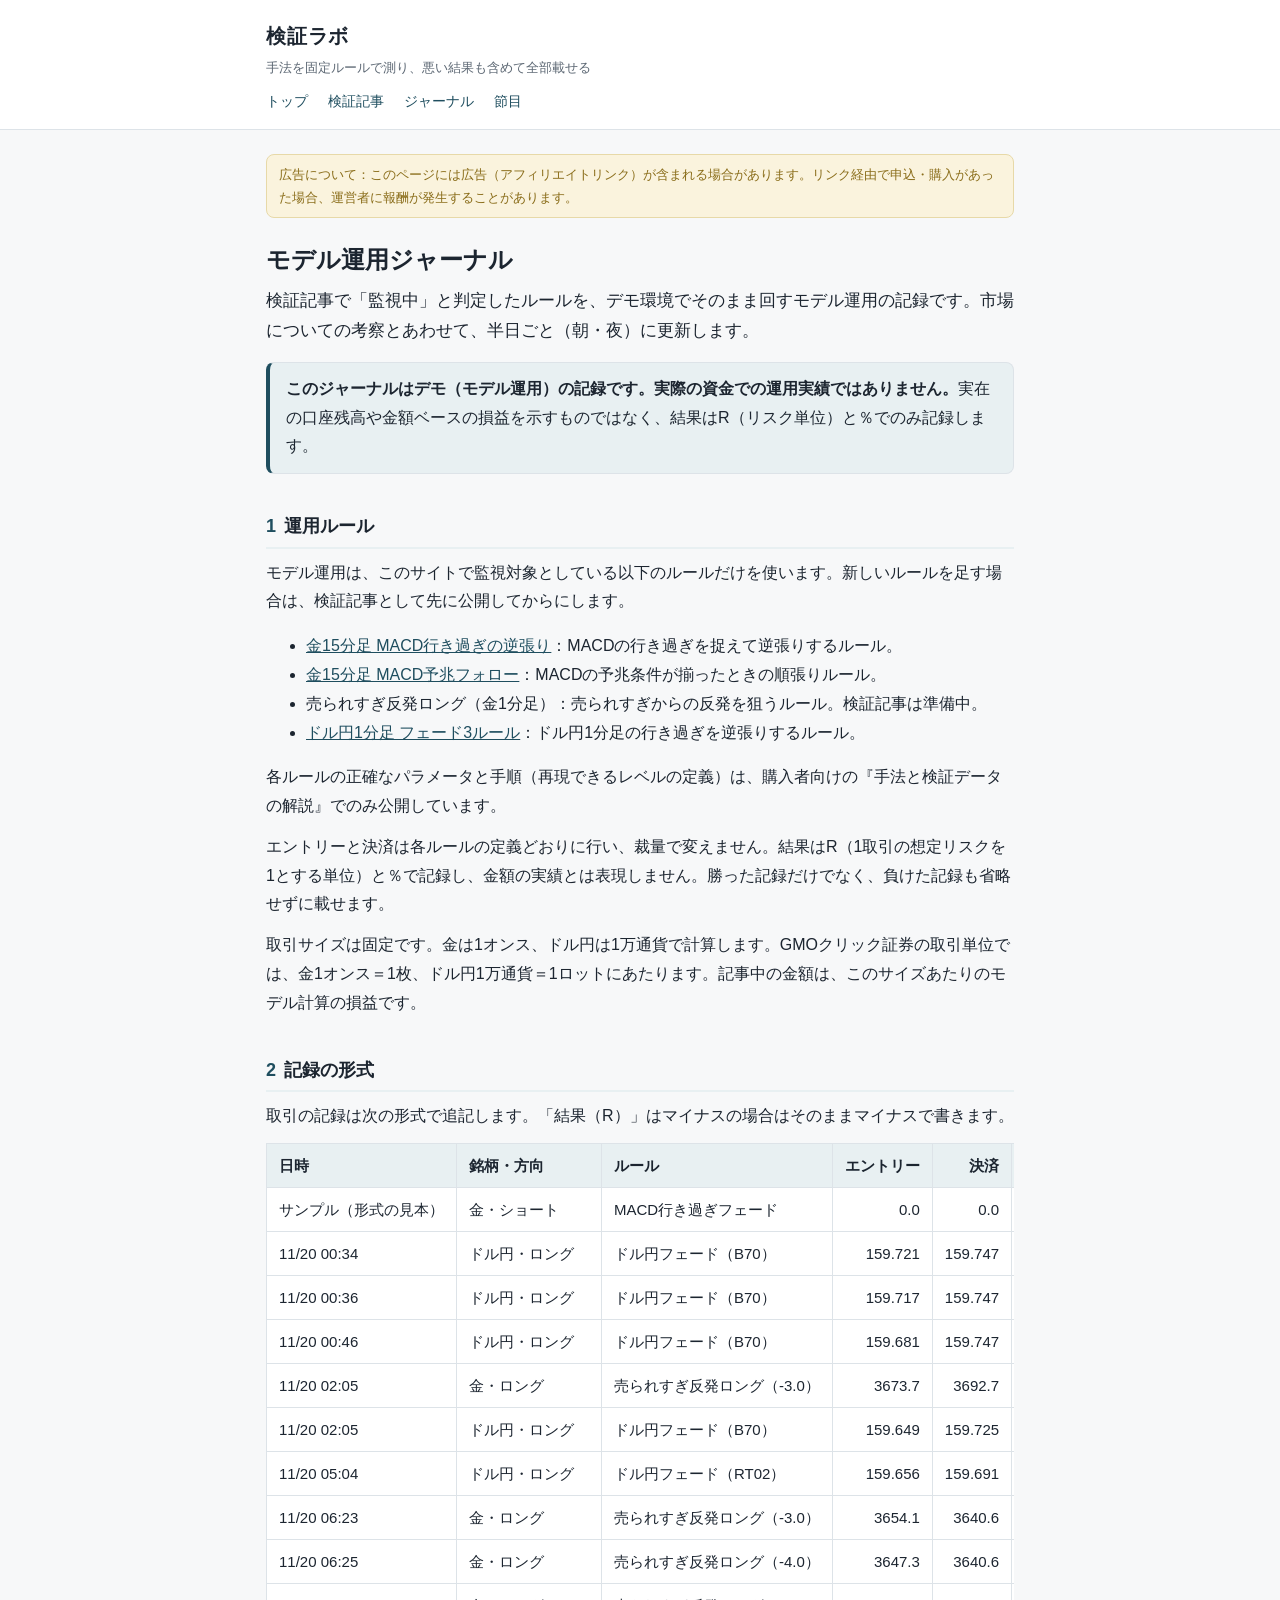
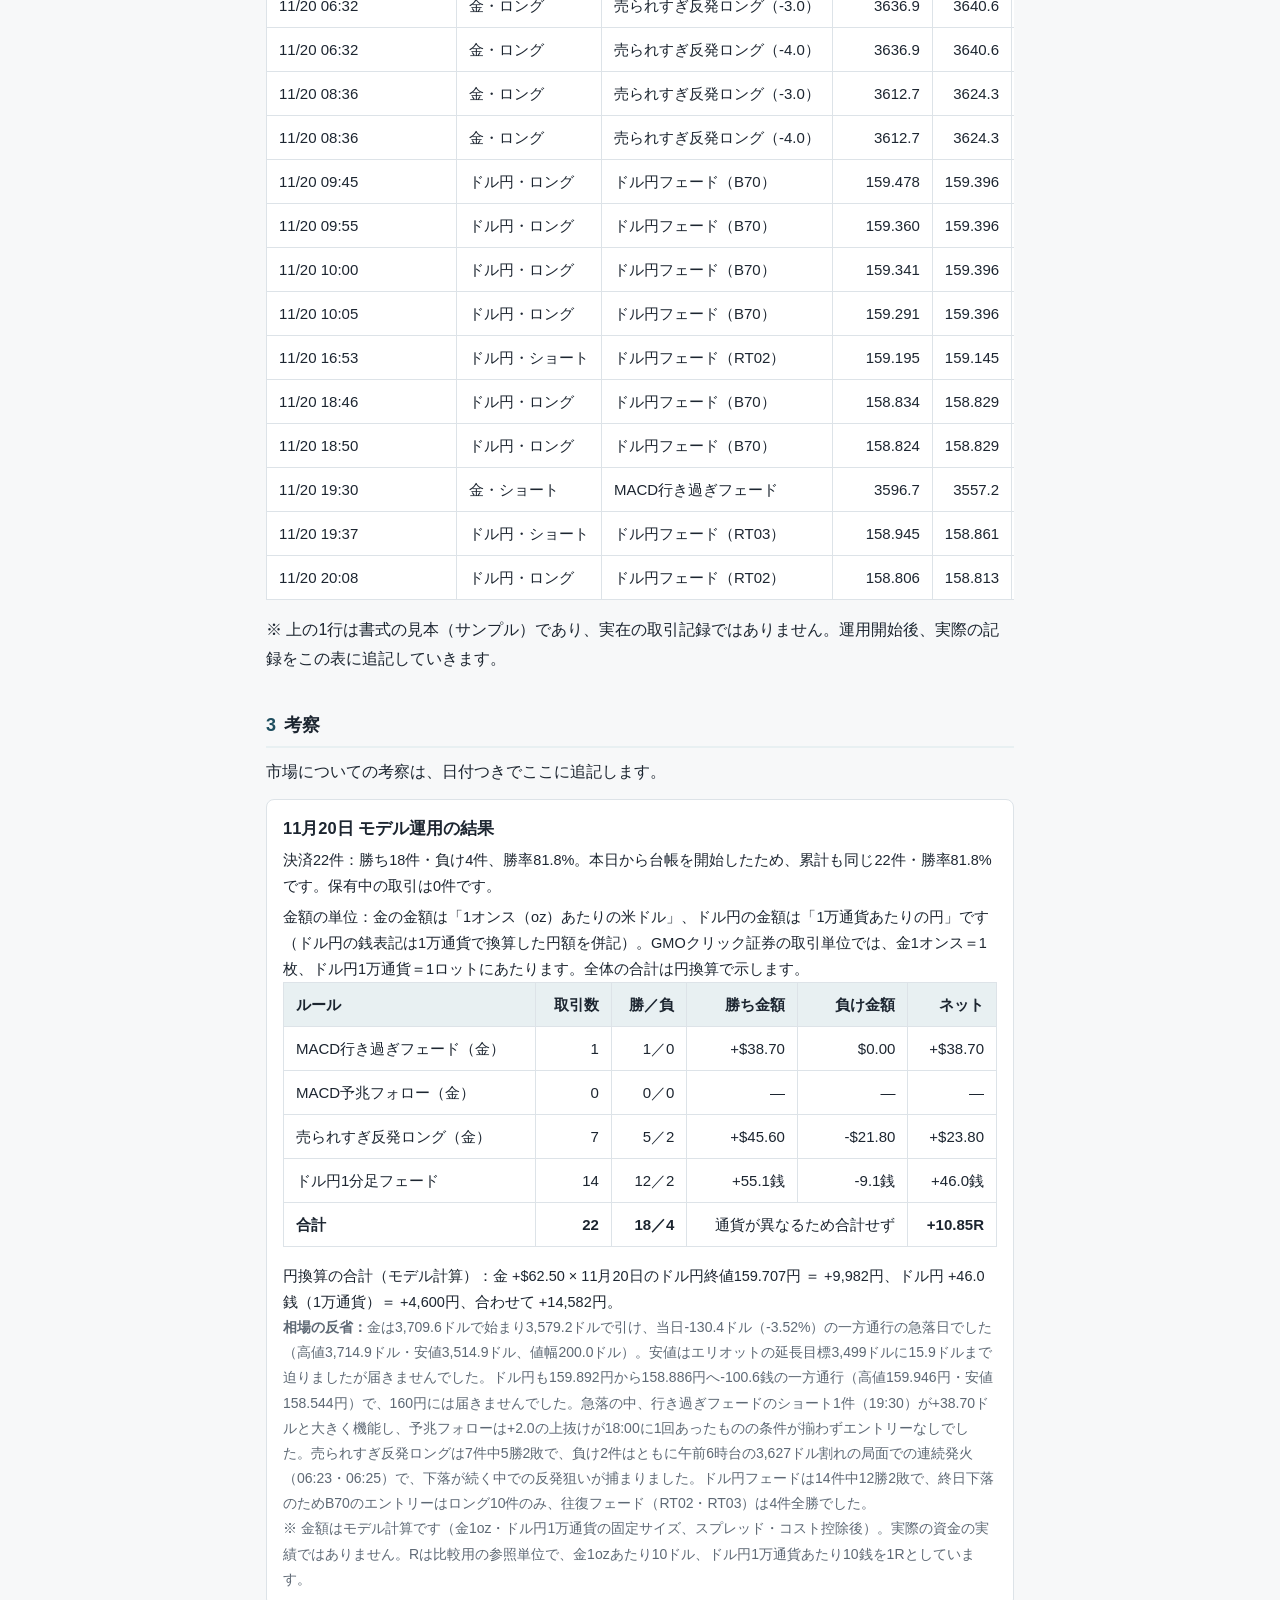
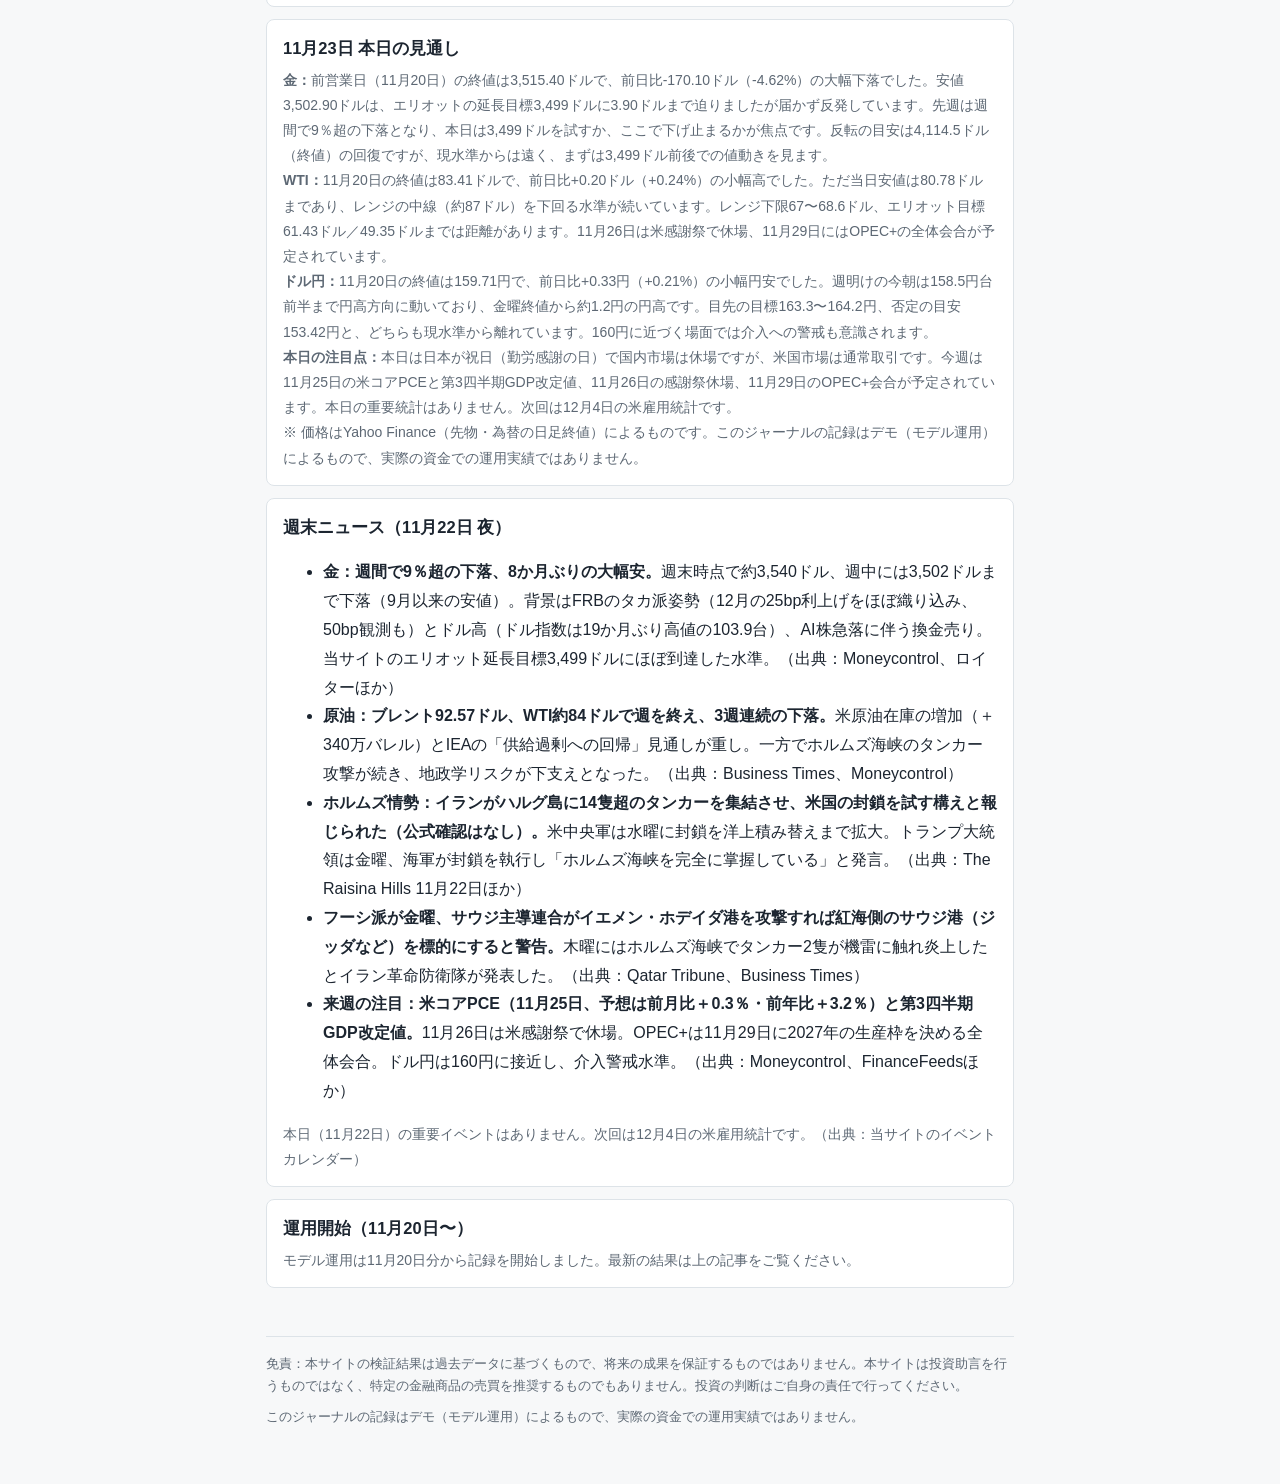
==== journal.html @ 7cff54c5 "Initial site publish" ====
<!DOCTYPE html>
<html lang="ja">
<head>
<meta charset="utf-8">
<meta name="viewport" content="width=device-width, initial-scale=1">
<title>モデル運用ジャーナル | 検証ラボ</title>
<meta name="description" content="検証ラボの「監視中」ルールをデモで回すモデル運用の記録と市場考察。半日ごとに更新。実際の資金での運用実績ではありません。">
<link rel="stylesheet" href="style.css">
</head>
<body>

<header class="site-header">
  <div class="wrap">
    <a class="site-name" href="index.html">検証ラボ</a>
    <p class="site-tagline">手法を固定ルールで測り、悪い結果も含めて全部載せる</p>
    <nav class="site-nav">
      <a href="index.html">トップ</a>
      <a href="index.html#articles">検証記事</a>
      <a href="journal.html">ジャーナル</a>
      <a href="index.html#levels">節目</a>
    </nav>
  </div>
</header>

<div class="wrap">

  <p class="pr-note">広告について：このページには広告（アフィリエイトリンク）が含まれる場合があります。リンク経由で申込・購入があった場合、運営者に報酬が発生することがあります。</p>

  <h1>モデル運用ジャーナル</h1>
  <p class="lead">検証記事で「監視中」と判定したルールを、デモ環境でそのまま回すモデル運用の記録です。市場についての考察とあわせて、半日ごと（朝・夜）に更新します。</p>

  <div class="verdict-box">
    <p><strong>このジャーナルはデモ（モデル運用）の記録です。実際の資金での運用実績ではありません。</strong>実在の口座残高や金額ベースの損益を示すものではなく、結果はR（リスク単位）と％でのみ記録します。</p>
  </div>

  <h2><span class="sec-no">1</span>運用ルール</h2>
  <p>モデル運用は、このサイトで監視対象としている以下のルールだけを使います。新しいルールを足す場合は、検証記事として先に公開してからにします。</p>
  <ul>
    <li><a href="macd-fade.html">金15分足 MACD行き過ぎの逆張り</a>：MACDの行き過ぎを捉えて逆張りするルール。</li>
    <li><a href="macd-precursor.html">金15分足 MACD予兆フォロー</a>：MACDの予兆条件が揃ったときの順張りルール。</li>
    <li>売られすぎ反発ロング（金1分足）：売られすぎからの反発を狙うルール。検証記事は準備中。</li>
    <li><a href="usdjpy-1m.html">ドル円1分足 フェード3ルール</a>：ドル円1分足の行き過ぎを逆張りするルール。</li>
  </ul>
  <p>各ルールの正確なパラメータと手順（再現できるレベルの定義）は、購入者向けの『手法と検証データの解説』でのみ公開しています。</p>
  <p>エントリーと決済は各ルールの定義どおりに行い、裁量で変えません。結果はR（1取引の想定リスクを1とする単位）と％で記録し、金額の実績とは表現しません。勝った記録だけでなく、負けた記録も省略せずに載せます。</p>
  <p>取引サイズは固定です。金は1オンス、ドル円は1万通貨で計算します。GMOクリック証券の取引単位では、金1オンス＝1枚、ドル円1万通貨＝1ロットにあたります。記事中の金額は、このサイズあたりのモデル計算の損益です。</p>

  <h2><span class="sec-no">2</span>記録の形式</h2>
  <p>取引の記録は次の形式で追記します。「結果（R）」はマイナスの場合はそのままマイナスで書きます。</p>
  <div class="table-scroll">
  <table>
    <tr><th>日時</th><th>銘柄・方向</th><th>ルール</th><th class="num">エントリー</th><th class="num">決済</th><th class="num">結果（R）</th><th>地合い</th></tr>
    <tr><td>サンプル（形式の見本）</td><td>金・ショート</td><td>MACD行き過ぎフェード</td><td class="num">0.0</td><td class="num">0.0</td><td class="num">+0.0R</td><td>—</td></tr>
    <tr><td>11/20 00:34</td><td>ドル円・ロング</td><td>ドル円フェード（B70）</td><td class="num">159.721</td><td class="num">159.747</td><td class="num">+0.24R</td><td>円高日</td></tr>
    <tr><td>11/20 00:36</td><td>ドル円・ロング</td><td>ドル円フェード（B70）</td><td class="num">159.717</td><td class="num">159.747</td><td class="num">+0.28R</td><td>円高日</td></tr>
    <tr><td>11/20 00:46</td><td>ドル円・ロング</td><td>ドル円フェード（B70）</td><td class="num">159.681</td><td class="num">159.747</td><td class="num">+0.64R</td><td>円高日</td></tr>
    <tr><td>11/20 02:05</td><td>金・ロング</td><td>売られすぎ反発ロング（-3.0）</td><td class="num">3673.7</td><td class="num">3692.7</td><td class="num">+1.82R</td><td>急落日</td></tr>
    <tr><td>11/20 02:05</td><td>ドル円・ロング</td><td>ドル円フェード（B70）</td><td class="num">159.649</td><td class="num">159.725</td><td class="num">+0.74R</td><td>円高日</td></tr>
    <tr><td>11/20 05:04</td><td>ドル円・ロング</td><td>ドル円フェード（RT02）</td><td class="num">159.656</td><td class="num">159.691</td><td class="num">+0.33R</td><td>円高日</td></tr>
    <tr><td>11/20 06:23</td><td>金・ロング</td><td>売られすぎ反発ロング（-3.0）</td><td class="num">3654.1</td><td class="num">3640.6</td><td class="num">-1.43R</td><td>急落日</td></tr>
    <tr><td>11/20 06:25</td><td>金・ロング</td><td>売られすぎ反発ロング（-4.0）</td><td class="num">3647.3</td><td class="num">3640.6</td><td class="num">-0.75R</td><td>急落日</td></tr>
    <tr><td>11/20 06:32</td><td>金・ロング</td><td>売られすぎ反発ロング（-3.0）</td><td class="num">3636.9</td><td class="num">3640.6</td><td class="num">+0.29R</td><td>急落日</td></tr>
    <tr><td>11/20 06:32</td><td>金・ロング</td><td>売られすぎ反発ロング（-4.0）</td><td class="num">3636.9</td><td class="num">3640.6</td><td class="num">+0.29R</td><td>急落日</td></tr>
    <tr><td>11/20 08:36</td><td>金・ロング</td><td>売られすぎ反発ロング（-3.0）</td><td class="num">3612.7</td><td class="num">3624.3</td><td class="num">+1.08R</td><td>急落日</td></tr>
    <tr><td>11/20 08:36</td><td>金・ロング</td><td>売られすぎ反発ロング（-4.0）</td><td class="num">3612.7</td><td class="num">3624.3</td><td class="num">+1.08R</td><td>急落日</td></tr>
    <tr><td>11/20 09:45</td><td>ドル円・ロング</td><td>ドル円フェード（B70）</td><td class="num">159.478</td><td class="num">159.396</td><td class="num">-0.84R</td><td>円高日</td></tr>
    <tr><td>11/20 09:55</td><td>ドル円・ロング</td><td>ドル円フェード（B70）</td><td class="num">159.360</td><td class="num">159.396</td><td class="num">+0.34R</td><td>円高日</td></tr>
    <tr><td>11/20 10:00</td><td>ドル円・ロング</td><td>ドル円フェード（B70）</td><td class="num">159.341</td><td class="num">159.396</td><td class="num">+0.53R</td><td>円高日</td></tr>
    <tr><td>11/20 10:05</td><td>ドル円・ロング</td><td>ドル円フェード（B70）</td><td class="num">159.291</td><td class="num">159.396</td><td class="num">+1.03R</td><td>円高日</td></tr>
    <tr><td>11/20 16:53</td><td>ドル円・ショート</td><td>ドル円フェード（RT02）</td><td class="num">159.195</td><td class="num">159.145</td><td class="num">+0.48R</td><td>円高日</td></tr>
    <tr><td>11/20 18:46</td><td>ドル円・ロング</td><td>ドル円フェード（B70）</td><td class="num">158.834</td><td class="num">158.829</td><td class="num">-0.07R</td><td>円高日</td></tr>
    <tr><td>11/20 18:50</td><td>ドル円・ロング</td><td>ドル円フェード（B70）</td><td class="num">158.824</td><td class="num">158.829</td><td class="num">+0.03R</td><td>円高日</td></tr>
    <tr><td>11/20 19:30</td><td>金・ショート</td><td>MACD行き過ぎフェード</td><td class="num">3596.7</td><td class="num">3557.2</td><td class="num">+3.87R</td><td>急落日</td></tr>
    <tr><td>11/20 19:37</td><td>ドル円・ショート</td><td>ドル円フェード（RT03）</td><td class="num">158.945</td><td class="num">158.861</td><td class="num">+0.82R</td><td>円高日</td></tr>
    <tr><td>11/20 20:08</td><td>ドル円・ロング</td><td>ドル円フェード（RT02）</td><td class="num">158.806</td><td class="num">158.813</td><td class="num">+0.05R</td><td>円高日</td></tr>
  </table>
  </div>
  <p>※ 上の1行は書式の見本（サンプル）であり、実在の取引記録ではありません。運用開始後、実際の記録をこの表に追記していきます。</p>

  <h2><span class="sec-no">3</span>考察</h2>
  <p>市場についての考察は、日付つきでここに追記します。</p>
  <div class="card">
    <h3>11月20日 モデル運用の結果</h3>
    <p class="result-line">決済22件：勝ち18件・負け4件、勝率81.8%。本日から台帳を開始したため、累計も同じ22件・勝率81.8%です。保有中の取引は0件です。</p>
    <p class="result-line">金額の単位：金の金額は「1オンス（oz）あたりの米ドル」、ドル円の金額は「1万通貨あたりの円」です（ドル円の銭表記は1万通貨で換算した円額を併記）。GMOクリック証券の取引単位では、金1オンス＝1枚、ドル円1万通貨＝1ロットにあたります。全体の合計は円換算で示します。</p>
    <div class="table-scroll">
    <table>
      <tr><th>ルール</th><th class="num">取引数</th><th class="num">勝／負</th><th class="num">勝ち金額</th><th class="num">負け金額</th><th class="num">ネット</th></tr>
      <tr><td>MACD行き過ぎフェード（金）</td><td class="num">1</td><td class="num">1／0</td><td class="num">+$38.70</td><td class="num">$0.00</td><td class="num">+$38.70</td></tr>
      <tr><td>MACD予兆フォロー（金）</td><td class="num">0</td><td class="num">0／0</td><td class="num">—</td><td class="num">—</td><td class="num">—</td></tr>
      <tr><td>売られすぎ反発ロング（金）</td><td class="num">7</td><td class="num">5／2</td><td class="num">+$45.60</td><td class="num">-$21.80</td><td class="num">+$23.80</td></tr>
      <tr><td>ドル円1分足フェード</td><td class="num">14</td><td class="num">12／2</td><td class="num">+55.1銭</td><td class="num">-9.1銭</td><td class="num">+46.0銭</td></tr>
      <tr><td><strong>合計</strong></td><td class="num"><strong>22</strong></td><td class="num"><strong>18／4</strong></td><td class="num" colspan="2">通貨が異なるため合計せず</td><td class="num"><strong>+10.85R</strong></td></tr>
    </table>
    </div>
    <p class="result-line">円換算の合計（モデル計算）：金 +$62.50 × 11月20日のドル円終値159.707円 ＝ +9,982円、ドル円 +46.0銭（1万通貨）＝ +4,600円、合わせて +14,582円。</p>
    <p><strong>相場の反省：</strong>金は3,709.6ドルで始まり3,579.2ドルで引け、当日-130.4ドル（-3.52%）の一方通行の急落日でした（高値3,714.9ドル・安値3,514.9ドル、値幅200.0ドル）。安値はエリオットの延長目標3,499ドルに15.9ドルまで迫りましたが届きませんでした。ドル円も159.892円から158.886円へ-100.6銭の一方通行（高値159.946円・安値158.544円）で、160円には届きませんでした。急落の中、行き過ぎフェードのショート1件（19:30）が+38.70ドルと大きく機能し、予兆フォローは+2.0の上抜けが18:00に1回あったものの条件が揃わずエントリーなしでした。売られすぎ反発ロングは7件中5勝2敗で、負け2件はともに午前6時台の3,627ドル割れの局面での連続発火（06:23・06:25）で、下落が続く中での反発狙いが捕まりました。ドル円フェードは14件中12勝2敗で、終日下落のためB70のエントリーはロング10件のみ、往復フェード（RT02・RT03）は4件全勝でした。</p>
    <p>※ 金額はモデル計算です（金1oz・ドル円1万通貨の固定サイズ、スプレッド・コスト控除後）。実際の資金の実績ではありません。Rは比較用の参照単位で、金1ozあたり10ドル、ドル円1万通貨あたり10銭を1Rとしています。</p>
  </div>
  <div class="card">
    <h3>11月23日 本日の見通し</h3>
    <p><strong>金：</strong>前営業日（11月20日）の終値は3,515.40ドルで、前日比-170.10ドル（-4.62%）の大幅下落でした。安値3,502.90ドルは、エリオットの延長目標3,499ドルに3.90ドルまで迫りましたが届かず反発しています。先週は週間で9％超の下落となり、本日は3,499ドルを試すか、ここで下げ止まるかが焦点です。反転の目安は4,114.5ドル（終値）の回復ですが、現水準からは遠く、まずは3,499ドル前後での値動きを見ます。</p>
    <p><strong>WTI：</strong>11月20日の終値は83.41ドルで、前日比+0.20ドル（+0.24%）の小幅高でした。ただ当日安値は80.78ドルまであり、レンジの中線（約87ドル）を下回る水準が続いています。レンジ下限67〜68.6ドル、エリオット目標61.43ドル／49.35ドルまでは距離があります。11月26日は米感謝祭で休場、11月29日にはOPEC+の全体会合が予定されています。</p>
    <p><strong>ドル円：</strong>11月20日の終値は159.71円で、前日比+0.33円（+0.21%）の小幅円安でした。週明けの今朝は158.5円台前半まで円高方向に動いており、金曜終値から約1.2円の円高です。目先の目標163.3〜164.2円、否定の目安153.42円と、どちらも現水準から離れています。160円に近づく場面では介入への警戒も意識されます。</p>
    <p><strong>本日の注目点：</strong>本日は日本が祝日（勤労感謝の日）で国内市場は休場ですが、米国市場は通常取引です。今週は11月25日の米コアPCEと第3四半期GDP改定値、11月26日の感謝祭休場、11月29日のOPEC+会合が予定されています。本日の重要統計はありません。次回は12月4日の米雇用統計です。</p>
    <p>※ 価格はYahoo Finance（先物・為替の日足終値）によるものです。このジャーナルの記録はデモ（モデル運用）によるもので、実際の資金での運用実績ではありません。</p>
  </div>
  <div class="card">
    <h3>週末ニュース（11月22日 夜）</h3>
    <ul>
      <li><strong>金：週間で9％超の下落、8か月ぶりの大幅安。</strong>週末時点で約3,540ドル、週中には3,502ドルまで下落（9月以来の安値）。背景はFRBのタカ派姿勢（12月の25bp利上げをほぼ織り込み、50bp観測も）とドル高（ドル指数は19か月ぶり高値の103.9台）、AI株急落に伴う換金売り。当サイトのエリオット延長目標3,499ドルにほぼ到達した水準。（出典：Moneycontrol、ロイターほか）</li>
      <li><strong>原油：ブレント92.57ドル、WTI約84ドルで週を終え、3週連続の下落。</strong>米原油在庫の増加（＋340万バレル）とIEAの「供給過剰への回帰」見通しが重し。一方でホルムズ海峡のタンカー攻撃が続き、地政学リスクが下支えとなった。（出典：Business Times、Moneycontrol）</li>
      <li><strong>ホルムズ情勢：イランがハルグ島に14隻超のタンカーを集結させ、米国の封鎖を試す構えと報じられた（公式確認はなし）。</strong>米中央軍は水曜に封鎖を洋上積み替えまで拡大。トランプ大統領は金曜、海軍が封鎖を執行し「ホルムズ海峡を完全に掌握している」と発言。（出典：The Raisina Hills 11月22日ほか）</li>
      <li><strong>フーシ派が金曜、サウジ主導連合がイエメン・ホデイダ港を攻撃すれば紅海側のサウジ港（ジッダなど）を標的にすると警告。</strong>木曜にはホルムズ海峡でタンカー2隻が機雷に触れ炎上したとイラン革命防衛隊が発表した。（出典：Qatar Tribune、Business Times）</li>
      <li><strong>来週の注目：米コアPCE（11月25日、予想は前月比＋0.3％・前年比＋3.2％）と第3四半期GDP改定値。</strong>11月26日は米感謝祭で休場。OPEC+は11月29日に2027年の生産枠を決める全体会合。ドル円は160円に接近し、介入警戒水準。（出典：Moneycontrol、FinanceFeedsほか）</li>
    </ul>
    <p>本日（11月22日）の重要イベントはありません。次回は12月4日の米雇用統計です。（出典：当サイトのイベントカレンダー）</p>
  </div>
  <div class="card">
    <h3>運用開始（11月20日〜）</h3>
    <p>モデル運用は11月20日分から記録を開始しました。最新の結果は上の記事をご覧ください。</p>
  </div>

  <!-- AFFILIATE: book-link (未設定: 検証で言及した書籍のリンク枠) -->

  <footer class="site-footer">
    <p>免責：本サイトの検証結果は過去データに基づくもので、将来の成果を保証するものではありません。本サイトは投資助言を行うものではなく、特定の金融商品の売買を推奨するものでもありません。投資の判断はご自身の責任で行ってください。</p>
    <p>このジャーナルの記録はデモ（モデル運用）によるもので、実際の資金での運用実績ではありません。</p>
  </footer>

</div>
</body>
</html>
---- style.css ----
/* 検証ラボ — 共通スタイル
   方針: 静かで読みやすく、数字が主役。装飾は最小限。 */

:root {
  --bg: #f7f8f9;
  --surface: #ffffff;
  --ink: #1c2530;
  --muted: #5d6874;
  --line: #dde3e8;
  --accent: #1f4e5f;
  --accent-soft: #e8f0f2;
  --warn: #8a6d1a;
  --warn-soft: #faf3dd;
  --bad: #8c3a2b;
  --bad-soft: #f9ece9;
  --radius: 8px;
}

* { box-sizing: border-box; }

html { -webkit-text-size-adjust: 100%; }

body {
  margin: 0;
  background: var(--bg);
  color: var(--ink);
  font-family: "Hiragino Kaku Gothic ProN", "Hiragino Sans", "Yu Gothic UI",
    "Yu Gothic", "Noto Sans JP", sans-serif;
  font-size: 16px;
  line-height: 1.8;
}

a { color: var(--accent); }
a:hover { text-decoration-thickness: 2px; }

/* ---------- レイアウト ---------- */
.wrap {
  max-width: 780px;
  margin: 0 auto;
  padding: 0 16px 48px;
}

/* ---------- ヘッダー ---------- */
.site-header {
  background: var(--surface);
  border-bottom: 1px solid var(--line);
  margin-bottom: 24px;
}
.site-header .wrap { padding-top: 18px; padding-bottom: 14px; }
.site-name {
  font-size: 20px;
  font-weight: 700;
  letter-spacing: 0.04em;
  color: var(--ink);
  text-decoration: none;
}
.site-tagline {
  margin: 2px 0 0;
  font-size: 13px;
  color: var(--muted);
}
.site-nav { margin-top: 10px; font-size: 14px; }
.site-nav a { margin-right: 16px; text-decoration: none; }
.site-nav a:hover { text-decoration: underline; }

/* ---------- PR表記 ---------- */
.pr-note {
  background: var(--warn-soft);
  border: 1px solid #e7d9a8;
  border-radius: var(--radius);
  padding: 8px 12px;
  font-size: 13px;
  color: var(--warn);
  margin: 0 0 24px;
}

/* ---------- 見出し・本文 ---------- */
h1 {
  font-size: 24px;
  line-height: 1.5;
  margin: 0 0 8px;
}
h2 {
  font-size: 18px;
  margin: 36px 0 10px;
  padding-bottom: 4px;
  border-bottom: 2px solid var(--accent-soft);
}
h2 .sec-no { color: var(--accent); margin-right: 8px; }
p { margin: 0 0 12px; }
.lead { font-size: 16.5px; }
.meta {
  font-size: 13px;
  color: var(--muted);
  margin-bottom: 16px;
}

/* ---------- 判定バッジ ---------- */
.verdict {
  display: inline-block;
  font-size: 13px;
  font-weight: 700;
  border-radius: 999px;
  padding: 2px 12px;
  vertical-align: middle;
}
.verdict-watch { background: var(--warn-soft); color: var(--warn); border: 1px solid #e7d9a8; }
.verdict-reject { background: var(--bad-soft); color: var(--bad); border: 1px solid #e3c4bb; }
.verdict-none { background: #eef0f2; color: var(--muted); border: 1px solid var(--line); }

/* ---------- 表 ---------- */
.table-scroll { overflow-x: auto; margin: 0 0 16px; }
table {
  border-collapse: collapse;
  width: 100%;
  background: var(--surface);
  font-size: 15px;
}
th, td {
  border: 1px solid var(--line);
  padding: 8px 12px;
  text-align: left;
  white-space: nowrap;
}
th { background: var(--accent-soft); font-weight: 700; }
td.num, th.num { text-align: right; font-variant-numeric: tabular-nums; }

/* ---------- カード（一覧・節目） ---------- */
.card-list { list-style: none; margin: 0; padding: 0; }
.card {
  background: var(--surface);
  border: 1px solid var(--line);
  border-radius: var(--radius);
  padding: 14px 16px;
  margin-bottom: 12px;
}
.card h3 { margin: 0 0 4px; font-size: 16.5px; }
.card h3 a { text-decoration: none; color: var(--ink); }
.card h3 a:hover { color: var(--accent); text-decoration: underline; }
.card p { margin: 0; font-size: 14px; color: var(--muted); }
.card .result-line { color: var(--ink); font-size: 14.5px; margin-top: 4px; }
.soon {
  display: inline-block;
  font-size: 12px;
  color: var(--muted);
  border: 1px solid var(--line);
  border-radius: 999px;
  padding: 1px 10px;
  margin-left: 8px;
  vertical-align: middle;
}
.level-grid {
  display: grid;
  grid-template-columns: repeat(3, 1fr);
  gap: 12px;
}
.level-grid .card { margin-bottom: 0; text-align: center; }
.level-grid .card h3 { font-size: 17px; }

/* ---------- 判定ボックス ---------- */
.verdict-box {
  background: var(--accent-soft);
  border: 1px solid var(--line);
  border-left: 4px solid var(--accent);
  border-radius: var(--radius);
  padding: 12px 16px;
  margin: 16px 0;
}
.verdict-box p { margin: 0; }

/* ---------- フッター ---------- */
.site-footer {
  border-top: 1px solid var(--line);
  margin-top: 48px;
  padding-top: 16px;
  font-size: 12.5px;
  color: var(--muted);
}
.site-footer p { margin: 0 0 8px; }

/* ---------- モバイル ---------- */
@media (max-width: 600px) {
  body { font-size: 15px; }
  h1 { font-size: 21px; }
  h2 { font-size: 17px; }
  .level-grid { grid-template-columns: 1fr; }
  th, td { padding: 6px 8px; }
}
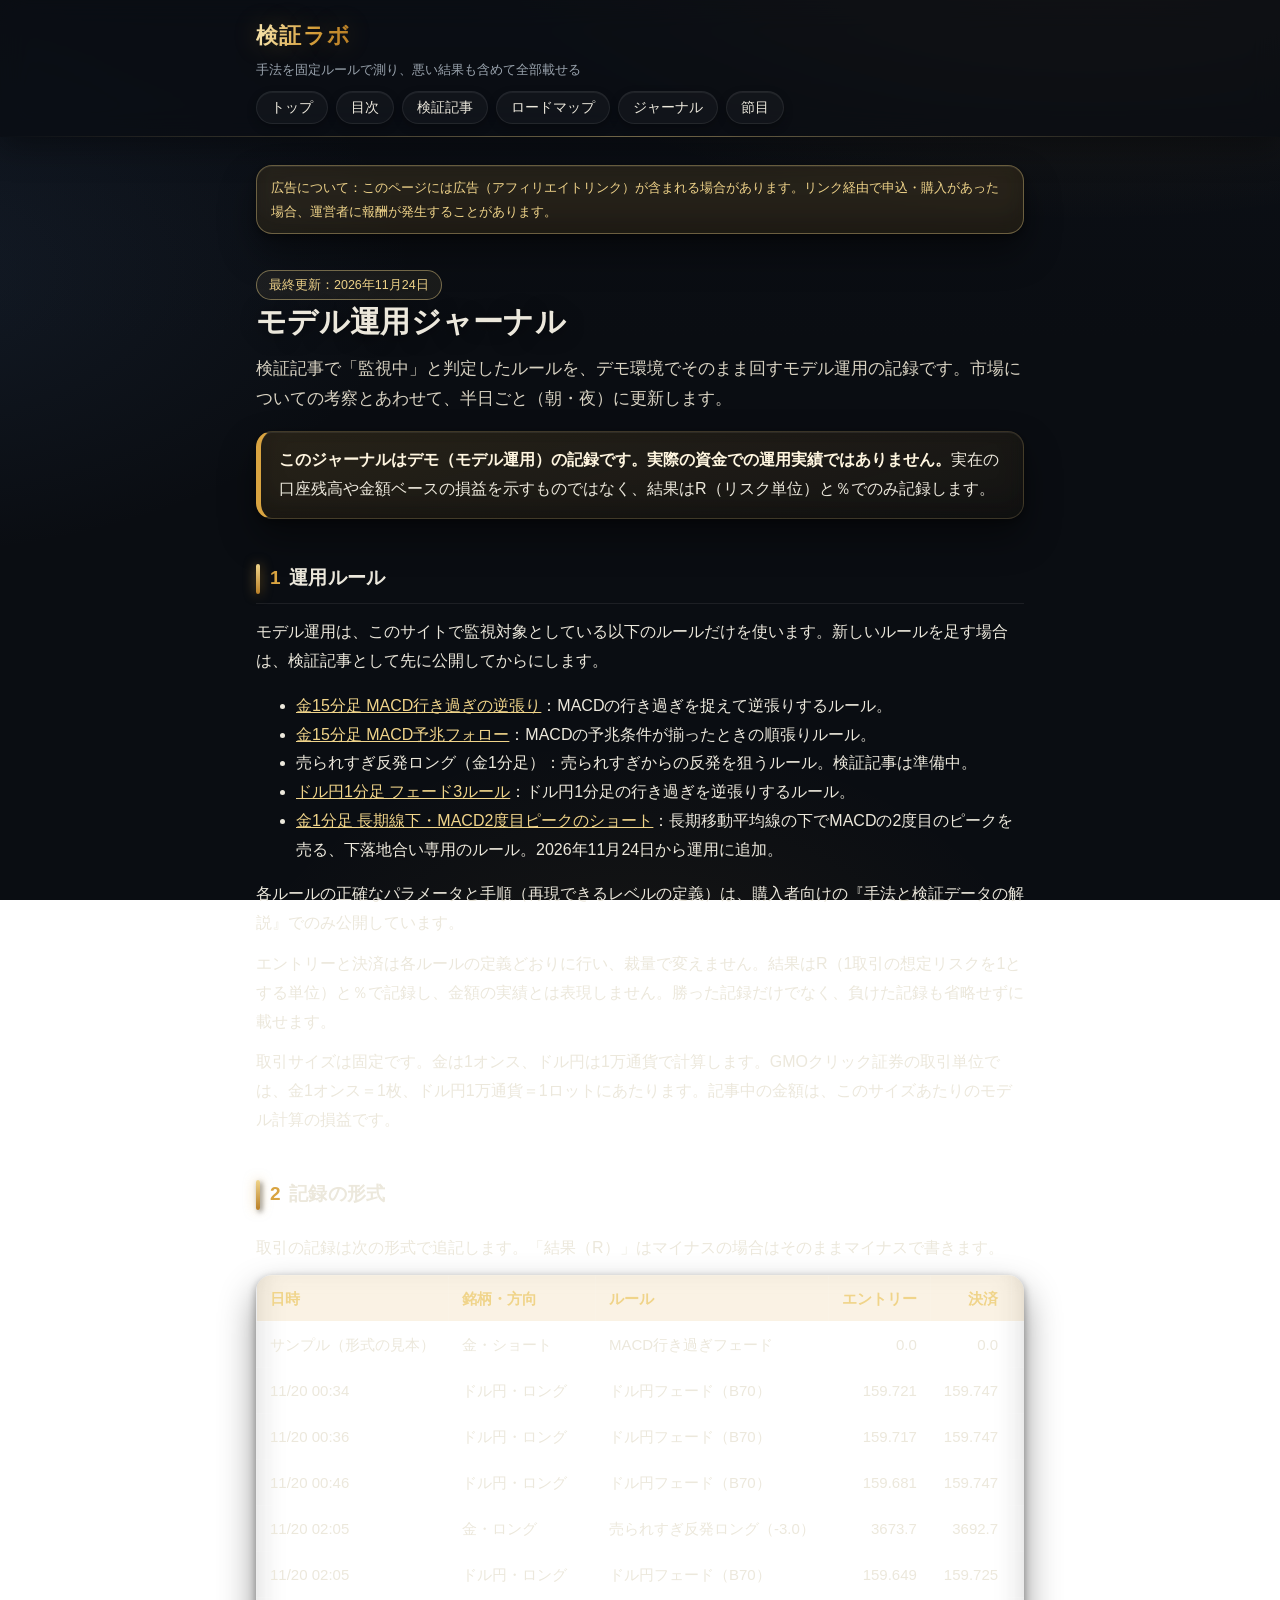
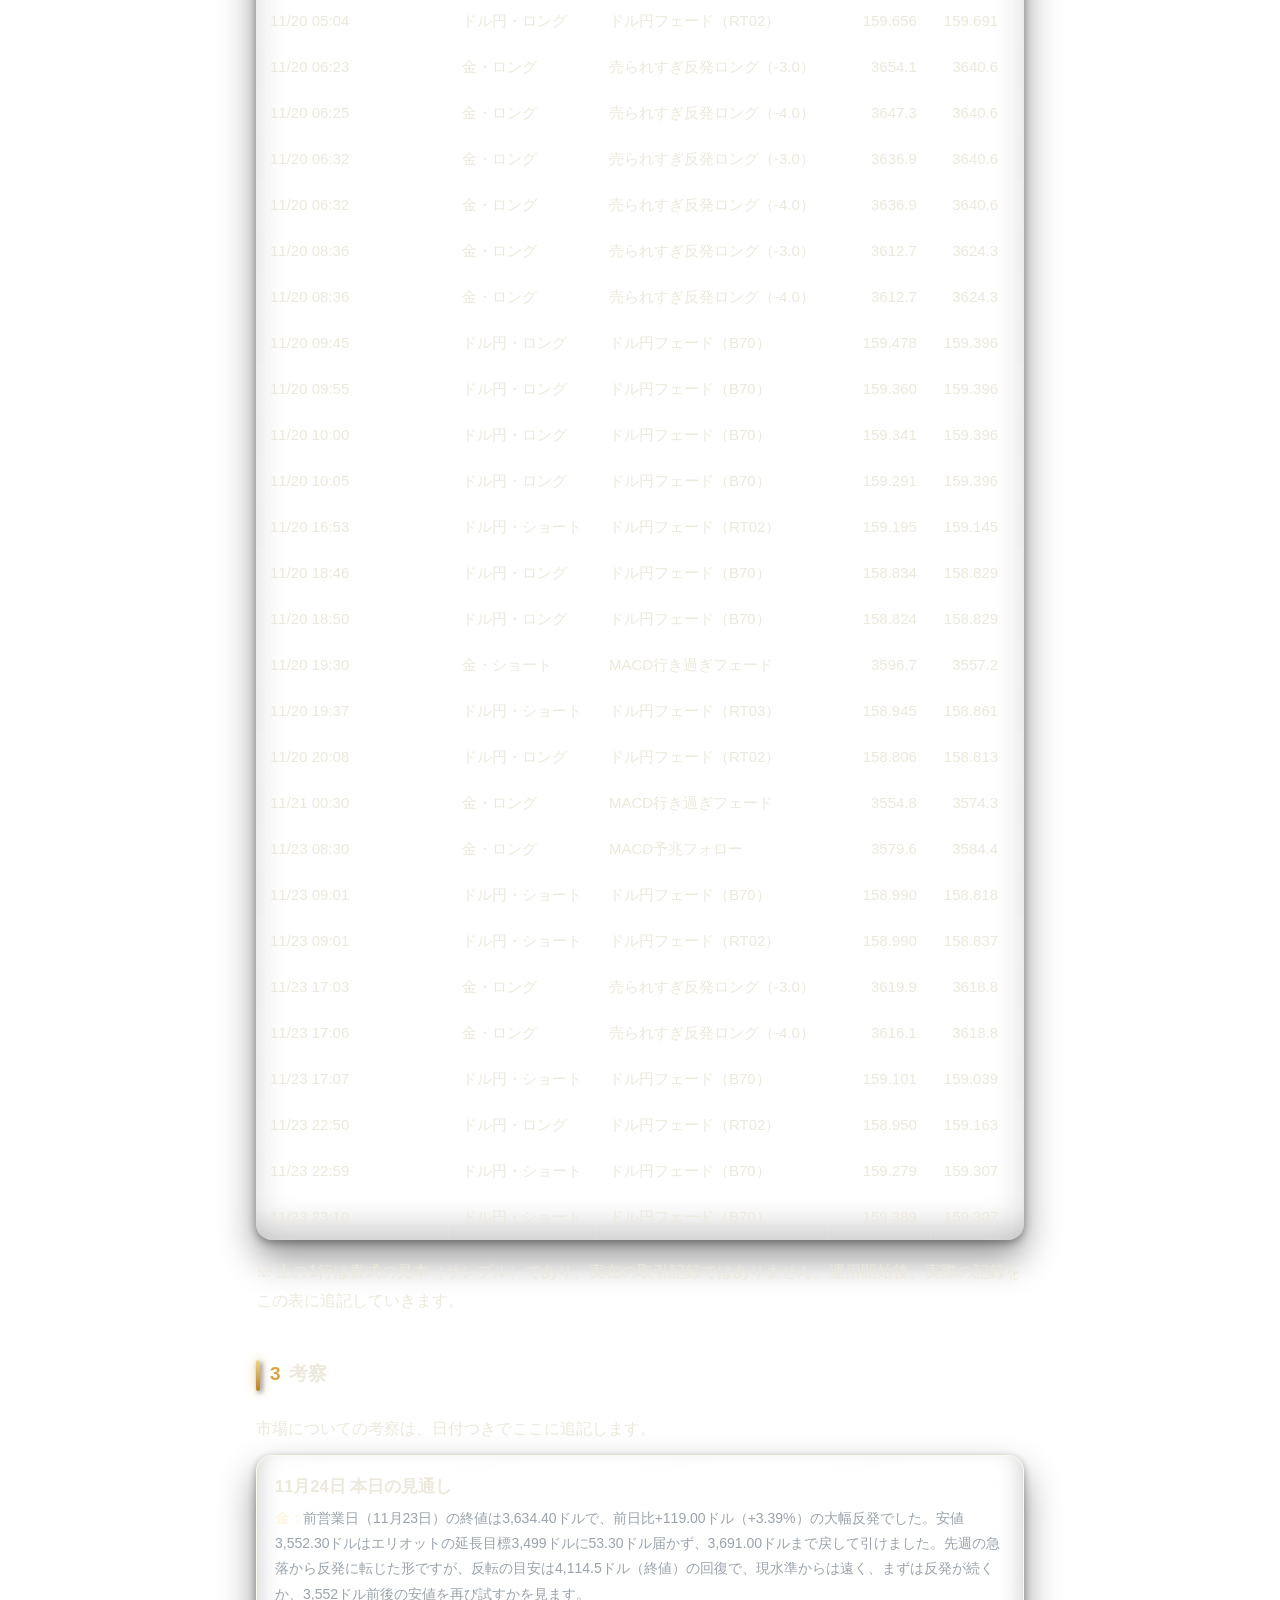
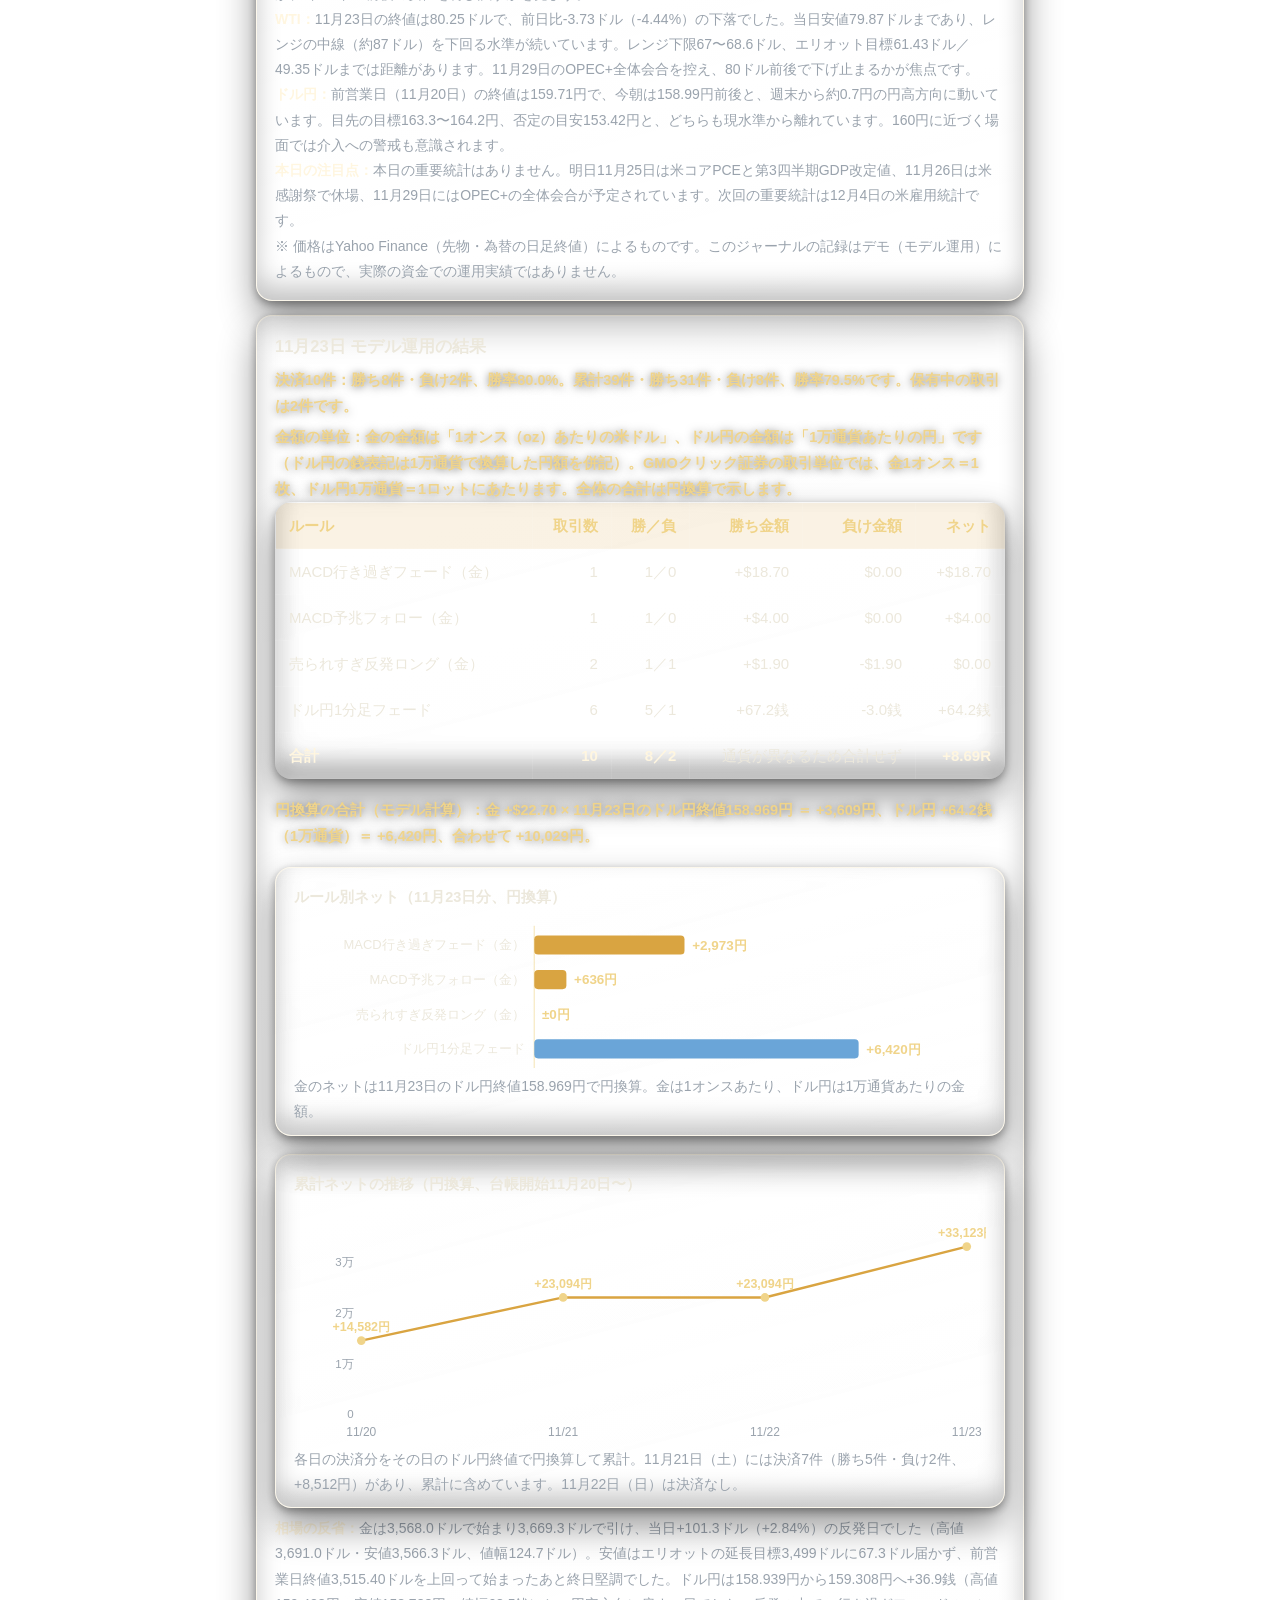
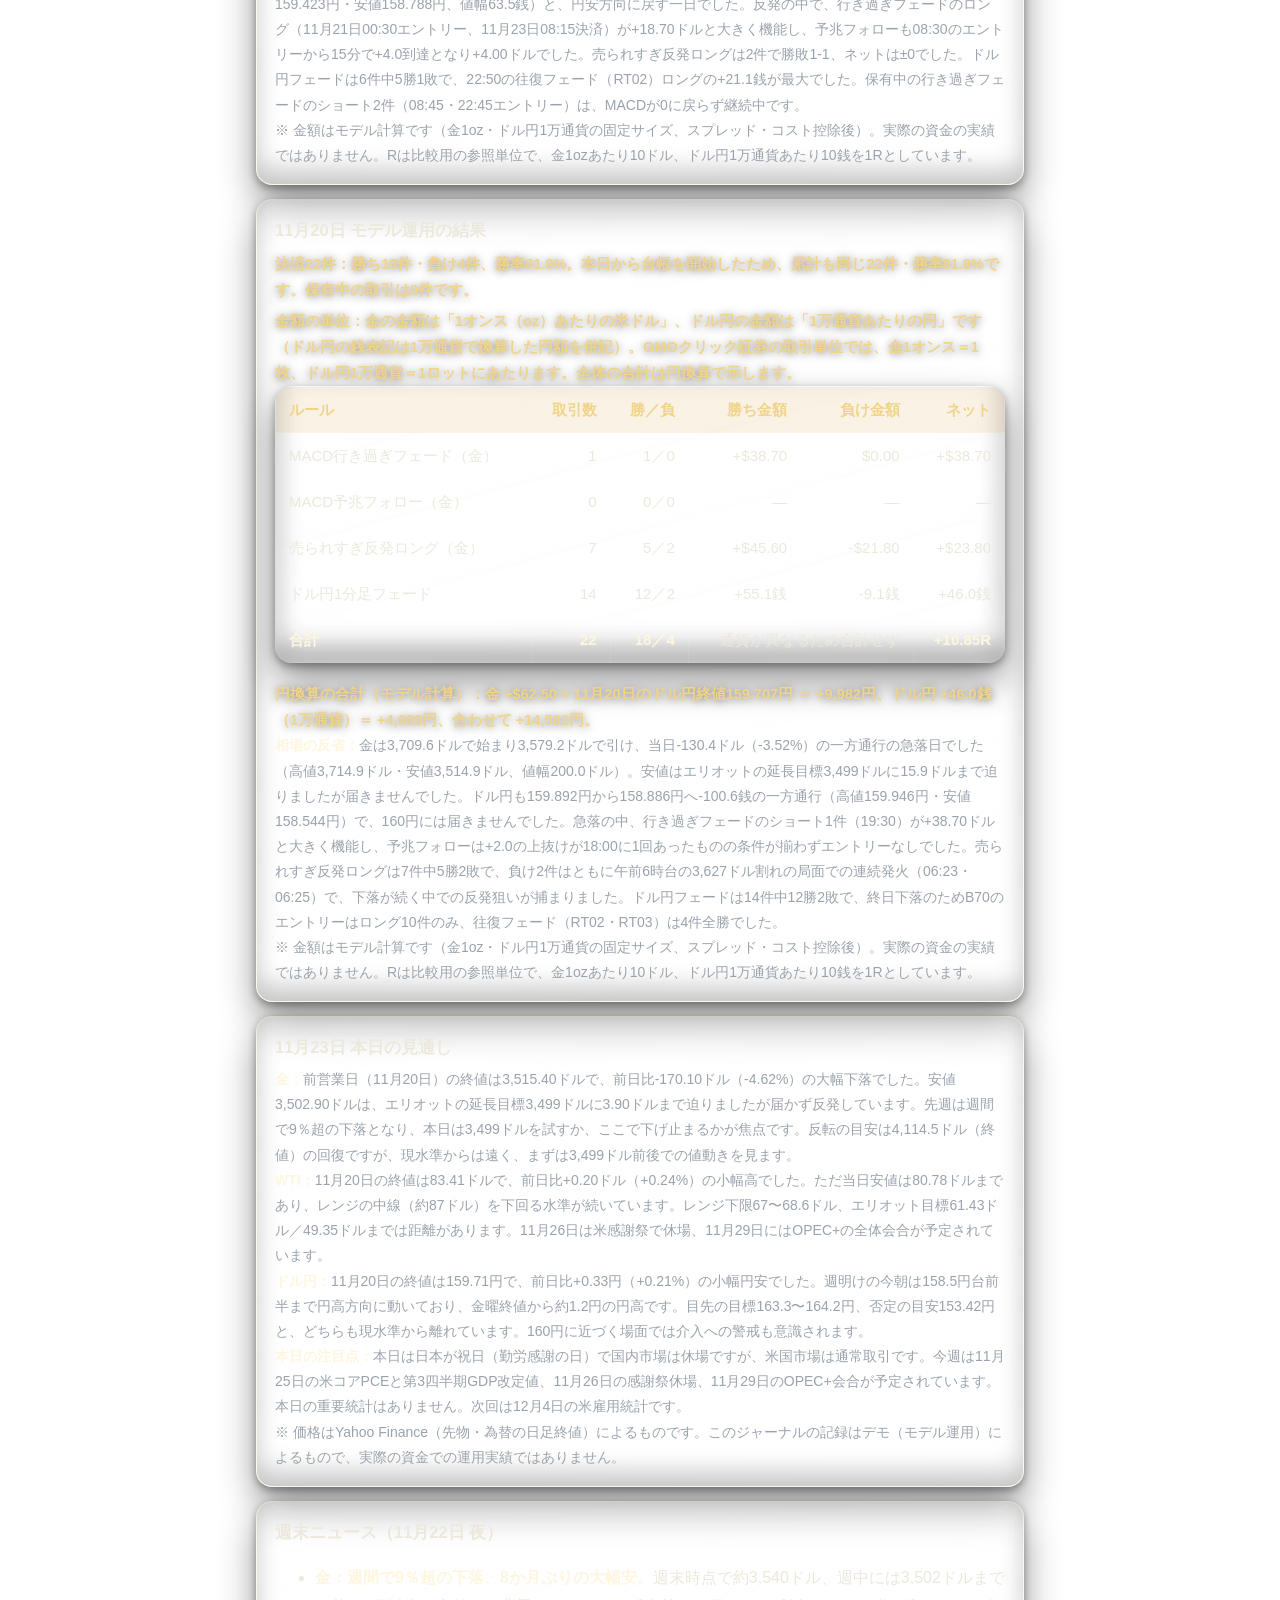
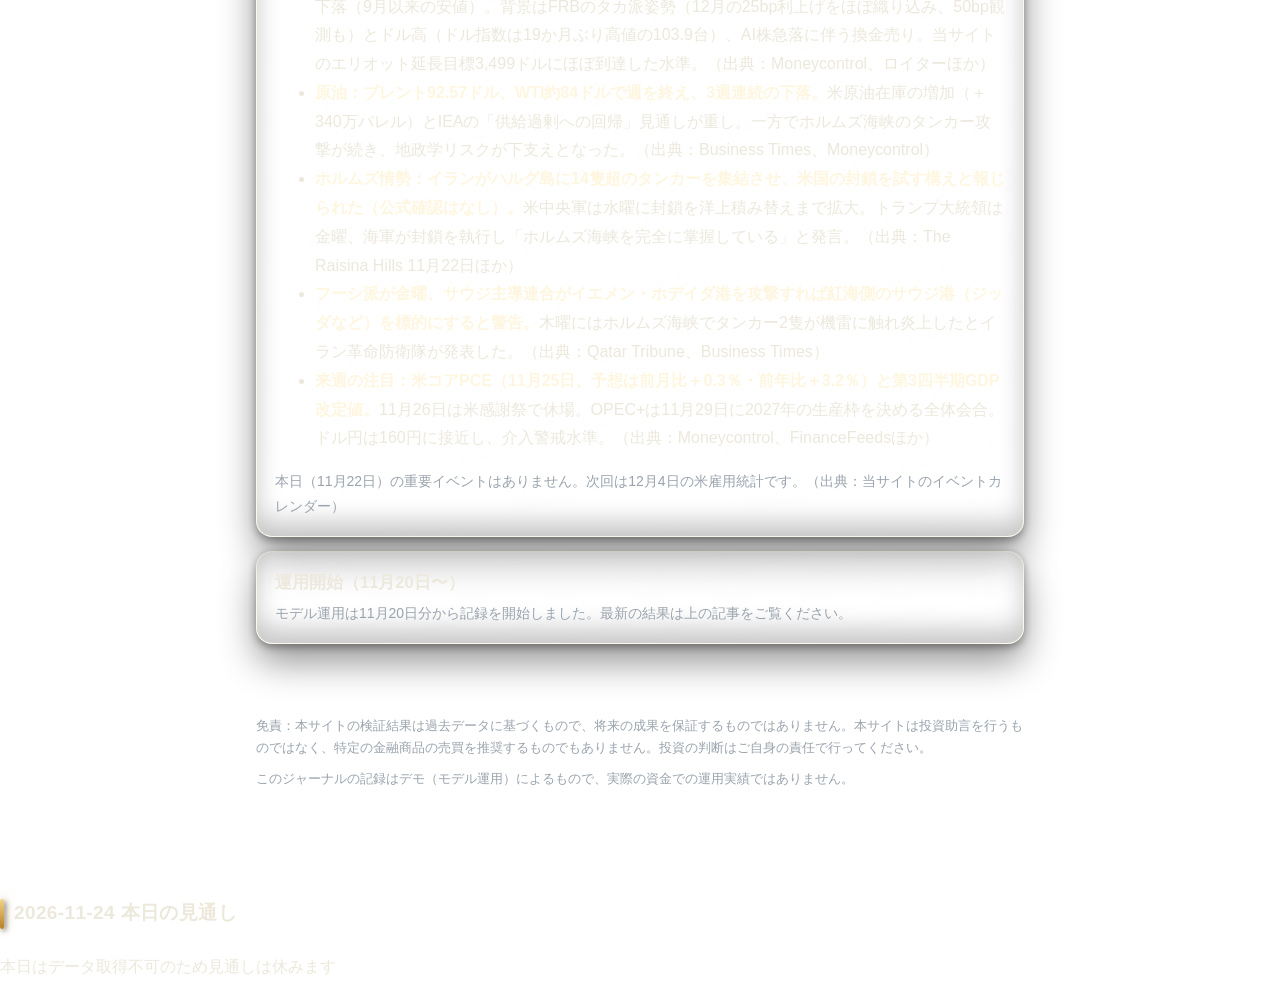
==== commit 787489ba: "Site update 2026-11-24: TOC, update markers, Williams article + roadmap" ====
--- a/journal.html
+++ b/journal.html
@@ -15,7 +15,9 @@
     <p class="site-tagline">手法を固定ルールで測り、悪い結果も含めて全部載せる</p>
     <nav class="site-nav">
       <a href="index.html">トップ</a>
+      <a href="index.html#toc">目次</a>
       <a href="index.html#articles">検証記事</a>
+      <a href="roadmap.html">ロードマップ</a>
       <a href="journal.html">ジャーナル</a>
       <a href="index.html#levels">節目</a>
     </nav>
@@ -25,6 +27,7 @@
 <div class="wrap">
 
   <p class="pr-note">広告について：このページには広告（アフィリエイトリンク）が含まれる場合があります。リンク経由で申込・購入があった場合、運営者に報酬が発生することがあります。</p>
+  <p class="page-updated">最終更新：2026年11月24日</p>
 
   <h1>モデル運用ジャーナル</h1>
   <p class="lead">検証記事で「監視中」と判定したルールを、デモ環境でそのまま回すモデル運用の記録です。市場についての考察とあわせて、半日ごと（朝・夜）に更新します。</p>
@@ -40,6 +43,7 @@
     <li><a href="macd-precursor.html">金15分足 MACD予兆フォロー</a>：MACDの予兆条件が揃ったときの順張りルール。</li>
     <li>売られすぎ反発ロング（金1分足）：売られすぎからの反発を狙うルール。検証記事は準備中。</li>
     <li><a href="usdjpy-1m.html">ドル円1分足 フェード3ルール</a>：ドル円1分足の行き過ぎを逆張りするルール。</li>
+    <li><a href="sma200-second.html">金1分足 長期線下・MACD2度目ピークのショート</a>：長期移動平均線の下でMACDの2度目のピークを売る、下落地合い専用のルール。2026年11月24日から運用に追加。</li>
   </ul>
   <p>各ルールの正確なパラメータと手順（再現できるレベルの定義）は、購入者向けの『手法と検証データの解説』でのみ公開しています。</p>
   <p>エントリーと決済は各ルールの定義どおりに行い、裁量で変えません。結果はR（1取引の想定リスクを1とする単位）と％で記録し、金額の実績とは表現しません。勝った記録だけでなく、負けた記録も省略せずに載せます。</p>
@@ -73,12 +77,58 @@
     <tr><td>11/20 19:30</td><td>金・ショート</td><td>MACD行き過ぎフェード</td><td class="num">3596.7</td><td class="num">3557.2</td><td class="num">+3.87R</td><td>急落日</td></tr>
     <tr><td>11/20 19:37</td><td>ドル円・ショート</td><td>ドル円フェード（RT03）</td><td class="num">158.945</td><td class="num">158.861</td><td class="num">+0.82R</td><td>円高日</td></tr>
     <tr><td>11/20 20:08</td><td>ドル円・ロング</td><td>ドル円フェード（RT02）</td><td class="num">158.806</td><td class="num">158.813</td><td class="num">+0.05R</td><td>円高日</td></tr>
+    <tr><td>11/21 00:30</td><td>金・ロング</td><td>MACD行き過ぎフェード</td><td class="num">3554.8</td><td class="num">3574.3</td><td class="num">+1.87R</td><td>反発日</td></tr>
+    <tr><td>11/23 08:30</td><td>金・ロング</td><td>MACD予兆フォロー</td><td class="num">3579.6</td><td class="num">3584.4</td><td class="num">+0.40R</td><td>反発日</td></tr>
+    <tr><td>11/23 09:01</td><td>ドル円・ショート</td><td>ドル円フェード（B70）</td><td class="num">158.990</td><td class="num">158.818</td><td class="num">+1.70R</td><td>円安日</td></tr>
+    <tr><td>11/23 09:01</td><td>ドル円・ショート</td><td>ドル円フェード（RT02）</td><td class="num">158.990</td><td class="num">158.837</td><td class="num">+1.51R</td><td>円安日</td></tr>
+    <tr><td>11/23 17:03</td><td>金・ロング</td><td>売られすぎ反発ロング（-3.0）</td><td class="num">3619.9</td><td class="num">3618.8</td><td class="num">-0.19R</td><td>反発日</td></tr>
+    <tr><td>11/23 17:06</td><td>金・ロング</td><td>売られすぎ反発ロング（-4.0）</td><td class="num">3616.1</td><td class="num">3618.8</td><td class="num">+0.19R</td><td>反発日</td></tr>
+    <tr><td>11/23 17:07</td><td>ドル円・ショート</td><td>ドル円フェード（B70）</td><td class="num">159.101</td><td class="num">159.039</td><td class="num">+0.60R</td><td>円安日</td></tr>
+    <tr><td>11/23 22:50</td><td>ドル円・ロング</td><td>ドル円フェード（RT02）</td><td class="num">158.950</td><td class="num">159.163</td><td class="num">+2.11R</td><td>円安日</td></tr>
+    <tr><td>11/23 22:59</td><td>ドル円・ショート</td><td>ドル円フェード（B70）</td><td class="num">159.279</td><td class="num">159.307</td><td class="num">-0.30R</td><td>円安日</td></tr>
+    <tr><td>11/23 23:10</td><td>ドル円・ショート</td><td>ドル円フェード（B70）</td><td class="num">159.389</td><td class="num">159.307</td><td class="num">+0.80R</td><td>円安日</td></tr>
   </table>
   </div>
   <p>※ 上の1行は書式の見本（サンプル）であり、実在の取引記録ではありません。運用開始後、実際の記録をこの表に追記していきます。</p>
 
   <h2><span class="sec-no">3</span>考察</h2>
   <p>市場についての考察は、日付つきでここに追記します。</p>
+  <div class="card">
+    <h3>11月24日 本日の見通し</h3>
+    <p><strong>金：</strong>前営業日（11月23日）の終値は3,634.40ドルで、前日比+119.00ドル（+3.39%）の大幅反発でした。安値3,552.30ドルはエリオットの延長目標3,499ドルに53.30ドル届かず、3,691.00ドルまで戻して引けました。先週の急落から反発に転じた形ですが、反転の目安は4,114.5ドル（終値）の回復で、現水準からは遠く、まずは反発が続くか、3,552ドル前後の安値を再び試すかを見ます。</p>
+    <p><strong>WTI：</strong>11月23日の終値は80.25ドルで、前日比-3.73ドル（-4.44%）の下落でした。当日安値79.87ドルまであり、レンジの中線（約87ドル）を下回る水準が続いています。レンジ下限67〜68.6ドル、エリオット目標61.43ドル／49.35ドルまでは距離があります。11月29日のOPEC+全体会合を控え、80ドル前後で下げ止まるかが焦点です。</p>
+    <p><strong>ドル円：</strong>前営業日（11月20日）の終値は159.71円で、今朝は158.99円前後と、週末から約0.7円の円高方向に動いています。目先の目標163.3〜164.2円、否定の目安153.42円と、どちらも現水準から離れています。160円に近づく場面では介入への警戒も意識されます。</p>
+    <p><strong>本日の注目点：</strong>本日の重要統計はありません。明日11月25日は米コアPCEと第3四半期GDP改定値、11月26日は米感謝祭で休場、11月29日にはOPEC+の全体会合が予定されています。次回の重要統計は12月4日の米雇用統計です。</p>
+    <p>※ 価格はYahoo Finance（先物・為替の日足終値）によるものです。このジャーナルの記録はデモ（モデル運用）によるもので、実際の資金での運用実績ではありません。</p>
+  </div>
+  <div class="card">
+    <h3>11月23日 モデル運用の結果</h3>
+    <p class="result-line">決済10件：勝ち8件・負け2件、勝率80.0%。累計39件・勝ち31件・負け8件、勝率79.5%です。保有中の取引は2件です。</p>
+    <p class="result-line">金額の単位：金の金額は「1オンス（oz）あたりの米ドル」、ドル円の金額は「1万通貨あたりの円」です（ドル円の銭表記は1万通貨で換算した円額を併記）。GMOクリック証券の取引単位では、金1オンス＝1枚、ドル円1万通貨＝1ロットにあたります。全体の合計は円換算で示します。</p>
+    <div class="table-scroll">
+    <table>
+      <tr><th>ルール</th><th class="num">取引数</th><th class="num">勝／負</th><th class="num">勝ち金額</th><th class="num">負け金額</th><th class="num">ネット</th></tr>
+      <tr><td>MACD行き過ぎフェード（金）</td><td class="num">1</td><td class="num">1／0</td><td class="num">+$18.70</td><td class="num">$0.00</td><td class="num">+$18.70</td></tr>
+      <tr><td>MACD予兆フォロー（金）</td><td class="num">1</td><td class="num">1／0</td><td class="num">+$4.00</td><td class="num">$0.00</td><td class="num">+$4.00</td></tr>
+      <tr><td>売られすぎ反発ロング（金）</td><td class="num">2</td><td class="num">1／1</td><td class="num">+$1.90</td><td class="num">-$1.90</td><td class="num">$0.00</td></tr>
+      <tr><td>ドル円1分足フェード</td><td class="num">6</td><td class="num">5／1</td><td class="num">+67.2銭</td><td class="num">-3.0銭</td><td class="num">+64.2銭</td></tr>
+      <tr><td><strong>合計</strong></td><td class="num"><strong>10</strong></td><td class="num"><strong>8／2</strong></td><td class="num" colspan="2">通貨が異なるため合計せず</td><td class="num"><strong>+8.69R</strong></td></tr>
+    </table>
+    </div>
+    <p class="result-line">円換算の合計（モデル計算）：金 +$22.70 × 11月23日のドル円終値158.969円 ＝ +3,609円、ドル円 +64.2銭（1万通貨）＝ +6,420円、合わせて +10,029円。</p>
+    <figure class="viz">
+      <figcaption>ルール別ネット（11月23日分、円換算）</figcaption>
+      <svg viewBox="0 0 720 160" role="img" aria-label="ルール別ネットの棒グラフ"><line x1="250.0" y1="8" x2="250.0" y2="152" stroke="rgba(255,255,255,0.08)" stroke-width="1"/><line x1="628.0" y1="8" x2="628.0" y2="152" stroke="rgba(255,255,255,0.08)" stroke-width="1"/><line x1="250.0" y1="6" x2="250.0" y2="154" stroke="rgba(240,212,138,0.45)" stroke-width="1.5"/><text x="240" y="30.5" text-anchor="end" font-size="13.5" fill="#ece8dc">MACD行き過ぎフェード（金）</text><rect x="250.0" y="16.0" width="156.3" height="20" rx="4" fill="#d9a441"/><text x="414.3" y="31.0" text-anchor="start" font-size="14" font-weight="700" fill="#f0d48a">+2,973円</text><text x="240" y="66.5" text-anchor="end" font-size="13.5" fill="#ece8dc">MACD予兆フォロー（金）</text><rect x="250.0" y="52.0" width="33.4" height="20" rx="4" fill="#d9a441"/><text x="291.4" y="67.0" text-anchor="start" font-size="14" font-weight="700" fill="#f0d48a">+636円</text><text x="240" y="102.5" text-anchor="end" font-size="13.5" fill="#ece8dc">売られすぎ反発ロング（金）</text><text x="258.0" y="103.0" text-anchor="start" font-size="14" font-weight="700" fill="#f0d48a">±0円</text><text x="240" y="138.5" text-anchor="end" font-size="13.5" fill="#ece8dc">ドル円1分足フェード</text><rect x="250.0" y="124.0" width="337.5" height="20" rx="4" fill="#6aa5d8"/><text x="595.5" y="139.0" text-anchor="start" font-size="14" font-weight="700" fill="#f0d48a">+6,420円</text></svg>
+      <p class="viz-note">金のネットは11月23日のドル円終値158.969円で円換算。金は1オンスあたり、ドル円は1万通貨あたりの金額。</p>
+    </figure>
+    <figure class="viz">
+      <figcaption>累計ネットの推移（円換算、台帳開始11月20日〜）</figcaption>
+      <svg viewBox="0 0 720 250" role="img" aria-label="累計ネットの推移"><line x1="70" y1="216.0" x2="700" y2="216.0" stroke="rgba(255,255,255,0.08)" stroke-width="1"/><text x="62" y="220.0" text-anchor="end" font-size="12" fill="#9aa3ad">0</text><line x1="70" y1="163.2" x2="700" y2="163.2" stroke="rgba(255,255,255,0.08)" stroke-width="1"/><text x="62" y="167.2" text-anchor="end" font-size="12" fill="#9aa3ad">1万</text><line x1="70" y1="110.4" x2="700" y2="110.4" stroke="rgba(255,255,255,0.08)" stroke-width="1"/><text x="62" y="114.4" text-anchor="end" font-size="12" fill="#9aa3ad">2万</text><line x1="70" y1="57.7" x2="700" y2="57.7" stroke="rgba(255,255,255,0.08)" stroke-width="1"/><text x="62" y="61.7" text-anchor="end" font-size="12" fill="#9aa3ad">3万</text><polyline points="70.0,139.0 280.0,94.1 490.0,94.1 700.0,41.2" fill="none" stroke="#d9a441" stroke-width="2.5"/><circle cx="70.0" cy="139.0" r="4.5" fill="#f0d48a"/><text x="70.0" y="129.0" text-anchor="middle" font-size="13" font-weight="700" fill="#f0d48a">+14,582円</text><text x="70.0" y="238" text-anchor="middle" font-size="12.5" fill="#9aa3ad">11/20</text><circle cx="280.0" cy="94.1" r="4.5" fill="#f0d48a"/><text x="280.0" y="84.1" text-anchor="middle" font-size="13" font-weight="700" fill="#f0d48a">+23,094円</text><text x="280.0" y="238" text-anchor="middle" font-size="12.5" fill="#9aa3ad">11/21</text><circle cx="490.0" cy="94.1" r="4.5" fill="#f0d48a"/><text x="490.0" y="84.1" text-anchor="middle" font-size="13" font-weight="700" fill="#f0d48a">+23,094円</text><text x="490.0" y="238" text-anchor="middle" font-size="12.5" fill="#9aa3ad">11/22</text><circle cx="700.0" cy="41.2" r="4.5" fill="#f0d48a"/><text x="700.0" y="31.2" text-anchor="middle" font-size="13" font-weight="700" fill="#f0d48a">+33,123円</text><text x="700.0" y="238" text-anchor="middle" font-size="12.5" fill="#9aa3ad">11/23</text></svg>
+      <p class="viz-note">各日の決済分をその日のドル円終値で円換算して累計。11月21日（土）には決済7件（勝ち5件・負け2件、+8,512円）があり、累計に含めています。11月22日（日）は決済なし。</p>
+    </figure>
+    <p><strong>相場の反省：</strong>金は3,568.0ドルで始まり3,669.3ドルで引け、当日+101.3ドル（+2.84%）の反発日でした（高値3,691.0ドル・安値3,566.3ドル、値幅124.7ドル）。安値はエリオットの延長目標3,499ドルに67.3ドル届かず、前営業日終値3,515.40ドルを上回って始まったあと終日堅調でした。ドル円は158.939円から159.308円へ+36.9銭（高値159.423円・安値158.788円、値幅63.5銭）と、円安方向に戻す一日でした。反発の中で、行き過ぎフェードのロング（11月21日00:30エントリー、11月23日08:15決済）が+18.70ドルと大きく機能し、予兆フォローも08:30のエントリーから15分で+4.0到達となり+4.00ドルでした。売られすぎ反発ロングは2件で勝敗1-1、ネットは±0でした。ドル円フェードは6件中5勝1敗で、22:50の往復フェード（RT02）ロングの+21.1銭が最大でした。保有中の行き過ぎフェードのショート2件（08:45・22:45エントリー）は、MACDが0に戻らず継続中です。</p>
+    <p>※ 金額はモデル計算です（金1oz・ドル円1万通貨の固定サイズ、スプレッド・コスト控除後）。実際の資金の実績ではありません。Rは比較用の参照単位で、金1ozあたり10ドル、ドル円1万通貨あたり10銭を1Rとしています。</p>
+  </div>
   <div class="card">
     <h3>11月20日 モデル運用の結果</h3>
     <p class="result-line">決済22件：勝ち18件・負け4件、勝率81.8%。本日から台帳を開始したため、累計も同じ22件・勝率81.8%です。保有中の取引は0件です。</p>
@@ -131,3 +181,7 @@
 </div>
 </body>
 </html>
+<section class="entry">
+<h2>2026-11-24 本日の見通し</h2>
+<p>本日はデータ取得不可のため見通しは休みます</p>
+</section>
--- a/style.css
+++ b/style.css
@@ -1,188 +1,406 @@
 /* 検証ラボ — 共通スタイル
-   方針: 静かで読みやすく、数字が主役。装飾は最小限。 */
+   方針: ダーク×ゴールドのガラス質感。カードは浮き上がらせ、数字を主役にする。 */
 
 :root {
-  --bg: #f7f8f9;
-  --surface: #ffffff;
-  --ink: #1c2530;
-  --muted: #5d6874;
-  --line: #dde3e8;
-  --accent: #1f4e5f;
-  --accent-soft: #e8f0f2;
-  --warn: #8a6d1a;
-  --warn-soft: #faf3dd;
-  --bad: #8c3a2b;
-  --bad-soft: #f9ece9;
-  --radius: 8px;
+  --bg: #0a0d12;
+  --surface: rgba(255, 255, 255, 0.045);
+  --surface-strong: rgba(255, 255, 255, 0.07);
+  --ink: #ece8dc;
+  --muted: #9aa3ad;
+  --line: rgba(240, 212, 138, 0.16);
+  --line-soft: rgba(255, 255, 255, 0.08);
+  --gold: #d9a441;
+  --gold-bright: #f0d48a;
+  --gold-deep: #b97f26;
+  --accent-soft: rgba(217, 164, 65, 0.12);
+  --warn: #f0d48a;
+  --warn-soft: rgba(217, 164, 65, 0.13);
+  --bad: #ef9a8b;
+  --bad-soft: rgba(224, 102, 82, 0.13);
+  --radius: 16px;
+  --shadow-card: 0 18px 36px rgba(0, 0, 0, 0.42),
+    0 3px 8px rgba(0, 0, 0, 0.35),
+    inset 0 1px 0 rgba(255, 255, 255, 0.07),
+    inset 0 -14px 24px rgba(0, 0, 0, 0.22);
+  --shadow-card-hover: 0 28px 52px rgba(0, 0, 0, 0.55),
+    0 6px 14px rgba(0, 0, 0, 0.4),
+    inset 0 1px 0 rgba(255, 255, 255, 0.1),
+    inset 0 -14px 24px rgba(0, 0, 0, 0.22);
 }
 
 * { box-sizing: border-box; }
 
-html { -webkit-text-size-adjust: 100%; }
+html { -webkit-text-size-adjust: 100%; scroll-behavior: smooth; }
 
 body {
   margin: 0;
-  background: var(--bg);
   color: var(--ink);
   font-family: "Hiragino Kaku Gothic ProN", "Hiragino Sans", "Yu Gothic UI",
     "Yu Gothic", "Noto Sans JP", sans-serif;
   font-size: 16px;
   line-height: 1.8;
-}
-
-a { color: var(--accent); }
+  background:
+    radial-gradient(1100px 520px at 85% -10%, rgba(217, 164, 65, 0.13), transparent 60%),
+    radial-gradient(900px 480px at -10% 30%, rgba(64, 96, 140, 0.16), transparent 60%),
+    radial-gradient(700px 500px at 50% 115%, rgba(217, 164, 65, 0.07), transparent 60%),
+    linear-gradient(180deg, #0c1017 0%, var(--bg) 340px);
+  background-attachment: fixed;
+  min-height: 100vh;
+}
+
+::selection { background: rgba(217, 164, 65, 0.4); }
+
+a { color: var(--gold-bright); }
 a:hover { text-decoration-thickness: 2px; }
+
+/* ---------- 粒子背景（tsParticles） ---------- */
+#tsparticles {
+  position: fixed;
+  inset: 0;
+  z-index: 0;
+  pointer-events: none;
+}
+.site-header, .wrap { position: relative; z-index: 1; }
 
 /* ---------- レイアウト ---------- */
 .wrap {
-  max-width: 780px;
+  max-width: 800px;
   margin: 0 auto;
-  padding: 0 16px 48px;
+  padding: 0 16px 56px;
 }
 
 /* ---------- ヘッダー ---------- */
 .site-header {
-  background: var(--surface);
-  border-bottom: 1px solid var(--line);
-  margin-bottom: 24px;
-}
-.site-header .wrap { padding-top: 18px; padding-bottom: 14px; }
+  position: sticky;
+  top: 0;
+  z-index: 20;
+  background: rgba(10, 13, 18, 0.72);
+  -webkit-backdrop-filter: blur(14px) saturate(1.3);
+  backdrop-filter: blur(14px) saturate(1.3);
+  border-bottom: 1px solid transparent;
+  border-image: linear-gradient(90deg, transparent, rgba(240, 212, 138, 0.45), transparent) 1;
+  margin-bottom: 28px;
+  box-shadow: 0 10px 30px rgba(0, 0, 0, 0.35);
+}
+.site-header .wrap { padding-top: 16px; padding-bottom: 12px; }
 .site-name {
-  font-size: 20px;
-  font-weight: 700;
-  letter-spacing: 0.04em;
-  color: var(--ink);
+  font-size: 22px;
+  font-weight: 800;
+  letter-spacing: 0.06em;
   text-decoration: none;
+  background: linear-gradient(100deg, #f6e2a8 10%, var(--gold) 55%, var(--gold-deep) 95%);
+  -webkit-background-clip: text;
+  background-clip: text;
+  color: transparent;
+  text-shadow: 0 0 26px rgba(217, 164, 65, 0.25);
 }
 .site-tagline {
   margin: 2px 0 0;
   font-size: 13px;
   color: var(--muted);
 }
-.site-nav { margin-top: 10px; font-size: 14px; }
-.site-nav a { margin-right: 16px; text-decoration: none; }
-.site-nav a:hover { text-decoration: underline; }
+.site-nav { margin-top: 10px; font-size: 14px; display: flex; flex-wrap: wrap; gap: 8px; }
+.site-nav a {
+  text-decoration: none;
+  color: var(--ink);
+  padding: 3px 14px;
+  border-radius: 999px;
+  border: 1px solid var(--line-soft);
+  background: rgba(255, 255, 255, 0.03);
+  box-shadow: inset 0 1px 0 rgba(255, 255, 255, 0.06), 0 4px 10px rgba(0, 0, 0, 0.25);
+  transition: transform 0.2s ease, border-color 0.2s ease, background 0.2s ease;
+}
+.site-nav a:hover {
+  border-color: rgba(240, 212, 138, 0.5);
+  background: rgba(217, 164, 65, 0.12);
+  transform: translateY(-1px);
+  text-decoration: none;
+}
+
+/* ---------- ヒーロー（トップのみ） ---------- */
+.hero {
+  display: flex;
+  align-items: center;
+  gap: 8px;
+  padding: 10px 0 4px;
+}
+.hero-visual { flex: 0 0 auto; filter: drop-shadow(0 24px 28px rgba(0, 0, 0, 0.55)); }
+.hero-visual canvas { display: block; }
+.hero-copy { min-width: 0; }
+.hero-copy h1 { margin-top: 0; }
 
 /* ---------- PR表記 ---------- */
 .pr-note {
   background: var(--warn-soft);
-  border: 1px solid #e7d9a8;
+  border: 1px solid rgba(240, 212, 138, 0.35);
   border-radius: var(--radius);
-  padding: 8px 12px;
+  padding: 10px 14px;
   font-size: 13px;
   color: var(--warn);
-  margin: 0 0 24px;
+  margin: 0 0 26px;
+  box-shadow: var(--shadow-card);
+  -webkit-backdrop-filter: blur(8px);
+  backdrop-filter: blur(8px);
 }
 
 /* ---------- 見出し・本文 ---------- */
 h1 {
-  font-size: 24px;
-  line-height: 1.5;
-  margin: 0 0 8px;
+  font-size: 30px;
+  line-height: 1.45;
+  margin: 0 0 10px;
+  letter-spacing: 0.01em;
+  text-shadow: 0 2px 18px rgba(0, 0, 0, 0.6);
+}
+h1 .hl {
+  background: linear-gradient(100deg, #f6e2a8, var(--gold) 60%, var(--gold-deep));
+  -webkit-background-clip: text;
+  background-clip: text;
+  color: transparent;
 }
 h2 {
-  font-size: 18px;
-  margin: 36px 0 10px;
-  padding-bottom: 4px;
-  border-bottom: 2px solid var(--accent-soft);
-}
-h2 .sec-no { color: var(--accent); margin-right: 8px; }
+  font-size: 19px;
+  margin: 42px 0 14px;
+  padding: 0 0 8px 14px;
+  position: relative;
+  border-bottom: 1px solid var(--line-soft);
+  letter-spacing: 0.02em;
+}
+h2::before {
+  content: "";
+  position: absolute;
+  left: 0;
+  top: 3px;
+  bottom: 9px;
+  width: 4px;
+  border-radius: 2px;
+  background: linear-gradient(180deg, var(--gold-bright), var(--gold-deep));
+  box-shadow: 0 0 12px rgba(217, 164, 65, 0.55), 2px 2px 5px rgba(0, 0, 0, 0.5);
+}
+h2 .sec-no { color: var(--gold); margin-right: 8px; }
 p { margin: 0 0 12px; }
-.lead { font-size: 16.5px; }
+.lead { font-size: 16.5px; color: #d8d2c2; }
 .meta {
   font-size: 13px;
   color: var(--muted);
   margin-bottom: 16px;
 }
+strong { color: #fff6e0; }
 
 /* ---------- 判定バッジ ---------- */
 .verdict {
   display: inline-block;
-  font-size: 13px;
+  font-size: 12.5px;
   font-weight: 700;
   border-radius: 999px;
   padding: 2px 12px;
   vertical-align: middle;
-}
-.verdict-watch { background: var(--warn-soft); color: var(--warn); border: 1px solid #e7d9a8; }
-.verdict-reject { background: var(--bad-soft); color: var(--bad); border: 1px solid #e3c4bb; }
-.verdict-none { background: #eef0f2; color: var(--muted); border: 1px solid var(--line); }
+  box-shadow: inset 0 1px 0 rgba(255, 255, 255, 0.12), 0 4px 10px rgba(0, 0, 0, 0.35);
+}
+.verdict-watch { background: var(--warn-soft); color: var(--warn); border: 1px solid rgba(240, 212, 138, 0.5); }
+.verdict-reject { background: var(--bad-soft); color: var(--bad); border: 1px solid rgba(239, 154, 139, 0.45); }
+.verdict-none { background: rgba(255, 255, 255, 0.06); color: var(--muted); border: 1px solid var(--line-soft); }
 
 /* ---------- 表 ---------- */
-.table-scroll { overflow-x: auto; margin: 0 0 16px; }
+.table-scroll {
+  overflow-x: auto;
+  margin: 0 0 18px;
+  border-radius: var(--radius);
+  box-shadow: var(--shadow-card);
+}
 table {
   border-collapse: collapse;
   width: 100%;
   background: var(--surface);
+  -webkit-backdrop-filter: blur(8px);
+  backdrop-filter: blur(8px);
   font-size: 15px;
 }
 th, td {
-  border: 1px solid var(--line);
-  padding: 8px 12px;
+  border: 1px solid var(--line-soft);
+  padding: 9px 13px;
   text-align: left;
   white-space: nowrap;
 }
-th { background: var(--accent-soft); font-weight: 700; }
+th {
+  background: rgba(217, 164, 65, 0.14);
+  color: var(--gold-bright);
+  font-weight: 700;
+}
+tbody tr:nth-child(even) td { background: rgba(255, 255, 255, 0.02); }
 td.num, th.num { text-align: right; font-variant-numeric: tabular-nums; }
 
 /* ---------- カード（一覧・節目） ---------- */
 .card-list { list-style: none; margin: 0; padding: 0; }
 .card {
-  background: var(--surface);
+  background: linear-gradient(165deg, var(--surface-strong), var(--surface) 55%, rgba(255, 255, 255, 0.02));
   border: 1px solid var(--line);
   border-radius: var(--radius);
-  padding: 14px 16px;
-  margin-bottom: 12px;
+  padding: 16px 18px;
+  margin-bottom: 14px;
+  box-shadow: var(--shadow-card);
+  -webkit-backdrop-filter: blur(8px);
+  backdrop-filter: blur(8px);
+  transition: transform 0.25s ease, box-shadow 0.25s ease, border-color 0.25s ease;
+  transform-style: preserve-3d;
+}
+.card:hover {
+  box-shadow: var(--shadow-card-hover);
+  border-color: rgba(240, 212, 138, 0.4);
 }
 .card h3 { margin: 0 0 4px; font-size: 16.5px; }
 .card h3 a { text-decoration: none; color: var(--ink); }
-.card h3 a:hover { color: var(--accent); text-decoration: underline; }
+.card h3 a:hover { color: var(--gold-bright); text-decoration: underline; }
 .card p { margin: 0; font-size: 14px; color: var(--muted); }
-.card .result-line { color: var(--ink); font-size: 14.5px; margin-top: 4px; }
+.card .result-line {
+  color: var(--gold-bright);
+  font-size: 14.5px;
+  font-weight: 600;
+  margin-top: 5px;
+  font-variant-numeric: tabular-nums;
+  text-shadow: 0 1px 8px rgba(0, 0, 0, 0.5);
+}
 .soon {
   display: inline-block;
   font-size: 12px;
   color: var(--muted);
-  border: 1px solid var(--line);
+  border: 1px solid var(--line-soft);
   border-radius: 999px;
   padding: 1px 10px;
   margin-left: 8px;
   vertical-align: middle;
+  background: rgba(255, 255, 255, 0.04);
 }
 .level-grid {
   display: grid;
   grid-template-columns: repeat(3, 1fr);
-  gap: 12px;
+  gap: 14px;
 }
 .level-grid .card { margin-bottom: 0; text-align: center; }
-.level-grid .card h3 { font-size: 17px; }
+.level-grid .card h3 { font-size: 18px; color: var(--gold-bright); }
 
 /* ---------- 判定ボックス ---------- */
 .verdict-box {
-  background: var(--accent-soft);
+  background: linear-gradient(165deg, rgba(217, 164, 65, 0.14), rgba(217, 164, 65, 0.05));
   border: 1px solid var(--line);
-  border-left: 4px solid var(--accent);
+  border-left: 5px solid var(--gold);
   border-radius: var(--radius);
-  padding: 12px 16px;
-  margin: 16px 0;
+  padding: 14px 18px;
+  margin: 18px 0;
+  box-shadow: var(--shadow-card);
+  -webkit-backdrop-filter: blur(8px);
+  backdrop-filter: blur(8px);
 }
 .verdict-box p { margin: 0; }
 
 /* ---------- フッター ---------- */
 .site-footer {
-  border-top: 1px solid var(--line);
-  margin-top: 48px;
-  padding-top: 16px;
+  border-top: 1px solid var(--line-soft);
+  margin-top: 52px;
+  padding-top: 18px;
   font-size: 12.5px;
   color: var(--muted);
 }
 .site-footer p { margin: 0 0 8px; }
+
+/* ---------- KPIタイル ---------- */
+.kpi-row {
+  display: grid;
+  grid-template-columns: repeat(4, 1fr);
+  gap: 12px;
+  margin: 20px 0 6px;
+}
+.kpi {
+  background: linear-gradient(165deg, var(--surface-strong), var(--surface) 60%, rgba(255, 255, 255, 0.02));
+  border: 1px solid var(--line);
+  border-radius: 14px;
+  padding: 12px 10px 10px;
+  text-align: center;
+  box-shadow: var(--shadow-card);
+  -webkit-backdrop-filter: blur(8px);
+  backdrop-filter: blur(8px);
+}
+.kpi-v {
+  display: block;
+  font-size: 24px;
+  font-weight: 800;
+  letter-spacing: 0.01em;
+  color: var(--gold-bright);
+  font-variant-numeric: tabular-nums;
+  text-shadow: 0 2px 12px rgba(0, 0, 0, 0.55);
+  line-height: 1.3;
+}
+.kpi-l {
+  display: block;
+  font-size: 11.5px;
+  color: var(--muted);
+  margin-top: 2px;
+  line-height: 1.45;
+}
+
+/* ---------- グラフ（SVG） ---------- */
+.viz {
+  margin: 18px 0 8px;
+  padding: 16px 18px 10px;
+  background: linear-gradient(165deg, var(--surface-strong), var(--surface) 60%, rgba(255, 255, 255, 0.02));
+  border: 1px solid var(--line);
+  border-radius: var(--radius);
+  box-shadow: var(--shadow-card);
+  -webkit-backdrop-filter: blur(8px);
+  backdrop-filter: blur(8px);
+}
+.viz figcaption {
+  font-size: 14.5px;
+  font-weight: 700;
+  color: var(--ink);
+  margin-bottom: 10px;
+}
+.viz svg { width: 100%; height: auto; display: block; }
+.viz svg text { font-family: inherit; }
+.viz-note {
+  font-size: 13px;
+  color: var(--muted);
+  margin: 8px 0 4px;
+}
+
+/* ---------- スクロール・リビール（fx.js） ---------- */
+.reveal { opacity: 0; transform: translateY(16px); }
+.reveal.in {
+  opacity: 1;
+  transform: translateY(0);
+  transition: opacity 0.6s ease, transform 0.6s ease;
+}
+@media (prefers-reduced-motion: reduce) {
+  .reveal { opacity: 1; transform: none; }
+  .reveal.in { transition: none; }
+  .card { transition: none; }
+  html { scroll-behavior: auto; }
+}
 
 /* ---------- モバイル ---------- */
 @media (max-width: 600px) {
   body { font-size: 15px; }
-  h1 { font-size: 21px; }
+  h1 { font-size: 24px; }
   h2 { font-size: 17px; }
+  .hero { flex-direction: column; text-align: center; gap: 0; }
+  .hero-visual canvas { width: 210px; height: 210px; }
+  .kpi-row { grid-template-columns: repeat(2, 1fr); }
+  .kpi-v { font-size: 20px; }
+  .viz { padding: 13px 12px 8px; }
   .level-grid { grid-template-columns: 1fr; }
-  th, td { padding: 6px 8px; }
-}
+  th, td { padding: 7px 9px; }
+}
+
+.page-updated {
+  display: inline-block;
+  margin: 10px 0 0;
+  padding: 3px 12px;
+  border: 1px solid rgba(240, 212, 138, 0.45);
+  border-radius: 999px;
+  font-size: 12.5px;
+  color: var(--gold-bright, #f0d48a);
+  background: rgba(240, 212, 138, 0.07);
+}
+.toc-list { list-style: none; margin: 10px 0 4px; padding: 0; }
+.toc-list li { padding: 7px 2px; border-bottom: 1px solid rgba(255,255,255,0.07); font-size: 14.5px; }
+.toc-list li:last-child { border-bottom: none; }
+.toc-list .toc-note { color: #9a958a; font-size: 12.5px; margin-left: 8px; }
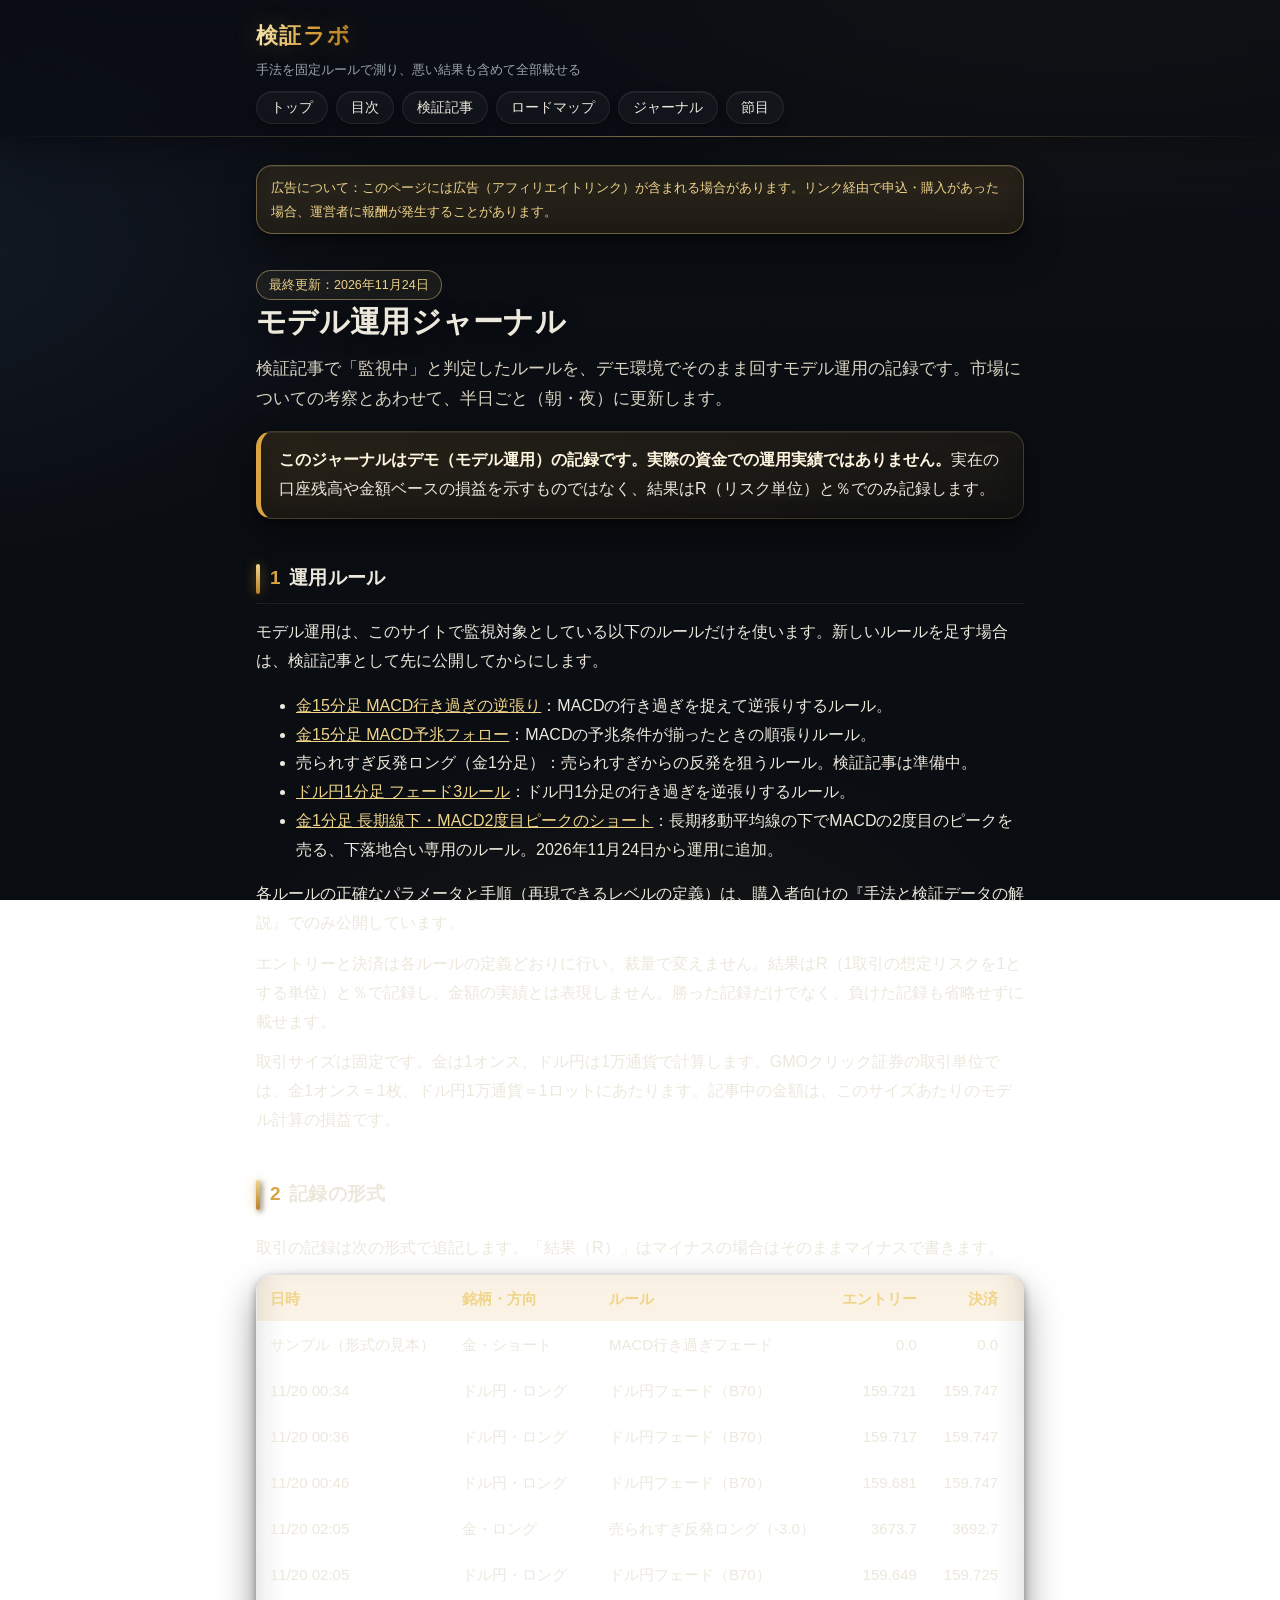
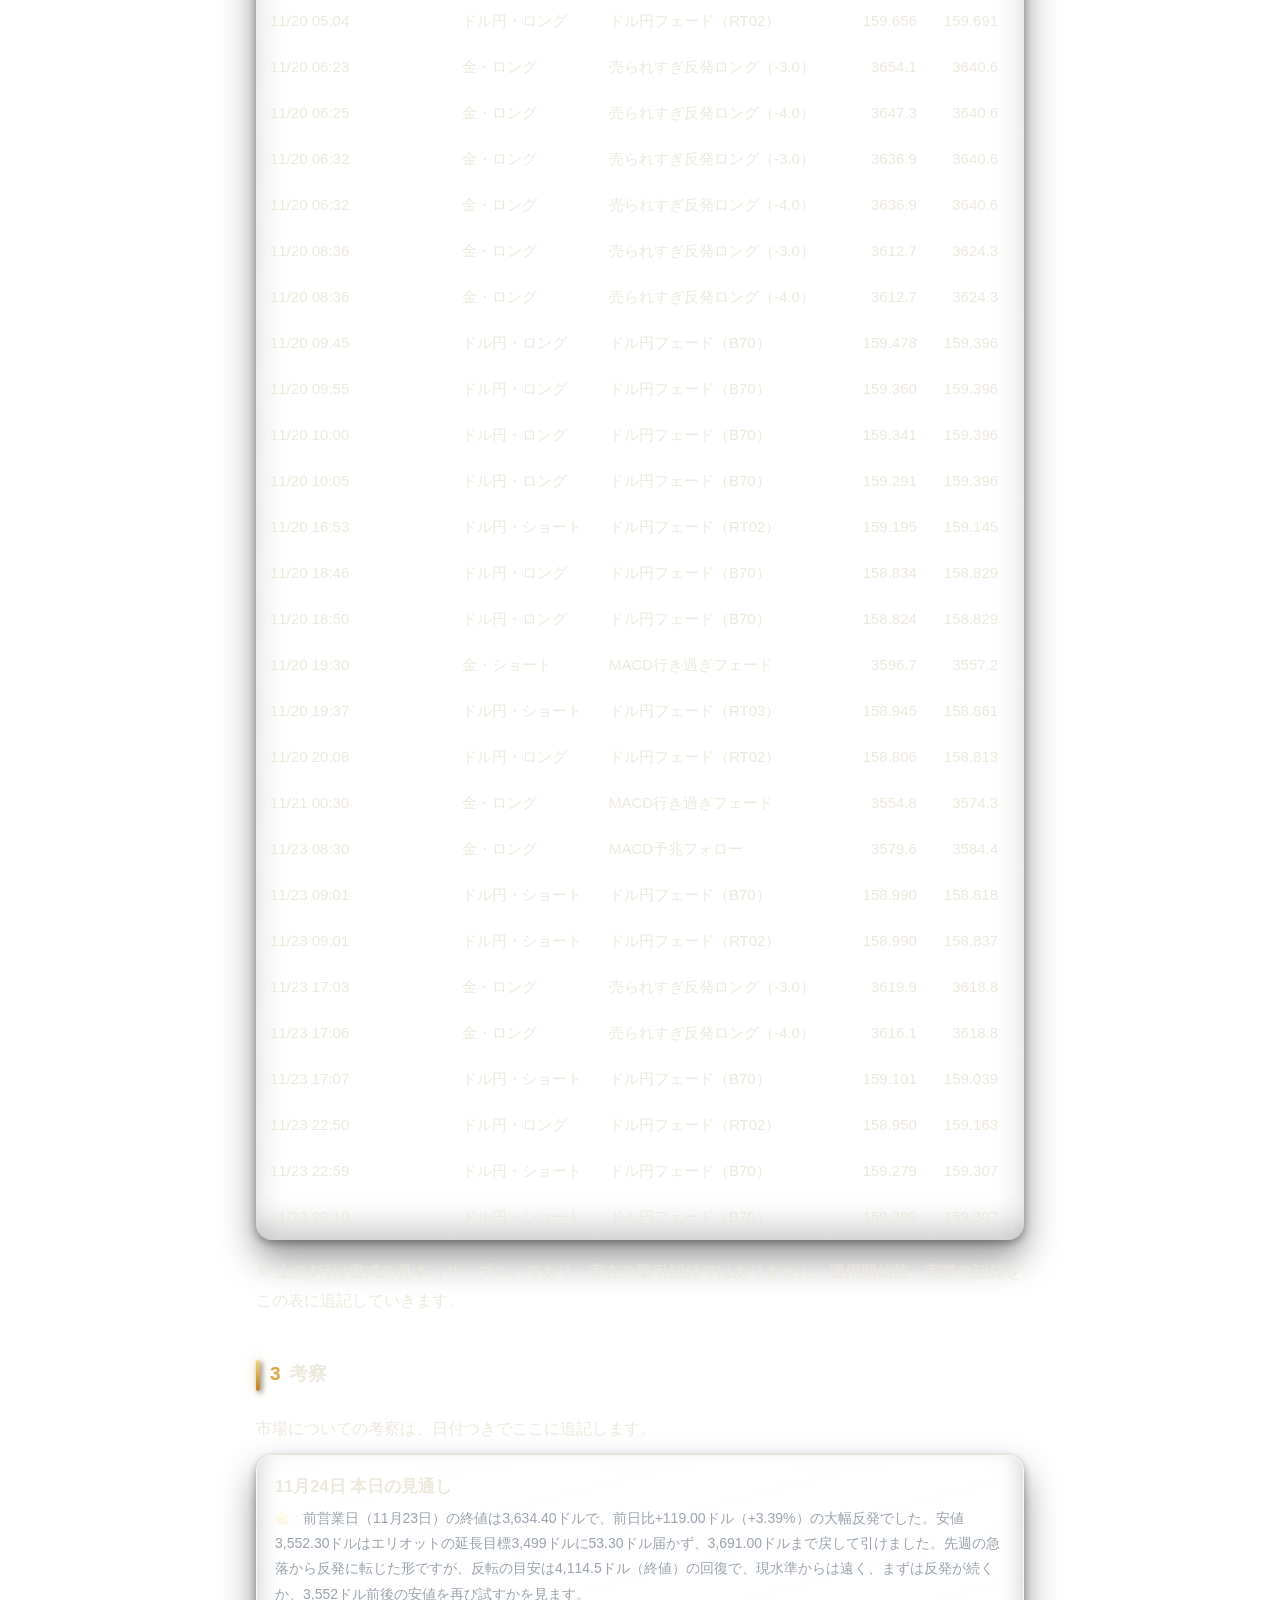
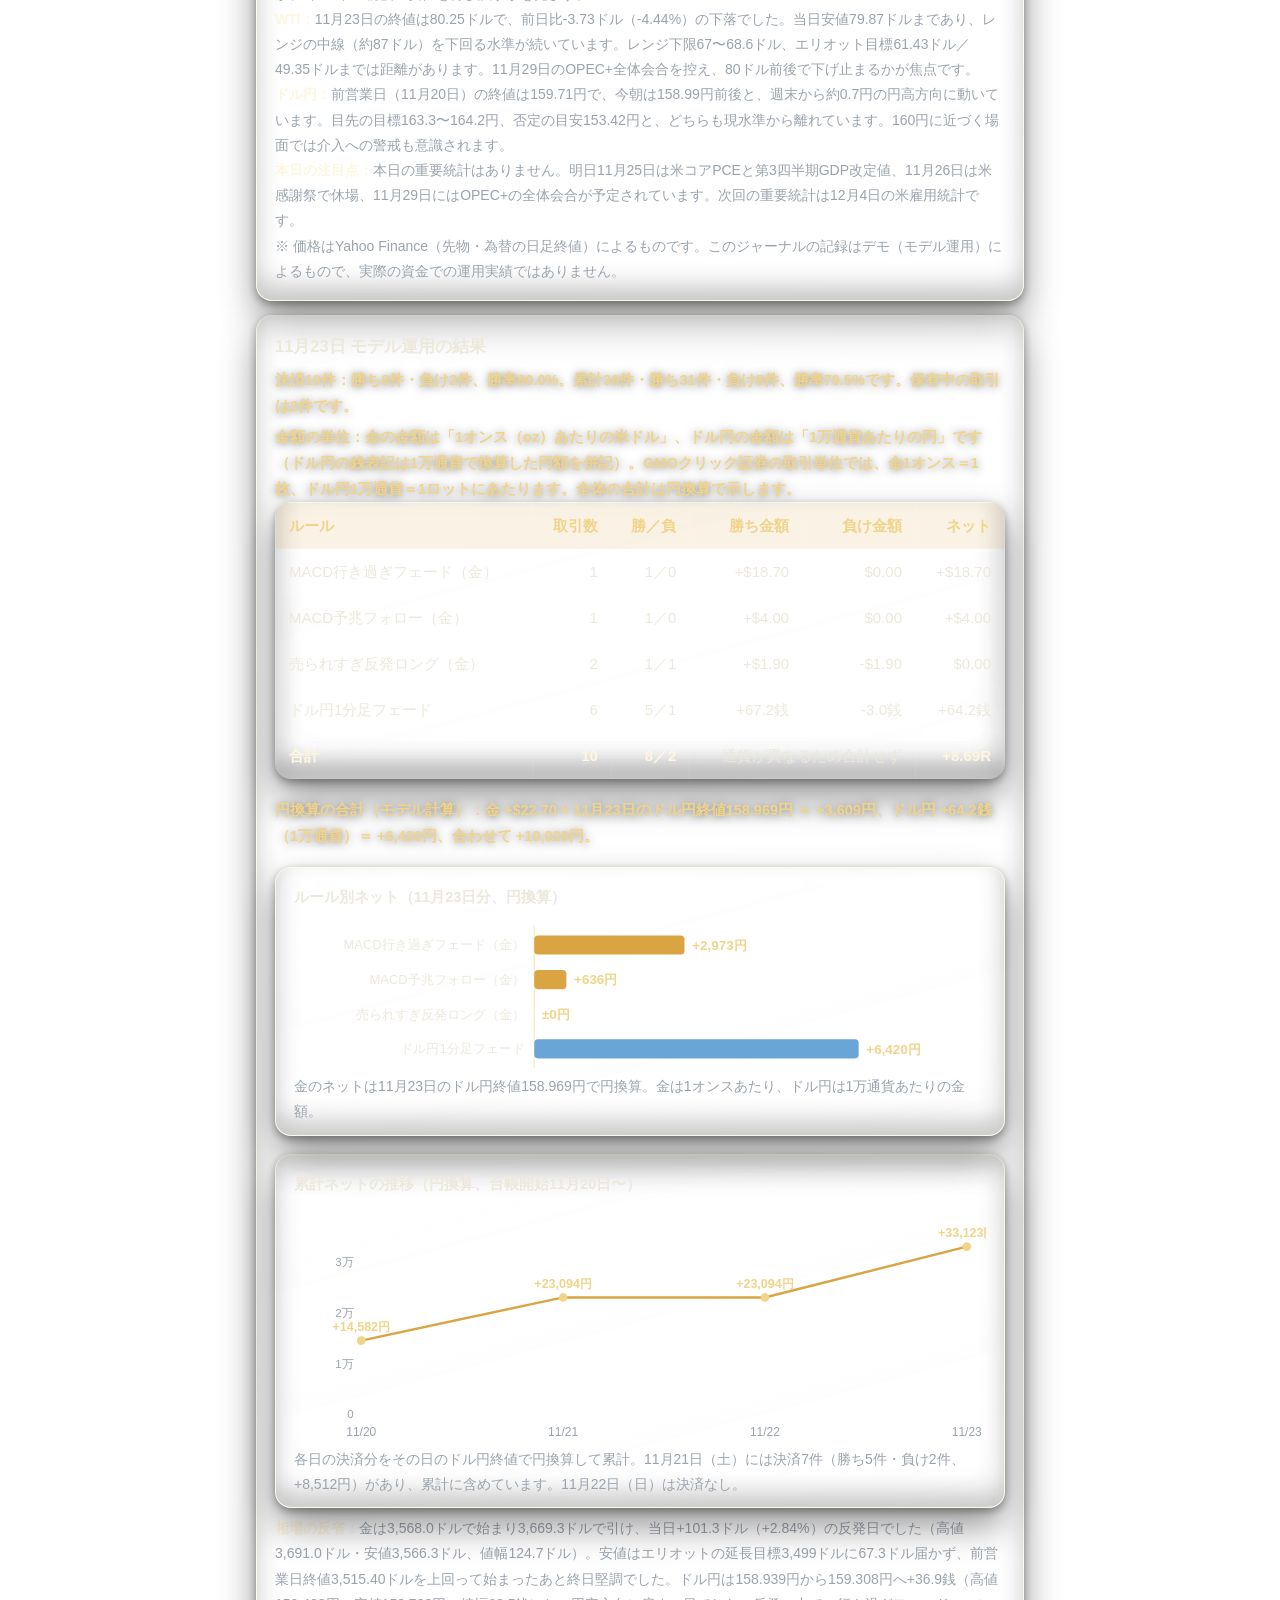
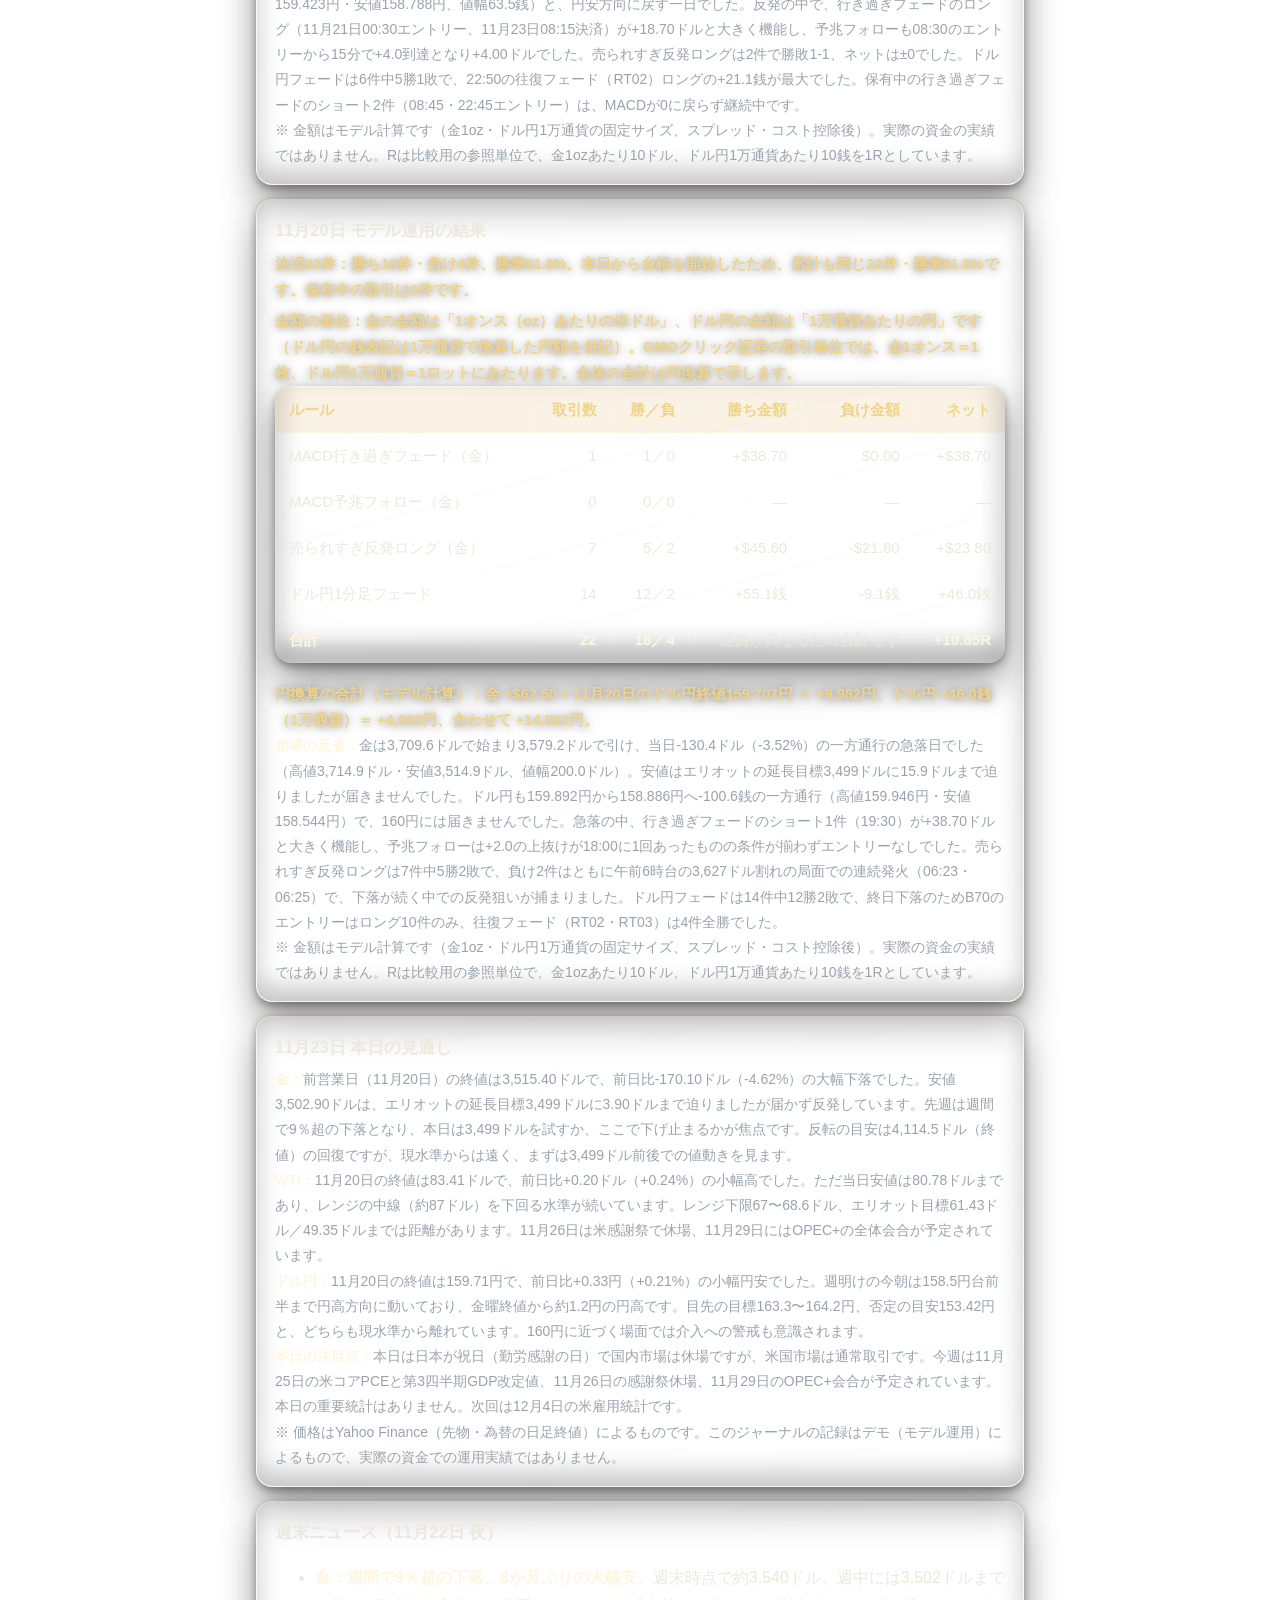
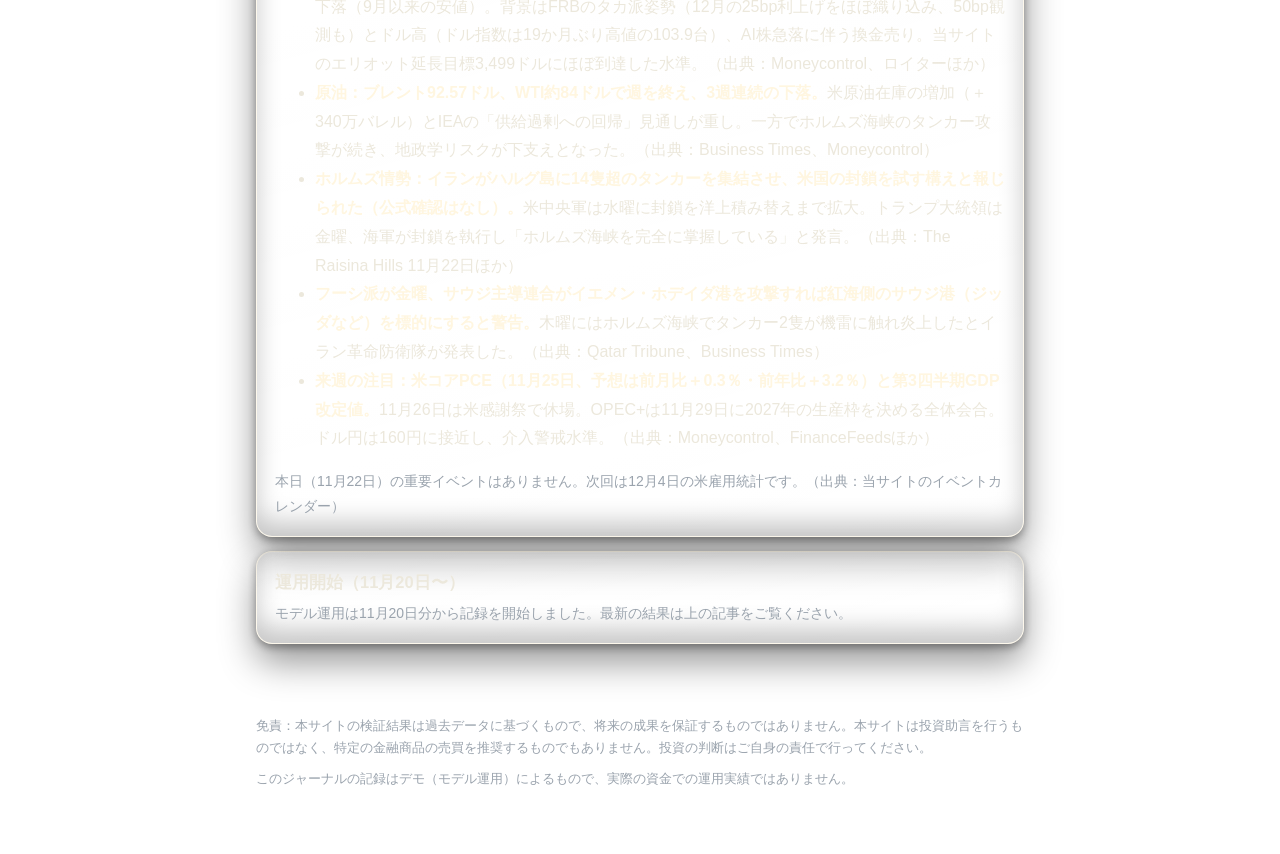
==== commit a88aa086: "Update journal.html: remove duplicate trailing section after </html>" ====
--- a/journal.html
+++ b/journal.html
@@ -181,7 +181,3 @@
 </div>
 </body>
 </html>
-<section class="entry">
-<h2>2026-11-24 本日の見通し</h2>
-<p>本日はデータ取得不可のため見通しは休みます</p>
-</section>
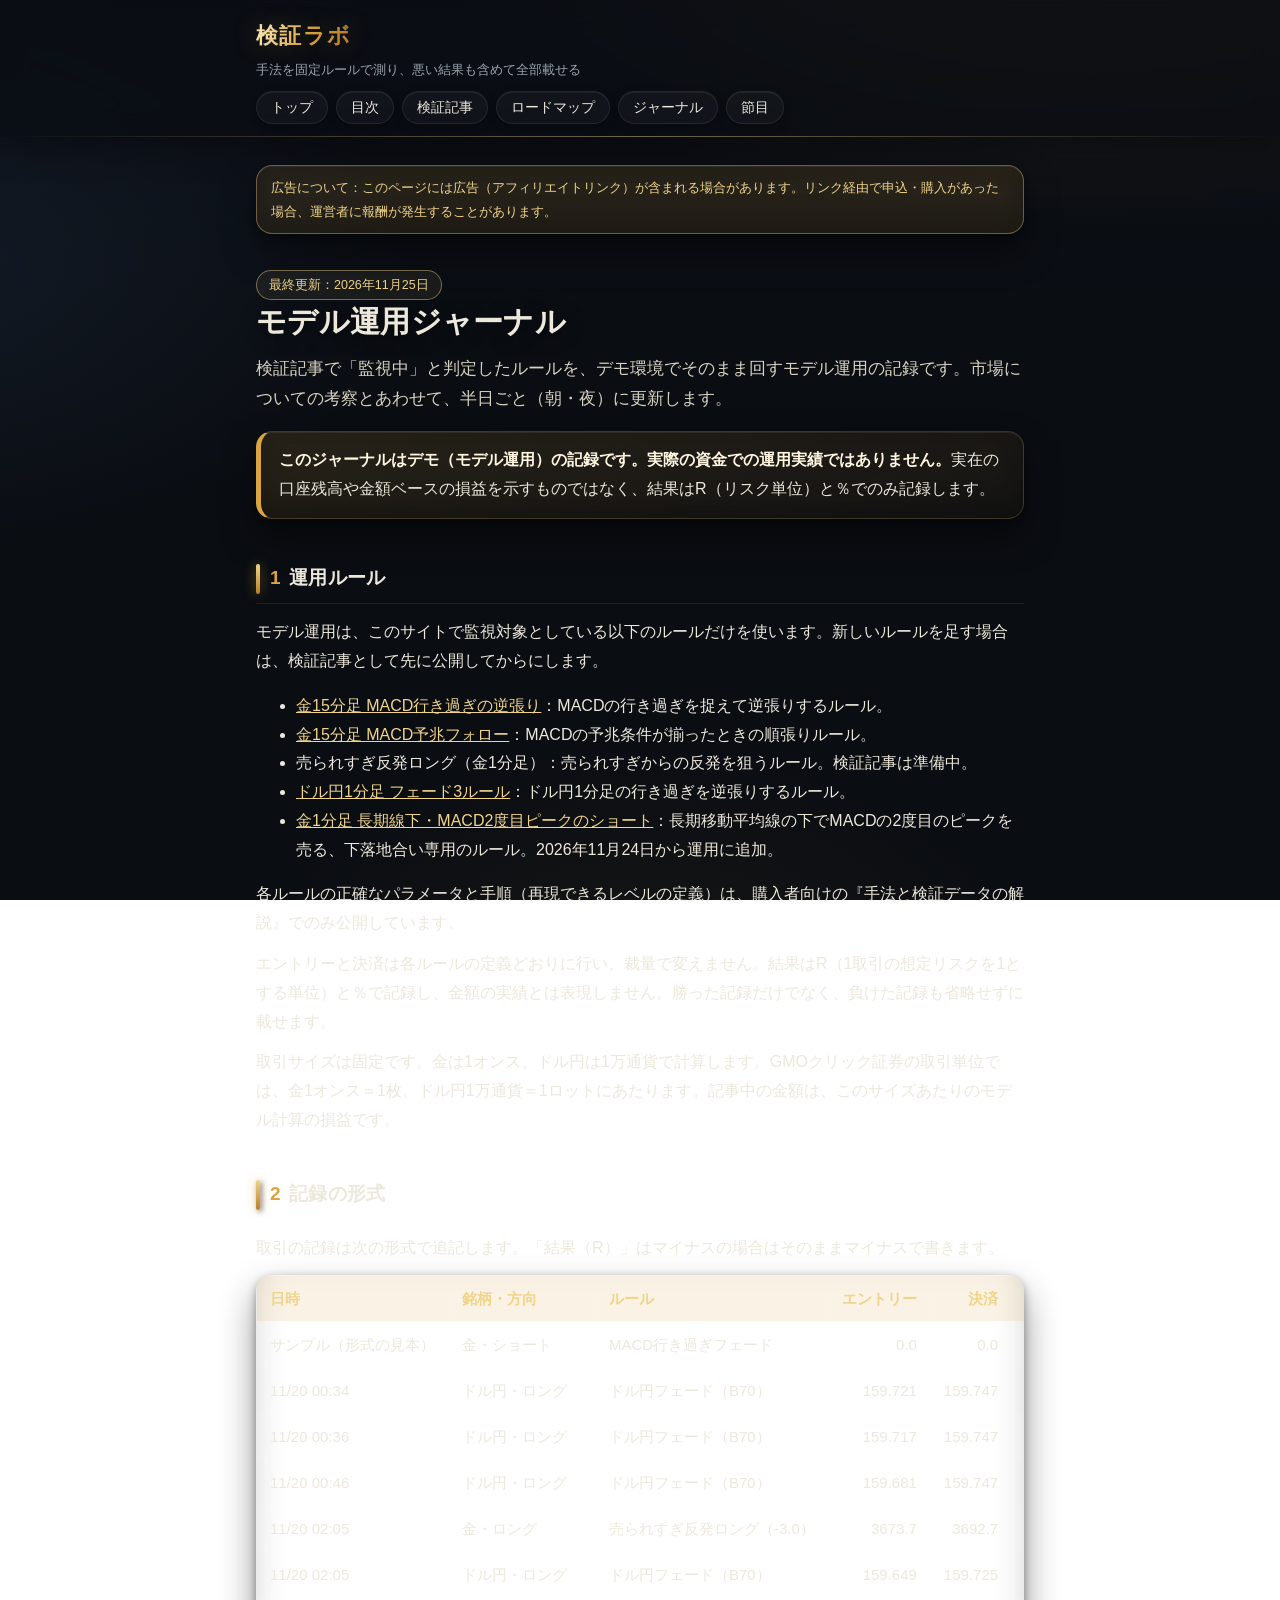
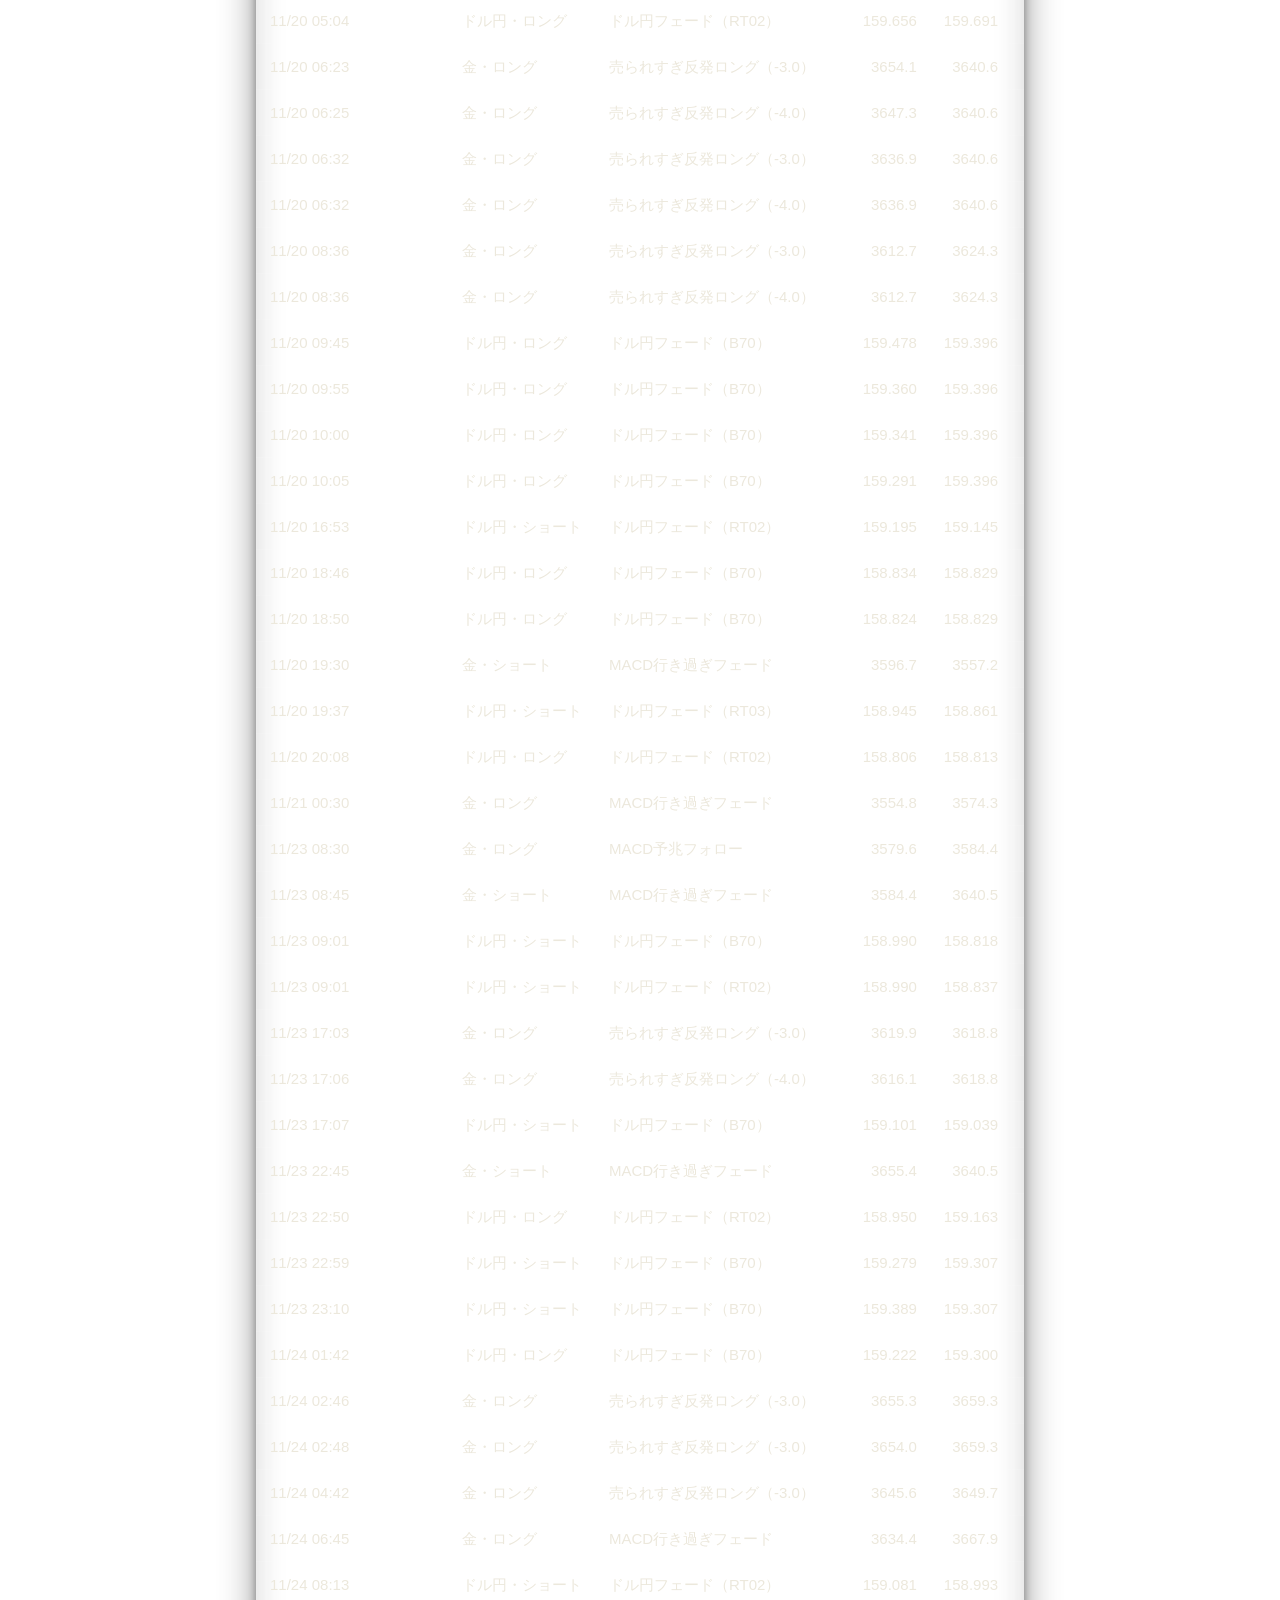
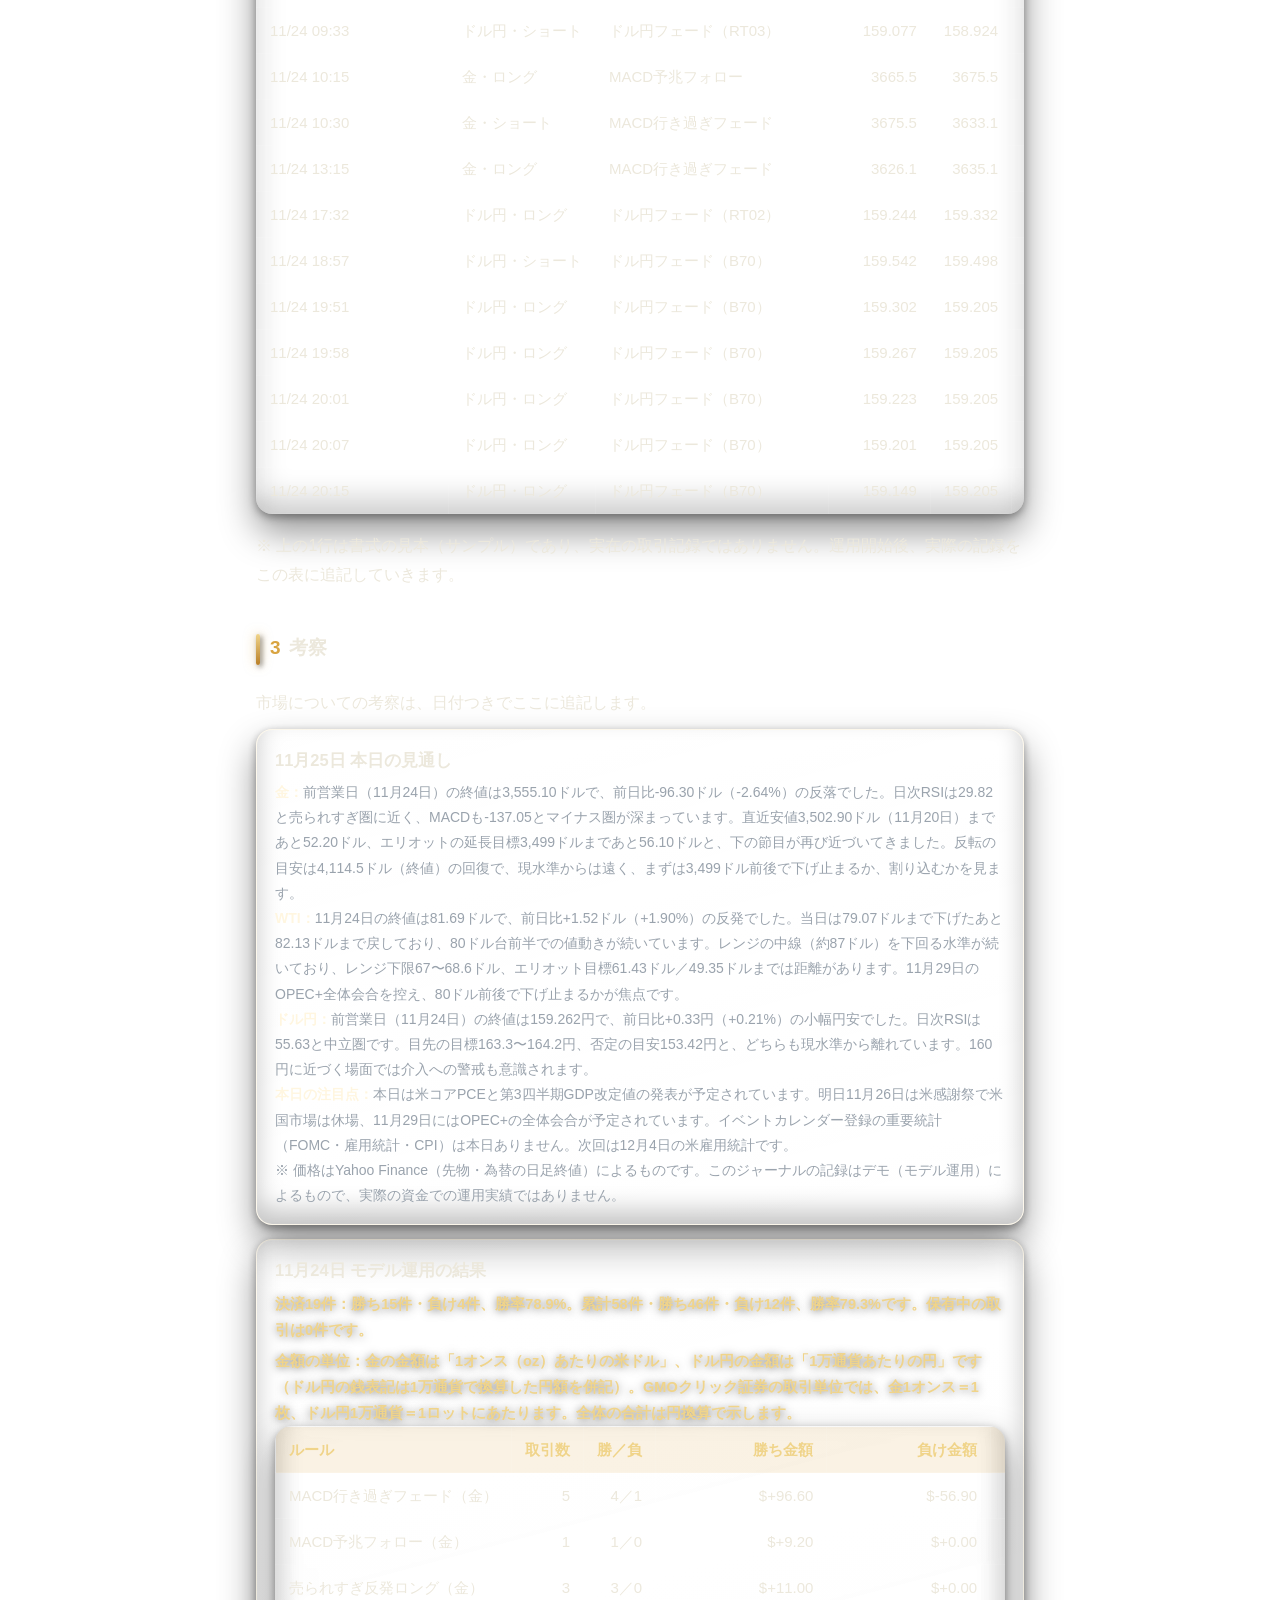
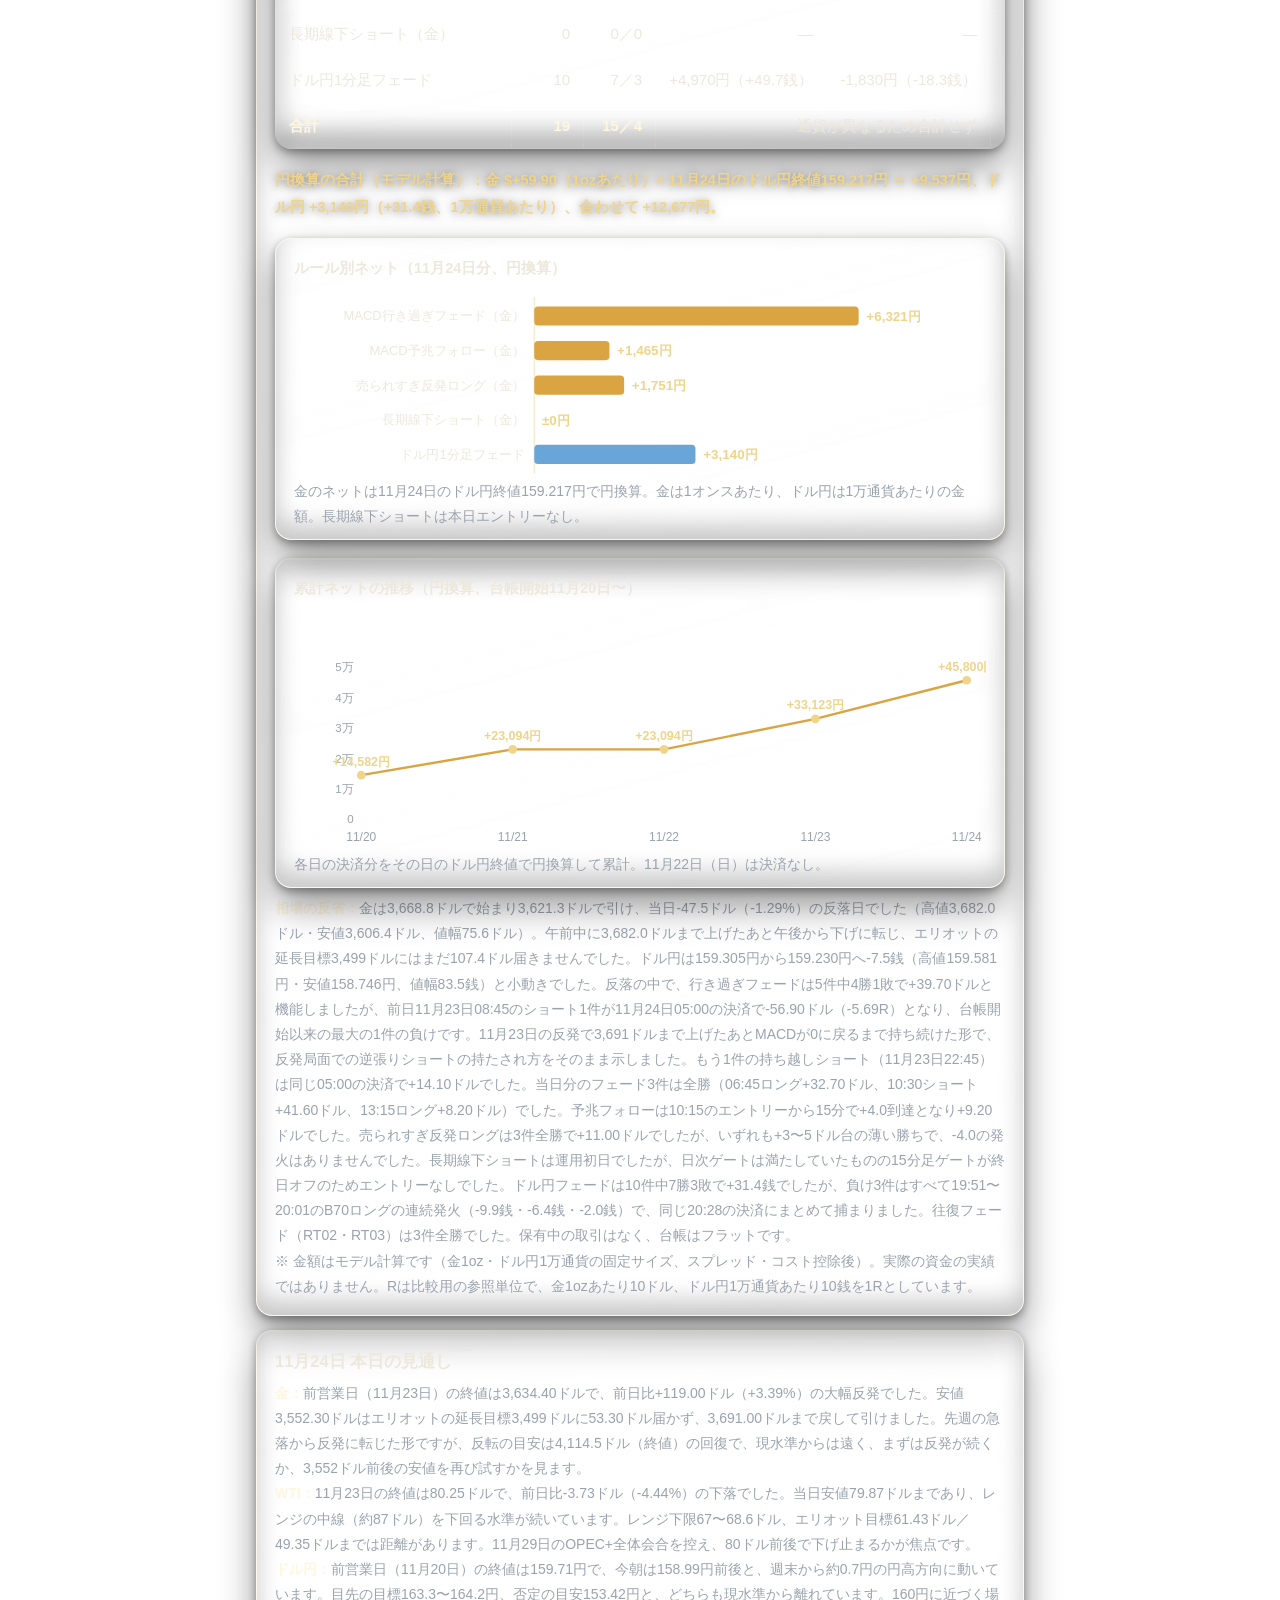
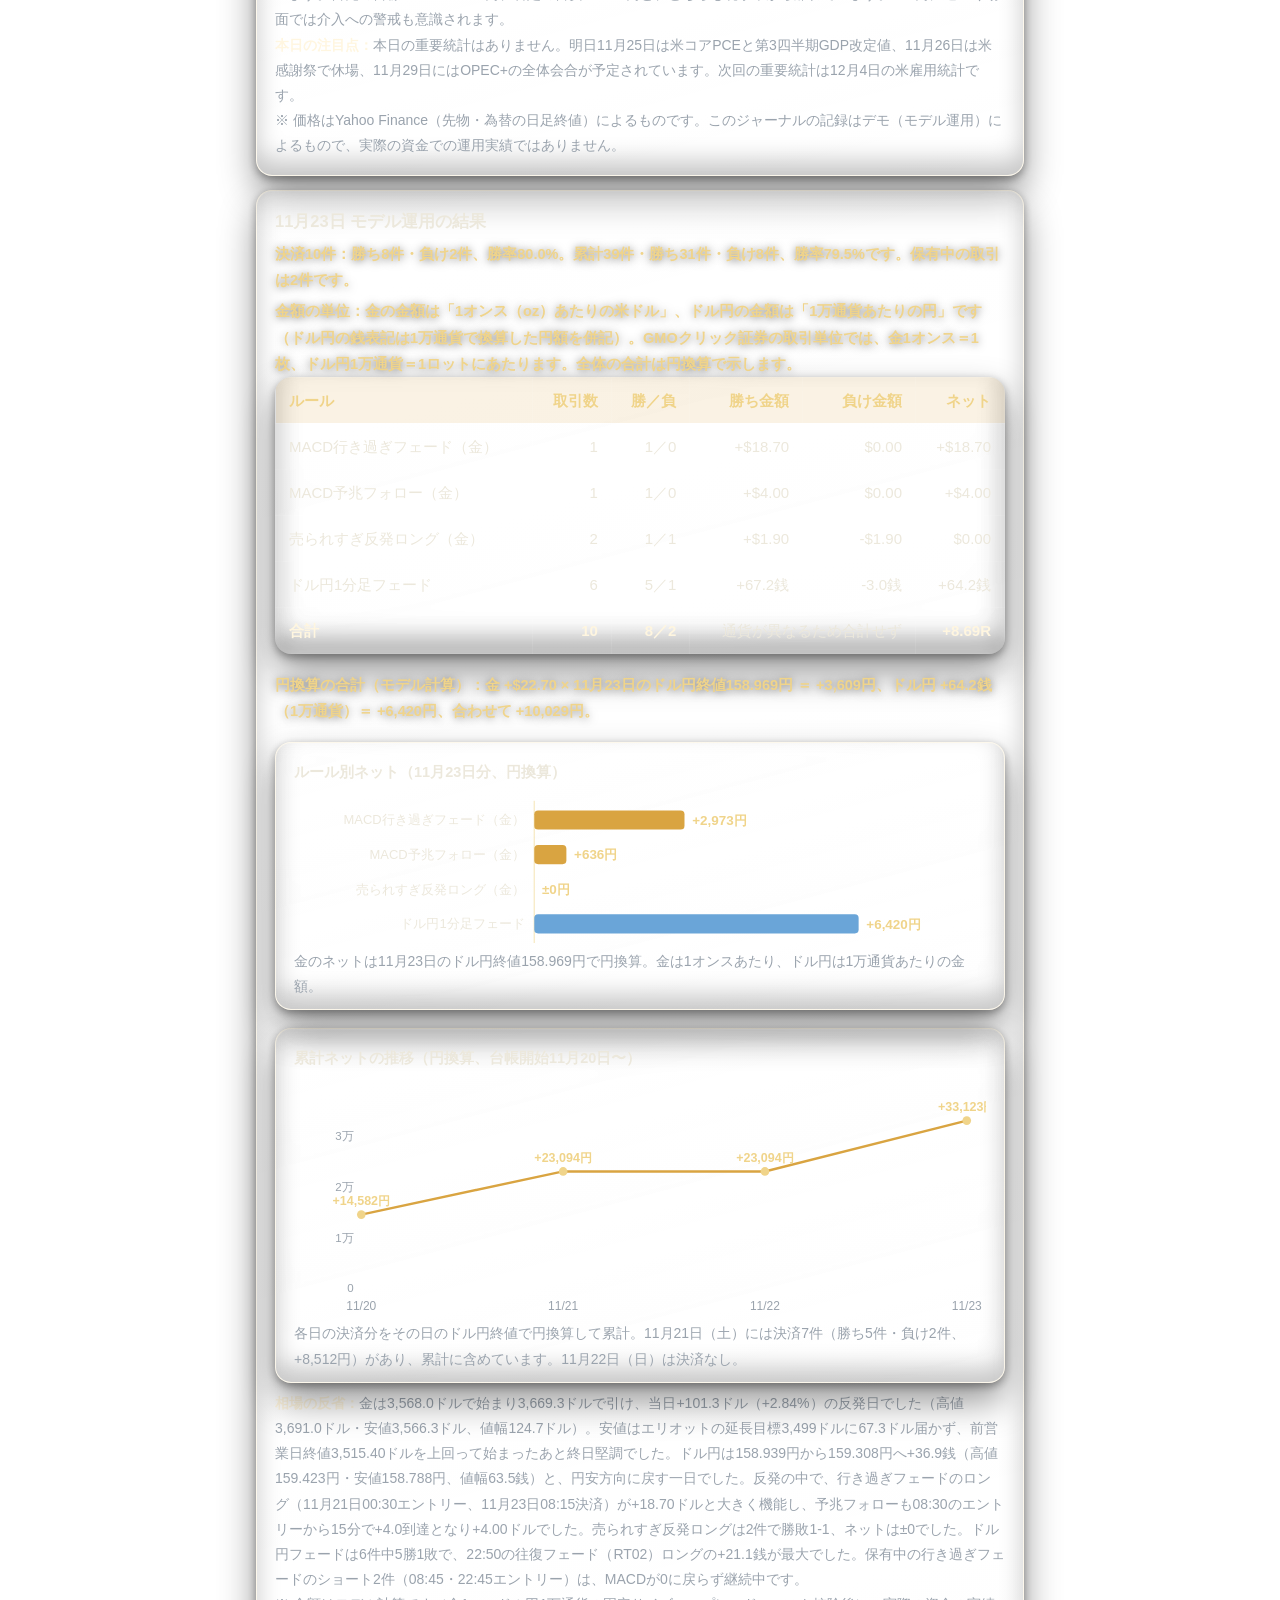
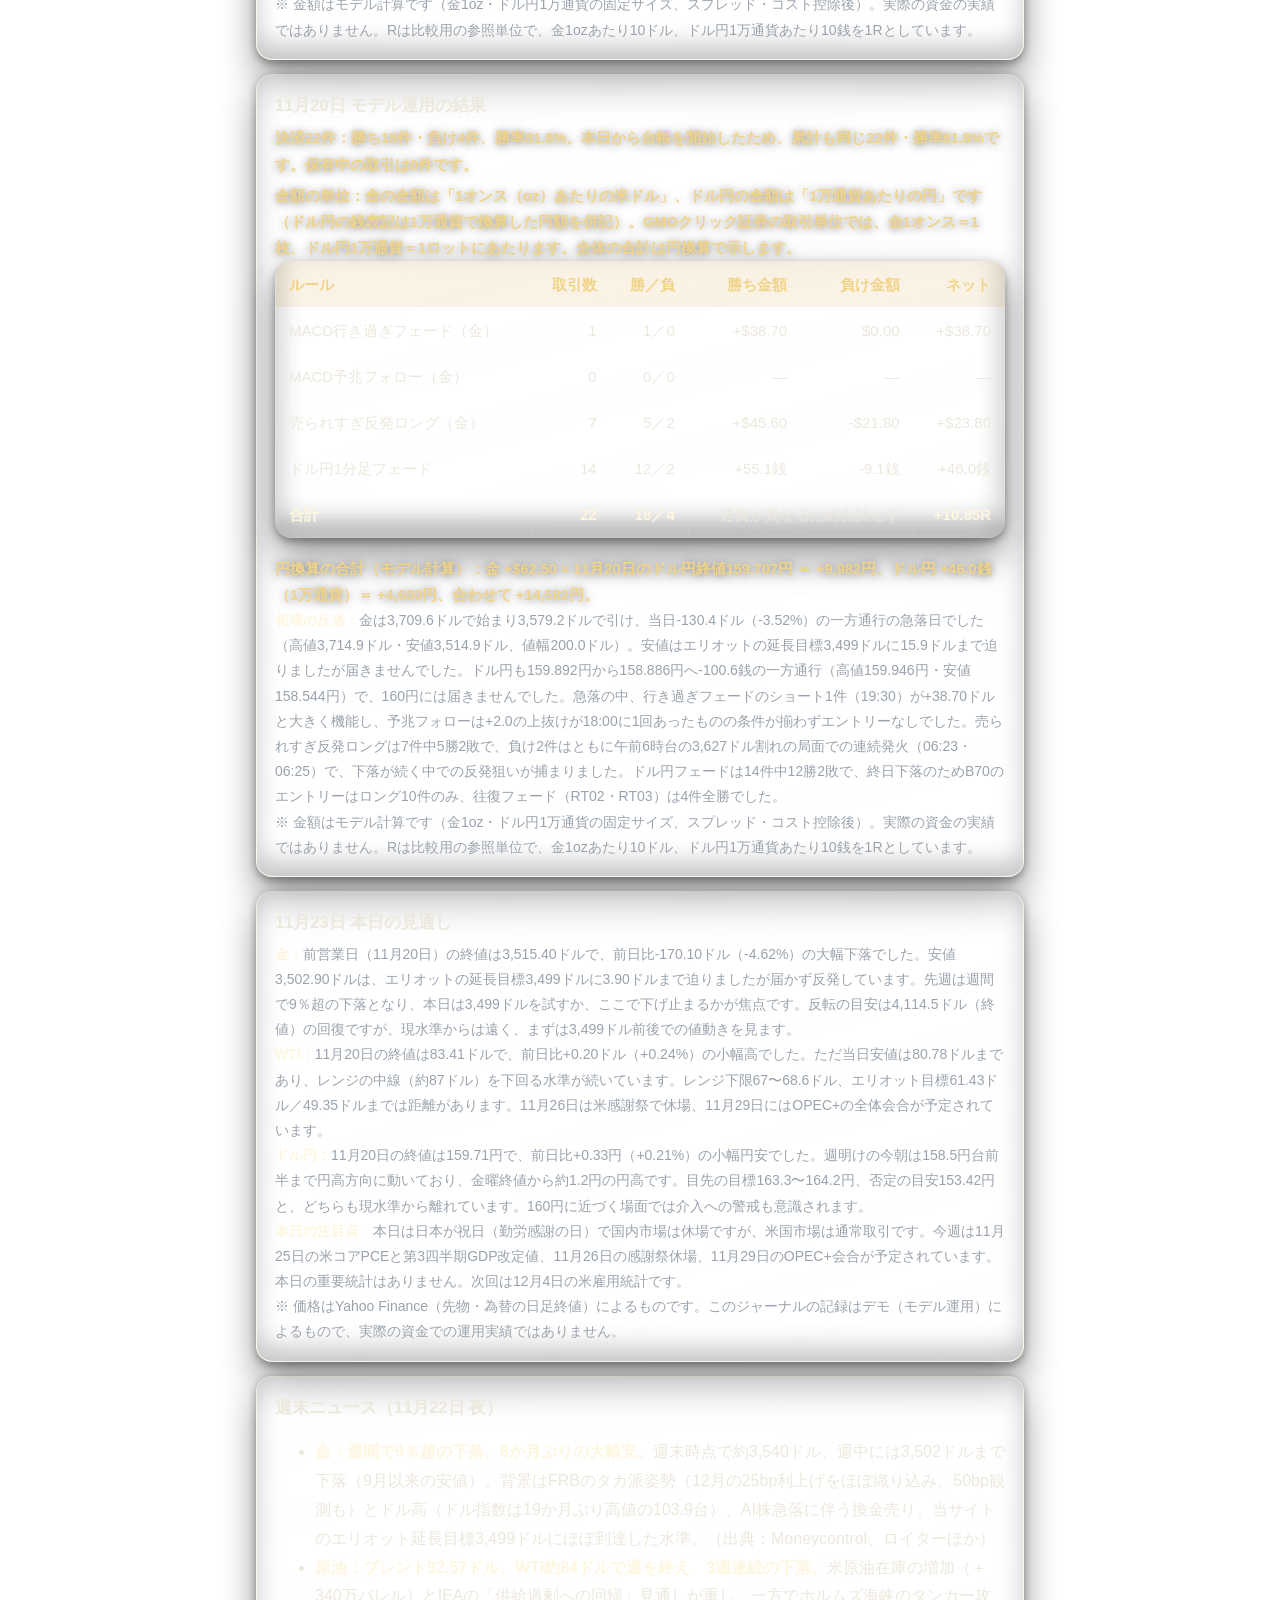
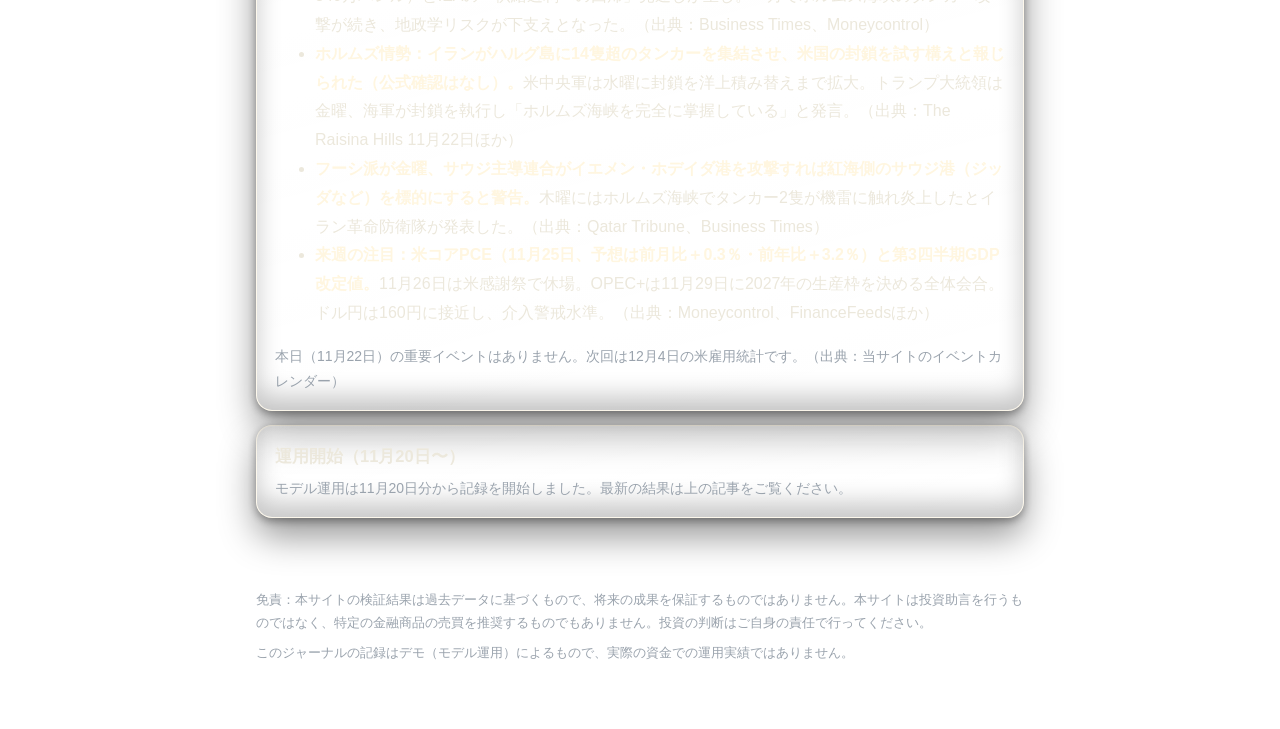
==== commit a67ee45e: "Update journal (auto)" ====
--- a/journal.html
+++ b/journal.html
@@ -27,7 +27,7 @@
 <div class="wrap">
 
   <p class="pr-note">広告について：このページには広告（アフィリエイトリンク）が含まれる場合があります。リンク経由で申込・購入があった場合、運営者に報酬が発生することがあります。</p>
-  <p class="page-updated">最終更新：2026年11月24日</p>
+  <p class="page-updated">最終更新：2026年11月25日</p>
 
   <h1>モデル運用ジャーナル</h1>
   <p class="lead">検証記事で「監視中」と判定したルールを、デモ環境でそのまま回すモデル運用の記録です。市場についての考察とあわせて、半日ごと（朝・夜）に更新します。</p>
@@ -79,20 +79,76 @@
     <tr><td>11/20 20:08</td><td>ドル円・ロング</td><td>ドル円フェード（RT02）</td><td class="num">158.806</td><td class="num">158.813</td><td class="num">+0.05R</td><td>円高日</td></tr>
     <tr><td>11/21 00:30</td><td>金・ロング</td><td>MACD行き過ぎフェード</td><td class="num">3554.8</td><td class="num">3574.3</td><td class="num">+1.87R</td><td>反発日</td></tr>
     <tr><td>11/23 08:30</td><td>金・ロング</td><td>MACD予兆フォロー</td><td class="num">3579.6</td><td class="num">3584.4</td><td class="num">+0.40R</td><td>反発日</td></tr>
+    <tr><td>11/23 08:45</td><td>金・ショート</td><td>MACD行き過ぎフェード</td><td class="num">3584.4</td><td class="num">3640.5</td><td class="num">-5.69R</td><td>反落日</td></tr>
     <tr><td>11/23 09:01</td><td>ドル円・ショート</td><td>ドル円フェード（B70）</td><td class="num">158.990</td><td class="num">158.818</td><td class="num">+1.70R</td><td>円安日</td></tr>
     <tr><td>11/23 09:01</td><td>ドル円・ショート</td><td>ドル円フェード（RT02）</td><td class="num">158.990</td><td class="num">158.837</td><td class="num">+1.51R</td><td>円安日</td></tr>
     <tr><td>11/23 17:03</td><td>金・ロング</td><td>売られすぎ反発ロング（-3.0）</td><td class="num">3619.9</td><td class="num">3618.8</td><td class="num">-0.19R</td><td>反発日</td></tr>
     <tr><td>11/23 17:06</td><td>金・ロング</td><td>売られすぎ反発ロング（-4.0）</td><td class="num">3616.1</td><td class="num">3618.8</td><td class="num">+0.19R</td><td>反発日</td></tr>
     <tr><td>11/23 17:07</td><td>ドル円・ショート</td><td>ドル円フェード（B70）</td><td class="num">159.101</td><td class="num">159.039</td><td class="num">+0.60R</td><td>円安日</td></tr>
+    <tr><td>11/23 22:45</td><td>金・ショート</td><td>MACD行き過ぎフェード</td><td class="num">3655.4</td><td class="num">3640.5</td><td class="num">+1.41R</td><td>反落日</td></tr>
     <tr><td>11/23 22:50</td><td>ドル円・ロング</td><td>ドル円フェード（RT02）</td><td class="num">158.950</td><td class="num">159.163</td><td class="num">+2.11R</td><td>円安日</td></tr>
     <tr><td>11/23 22:59</td><td>ドル円・ショート</td><td>ドル円フェード（B70）</td><td class="num">159.279</td><td class="num">159.307</td><td class="num">-0.30R</td><td>円安日</td></tr>
     <tr><td>11/23 23:10</td><td>ドル円・ショート</td><td>ドル円フェード（B70）</td><td class="num">159.389</td><td class="num">159.307</td><td class="num">+0.80R</td><td>円安日</td></tr>
+    <tr><td>11/24 01:42</td><td>ドル円・ロング</td><td>ドル円フェード（B70）</td><td class="num">159.222</td><td class="num">159.300</td><td class="num">+0.76R</td><td>小動き日</td></tr>
+    <tr><td>11/24 02:46</td><td>金・ロング</td><td>売られすぎ反発ロング（-3.0）</td><td class="num">3655.3</td><td class="num">3659.3</td><td class="num">+0.32R</td><td>反落日</td></tr>
+    <tr><td>11/24 02:48</td><td>金・ロング</td><td>売られすぎ反発ロング（-3.0）</td><td class="num">3654.0</td><td class="num">3659.3</td><td class="num">+0.45R</td><td>反落日</td></tr>
+    <tr><td>11/24 04:42</td><td>金・ロング</td><td>売られすぎ反発ロング（-3.0）</td><td class="num">3645.6</td><td class="num">3649.7</td><td class="num">+0.33R</td><td>反落日</td></tr>
+    <tr><td>11/24 06:45</td><td>金・ロング</td><td>MACD行き過ぎフェード</td><td class="num">3634.4</td><td class="num">3667.9</td><td class="num">+3.27R</td><td>反落日</td></tr>
+    <tr><td>11/24 08:13</td><td>ドル円・ショート</td><td>ドル円フェード（RT02）</td><td class="num">159.081</td><td class="num">158.993</td><td class="num">+0.86R</td><td>小動き日</td></tr>
+    <tr><td>11/24 09:33</td><td>ドル円・ショート</td><td>ドル円フェード（RT03）</td><td class="num">159.077</td><td class="num">158.924</td><td class="num">+1.51R</td><td>小動き日</td></tr>
+    <tr><td>11/24 10:15</td><td>金・ロング</td><td>MACD予兆フォロー</td><td class="num">3665.5</td><td class="num">3675.5</td><td class="num">+0.92R</td><td>反落日</td></tr>
+    <tr><td>11/24 10:30</td><td>金・ショート</td><td>MACD行き過ぎフェード</td><td class="num">3675.5</td><td class="num">3633.1</td><td class="num">+4.16R</td><td>反落日</td></tr>
+    <tr><td>11/24 13:15</td><td>金・ロング</td><td>MACD行き過ぎフェード</td><td class="num">3626.1</td><td class="num">3635.1</td><td class="num">+0.82R</td><td>反落日</td></tr>
+    <tr><td>11/24 17:32</td><td>ドル円・ロング</td><td>ドル円フェード（RT02）</td><td class="num">159.244</td><td class="num">159.332</td><td class="num">+0.86R</td><td>小動き日</td></tr>
+    <tr><td>11/24 18:57</td><td>ドル円・ショート</td><td>ドル円フェード（B70）</td><td class="num">159.542</td><td class="num">159.498</td><td class="num">+0.42R</td><td>小動き日</td></tr>
+    <tr><td>11/24 19:51</td><td>ドル円・ロング</td><td>ドル円フェード（B70）</td><td class="num">159.302</td><td class="num">159.205</td><td class="num">-0.99R</td><td>小動き日</td></tr>
+    <tr><td>11/24 19:58</td><td>ドル円・ロング</td><td>ドル円フェード（B70）</td><td class="num">159.267</td><td class="num">159.205</td><td class="num">-0.64R</td><td>小動き日</td></tr>
+    <tr><td>11/24 20:01</td><td>ドル円・ロング</td><td>ドル円フェード（B70）</td><td class="num">159.223</td><td class="num">159.205</td><td class="num">-0.20R</td><td>小動き日</td></tr>
+    <tr><td>11/24 20:07</td><td>ドル円・ロング</td><td>ドル円フェード（B70）</td><td class="num">159.201</td><td class="num">159.205</td><td class="num">+0.02R</td><td>小動き日</td></tr>
+    <tr><td>11/24 20:15</td><td>ドル円・ロング</td><td>ドル円フェード（B70）</td><td class="num">159.149</td><td class="num">159.205</td><td class="num">+0.54R</td><td>小動き日</td></tr>
   </table>
   </div>
   <p>※ 上の1行は書式の見本（サンプル）であり、実在の取引記録ではありません。運用開始後、実際の記録をこの表に追記していきます。</p>
 
   <h2><span class="sec-no">3</span>考察</h2>
   <p>市場についての考察は、日付つきでここに追記します。</p>
+  <div class="card">
+    <h3>11月25日 本日の見通し</h3>
+    <p><strong>金：</strong>前営業日（11月24日）の終値は3,555.10ドルで、前日比-96.30ドル（-2.64%）の反落でした。日次RSIは29.82と売られすぎ圏に近く、MACDも-137.05とマイナス圏が深まっています。直近安値3,502.90ドル（11月20日）まであと52.20ドル、エリオットの延長目標3,499ドルまであと56.10ドルと、下の節目が再び近づいてきました。反転の目安は4,114.5ドル（終値）の回復で、現水準からは遠く、まずは3,499ドル前後で下げ止まるか、割り込むかを見ます。</p>
+    <p><strong>WTI：</strong>11月24日の終値は81.69ドルで、前日比+1.52ドル（+1.90%）の反発でした。当日は79.07ドルまで下げたあと82.13ドルまで戻しており、80ドル台前半での値動きが続いています。レンジの中線（約87ドル）を下回る水準が続いており、レンジ下限67〜68.6ドル、エリオット目標61.43ドル／49.35ドルまでは距離があります。11月29日のOPEC+全体会合を控え、80ドル前後で下げ止まるかが焦点です。</p>
+    <p><strong>ドル円：</strong>前営業日（11月24日）の終値は159.262円で、前日比+0.33円（+0.21%）の小幅円安でした。日次RSIは55.63と中立圏です。目先の目標163.3〜164.2円、否定の目安153.42円と、どちらも現水準から離れています。160円に近づく場面では介入への警戒も意識されます。</p>
+    <p><strong>本日の注目点：</strong>本日は米コアPCEと第3四半期GDP改定値の発表が予定されています。明日11月26日は米感謝祭で米国市場は休場、11月29日にはOPEC+の全体会合が予定されています。イベントカレンダー登録の重要統計（FOMC・雇用統計・CPI）は本日ありません。次回は12月4日の米雇用統計です。</p>
+    <p>※ 価格はYahoo Finance（先物・為替の日足終値）によるものです。このジャーナルの記録はデモ（モデル運用）によるもので、実際の資金での運用実績ではありません。</p>
+  </div>
+  <div class="card">
+    <h3>11月24日 モデル運用の結果</h3>
+    <p class="result-line">決済19件：勝ち15件・負け4件、勝率78.9%。累計58件・勝ち46件・負け12件、勝率79.3%です。保有中の取引は0件です。</p>
+    <p class="result-line">金額の単位：金の金額は「1オンス（oz）あたりの米ドル」、ドル円の金額は「1万通貨あたりの円」です（ドル円の銭表記は1万通貨で換算した円額を併記）。GMOクリック証券の取引単位では、金1オンス＝1枚、ドル円1万通貨＝1ロットにあたります。全体の合計は円換算で示します。</p>
+    <div class="table-scroll">
+    <table>
+      <tr><th>ルール</th><th class="num">取引数</th><th class="num">勝／負</th><th class="num">勝ち金額</th><th class="num">負け金額</th><th class="num">ネット</th></tr>
+      <tr><td>MACD行き過ぎフェード（金）</td><td class="num">5</td><td class="num">4／1</td><td class="num">$+96.60</td><td class="num">$-56.90</td><td class="num">$+39.70</td></tr>
+      <tr><td>MACD予兆フォロー（金）</td><td class="num">1</td><td class="num">1／0</td><td class="num">$+9.20</td><td class="num">$+0.00</td><td class="num">$+9.20</td></tr>
+      <tr><td>売られすぎ反発ロング（金）</td><td class="num">3</td><td class="num">3／0</td><td class="num">$+11.00</td><td class="num">$+0.00</td><td class="num">$+11.00</td></tr>
+      <tr><td>長期線下ショート（金）</td><td class="num">0</td><td class="num">0／0</td><td class="num">—</td><td class="num">—</td><td class="num">—</td></tr>
+      <tr><td>ドル円1分足フェード</td><td class="num">10</td><td class="num">7／3</td><td class="num">+4,970円（+49.7銭）</td><td class="num">-1,830円（-18.3銭）</td><td class="num">+3,140円（+31.4銭）</td></tr>
+      <tr><td><strong>合計</strong></td><td class="num"><strong>19</strong></td><td class="num"><strong>15／4</strong></td><td class="num" colspan="2">通貨が異なるため合計せず</td><td class="num"><strong>+9.13R</strong></td></tr>
+    </table>
+    </div>
+    <p class="result-line">円換算の合計（モデル計算）：金 $+59.90（1ozあたり）× 11月24日のドル円終値159.217円 ＝ +9,537円、ドル円 +3,140円（+31.4銭、1万通貨あたり）、合わせて +12,677円。</p>
+    <figure class="viz">
+      <figcaption>ルール別ネット（11月24日分、円換算）</figcaption>
+      <svg viewBox="0 0 720 196" role="img" aria-label="ルール別ネットの棒グラフ"><line x1="250.0" y1="8" x2="250.0" y2="188" stroke="rgba(255,255,255,0.08)" stroke-width="1"/><line x1="628.0" y1="8" x2="628.0" y2="188" stroke="rgba(255,255,255,0.08)" stroke-width="1"/><line x1="250.0" y1="6" x2="250.0" y2="190" stroke="rgba(240,212,138,0.45)" stroke-width="1.5"/><text x="240" y="30.5" text-anchor="end" font-size="13.5" fill="#ece8dc">MACD行き過ぎフェード（金）</text><rect x="250.0" y="16.0" width="337.5" height="20" rx="4" fill="#d9a441"/><text x="595.5" y="31.0" text-anchor="start" font-size="14" font-weight="700" fill="#f0d48a">+6,321円</text><text x="240" y="66.5" text-anchor="end" font-size="13.5" fill="#ece8dc">MACD予兆フォロー（金）</text><rect x="250.0" y="52.0" width="78.2" height="20" rx="4" fill="#d9a441"/><text x="336.2" y="67.0" text-anchor="start" font-size="14" font-weight="700" fill="#f0d48a">+1,465円</text><text x="240" y="102.5" text-anchor="end" font-size="13.5" fill="#ece8dc">売られすぎ反発ロング（金）</text><rect x="250.0" y="88.0" width="93.5" height="20" rx="4" fill="#d9a441"/><text x="351.5" y="103.0" text-anchor="start" font-size="14" font-weight="700" fill="#f0d48a">+1,751円</text><text x="240" y="138.5" text-anchor="end" font-size="13.5" fill="#ece8dc">長期線下ショート（金）</text><text x="258.0" y="139.0" text-anchor="start" font-size="14" font-weight="700" fill="#f0d48a">±0円</text><text x="240" y="174.5" text-anchor="end" font-size="13.5" fill="#ece8dc">ドル円1分足フェード</text><rect x="250.0" y="160.0" width="167.7" height="20" rx="4" fill="#6aa5d8"/><text x="425.7" y="175.0" text-anchor="start" font-size="14" font-weight="700" fill="#f0d48a">+3,140円</text></svg>
+      <p class="viz-note">金のネットは11月24日のドル円終値159.217円で円換算。金は1オンスあたり、ドル円は1万通貨あたりの金額。長期線下ショートは本日エントリーなし。</p>
+    </figure>
+    <figure class="viz">
+      <figcaption>累計ネットの推移（円換算、台帳開始11月20日〜）</figcaption>
+      <svg viewBox="0 0 720 250" role="img" aria-label="累計ネットの推移"><line x1="70" y1="216.0" x2="700" y2="216.0" stroke="rgba(255,255,255,0.08)" stroke-width="1"/><text x="62" y="220.0" text-anchor="end" font-size="12" fill="#9aa3ad">0</text><line x1="70" y1="184.3" x2="700" y2="184.3" stroke="rgba(255,255,255,0.08)" stroke-width="1"/><text x="62" y="188.3" text-anchor="end" font-size="12" fill="#9aa3ad">1万</text><line x1="70" y1="152.7" x2="700" y2="152.7" stroke="rgba(255,255,255,0.08)" stroke-width="1"/><text x="62" y="156.7" text-anchor="end" font-size="12" fill="#9aa3ad">2万</text><line x1="70" y1="121.0" x2="700" y2="121.0" stroke="rgba(255,255,255,0.08)" stroke-width="1"/><text x="62" y="125.0" text-anchor="end" font-size="12" fill="#9aa3ad">3万</text><line x1="70" y1="89.4" x2="700" y2="89.4" stroke="rgba(255,255,255,0.08)" stroke-width="1"/><text x="62" y="93.4" text-anchor="end" font-size="12" fill="#9aa3ad">4万</text><line x1="70" y1="57.8" x2="700" y2="57.8" stroke="rgba(255,255,255,0.08)" stroke-width="1"/><text x="62" y="61.8" text-anchor="end" font-size="12" fill="#9aa3ad">5万</text><polyline points="70.0,169.8 227.5,142.9 385.0,142.9 542.5,111.2 700.0,71.0" fill="none" stroke="#d9a441" stroke-width="2.5"/><circle cx="70.0" cy="169.8" r="4.5" fill="#f0d48a"/><text x="70.0" y="159.8" text-anchor="middle" font-size="13" font-weight="700" fill="#f0d48a">+14,582円</text><text x="70.0" y="238" text-anchor="middle" font-size="12.5" fill="#9aa3ad">11/20</text><circle cx="227.5" cy="142.9" r="4.5" fill="#f0d48a"/><text x="227.5" y="132.9" text-anchor="middle" font-size="13" font-weight="700" fill="#f0d48a">+23,094円</text><text x="227.5" y="238" text-anchor="middle" font-size="12.5" fill="#9aa3ad">11/21</text><circle cx="385.0" cy="142.9" r="4.5" fill="#f0d48a"/><text x="385.0" y="132.9" text-anchor="middle" font-size="13" font-weight="700" fill="#f0d48a">+23,094円</text><text x="385.0" y="238" text-anchor="middle" font-size="12.5" fill="#9aa3ad">11/22</text><circle cx="542.5" cy="111.2" r="4.5" fill="#f0d48a"/><text x="542.5" y="101.2" text-anchor="middle" font-size="13" font-weight="700" fill="#f0d48a">+33,123円</text><text x="542.5" y="238" text-anchor="middle" font-size="12.5" fill="#9aa3ad">11/23</text><circle cx="700.0" cy="71.0" r="4.5" fill="#f0d48a"/><text x="700.0" y="61.0" text-anchor="middle" font-size="13" font-weight="700" fill="#f0d48a">+45,800円</text><text x="700.0" y="238" text-anchor="middle" font-size="12.5" fill="#9aa3ad">11/24</text></svg>
+      <p class="viz-note">各日の決済分をその日のドル円終値で円換算して累計。11月22日（日）は決済なし。</p>
+    </figure>
+    <p><strong>相場の反省：</strong>金は3,668.8ドルで始まり3,621.3ドルで引け、当日-47.5ドル（-1.29%）の反落日でした（高値3,682.0ドル・安値3,606.4ドル、値幅75.6ドル）。午前中に3,682.0ドルまで上げたあと午後から下げに転じ、エリオットの延長目標3,499ドルにはまだ107.4ドル届きませんでした。ドル円は159.305円から159.230円へ-7.5銭（高値159.581円・安値158.746円、値幅83.5銭）と小動きでした。反落の中で、行き過ぎフェードは5件中4勝1敗で+39.70ドルと機能しましたが、前日11月23日08:45のショート1件が11月24日05:00の決済で-56.90ドル（-5.69R）となり、台帳開始以来の最大の1件の負けです。11月23日の反発で3,691ドルまで上げたあとMACDが0に戻るまで持ち続けた形で、反発局面での逆張りショートの持たされ方をそのまま示しました。もう1件の持ち越しショート（11月23日22:45）は同じ05:00の決済で+14.10ドルでした。当日分のフェード3件は全勝（06:45ロング+32.70ドル、10:30ショート+41.60ドル、13:15ロング+8.20ドル）でした。予兆フォローは10:15のエントリーから15分で+4.0到達となり+9.20ドルでした。売られすぎ反発ロングは3件全勝で+11.00ドルでしたが、いずれも+3〜5ドル台の薄い勝ちで、-4.0の発火はありませんでした。長期線下ショートは運用初日でしたが、日次ゲートは満たしていたものの15分足ゲートが終日オフのためエントリーなしでした。ドル円フェードは10件中7勝3敗で+31.4銭でしたが、負け3件はすべて19:51〜20:01のB70ロングの連続発火（-9.9銭・-6.4銭・-2.0銭）で、同じ20:28の決済にまとめて捕まりました。往復フェード（RT02・RT03）は3件全勝でした。保有中の取引はなく、台帳はフラットです。</p>
+    <p>※ 金額はモデル計算です（金1oz・ドル円1万通貨の固定サイズ、スプレッド・コスト控除後）。実際の資金の実績ではありません。Rは比較用の参照単位で、金1ozあたり10ドル、ドル円1万通貨あたり10銭を1Rとしています。</p>
+  </div>
   <div class="card">
     <h3>11月24日 本日の見通し</h3>
     <p><strong>金：</strong>前営業日（11月23日）の終値は3,634.40ドルで、前日比+119.00ドル（+3.39%）の大幅反発でした。安値3,552.30ドルはエリオットの延長目標3,499ドルに53.30ドル届かず、3,691.00ドルまで戻して引けました。先週の急落から反発に転じた形ですが、反転の目安は4,114.5ドル（終値）の回復で、現水準からは遠く、まずは反発が続くか、3,552ドル前後の安値を再び試すかを見ます。</p>
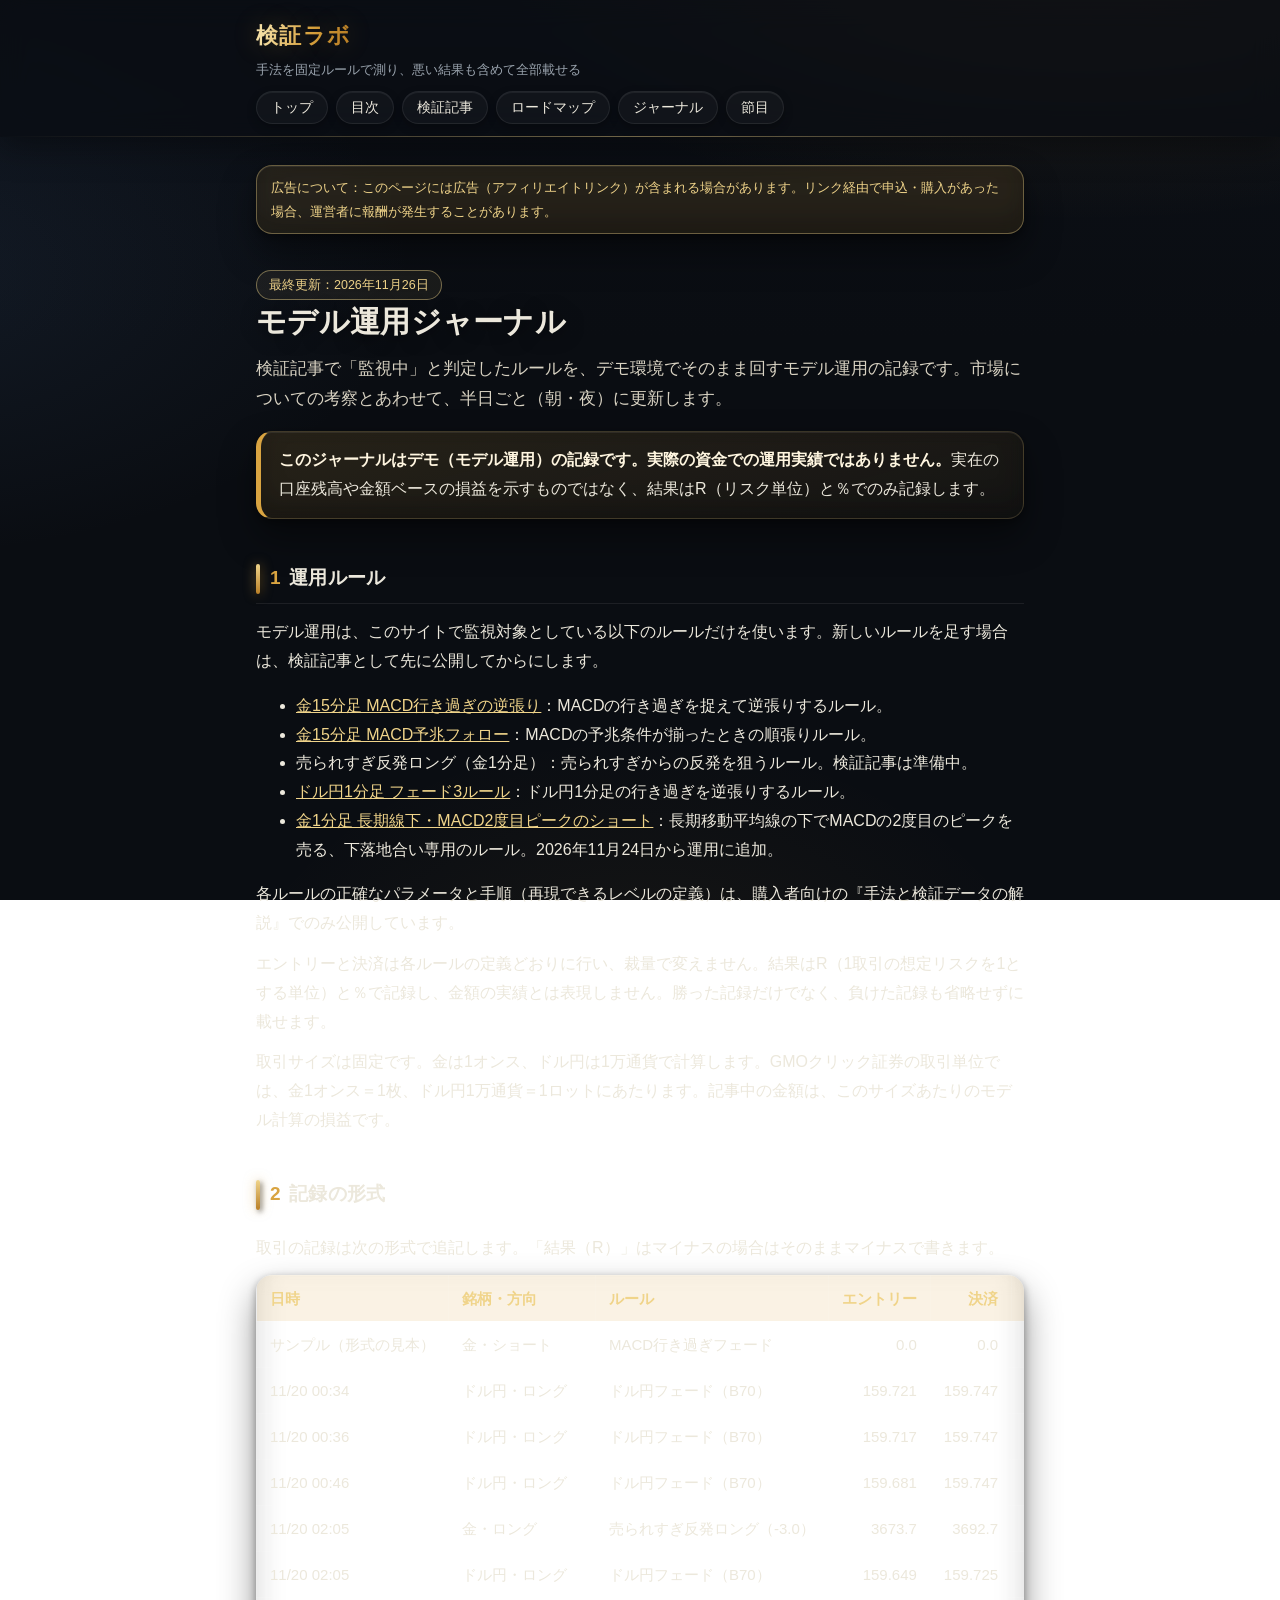
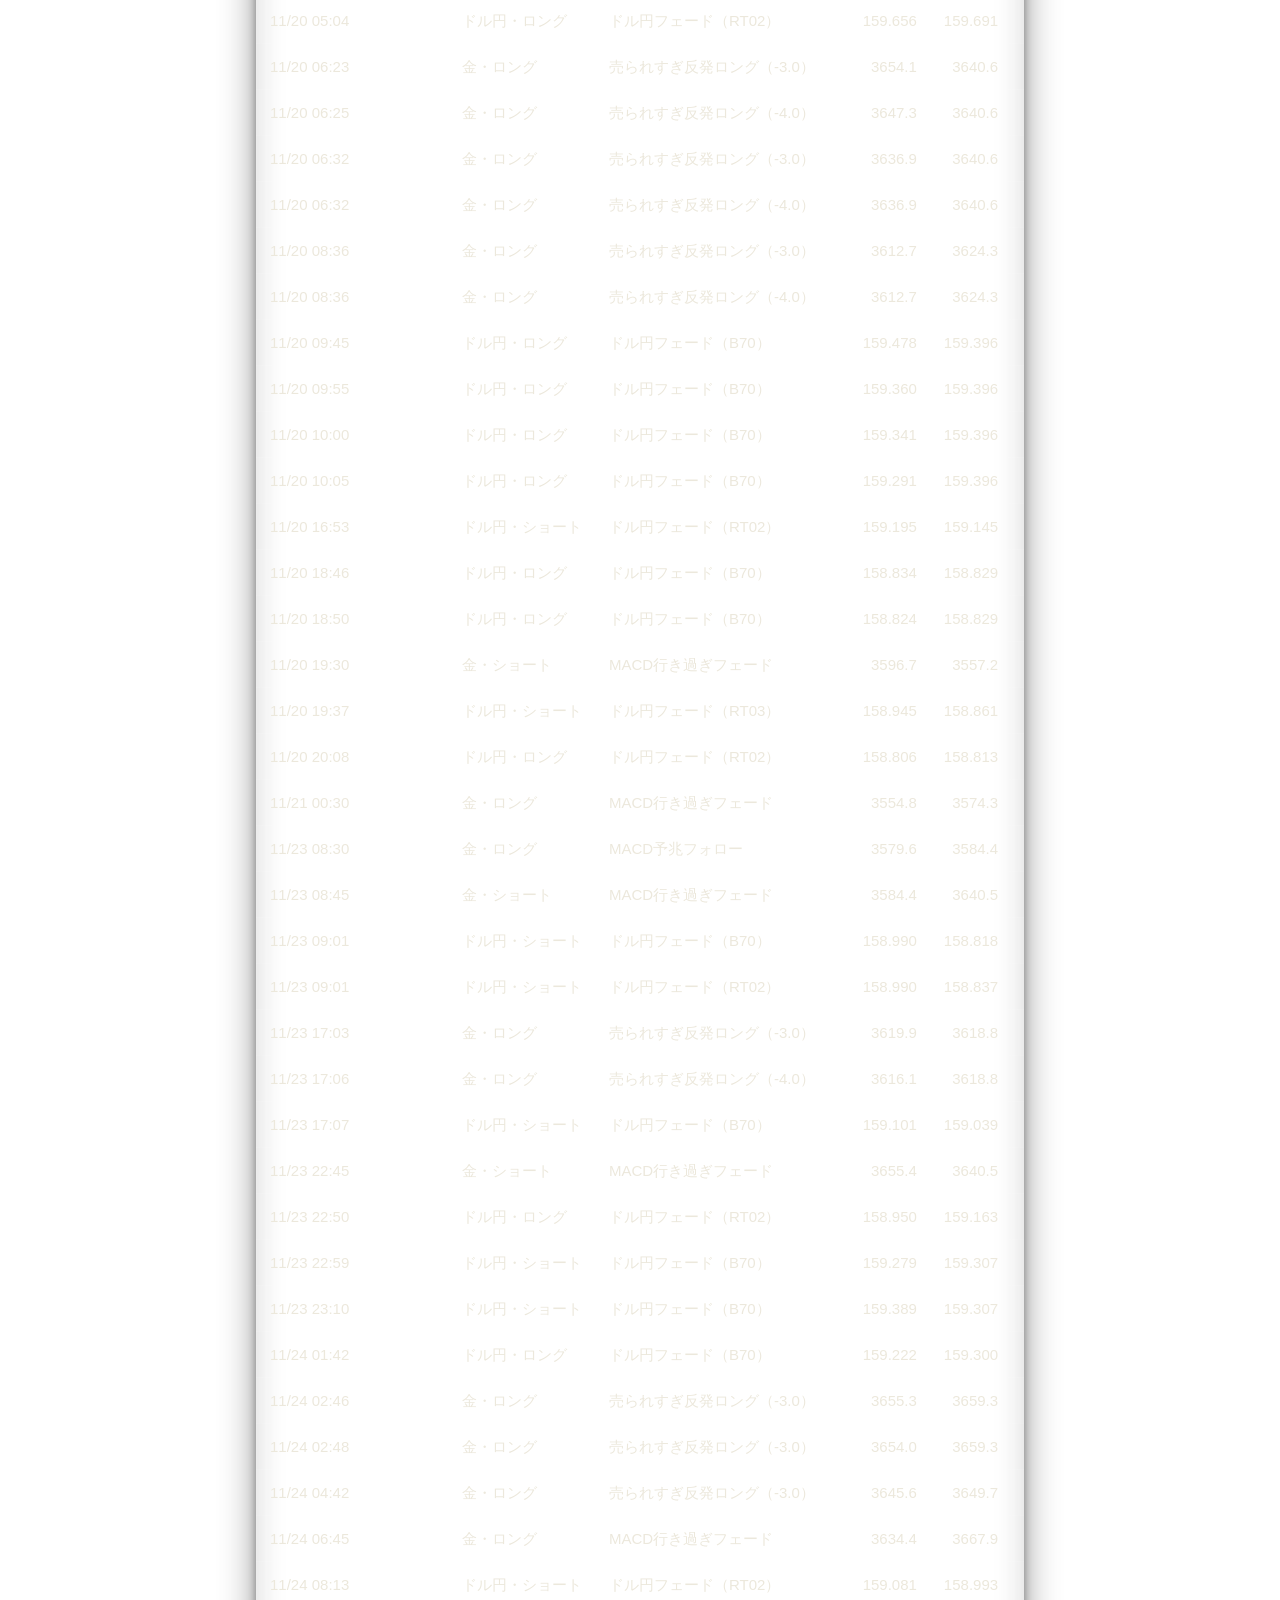
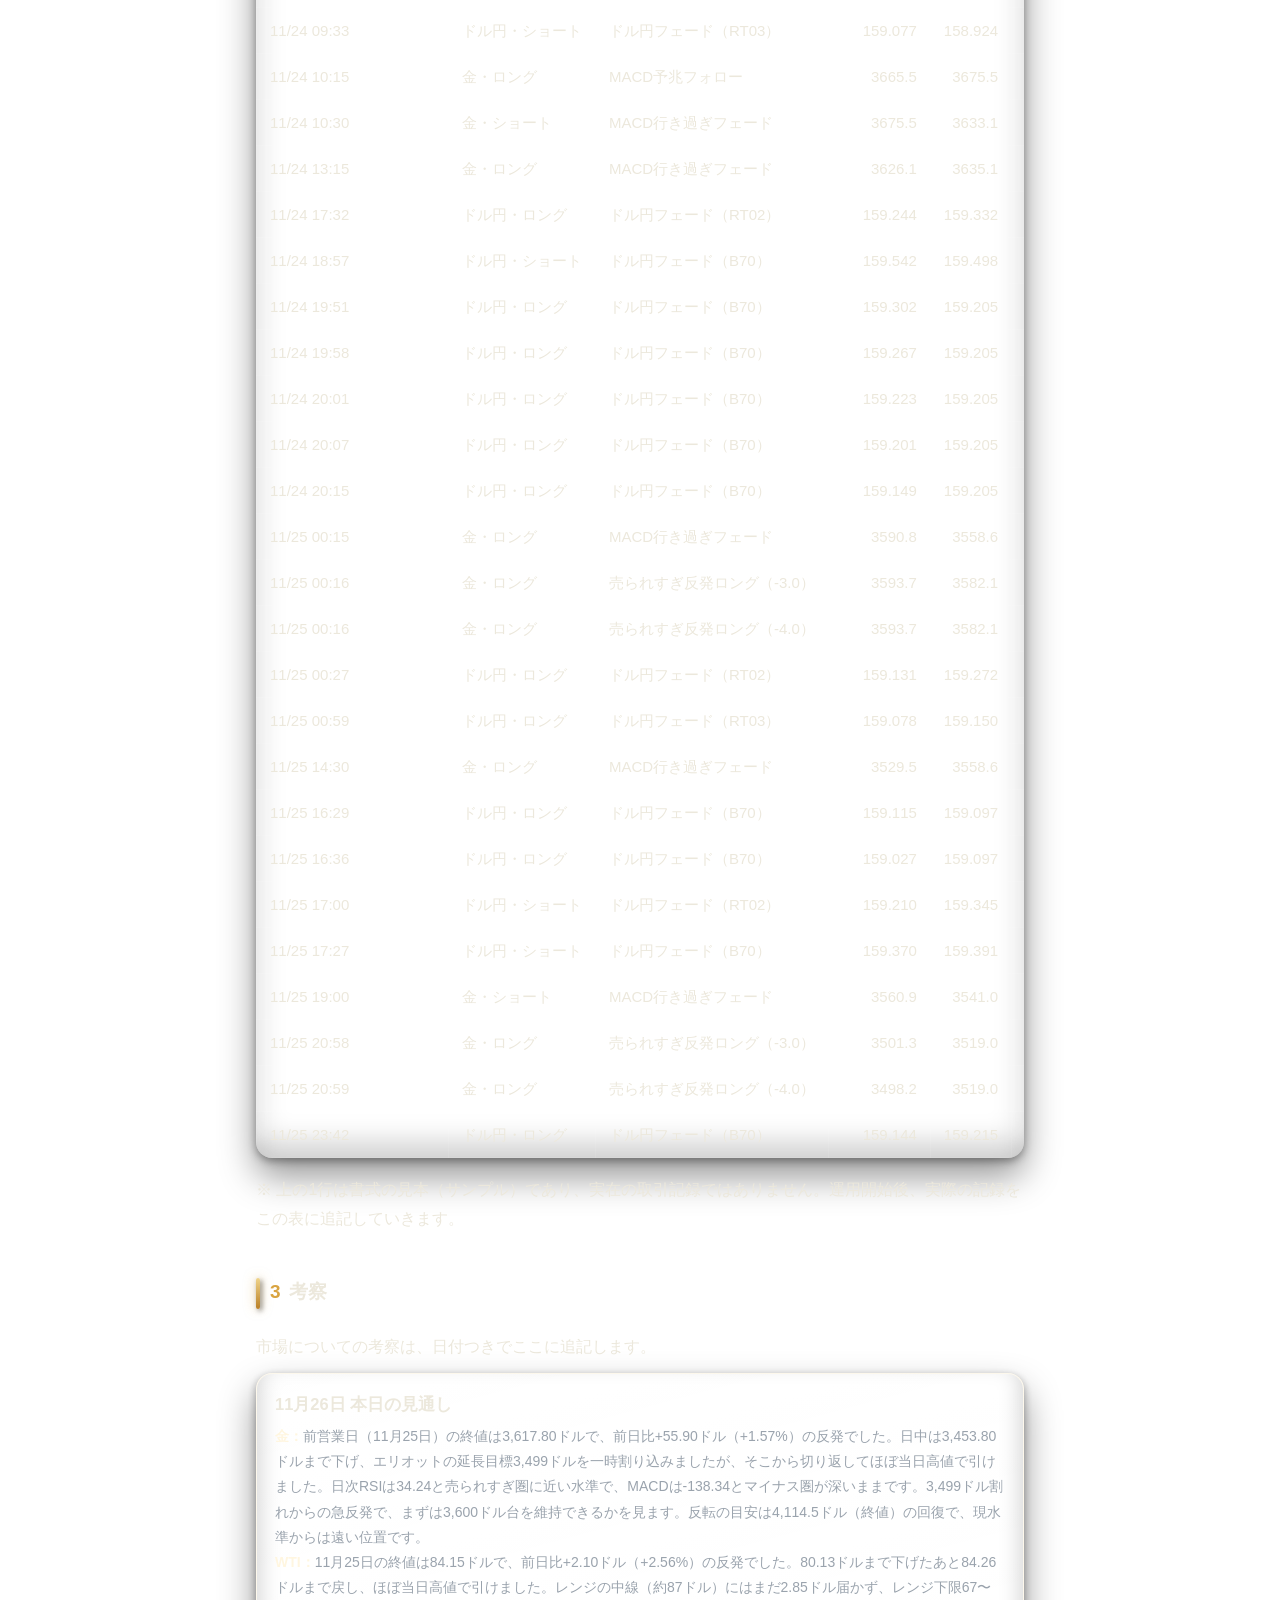
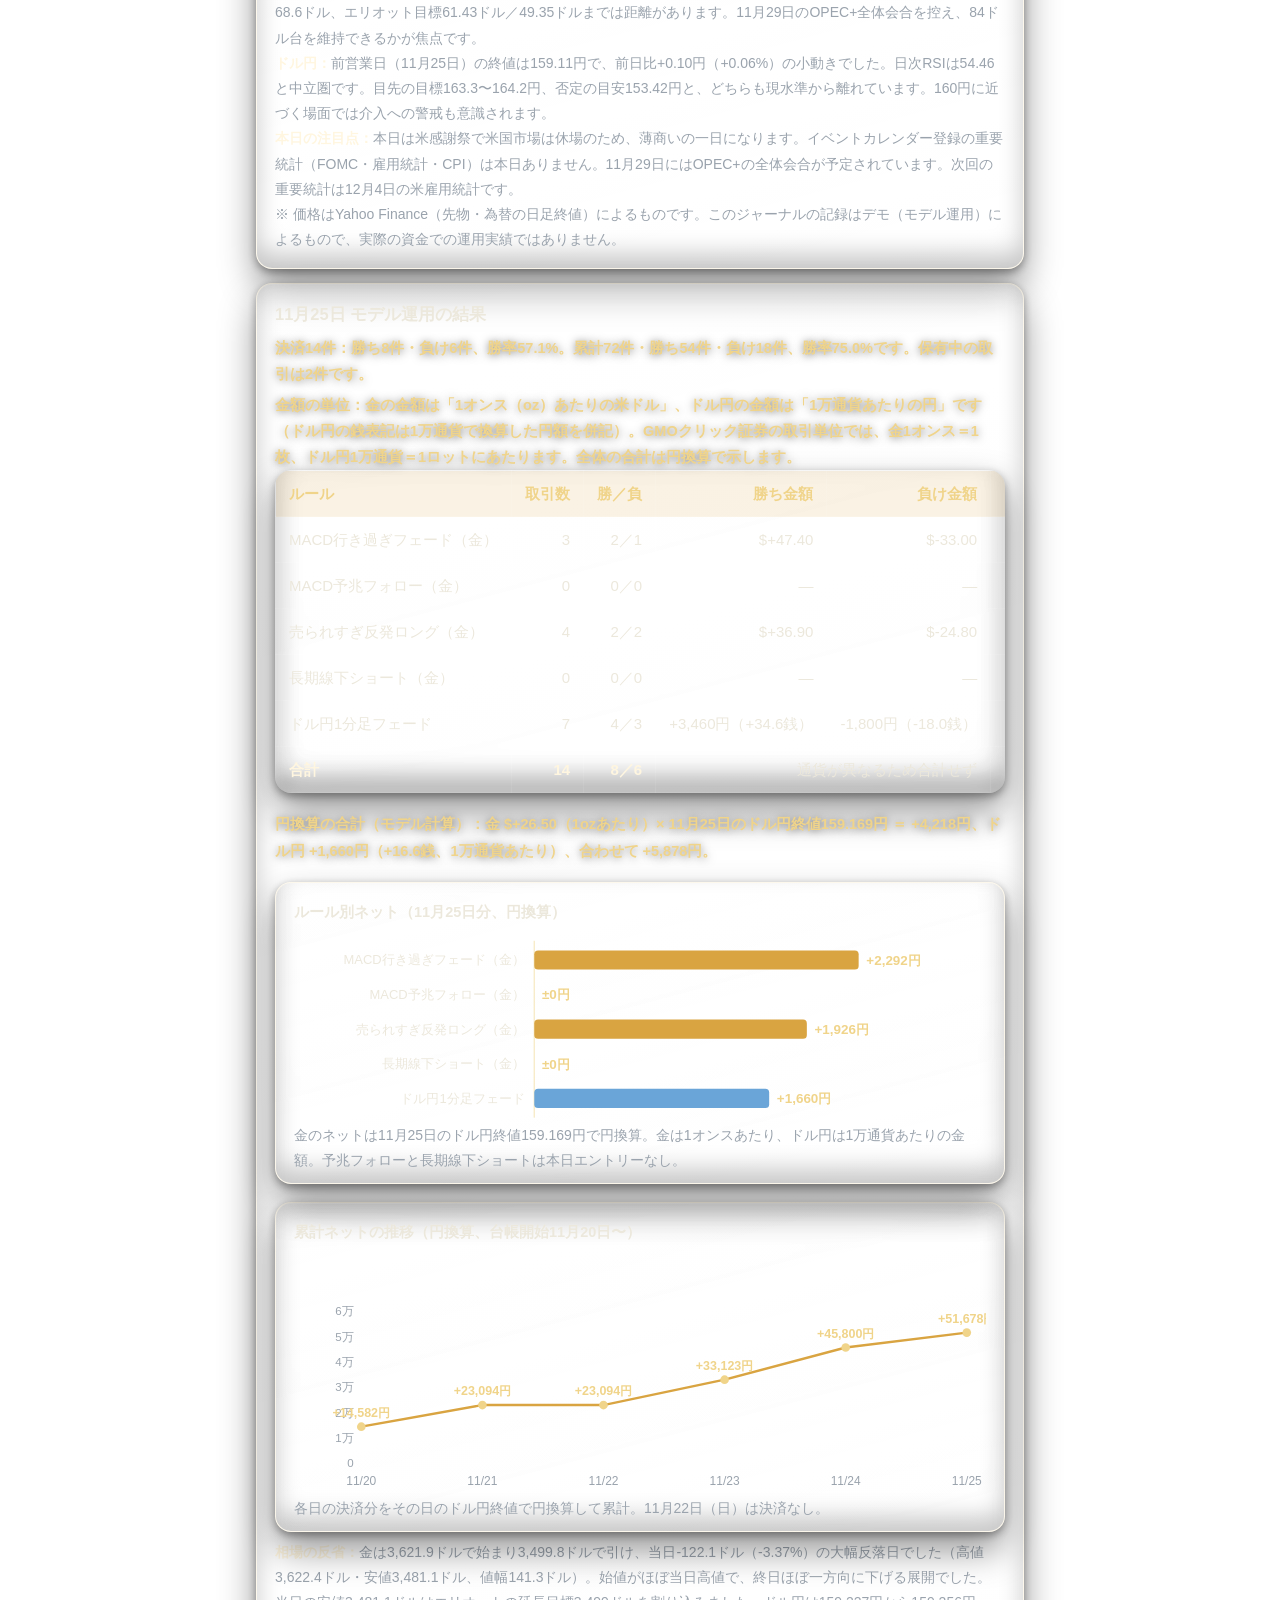
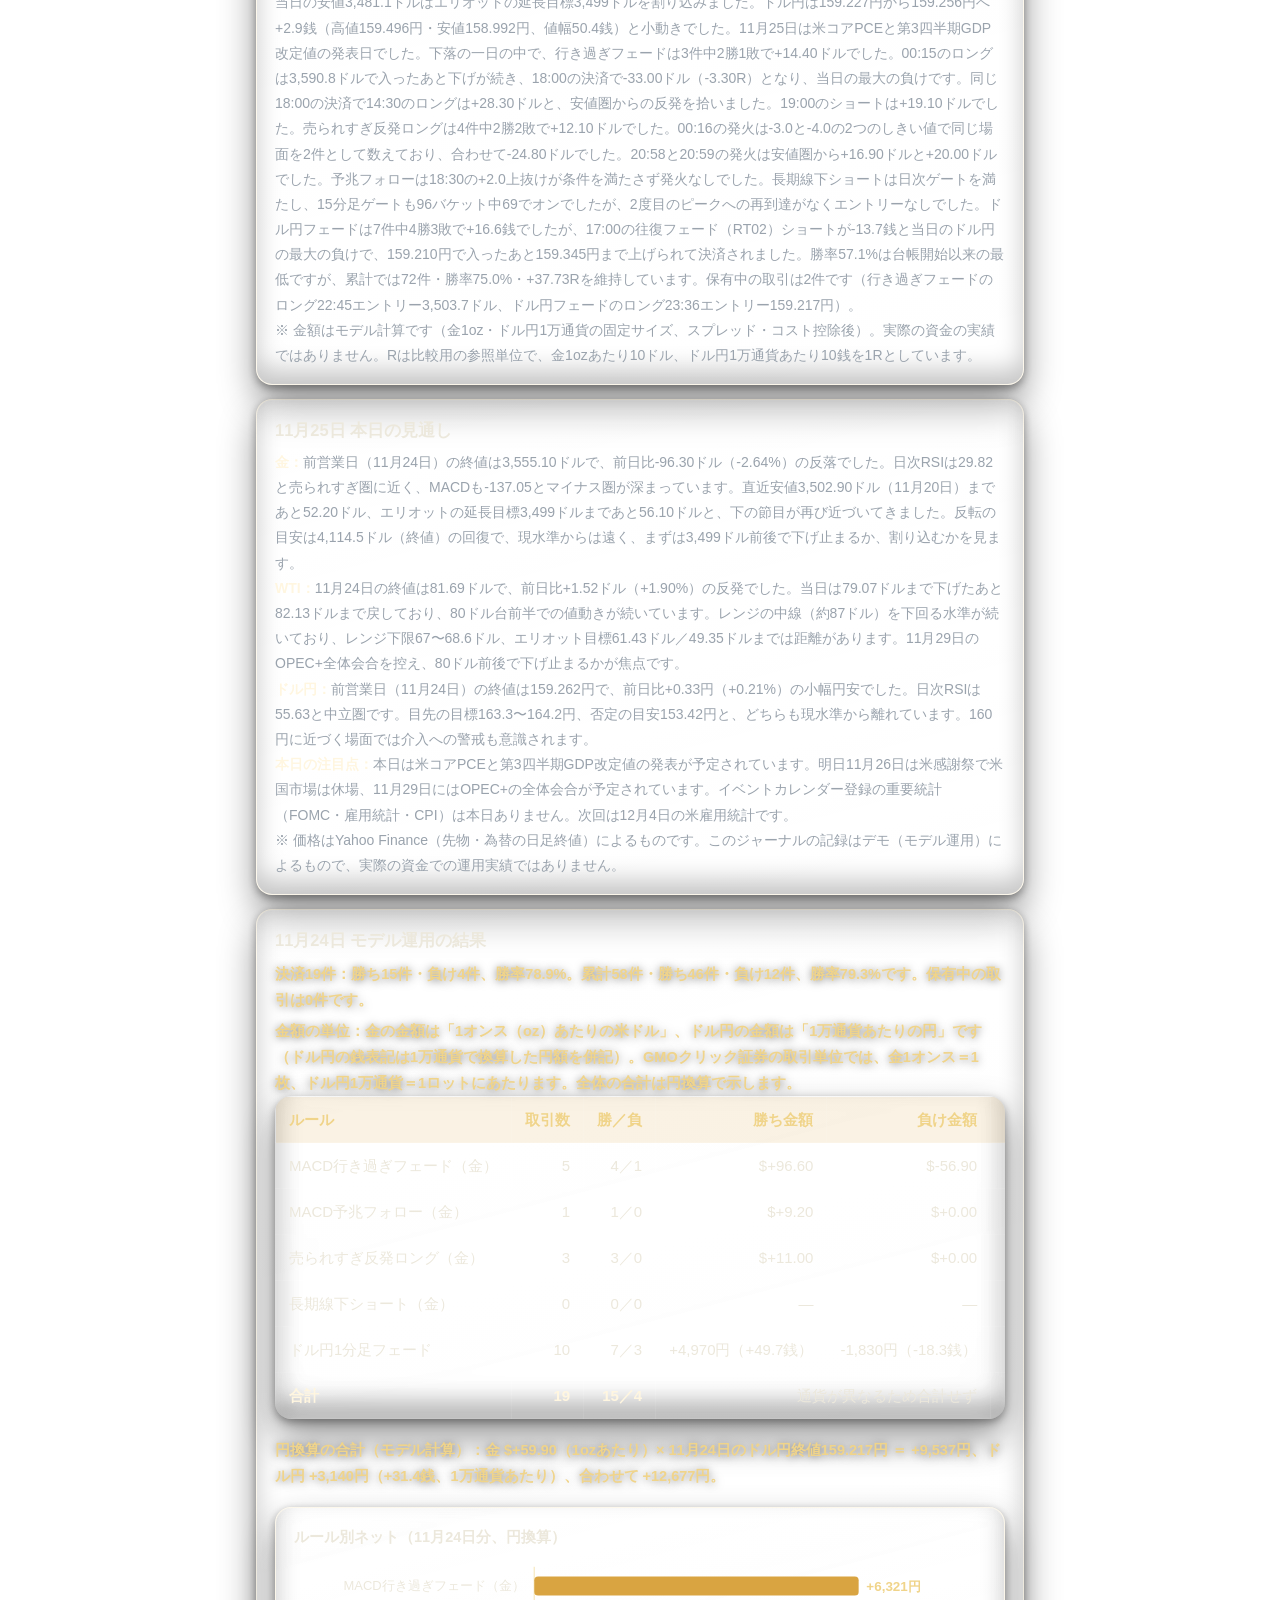
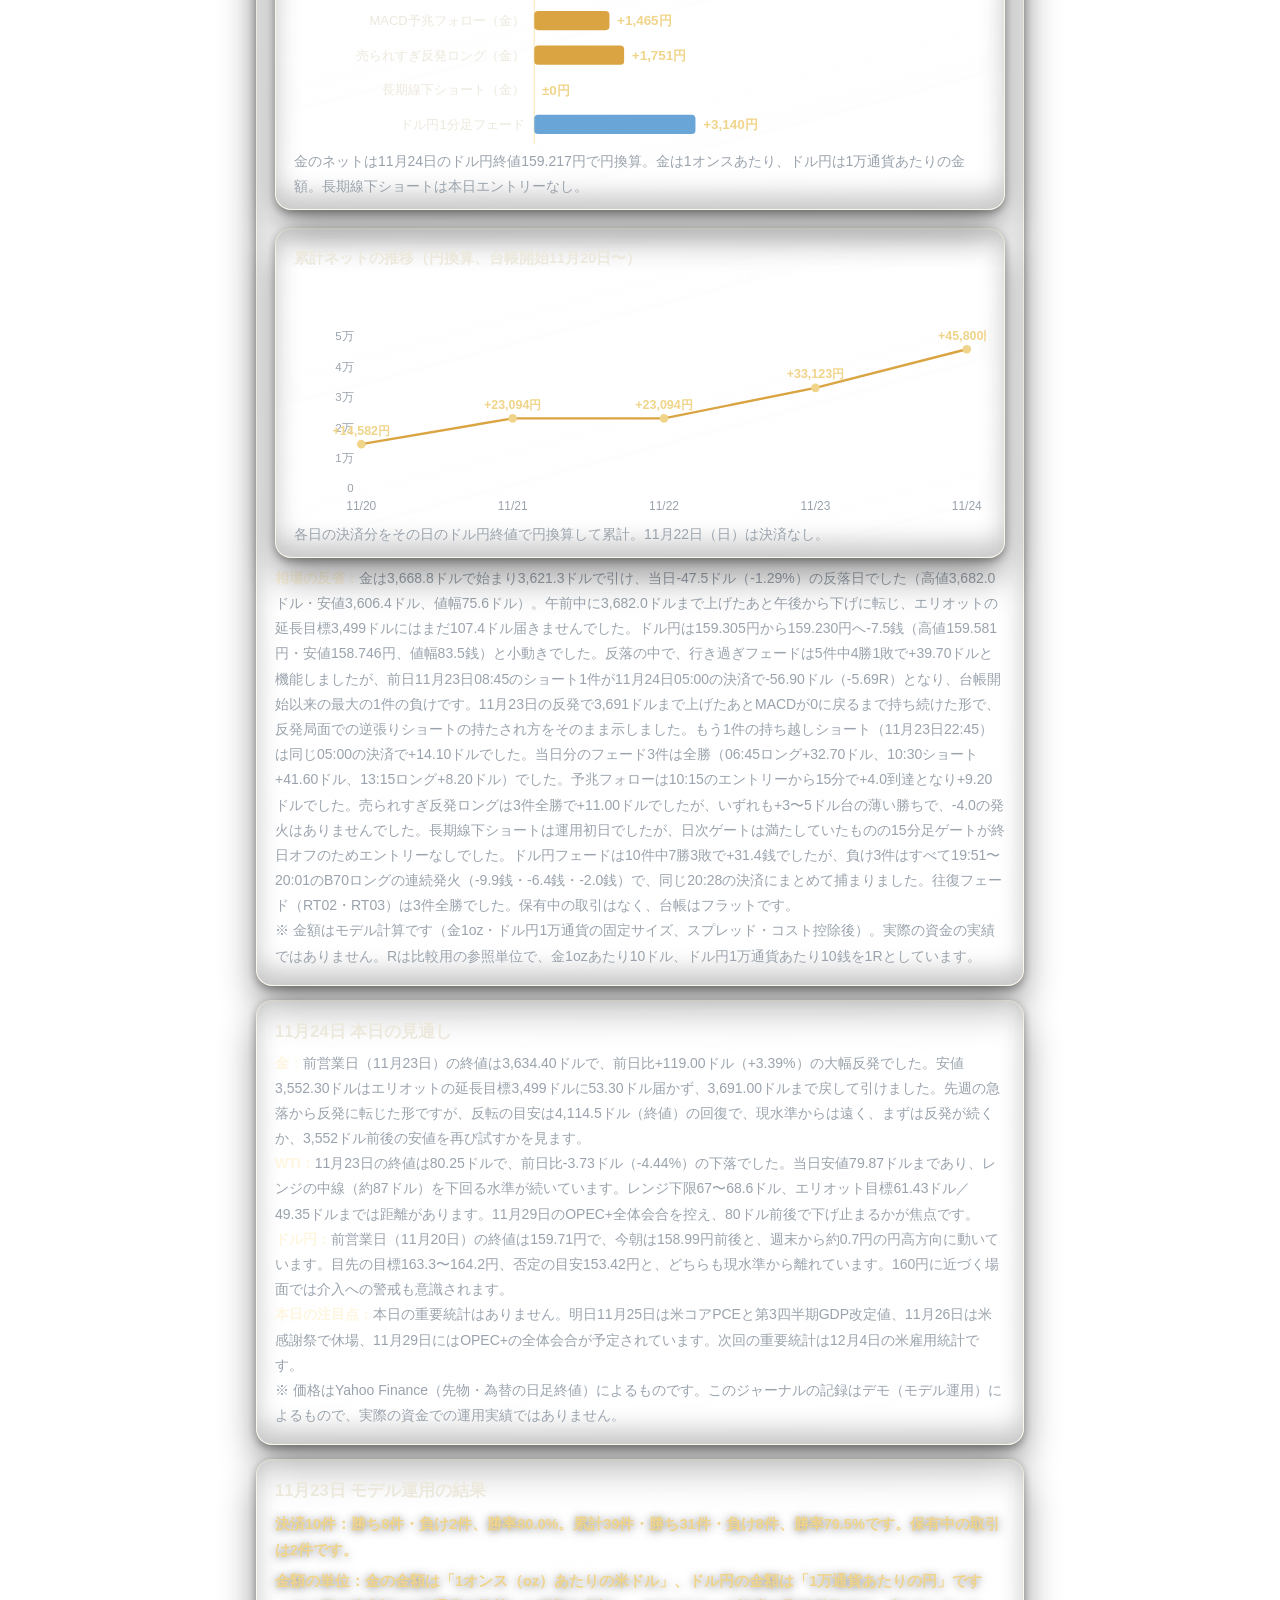
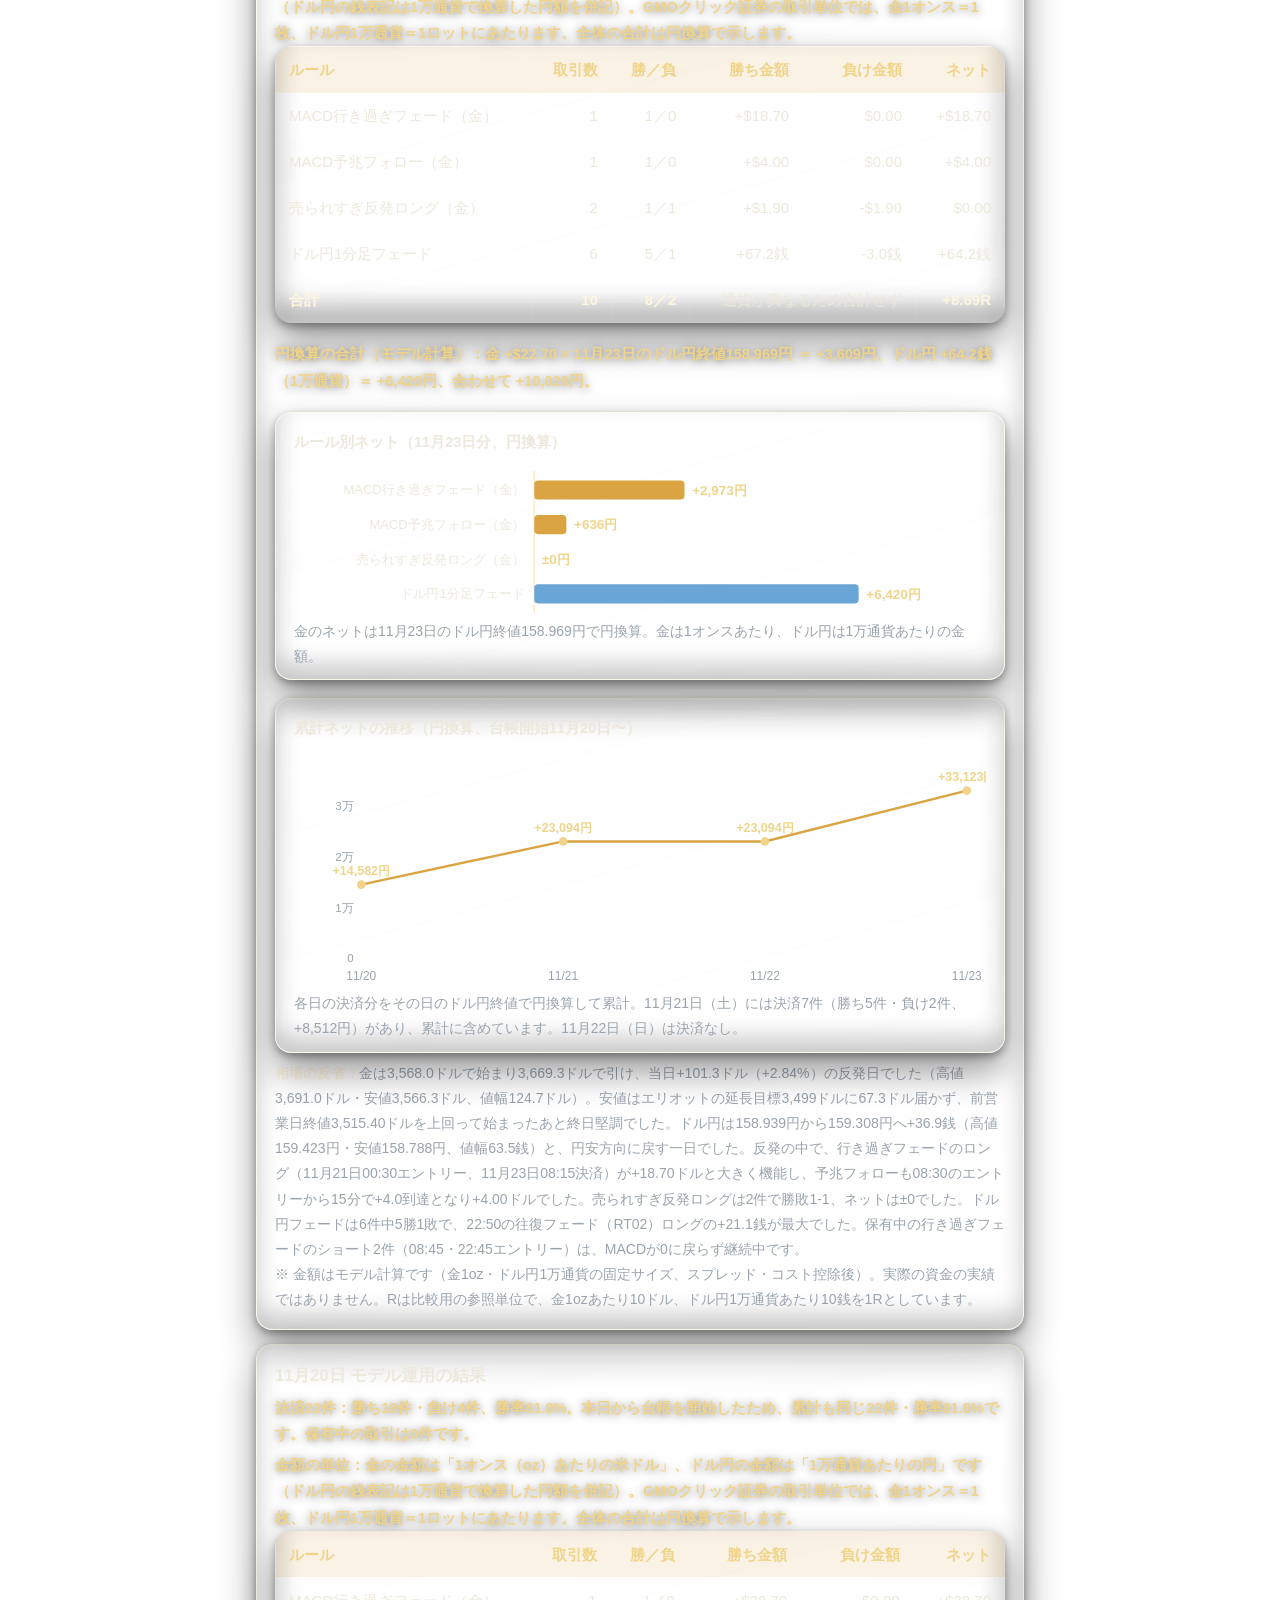
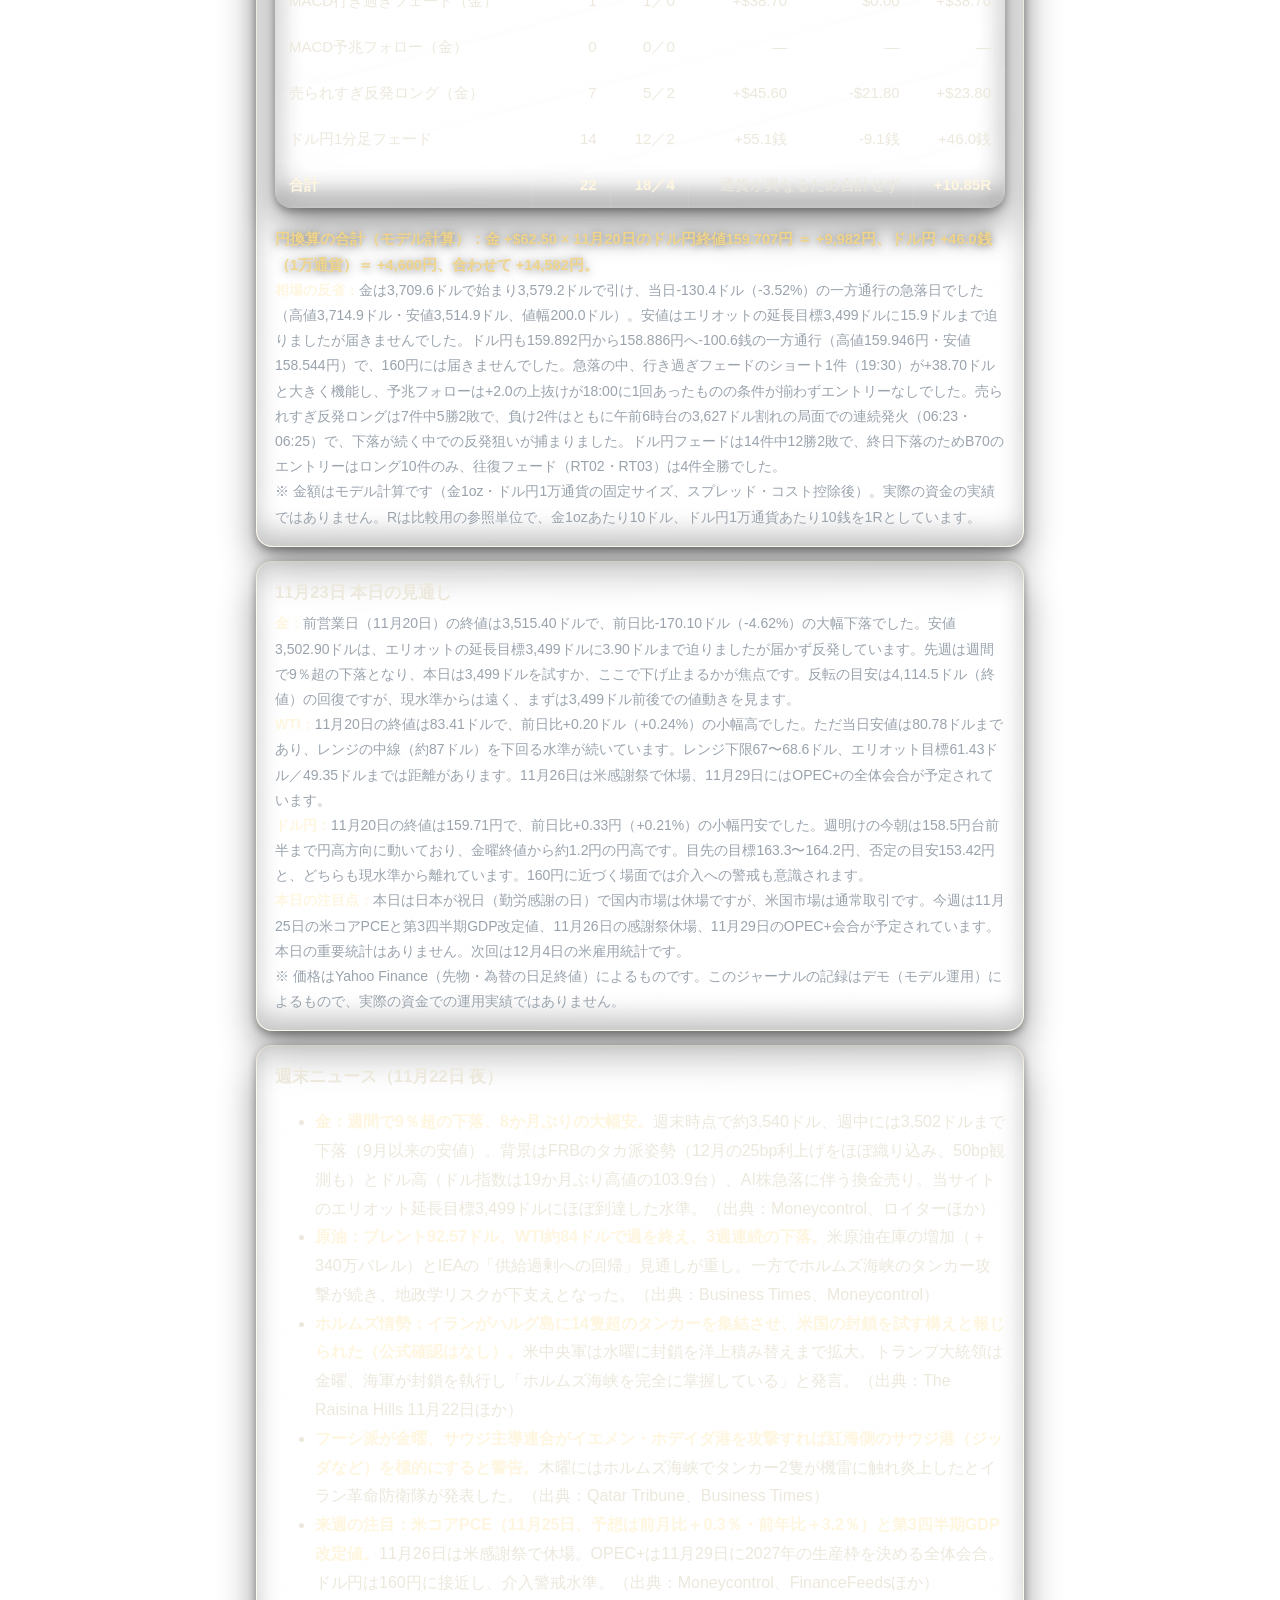
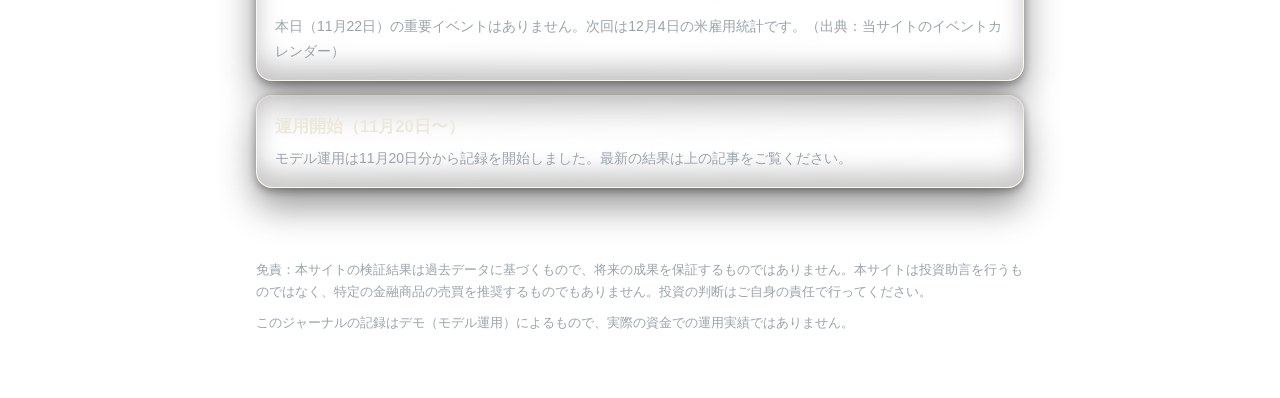
==== commit 5a6a37e0: "Update journal (auto)" ====
--- a/journal.html
+++ b/journal.html
@@ -27,7 +27,7 @@
 <div class="wrap">
 
   <p class="pr-note">広告について：このページには広告（アフィリエイトリンク）が含まれる場合があります。リンク経由で申込・購入があった場合、運営者に報酬が発生することがあります。</p>
-  <p class="page-updated">最終更新：2026年11月25日</p>
+  <p class="page-updated">最終更新：2026年11月26日</p>
 
   <h1>モデル運用ジャーナル</h1>
   <p class="lead">検証記事で「監視中」と判定したルールを、デモ環境でそのまま回すモデル運用の記録です。市場についての考察とあわせて、半日ごと（朝・夜）に更新します。</p>
@@ -106,12 +106,63 @@
     <tr><td>11/24 20:01</td><td>ドル円・ロング</td><td>ドル円フェード（B70）</td><td class="num">159.223</td><td class="num">159.205</td><td class="num">-0.20R</td><td>小動き日</td></tr>
     <tr><td>11/24 20:07</td><td>ドル円・ロング</td><td>ドル円フェード（B70）</td><td class="num">159.201</td><td class="num">159.205</td><td class="num">+0.02R</td><td>小動き日</td></tr>
     <tr><td>11/24 20:15</td><td>ドル円・ロング</td><td>ドル円フェード（B70）</td><td class="num">159.149</td><td class="num">159.205</td><td class="num">+0.54R</td><td>小動き日</td></tr>
+    <tr><td>11/25 00:15</td><td>金・ロング</td><td>MACD行き過ぎフェード</td><td class="num">3590.8</td><td class="num">3558.6</td><td class="num">-3.30R</td><td>急落日</td></tr>
+    <tr><td>11/25 00:16</td><td>金・ロング</td><td>売られすぎ反発ロング（-3.0）</td><td class="num">3593.7</td><td class="num">3582.1</td><td class="num">-1.24R</td><td>急落日</td></tr>
+    <tr><td>11/25 00:16</td><td>金・ロング</td><td>売られすぎ反発ロング（-4.0）</td><td class="num">3593.7</td><td class="num">3582.1</td><td class="num">-1.24R</td><td>急落日</td></tr>
+    <tr><td>11/25 00:27</td><td>ドル円・ロング</td><td>ドル円フェード（RT02）</td><td class="num">159.131</td><td class="num">159.272</td><td class="num">+1.39R</td><td>小動き日</td></tr>
+    <tr><td>11/25 00:59</td><td>ドル円・ロング</td><td>ドル円フェード（RT03）</td><td class="num">159.078</td><td class="num">159.150</td><td class="num">+0.70R</td><td>小動き日</td></tr>
+    <tr><td>11/25 14:30</td><td>金・ロング</td><td>MACD行き過ぎフェード</td><td class="num">3529.5</td><td class="num">3558.6</td><td class="num">+2.83R</td><td>急落日</td></tr>
+    <tr><td>11/25 16:29</td><td>ドル円・ロング</td><td>ドル円フェード（B70）</td><td class="num">159.115</td><td class="num">159.097</td><td class="num">-0.20R</td><td>小動き日</td></tr>
+    <tr><td>11/25 16:36</td><td>ドル円・ロング</td><td>ドル円フェード（B70）</td><td class="num">159.027</td><td class="num">159.097</td><td class="num">+0.68R</td><td>小動き日</td></tr>
+    <tr><td>11/25 17:00</td><td>ドル円・ショート</td><td>ドル円フェード（RT02）</td><td class="num">159.210</td><td class="num">159.345</td><td class="num">-1.37R</td><td>小動き日</td></tr>
+    <tr><td>11/25 17:27</td><td>ドル円・ショート</td><td>ドル円フェード（B70）</td><td class="num">159.370</td><td class="num">159.391</td><td class="num">-0.23R</td><td>小動き日</td></tr>
+    <tr><td>11/25 19:00</td><td>金・ショート</td><td>MACD行き過ぎフェード</td><td class="num">3560.9</td><td class="num">3541.0</td><td class="num">+1.91R</td><td>急落日</td></tr>
+    <tr><td>11/25 20:58</td><td>金・ロング</td><td>売られすぎ反発ロング（-3.0）</td><td class="num">3501.3</td><td class="num">3519.0</td><td class="num">+1.69R</td><td>急落日</td></tr>
+    <tr><td>11/25 20:59</td><td>金・ロング</td><td>売られすぎ反発ロング（-4.0）</td><td class="num">3498.2</td><td class="num">3519.0</td><td class="num">+2.00R</td><td>急落日</td></tr>
+    <tr><td>11/25 23:42</td><td>ドル円・ロング</td><td>ドル円フェード（B70）</td><td class="num">159.144</td><td class="num">159.215</td><td class="num">+0.69R</td><td>小動き日</td></tr>
   </table>
   </div>
   <p>※ 上の1行は書式の見本（サンプル）であり、実在の取引記録ではありません。運用開始後、実際の記録をこの表に追記していきます。</p>
 
   <h2><span class="sec-no">3</span>考察</h2>
   <p>市場についての考察は、日付つきでここに追記します。</p>
+  <div class="card">
+    <h3>11月26日 本日の見通し</h3>
+    <p><strong>金：</strong>前営業日（11月25日）の終値は3,617.80ドルで、前日比+55.90ドル（+1.57%）の反発でした。日中は3,453.80ドルまで下げ、エリオットの延長目標3,499ドルを一時割り込みましたが、そこから切り返してほぼ当日高値で引けました。日次RSIは34.24と売られすぎ圏に近い水準で、MACDは-138.34とマイナス圏が深いままです。3,499ドル割れからの急反発で、まずは3,600ドル台を維持できるかを見ます。反転の目安は4,114.5ドル（終値）の回復で、現水準からは遠い位置です。</p>
+    <p><strong>WTI：</strong>11月25日の終値は84.15ドルで、前日比+2.10ドル（+2.56%）の反発でした。80.13ドルまで下げたあと84.26ドルまで戻し、ほぼ当日高値で引けました。レンジの中線（約87ドル）にはまだ2.85ドル届かず、レンジ下限67〜68.6ドル、エリオット目標61.43ドル／49.35ドルまでは距離があります。11月29日のOPEC+全体会合を控え、84ドル台を維持できるかが焦点です。</p>
+    <p><strong>ドル円：</strong>前営業日（11月25日）の終値は159.11円で、前日比+0.10円（+0.06%）の小動きでした。日次RSIは54.46と中立圏です。目先の目標163.3〜164.2円、否定の目安153.42円と、どちらも現水準から離れています。160円に近づく場面では介入への警戒も意識されます。</p>
+    <p><strong>本日の注目点：</strong>本日は米感謝祭で米国市場は休場のため、薄商いの一日になります。イベントカレンダー登録の重要統計（FOMC・雇用統計・CPI）は本日ありません。11月29日にはOPEC+の全体会合が予定されています。次回の重要統計は12月4日の米雇用統計です。</p>
+    <p>※ 価格はYahoo Finance（先物・為替の日足終値）によるものです。このジャーナルの記録はデモ（モデル運用）によるもので、実際の資金での運用実績ではありません。</p>
+  </div>
+  <div class="card">
+    <h3>11月25日 モデル運用の結果</h3>
+    <p class="result-line">決済14件：勝ち8件・負け6件、勝率57.1%。累計72件・勝ち54件・負け18件、勝率75.0%です。保有中の取引は2件です。</p>
+    <p class="result-line">金額の単位：金の金額は「1オンス（oz）あたりの米ドル」、ドル円の金額は「1万通貨あたりの円」です（ドル円の銭表記は1万通貨で換算した円額を併記）。GMOクリック証券の取引単位では、金1オンス＝1枚、ドル円1万通貨＝1ロットにあたります。全体の合計は円換算で示します。</p>
+    <div class="table-scroll">
+    <table>
+      <tr><th>ルール</th><th class="num">取引数</th><th class="num">勝／負</th><th class="num">勝ち金額</th><th class="num">負け金額</th><th class="num">ネット</th></tr>
+      <tr><td>MACD行き過ぎフェード（金）</td><td class="num">3</td><td class="num">2／1</td><td class="num">$+47.40</td><td class="num">$-33.00</td><td class="num">$+14.40</td></tr>
+      <tr><td>MACD予兆フォロー（金）</td><td class="num">0</td><td class="num">0／0</td><td class="num">—</td><td class="num">—</td><td class="num">—</td></tr>
+      <tr><td>売られすぎ反発ロング（金）</td><td class="num">4</td><td class="num">2／2</td><td class="num">$+36.90</td><td class="num">$-24.80</td><td class="num">$+12.10</td></tr>
+      <tr><td>長期線下ショート（金）</td><td class="num">0</td><td class="num">0／0</td><td class="num">—</td><td class="num">—</td><td class="num">—</td></tr>
+      <tr><td>ドル円1分足フェード</td><td class="num">7</td><td class="num">4／3</td><td class="num">+3,460円（+34.6銭）</td><td class="num">-1,800円（-18.0銭）</td><td class="num">+1,660円（+16.6銭）</td></tr>
+      <tr><td><strong>合計</strong></td><td class="num"><strong>14</strong></td><td class="num"><strong>8／6</strong></td><td class="num" colspan="2">通貨が異なるため合計せず</td><td class="num"><strong>+4.31R</strong></td></tr>
+    </table>
+    </div>
+    <p class="result-line">円換算の合計（モデル計算）：金 $+26.50（1ozあたり）× 11月25日のドル円終値159.169円 ＝ +4,218円、ドル円 +1,660円（+16.6銭、1万通貨あたり）、合わせて +5,878円。</p>
+    <figure class="viz">
+      <figcaption>ルール別ネット（11月25日分、円換算）</figcaption>
+      <svg viewBox="0 0 720 196" role="img" aria-label="ルール別ネットの棒グラフ"><line x1="250.0" y1="8" x2="250.0" y2="188" stroke="rgba(255,255,255,0.08)" stroke-width="1"/><line x1="628.0" y1="8" x2="628.0" y2="188" stroke="rgba(255,255,255,0.08)" stroke-width="1"/><line x1="250.0" y1="6" x2="250.0" y2="190" stroke="rgba(240,212,138,0.45)" stroke-width="1.5"/><text x="240" y="30.5" text-anchor="end" font-size="13.5" fill="#ece8dc">MACD行き過ぎフェード（金）</text><rect x="250.0" y="16.0" width="337.5" height="20" rx="4" fill="#d9a441"/><text x="595.5" y="31.0" text-anchor="start" font-size="14" font-weight="700" fill="#f0d48a">+2,292円</text><text x="240" y="66.5" text-anchor="end" font-size="13.5" fill="#ece8dc">MACD予兆フォロー（金）</text><text x="258.0" y="67.0" text-anchor="start" font-size="14" font-weight="700" fill="#f0d48a">±0円</text><text x="240" y="102.5" text-anchor="end" font-size="13.5" fill="#ece8dc">売られすぎ反発ロング（金）</text><rect x="250.0" y="88.0" width="283.6" height="20" rx="4" fill="#d9a441"/><text x="541.6" y="103.0" text-anchor="start" font-size="14" font-weight="700" fill="#f0d48a">+1,926円</text><text x="240" y="138.5" text-anchor="end" font-size="13.5" fill="#ece8dc">長期線下ショート（金）</text><text x="258.0" y="139.0" text-anchor="start" font-size="14" font-weight="700" fill="#f0d48a">±0円</text><text x="240" y="174.5" text-anchor="end" font-size="13.5" fill="#ece8dc">ドル円1分足フェード</text><rect x="250.0" y="160.0" width="244.4" height="20" rx="4" fill="#6aa5d8"/><text x="502.4" y="175.0" text-anchor="start" font-size="14" font-weight="700" fill="#f0d48a">+1,660円</text></svg>
+      <p class="viz-note">金のネットは11月25日のドル円終値159.169円で円換算。金は1オンスあたり、ドル円は1万通貨あたりの金額。予兆フォローと長期線下ショートは本日エントリーなし。</p>
+    </figure>
+    <figure class="viz">
+      <figcaption>累計ネットの推移（円換算、台帳開始11月20日〜）</figcaption>
+      <svg viewBox="0 0 720 250" role="img" aria-label="累計ネットの推移"><line x1="70" y1="216.0" x2="700" y2="216.0" stroke="rgba(255,255,255,0.08)" stroke-width="1"/><text x="62" y="220.0" text-anchor="end" font-size="12" fill="#9aa3ad">0</text><line x1="70" y1="189.6" x2="700" y2="189.6" stroke="rgba(255,255,255,0.08)" stroke-width="1"/><text x="62" y="193.6" text-anchor="end" font-size="12" fill="#9aa3ad">1万</text><line x1="70" y1="163.3" x2="700" y2="163.3" stroke="rgba(255,255,255,0.08)" stroke-width="1"/><text x="62" y="167.3" text-anchor="end" font-size="12" fill="#9aa3ad">2万</text><line x1="70" y1="136.9" x2="700" y2="136.9" stroke="rgba(255,255,255,0.08)" stroke-width="1"/><text x="62" y="140.9" text-anchor="end" font-size="12" fill="#9aa3ad">3万</text><line x1="70" y1="110.5" x2="700" y2="110.5" stroke="rgba(255,255,255,0.08)" stroke-width="1"/><text x="62" y="114.5" text-anchor="end" font-size="12" fill="#9aa3ad">4万</text><line x1="70" y1="84.2" x2="700" y2="84.2" stroke="rgba(255,255,255,0.08)" stroke-width="1"/><text x="62" y="88.2" text-anchor="end" font-size="12" fill="#9aa3ad">5万</text><line x1="70" y1="57.8" x2="700" y2="57.8" stroke="rgba(255,255,255,0.08)" stroke-width="1"/><text x="62" y="61.8" text-anchor="end" font-size="12" fill="#9aa3ad">6万</text><polyline points="70.0,177.6 196.0,155.1 322.0,155.1 448.0,128.7 574.0,95.2 700.0,79.7" fill="none" stroke="#d9a441" stroke-width="2.5"/><circle cx="70.0" cy="177.6" r="4.5" fill="#f0d48a"/><text x="70.0" y="167.6" text-anchor="middle" font-size="13" font-weight="700" fill="#f0d48a">+14,582円</text><text x="70.0" y="238" text-anchor="middle" font-size="12.5" fill="#9aa3ad">11/20</text><circle cx="196.0" cy="155.1" r="4.5" fill="#f0d48a"/><text x="196.0" y="145.1" text-anchor="middle" font-size="13" font-weight="700" fill="#f0d48a">+23,094円</text><text x="196.0" y="238" text-anchor="middle" font-size="12.5" fill="#9aa3ad">11/21</text><circle cx="322.0" cy="155.1" r="4.5" fill="#f0d48a"/><text x="322.0" y="145.1" text-anchor="middle" font-size="13" font-weight="700" fill="#f0d48a">+23,094円</text><text x="322.0" y="238" text-anchor="middle" font-size="12.5" fill="#9aa3ad">11/22</text><circle cx="448.0" cy="128.7" r="4.5" fill="#f0d48a"/><text x="448.0" y="118.7" text-anchor="middle" font-size="13" font-weight="700" fill="#f0d48a">+33,123円</text><text x="448.0" y="238" text-anchor="middle" font-size="12.5" fill="#9aa3ad">11/23</text><circle cx="574.0" cy="95.2" r="4.5" fill="#f0d48a"/><text x="574.0" y="85.2" text-anchor="middle" font-size="13" font-weight="700" fill="#f0d48a">+45,800円</text><text x="574.0" y="238" text-anchor="middle" font-size="12.5" fill="#9aa3ad">11/24</text><circle cx="700.0" cy="79.7" r="4.5" fill="#f0d48a"/><text x="700.0" y="69.7" text-anchor="middle" font-size="13" font-weight="700" fill="#f0d48a">+51,678円</text><text x="700.0" y="238" text-anchor="middle" font-size="12.5" fill="#9aa3ad">11/25</text></svg>
+      <p class="viz-note">各日の決済分をその日のドル円終値で円換算して累計。11月22日（日）は決済なし。</p>
+    </figure>
+    <p><strong>相場の反省：</strong>金は3,621.9ドルで始まり3,499.8ドルで引け、当日-122.1ドル（-3.37%）の大幅反落日でした（高値3,622.4ドル・安値3,481.1ドル、値幅141.3ドル）。始値がほぼ当日高値で、終日ほぼ一方向に下げる展開でした。当日の安値3,481.1ドルはエリオットの延長目標3,499ドルを割り込みました。ドル円は159.227円から159.256円へ+2.9銭（高値159.496円・安値158.992円、値幅50.4銭）と小動きでした。11月25日は米コアPCEと第3四半期GDP改定値の発表日でした。下落の一日の中で、行き過ぎフェードは3件中2勝1敗で+14.40ドルでした。00:15のロングは3,590.8ドルで入ったあと下げが続き、18:00の決済で-33.00ドル（-3.30R）となり、当日の最大の負けです。同じ18:00の決済で14:30のロングは+28.30ドルと、安値圏からの反発を拾いました。19:00のショートは+19.10ドルでした。売られすぎ反発ロングは4件中2勝2敗で+12.10ドルでした。00:16の発火は-3.0と-4.0の2つのしきい値で同じ場面を2件として数えており、合わせて-24.80ドルでした。20:58と20:59の発火は安値圏から+16.90ドルと+20.00ドルでした。予兆フォローは18:30の+2.0上抜けが条件を満たさず発火なしでした。長期線下ショートは日次ゲートを満たし、15分足ゲートも96バケット中69でオンでしたが、2度目のピークへの再到達がなくエントリーなしでした。ドル円フェードは7件中4勝3敗で+16.6銭でしたが、17:00の往復フェード（RT02）ショートが-13.7銭と当日のドル円の最大の負けで、159.210円で入ったあと159.345円まで上げられて決済されました。勝率57.1%は台帳開始以来の最低ですが、累計では72件・勝率75.0%・+37.73Rを維持しています。保有中の取引は2件です（行き過ぎフェードのロング22:45エントリー3,503.7ドル、ドル円フェードのロング23:36エントリー159.217円）。</p>
+    <p>※ 金額はモデル計算です（金1oz・ドル円1万通貨の固定サイズ、スプレッド・コスト控除後）。実際の資金の実績ではありません。Rは比較用の参照単位で、金1ozあたり10ドル、ドル円1万通貨あたり10銭を1Rとしています。</p>
+  </div>
   <div class="card">
     <h3>11月25日 本日の見通し</h3>
     <p><strong>金：</strong>前営業日（11月24日）の終値は3,555.10ドルで、前日比-96.30ドル（-2.64%）の反落でした。日次RSIは29.82と売られすぎ圏に近く、MACDも-137.05とマイナス圏が深まっています。直近安値3,502.90ドル（11月20日）まであと52.20ドル、エリオットの延長目標3,499ドルまであと56.10ドルと、下の節目が再び近づいてきました。反転の目安は4,114.5ドル（終値）の回復で、現水準からは遠く、まずは3,499ドル前後で下げ止まるか、割り込むかを見ます。</p>
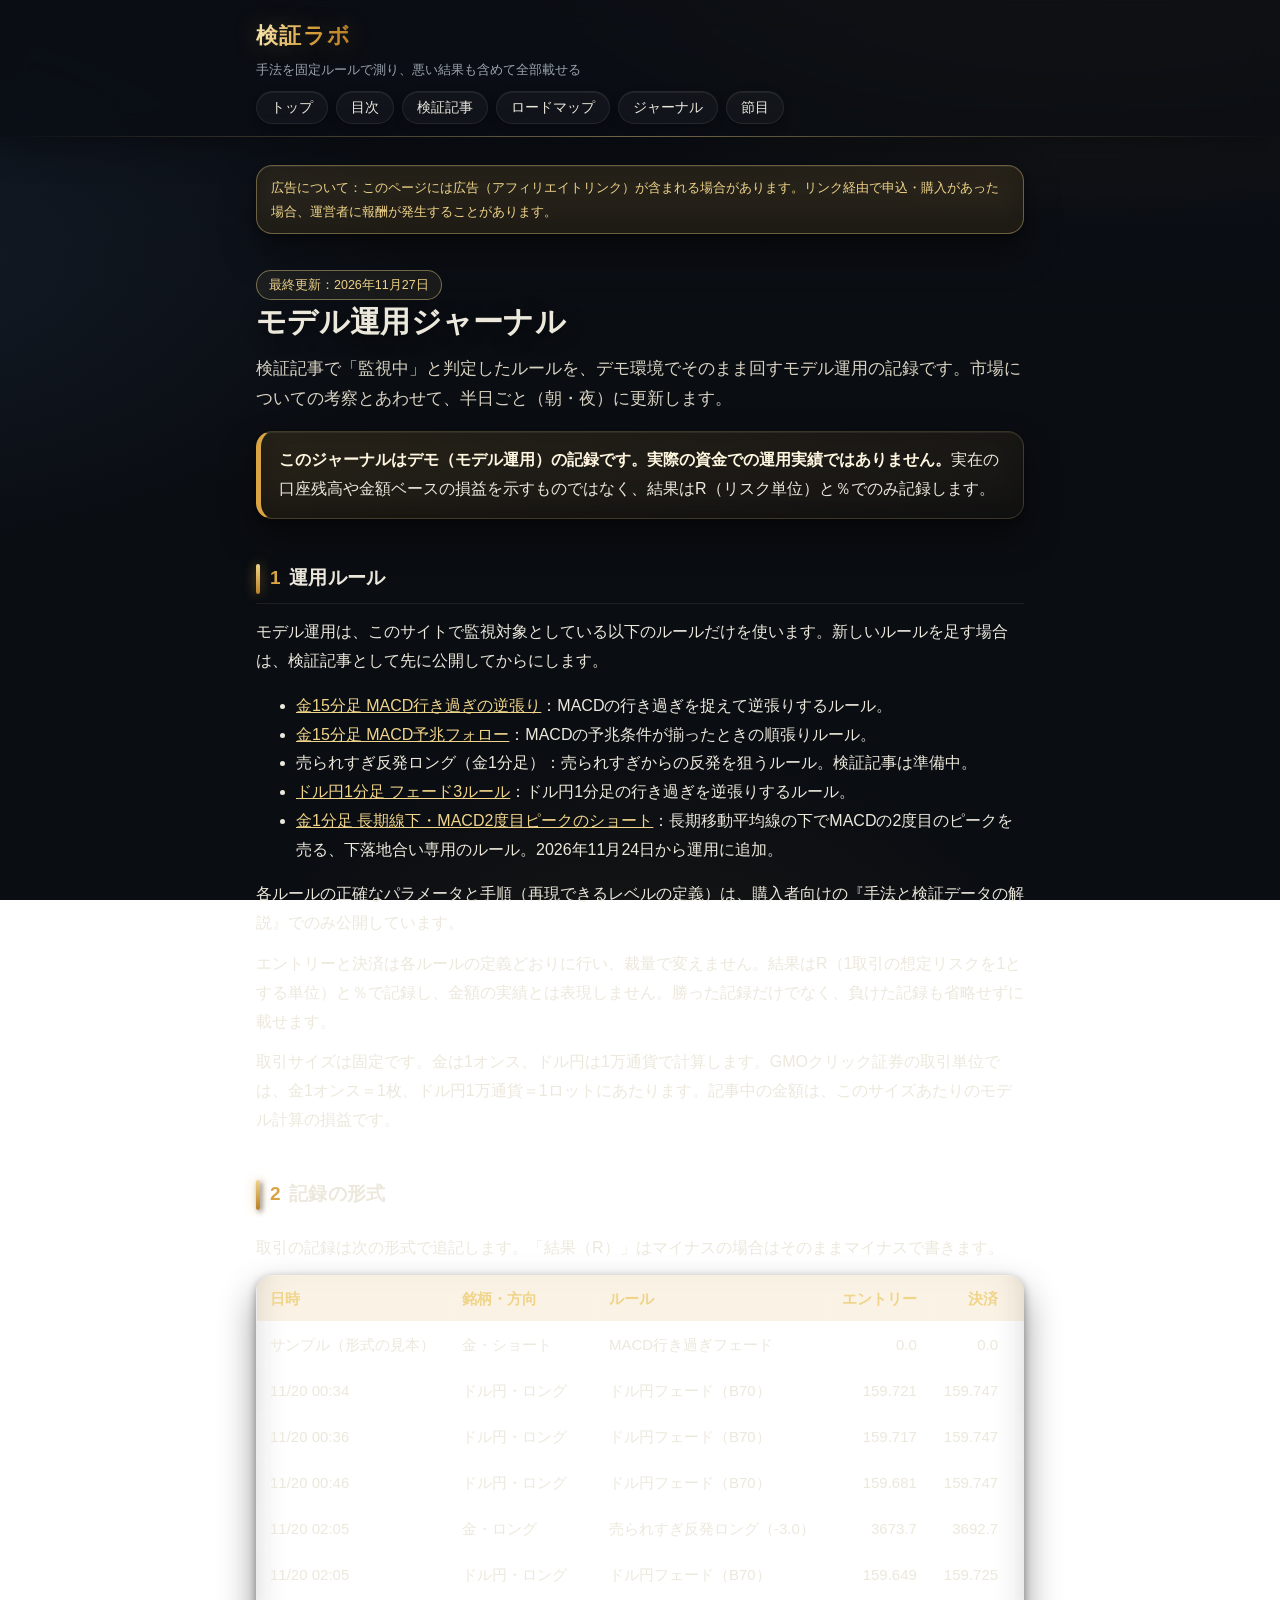
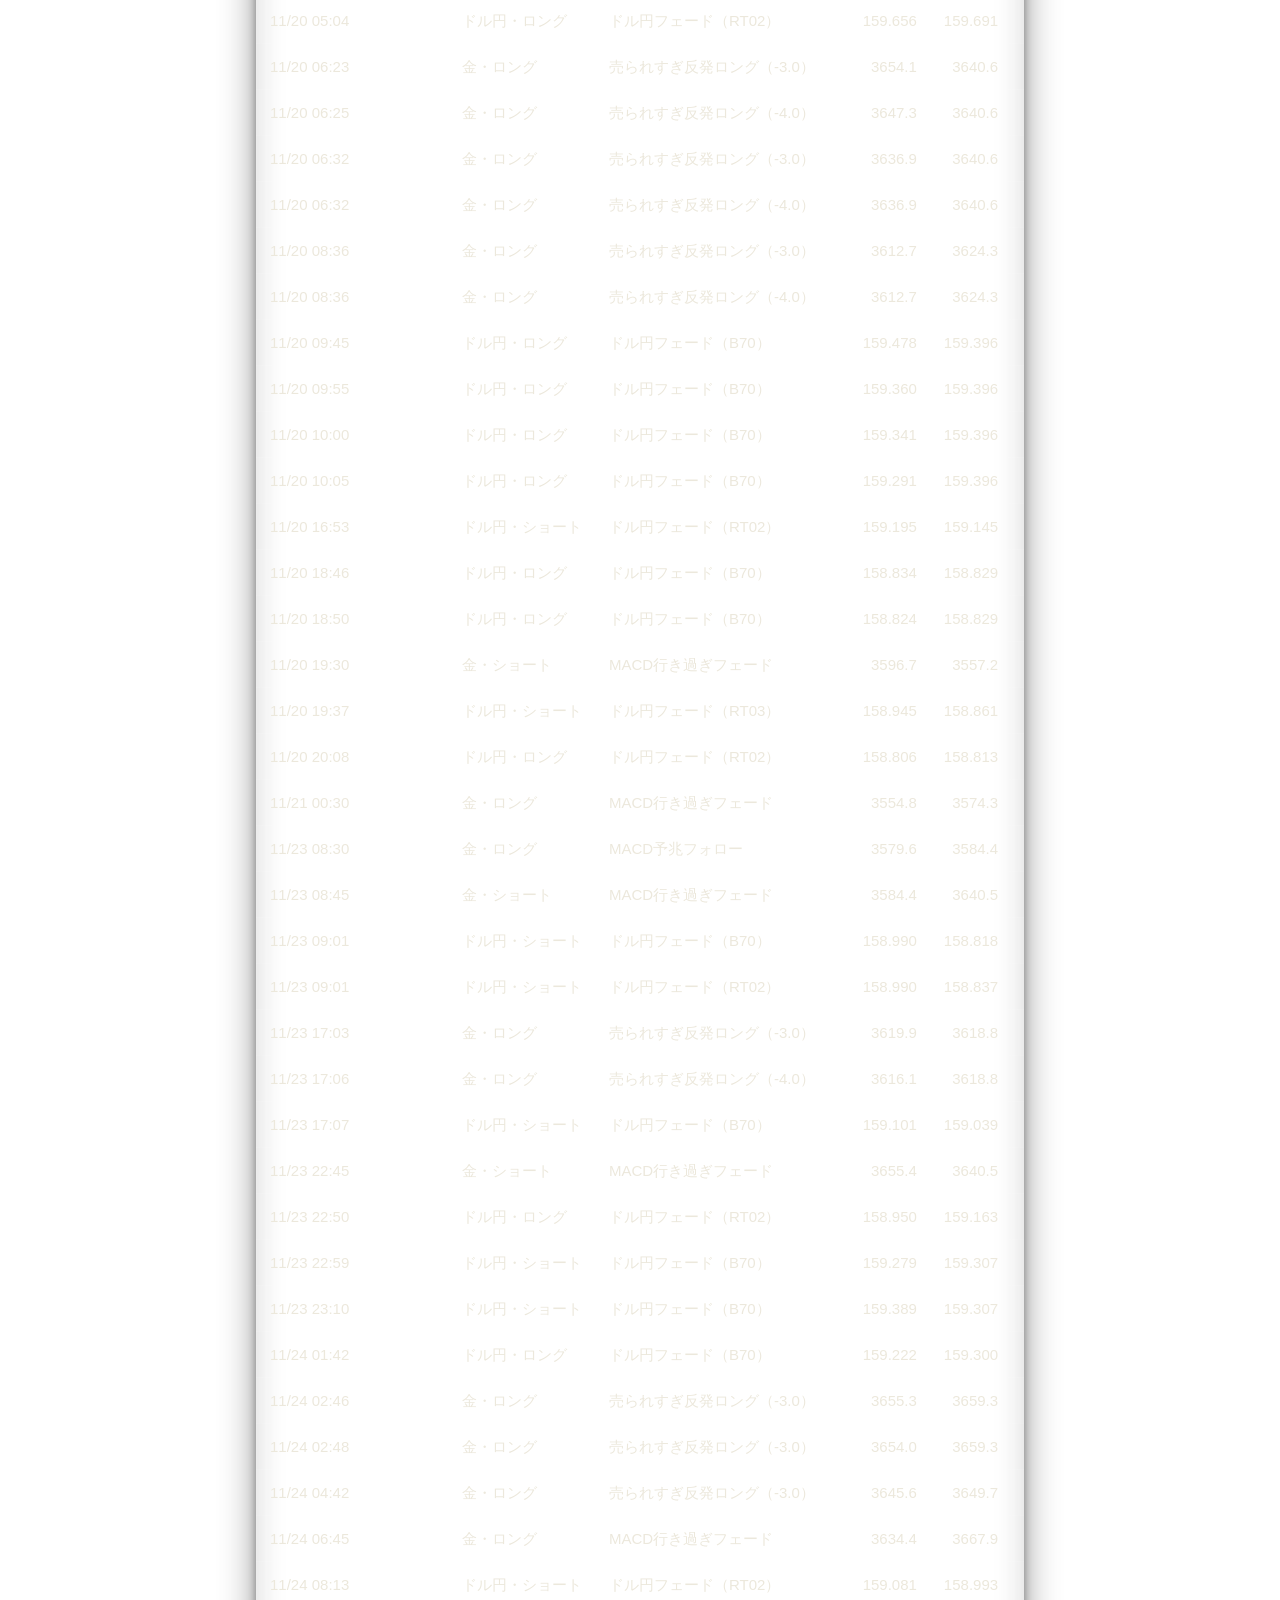
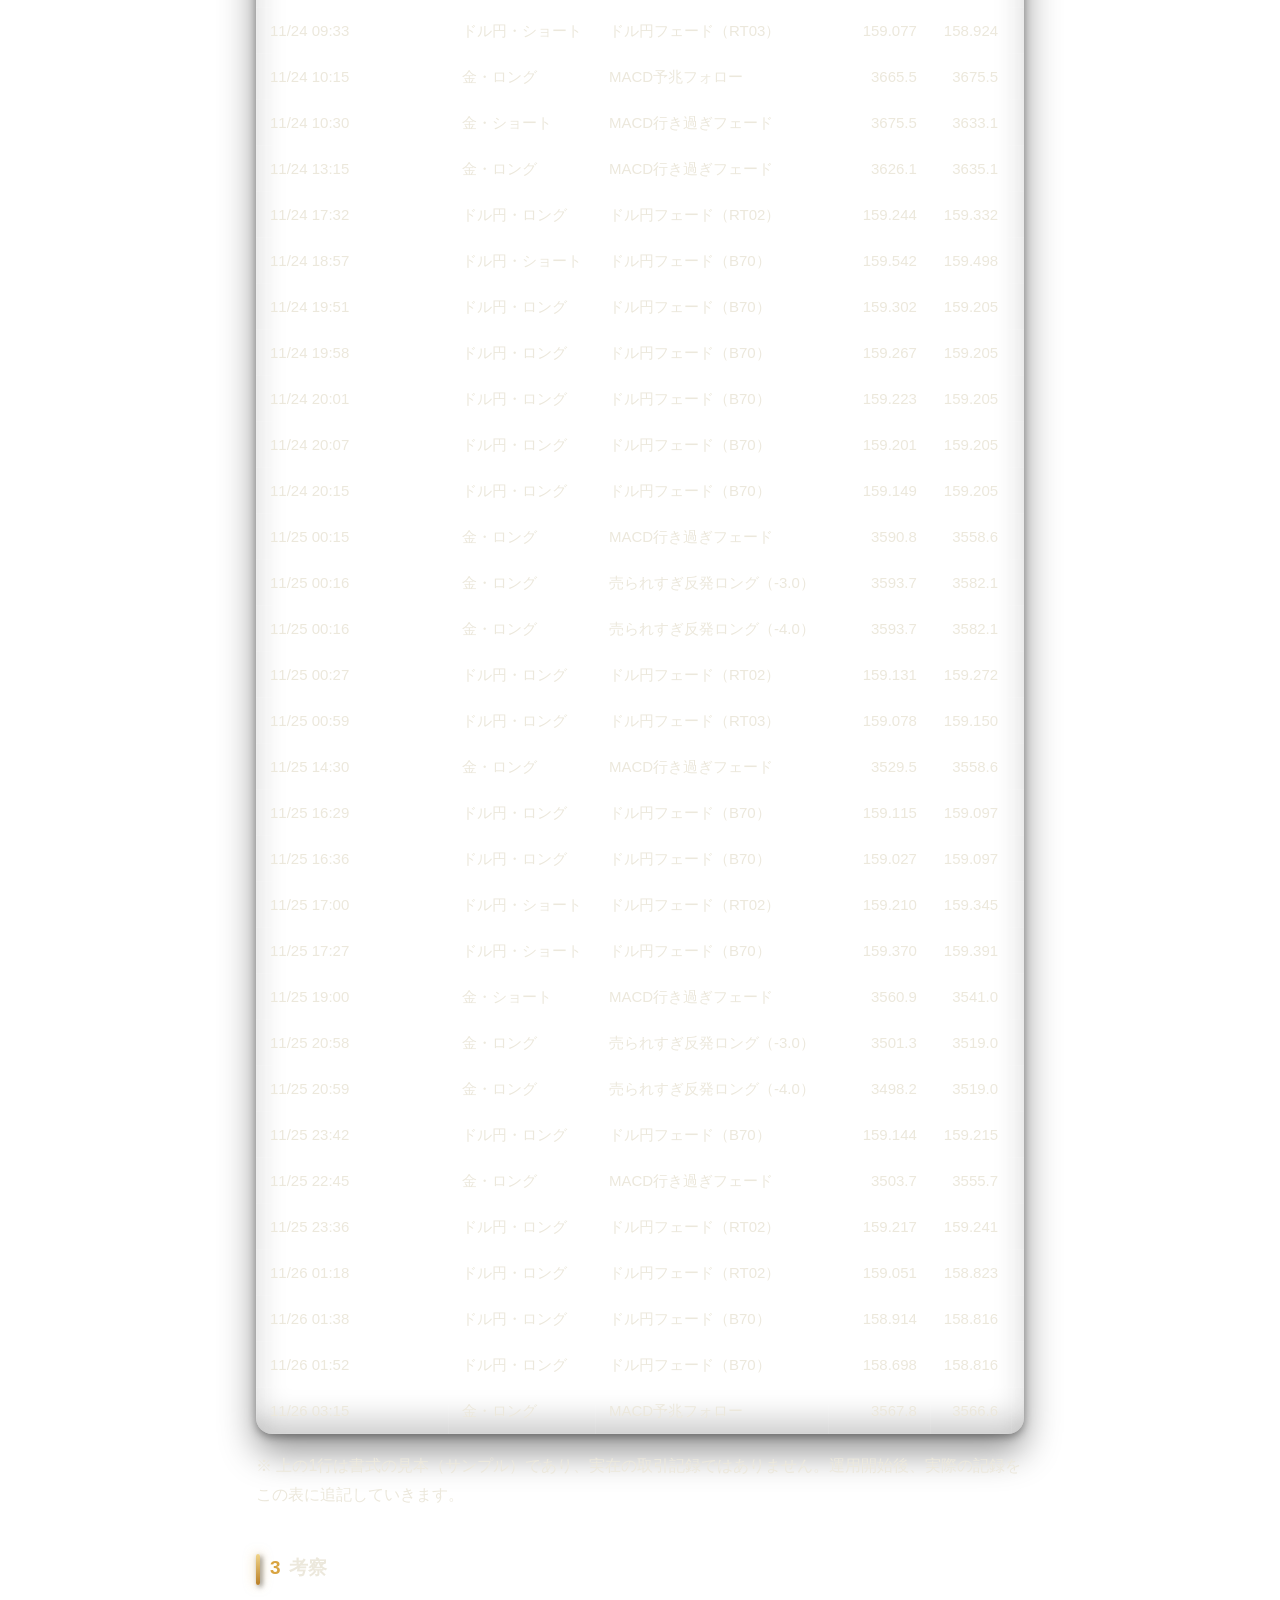
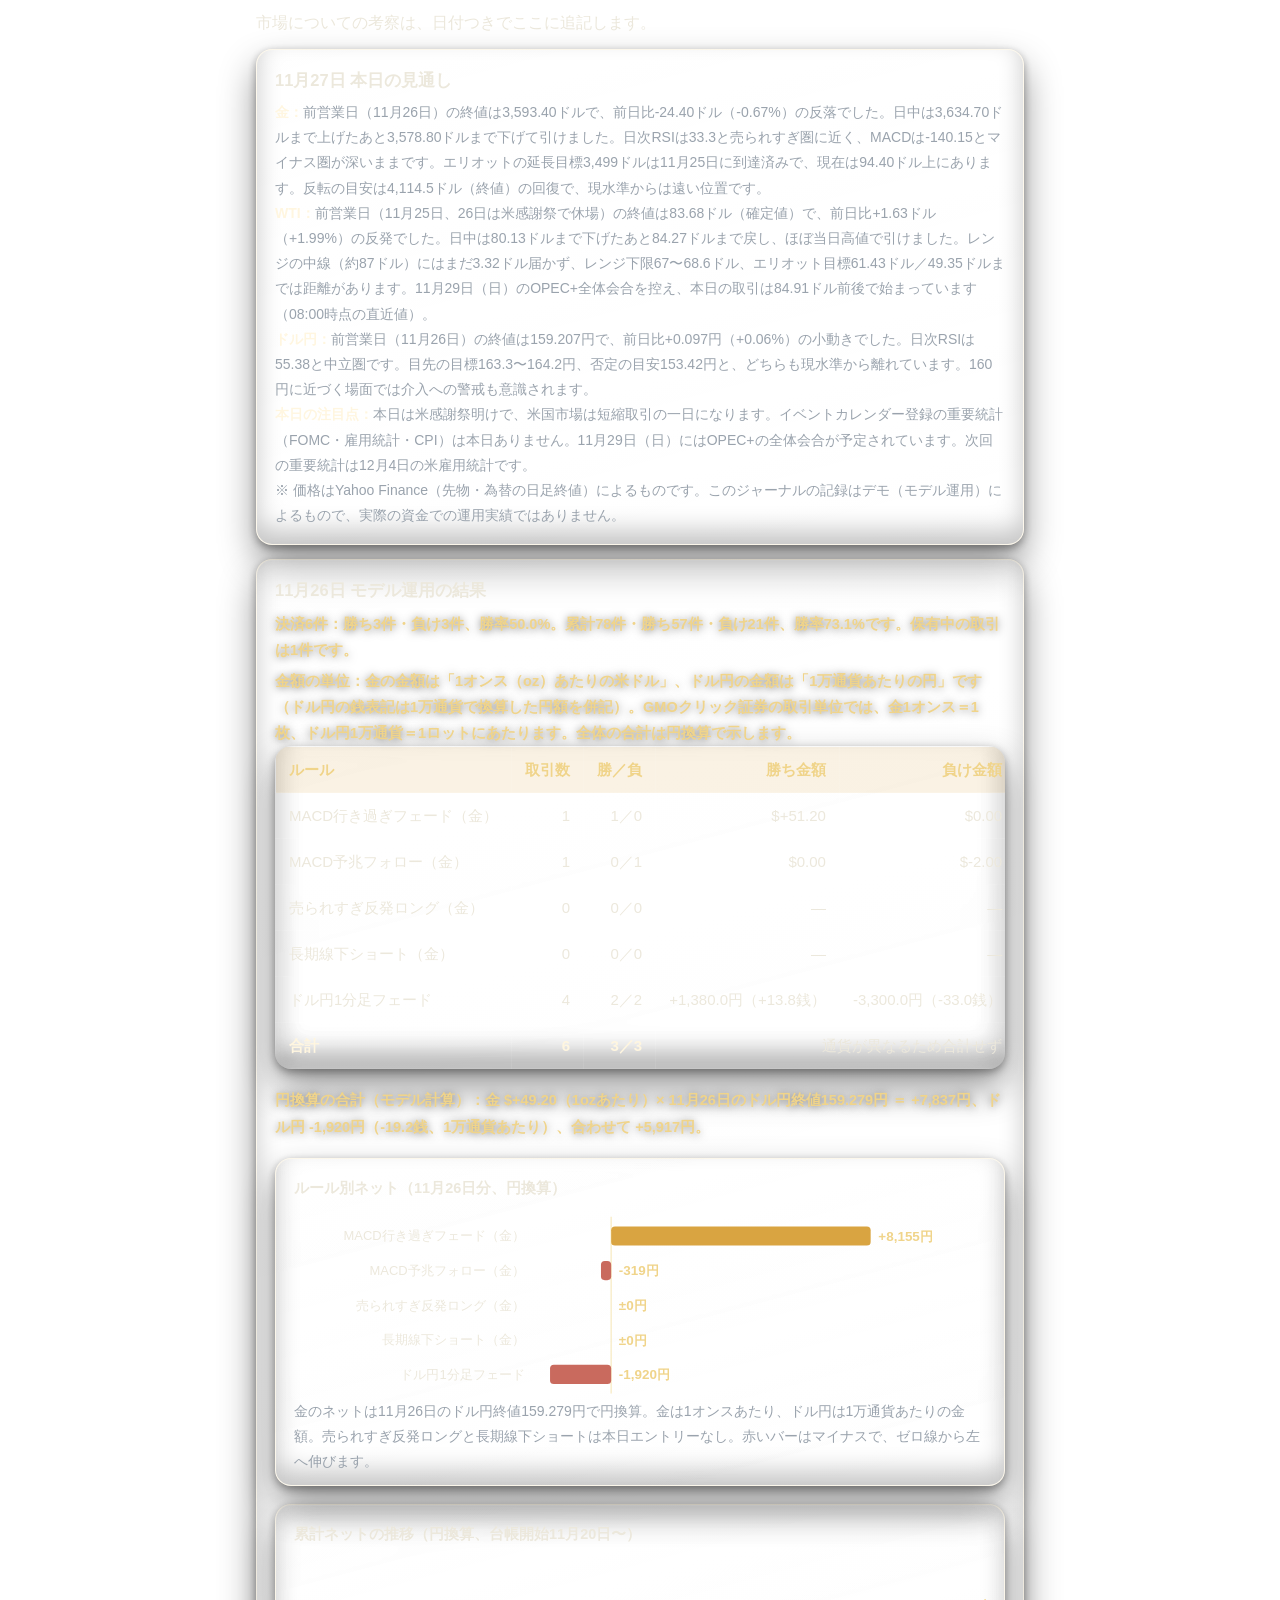
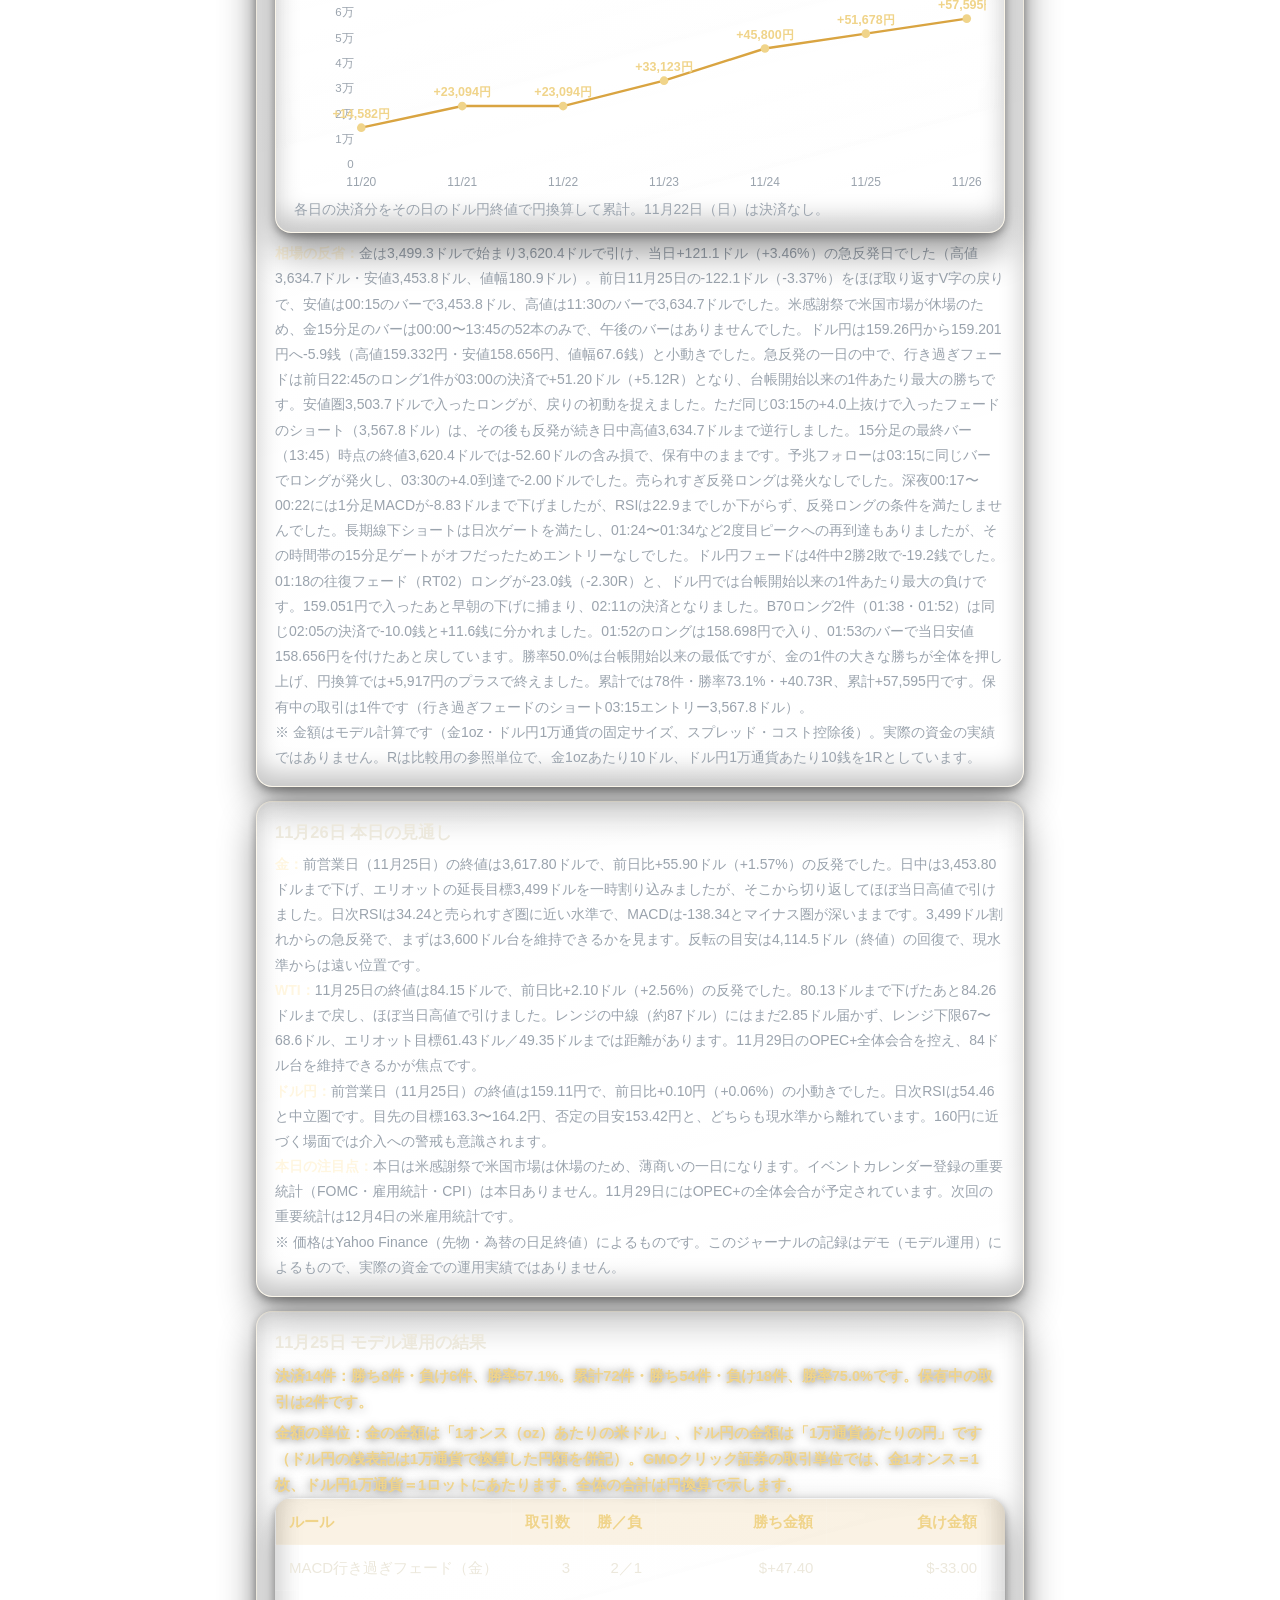
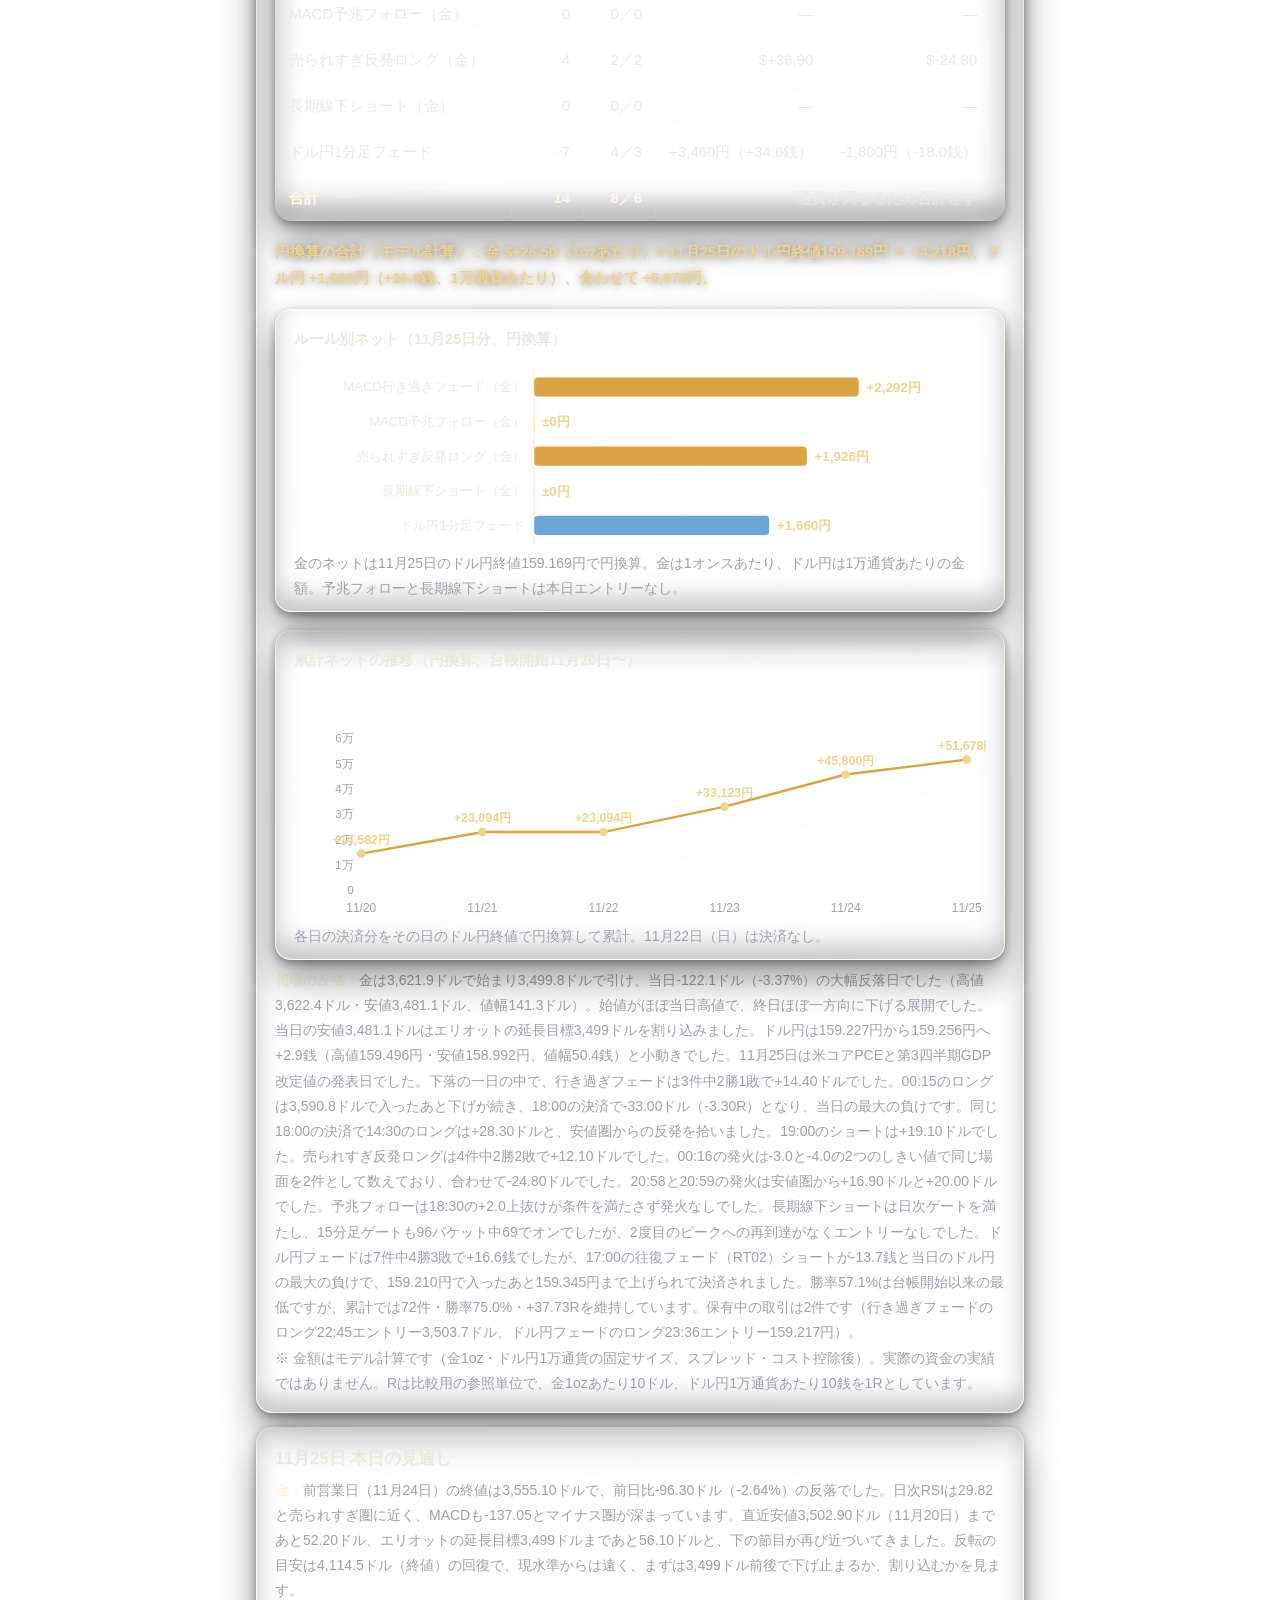
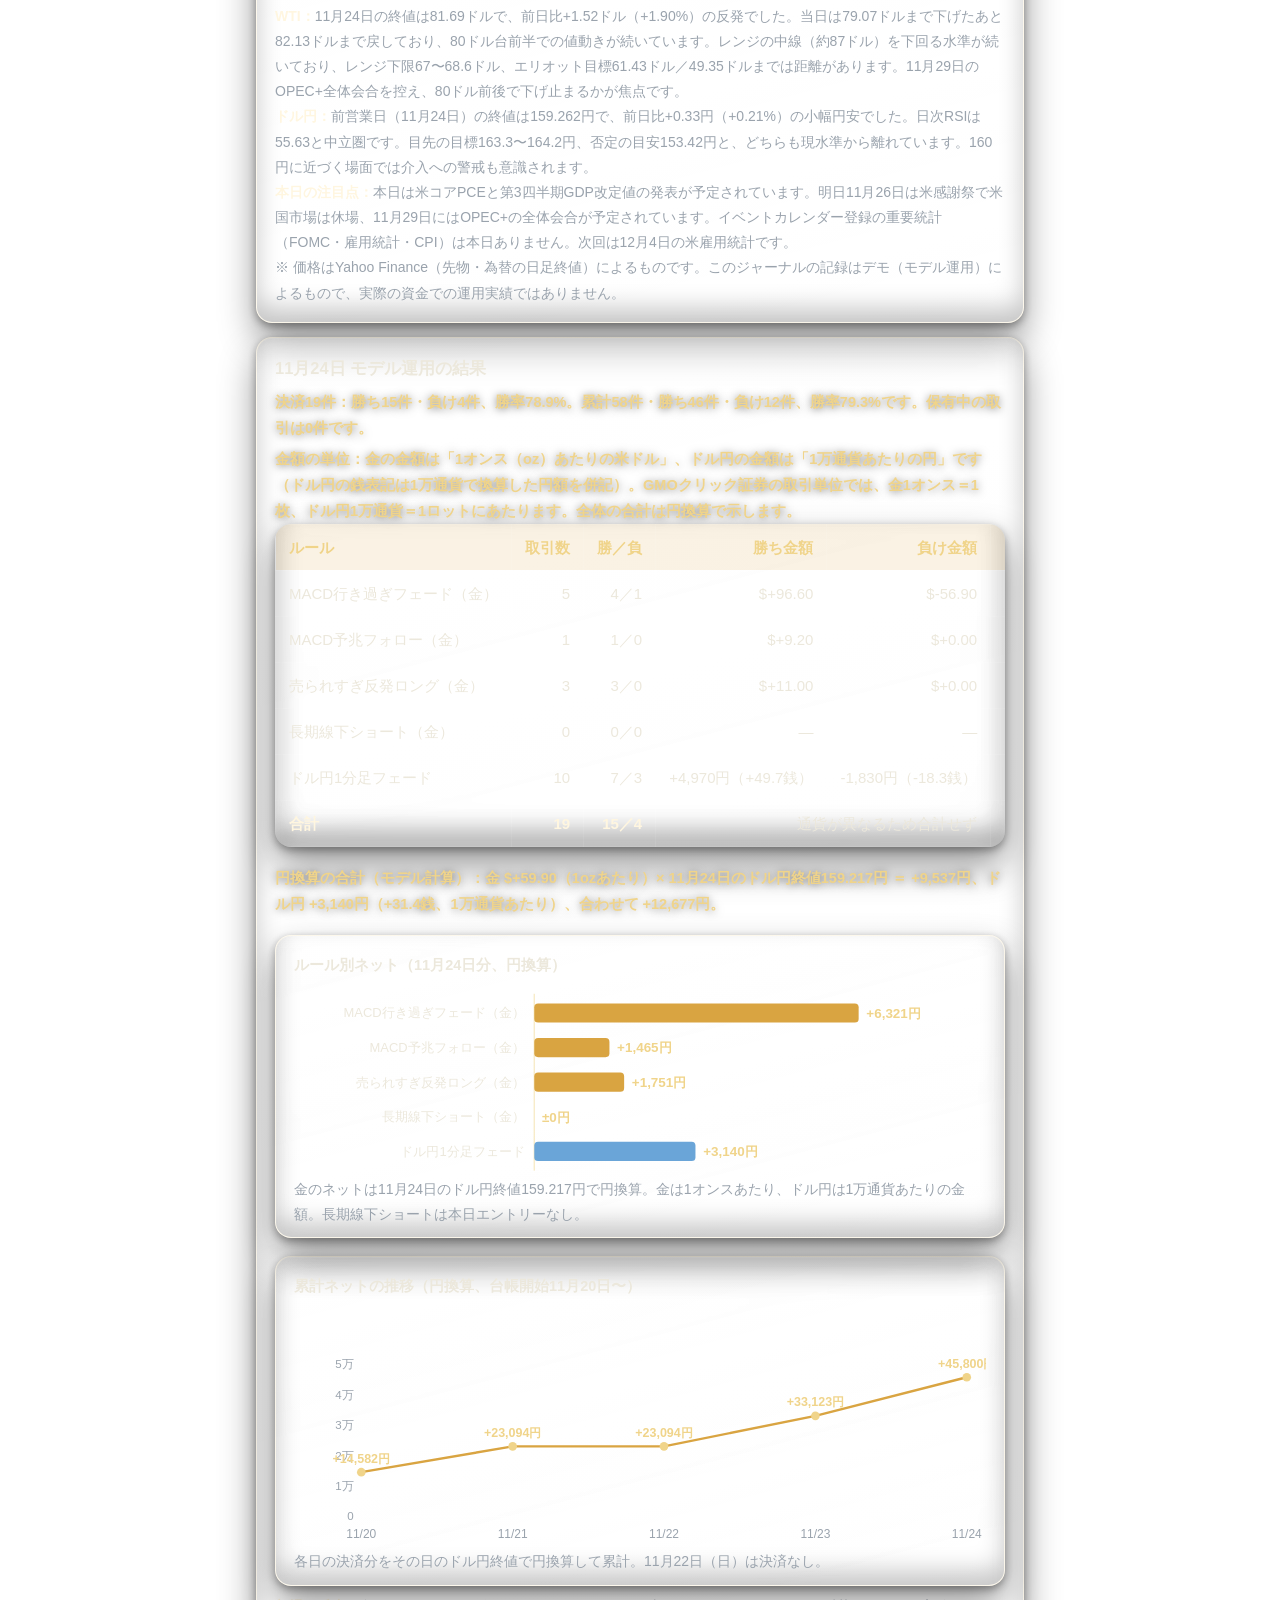
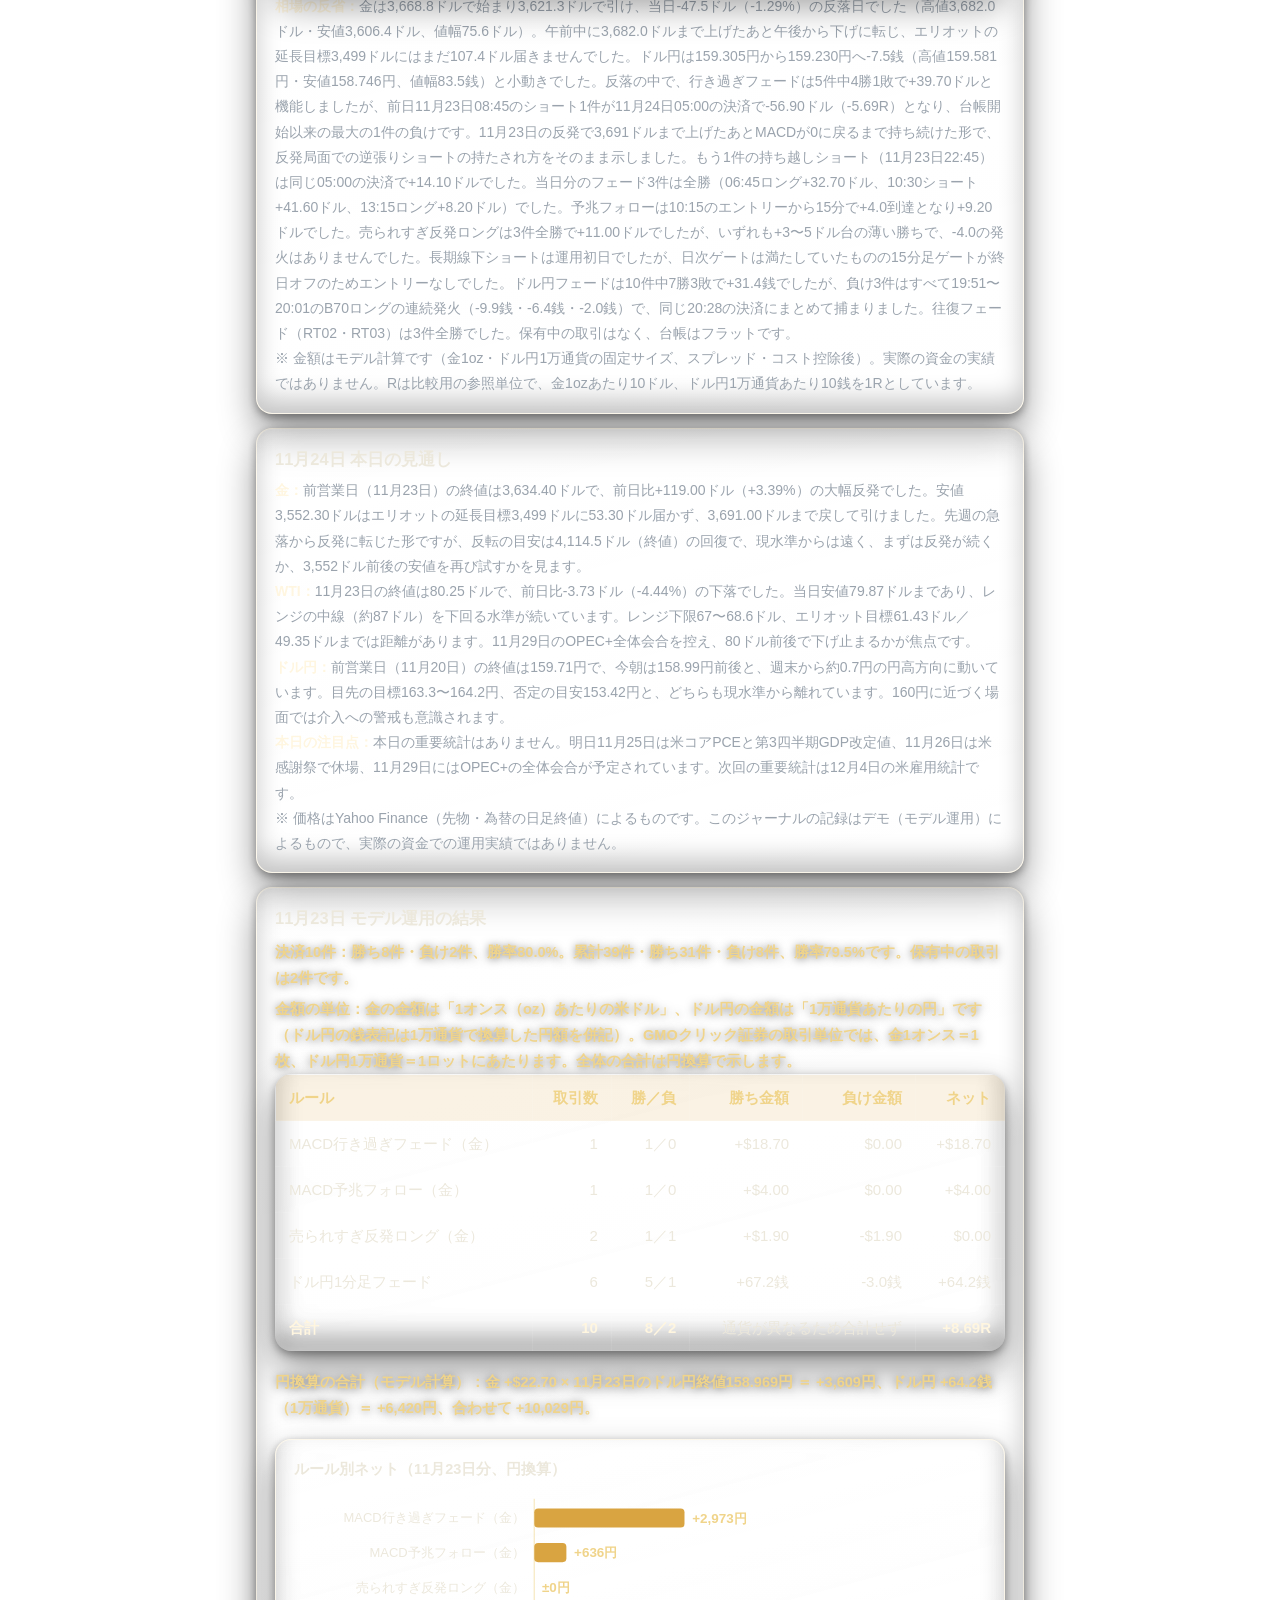
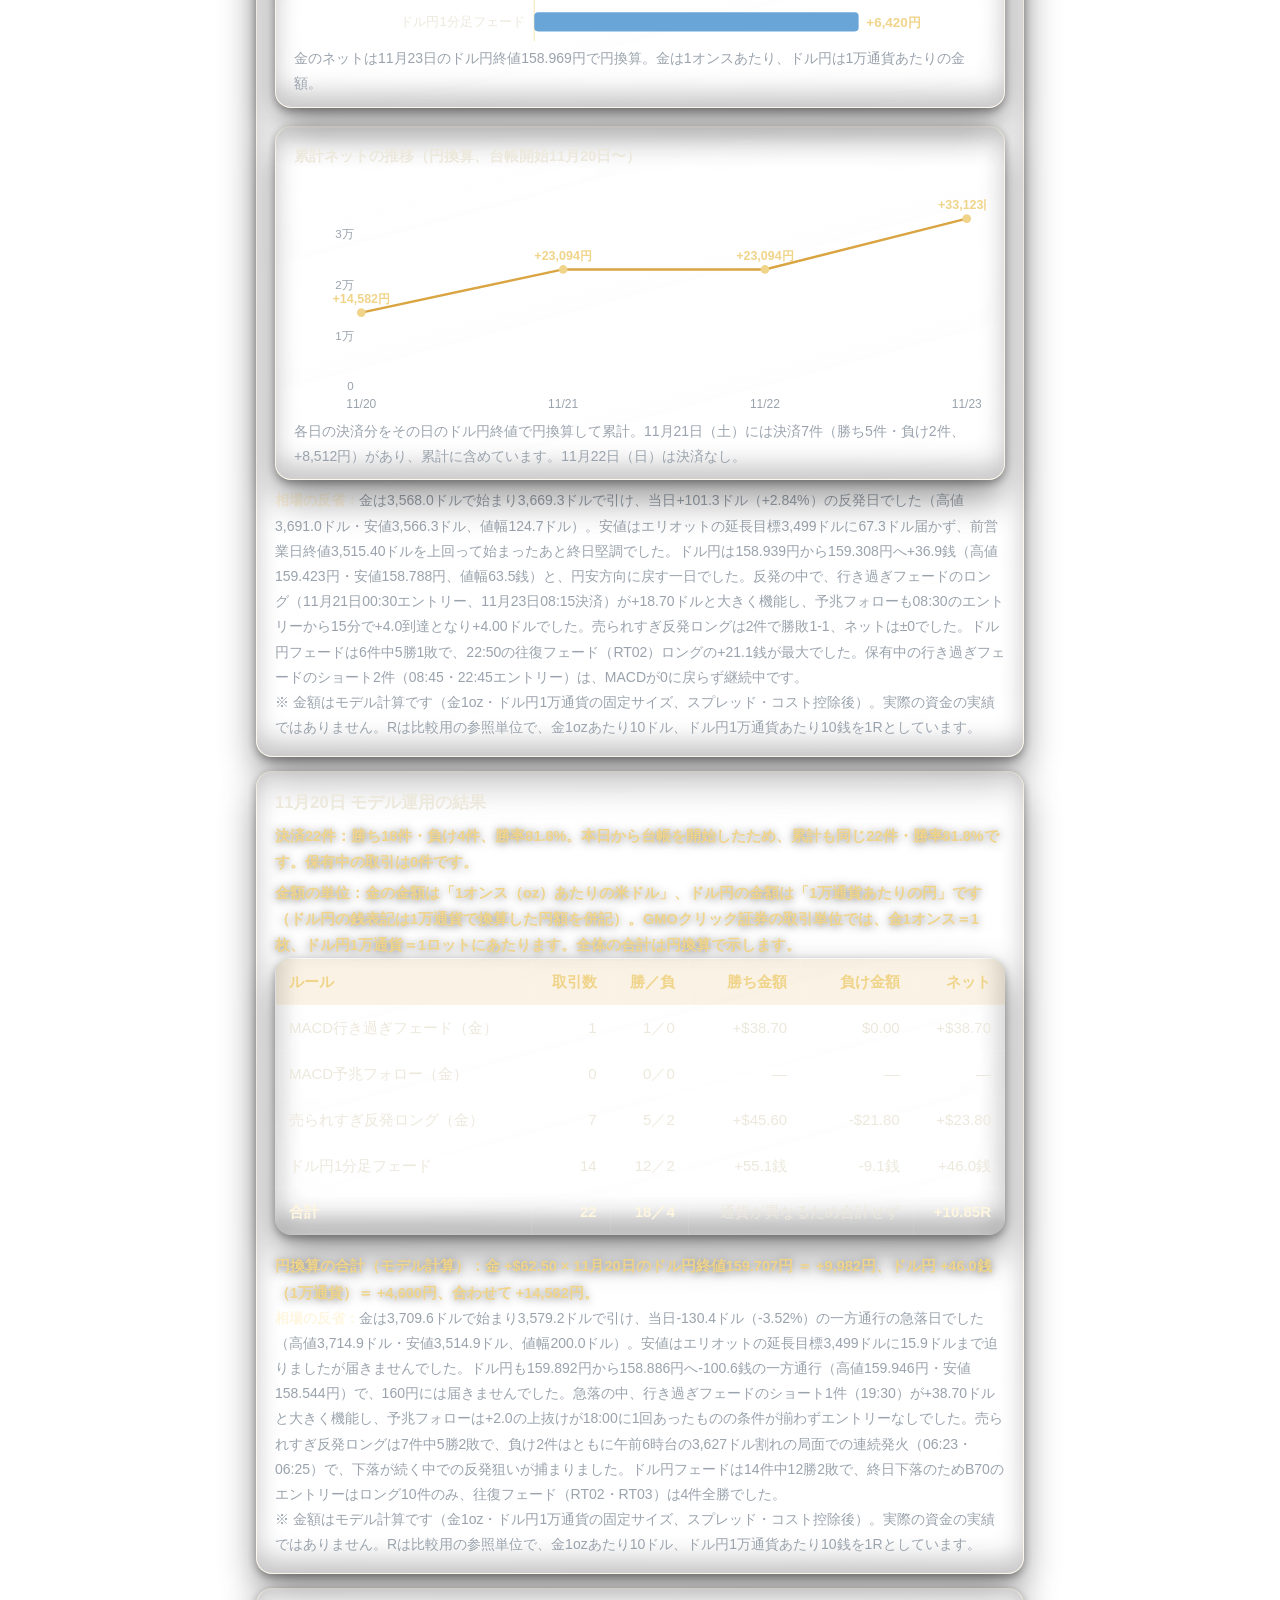
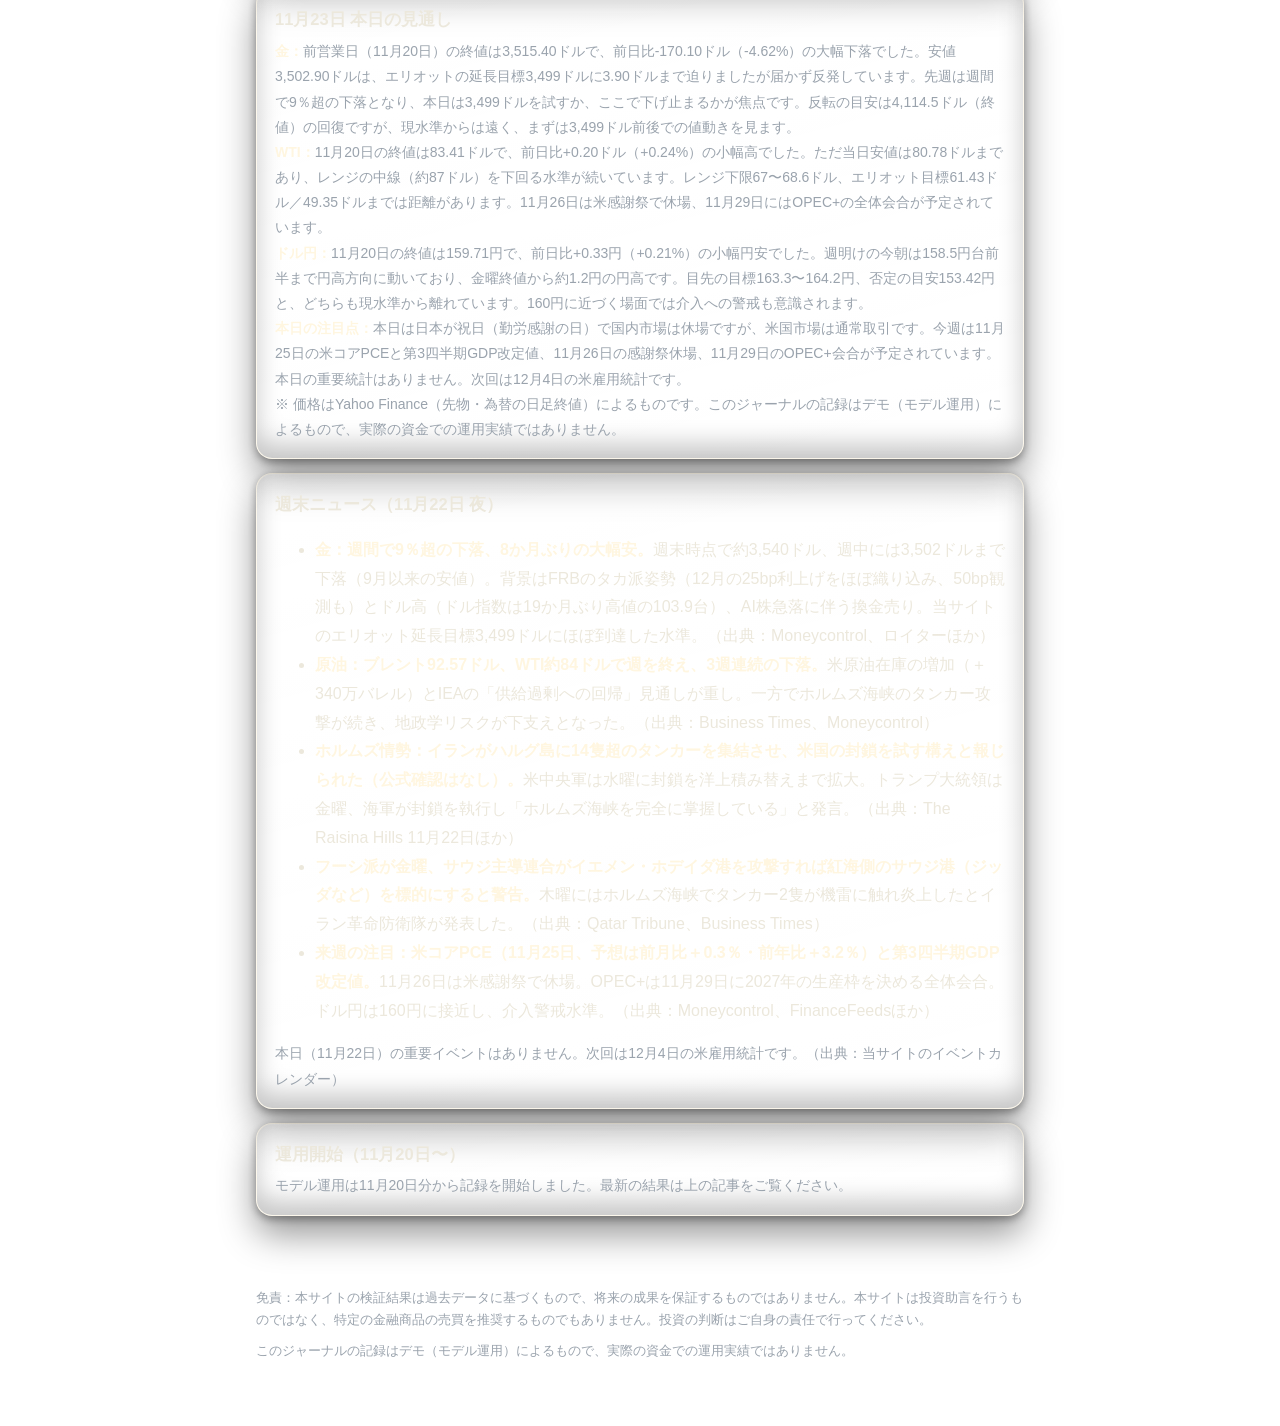
==== commit 16f93d27: "Update journal (auto)" ====
--- a/journal.html
+++ b/journal.html
@@ -27,7 +27,7 @@
 <div class="wrap">
 
   <p class="pr-note">広告について：このページには広告（アフィリエイトリンク）が含まれる場合があります。リンク経由で申込・購入があった場合、運営者に報酬が発生することがあります。</p>
-  <p class="page-updated">最終更新：2026年11月26日</p>
+  <p class="page-updated">最終更新：2026年11月27日</p>
 
   <h1>モデル運用ジャーナル</h1>
   <p class="lead">検証記事で「監視中」と判定したルールを、デモ環境でそのまま回すモデル運用の記録です。市場についての考察とあわせて、半日ごと（朝・夜）に更新します。</p>
@@ -120,12 +120,55 @@
     <tr><td>11/25 20:58</td><td>金・ロング</td><td>売られすぎ反発ロング（-3.0）</td><td class="num">3501.3</td><td class="num">3519.0</td><td class="num">+1.69R</td><td>急落日</td></tr>
     <tr><td>11/25 20:59</td><td>金・ロング</td><td>売られすぎ反発ロング（-4.0）</td><td class="num">3498.2</td><td class="num">3519.0</td><td class="num">+2.00R</td><td>急落日</td></tr>
     <tr><td>11/25 23:42</td><td>ドル円・ロング</td><td>ドル円フェード（B70）</td><td class="num">159.144</td><td class="num">159.215</td><td class="num">+0.69R</td><td>小動き日</td></tr>
+    <tr><td>11/25 22:45</td><td>金・ロング</td><td>MACD行き過ぎフェード</td><td class="num">3503.7</td><td class="num">3555.7</td><td class="num">+5.12R</td><td>急騰日</td></tr>
+    <tr><td>11/25 23:36</td><td>ドル円・ロング</td><td>ドル円フェード（RT02）</td><td class="num">159.217</td><td class="num">159.241</td><td class="num">+0.22R</td><td>小動き日</td></tr>
+    <tr><td>11/26 01:18</td><td>ドル円・ロング</td><td>ドル円フェード（RT02）</td><td class="num">159.051</td><td class="num">158.823</td><td class="num">-2.30R</td><td>小動き日</td></tr>
+    <tr><td>11/26 01:38</td><td>ドル円・ロング</td><td>ドル円フェード（B70）</td><td class="num">158.914</td><td class="num">158.816</td><td class="num">-1.00R</td><td>小動き日</td></tr>
+    <tr><td>11/26 01:52</td><td>ドル円・ロング</td><td>ドル円フェード（B70）</td><td class="num">158.698</td><td class="num">158.816</td><td class="num">+1.16R</td><td>小動き日</td></tr>
+    <tr><td>11/26 03:15</td><td>金・ロング</td><td>MACD予兆フォロー</td><td class="num">3567.8</td><td class="num">3566.6</td><td class="num">-0.20R</td><td>急騰日</td></tr>
   </table>
   </div>
   <p>※ 上の1行は書式の見本（サンプル）であり、実在の取引記録ではありません。運用開始後、実際の記録をこの表に追記していきます。</p>
 
   <h2><span class="sec-no">3</span>考察</h2>
   <p>市場についての考察は、日付つきでここに追記します。</p>
+  <div class="card">
+    <h3>11月27日 本日の見通し</h3>
+    <p><strong>金：</strong>前営業日（11月26日）の終値は3,593.40ドルで、前日比-24.40ドル（-0.67%）の反落でした。日中は3,634.70ドルまで上げたあと3,578.80ドルまで下げて引けました。日次RSIは33.3と売られすぎ圏に近く、MACDは-140.15とマイナス圏が深いままです。エリオットの延長目標3,499ドルは11月25日に到達済みで、現在は94.40ドル上にあります。反転の目安は4,114.5ドル（終値）の回復で、現水準からは遠い位置です。</p>
+    <p><strong>WTI：</strong>前営業日（11月25日、26日は米感謝祭で休場）の終値は83.68ドル（確定値）で、前日比+1.63ドル（+1.99%）の反発でした。日中は80.13ドルまで下げたあと84.27ドルまで戻し、ほぼ当日高値で引けました。レンジの中線（約87ドル）にはまだ3.32ドル届かず、レンジ下限67〜68.6ドル、エリオット目標61.43ドル／49.35ドルまでは距離があります。11月29日（日）のOPEC+全体会合を控え、本日の取引は84.91ドル前後で始まっています（08:00時点の直近値）。</p>
+    <p><strong>ドル円：</strong>前営業日（11月26日）の終値は159.207円で、前日比+0.097円（+0.06%）の小動きでした。日次RSIは55.38と中立圏です。目先の目標163.3〜164.2円、否定の目安153.42円と、どちらも現水準から離れています。160円に近づく場面では介入への警戒も意識されます。</p>
+    <p><strong>本日の注目点：</strong>本日は米感謝祭明けで、米国市場は短縮取引の一日になります。イベントカレンダー登録の重要統計（FOMC・雇用統計・CPI）は本日ありません。11月29日（日）にはOPEC+の全体会合が予定されています。次回の重要統計は12月4日の米雇用統計です。</p>
+    <p>※ 価格はYahoo Finance（先物・為替の日足終値）によるものです。このジャーナルの記録はデモ（モデル運用）によるもので、実際の資金での運用実績ではありません。</p>
+  </div>
+  <div class="card">
+    <h3>11月26日 モデル運用の結果</h3>
+    <p class="result-line">決済6件：勝ち3件・負け3件、勝率50.0%。累計78件・勝ち57件・負け21件、勝率73.1%です。保有中の取引は1件です。</p>
+    <p class="result-line">金額の単位：金の金額は「1オンス（oz）あたりの米ドル」、ドル円の金額は「1万通貨あたりの円」です（ドル円の銭表記は1万通貨で換算した円額を併記）。GMOクリック証券の取引単位では、金1オンス＝1枚、ドル円1万通貨＝1ロットにあたります。全体の合計は円換算で示します。</p>
+    <div class="table-scroll">
+    <table>
+      <tr><th>ルール</th><th class="num">取引数</th><th class="num">勝／負</th><th class="num">勝ち金額</th><th class="num">負け金額</th><th class="num">ネット</th></tr>
+      <tr><td>MACD行き過ぎフェード（金）</td><td class="num">1</td><td class="num">1／0</td><td class="num">$+51.20</td><td class="num">$0.00</td><td class="num">$+51.20</td></tr>
+      <tr><td>MACD予兆フォロー（金）</td><td class="num">1</td><td class="num">0／1</td><td class="num">$0.00</td><td class="num">$-2.00</td><td class="num">$-2.00</td></tr>
+      <tr><td>売られすぎ反発ロング（金）</td><td class="num">0</td><td class="num">0／0</td><td class="num">—</td><td class="num">—</td><td class="num">—</td></tr>
+      <tr><td>長期線下ショート（金）</td><td class="num">0</td><td class="num">0／0</td><td class="num">—</td><td class="num">—</td><td class="num">—</td></tr>
+      <tr><td>ドル円1分足フェード</td><td class="num">4</td><td class="num">2／2</td><td class="num">+1,380.0円（+13.8銭）</td><td class="num">-3,300.0円（-33.0銭）</td><td class="num">-1,920円（-19.2銭）</td></tr>
+      <tr><td><strong>合計</strong></td><td class="num"><strong>6</strong></td><td class="num"><strong>3／3</strong></td><td class="num" colspan="2">通貨が異なるため合計せず</td><td class="num"><strong>+3.00R</strong></td></tr>
+    </table>
+    </div>
+    <p class="result-line">円換算の合計（モデル計算）：金 $+49.20（1ozあたり）× 11月26日のドル円終値159.279円 ＝ +7,837円、ドル円 -1,920円（-19.2銭、1万通貨あたり）、合わせて +5,917円。</p>
+    <figure class="viz">
+      <figcaption>ルール別ネット（11月26日分、円換算）</figcaption>
+      <svg viewBox="0 0 720 196" role="img" aria-label="ルール別ネットの棒グラフ"><line x1="250.0" y1="8" x2="250.0" y2="188" stroke="rgba(255,255,255,0.08)" stroke-width="1"/><line x1="700.0" y1="8" x2="700.0" y2="188" stroke="rgba(255,255,255,0.08)" stroke-width="1"/><line x1="330.0" y1="6" x2="330.0" y2="190" stroke="rgba(240,212,138,0.45)" stroke-width="1.5"/><text x="240" y="30.5" text-anchor="end" font-size="13.5" fill="#ece8dc">MACD行き過ぎフェード（金）</text><rect x="330.0" y="16.0" width="270.0" height="20" rx="4" fill="#d9a441"/><text x="608.0" y="31.0" text-anchor="start" font-size="14" font-weight="700" fill="#f0d48a">+8,155円</text><text x="240" y="66.5" text-anchor="end" font-size="13.5" fill="#ece8dc">MACD予兆フォロー（金）</text><rect x="319.4" y="52.0" width="10.6" height="20" rx="4" fill="#c96a5e"/><text x="338.0" y="67.0" text-anchor="start" font-size="14" font-weight="700" fill="#f0d48a">-319円</text><text x="240" y="102.5" text-anchor="end" font-size="13.5" fill="#ece8dc">売られすぎ反発ロング（金）</text><text x="338.0" y="103.0" text-anchor="start" font-size="14" font-weight="700" fill="#f0d48a">±0円</text><text x="240" y="138.5" text-anchor="end" font-size="13.5" fill="#ece8dc">長期線下ショート（金）</text><text x="338.0" y="139.0" text-anchor="start" font-size="14" font-weight="700" fill="#f0d48a">±0円</text><text x="240" y="174.5" text-anchor="end" font-size="13.5" fill="#ece8dc">ドル円1分足フェード</text><rect x="266.4" y="160.0" width="63.6" height="20" rx="4" fill="#c96a5e"/><text x="338.0" y="175.0" text-anchor="start" font-size="14" font-weight="700" fill="#f0d48a">-1,920円</text></svg>
+      <p class="viz-note">金のネットは11月26日のドル円終値159.279円で円換算。金は1オンスあたり、ドル円は1万通貨あたりの金額。売られすぎ反発ロングと長期線下ショートは本日エントリーなし。赤いバーはマイナスで、ゼロ線から左へ伸びます。</p>
+    </figure>
+    <figure class="viz">
+      <figcaption>累計ネットの推移（円換算、台帳開始11月20日〜）</figcaption>
+      <svg viewBox="0 0 720 250" role="img" aria-label="累計ネットの推移"><line x1="70" y1="216.0" x2="700" y2="216.0" stroke="rgba(255,255,255,0.08)" stroke-width="1"/><text x="62" y="220.0" text-anchor="end" font-size="12" fill="#9aa3ad">0</text><line x1="70" y1="189.6" x2="700" y2="189.6" stroke="rgba(255,255,255,0.08)" stroke-width="1"/><text x="62" y="193.6" text-anchor="end" font-size="12" fill="#9aa3ad">1万</text><line x1="70" y1="163.3" x2="700" y2="163.3" stroke="rgba(255,255,255,0.08)" stroke-width="1"/><text x="62" y="167.3" text-anchor="end" font-size="12" fill="#9aa3ad">2万</text><line x1="70" y1="136.9" x2="700" y2="136.9" stroke="rgba(255,255,255,0.08)" stroke-width="1"/><text x="62" y="140.9" text-anchor="end" font-size="12" fill="#9aa3ad">3万</text><line x1="70" y1="110.5" x2="700" y2="110.5" stroke="rgba(255,255,255,0.08)" stroke-width="1"/><text x="62" y="114.5" text-anchor="end" font-size="12" fill="#9aa3ad">4万</text><line x1="70" y1="84.2" x2="700" y2="84.2" stroke="rgba(255,255,255,0.08)" stroke-width="1"/><text x="62" y="88.2" text-anchor="end" font-size="12" fill="#9aa3ad">5万</text><line x1="70" y1="57.8" x2="700" y2="57.8" stroke="rgba(255,255,255,0.08)" stroke-width="1"/><text x="62" y="61.8" text-anchor="end" font-size="12" fill="#9aa3ad">6万</text><polyline points="70.0,177.6 175.0,155.1 280.0,155.1 385.0,128.7 490.0,95.2 595.0,79.7 700.0,64.1" fill="none" stroke="#d9a441" stroke-width="2.5"/><circle cx="70.0" cy="177.6" r="4.5" fill="#f0d48a"/><text x="70.0" y="167.6" text-anchor="middle" font-size="13" font-weight="700" fill="#f0d48a">+14,582円</text><text x="70.0" y="238" text-anchor="middle" font-size="12.5" fill="#9aa3ad">11/20</text><circle cx="175.0" cy="155.1" r="4.5" fill="#f0d48a"/><text x="175.0" y="145.1" text-anchor="middle" font-size="13" font-weight="700" fill="#f0d48a">+23,094円</text><text x="175.0" y="238" text-anchor="middle" font-size="12.5" fill="#9aa3ad">11/21</text><circle cx="280.0" cy="155.1" r="4.5" fill="#f0d48a"/><text x="280.0" y="145.1" text-anchor="middle" font-size="13" font-weight="700" fill="#f0d48a">+23,094円</text><text x="280.0" y="238" text-anchor="middle" font-size="12.5" fill="#9aa3ad">11/22</text><circle cx="385.0" cy="128.7" r="4.5" fill="#f0d48a"/><text x="385.0" y="118.7" text-anchor="middle" font-size="13" font-weight="700" fill="#f0d48a">+33,123円</text><text x="385.0" y="238" text-anchor="middle" font-size="12.5" fill="#9aa3ad">11/23</text><circle cx="490.0" cy="95.2" r="4.5" fill="#f0d48a"/><text x="490.0" y="85.2" text-anchor="middle" font-size="13" font-weight="700" fill="#f0d48a">+45,800円</text><text x="490.0" y="238" text-anchor="middle" font-size="12.5" fill="#9aa3ad">11/24</text><circle cx="595.0" cy="79.7" r="4.5" fill="#f0d48a"/><text x="595.0" y="69.7" text-anchor="middle" font-size="13" font-weight="700" fill="#f0d48a">+51,678円</text><text x="595.0" y="238" text-anchor="middle" font-size="12.5" fill="#9aa3ad">11/25</text><circle cx="700.0" cy="64.1" r="4.5" fill="#f0d48a"/><text x="700.0" y="54.1" text-anchor="middle" font-size="13" font-weight="700" fill="#f0d48a">+57,595円</text><text x="700.0" y="238" text-anchor="middle" font-size="12.5" fill="#9aa3ad">11/26</text></svg>
+      <p class="viz-note">各日の決済分をその日のドル円終値で円換算して累計。11月22日（日）は決済なし。</p>
+    </figure>
+    <p><strong>相場の反省：</strong>金は3,499.3ドルで始まり3,620.4ドルで引け、当日+121.1ドル（+3.46%）の急反発日でした（高値3,634.7ドル・安値3,453.8ドル、値幅180.9ドル）。前日11月25日の-122.1ドル（-3.37%）をほぼ取り返すV字の戻りで、安値は00:15のバーで3,453.8ドル、高値は11:30のバーで3,634.7ドルでした。米感謝祭で米国市場が休場のため、金15分足のバーは00:00〜13:45の52本のみで、午後のバーはありませんでした。ドル円は159.26円から159.201円へ-5.9銭（高値159.332円・安値158.656円、値幅67.6銭）と小動きでした。急反発の一日の中で、行き過ぎフェードは前日22:45のロング1件が03:00の決済で+51.20ドル（+5.12R）となり、台帳開始以来の1件あたり最大の勝ちです。安値圏3,503.7ドルで入ったロングが、戻りの初動を捉えました。ただ同じ03:15の+4.0上抜けで入ったフェードのショート（3,567.8ドル）は、その後も反発が続き日中高値3,634.7ドルまで逆行しました。15分足の最終バー（13:45）時点の終値3,620.4ドルでは-52.60ドルの含み損で、保有中のままです。予兆フォローは03:15に同じバーでロングが発火し、03:30の+4.0到達で-2.00ドルでした。売られすぎ反発ロングは発火なしでした。深夜00:17〜00:22には1分足MACDが-8.83ドルまで下げましたが、RSIは22.9までしか下がらず、反発ロングの条件を満たしませんでした。長期線下ショートは日次ゲートを満たし、01:24〜01:34など2度目ピークへの再到達もありましたが、その時間帯の15分足ゲートがオフだったためエントリーなしでした。ドル円フェードは4件中2勝2敗で-19.2銭でした。01:18の往復フェード（RT02）ロングが-23.0銭（-2.30R）と、ドル円では台帳開始以来の1件あたり最大の負けです。159.051円で入ったあと早朝の下げに捕まり、02:11の決済となりました。B70ロング2件（01:38・01:52）は同じ02:05の決済で-10.0銭と+11.6銭に分かれました。01:52のロングは158.698円で入り、01:53のバーで当日安値158.656円を付けたあと戻しています。勝率50.0%は台帳開始以来の最低ですが、金の1件の大きな勝ちが全体を押し上げ、円換算では+5,917円のプラスで終えました。累計では78件・勝率73.1%・+40.73R、累計+57,595円です。保有中の取引は1件です（行き過ぎフェードのショート03:15エントリー3,567.8ドル）。</p>
+    <p>※ 金額はモデル計算です（金1oz・ドル円1万通貨の固定サイズ、スプレッド・コスト控除後）。実際の資金の実績ではありません。Rは比較用の参照単位で、金1ozあたり10ドル、ドル円1万通貨あたり10銭を1Rとしています。</p>
+  </div>
   <div class="card">
     <h3>11月26日 本日の見通し</h3>
     <p><strong>金：</strong>前営業日（11月25日）の終値は3,617.80ドルで、前日比+55.90ドル（+1.57%）の反発でした。日中は3,453.80ドルまで下げ、エリオットの延長目標3,499ドルを一時割り込みましたが、そこから切り返してほぼ当日高値で引けました。日次RSIは34.24と売られすぎ圏に近い水準で、MACDは-138.34とマイナス圏が深いままです。3,499ドル割れからの急反発で、まずは3,600ドル台を維持できるかを見ます。反転の目安は4,114.5ドル（終値）の回復で、現水準からは遠い位置です。</p>
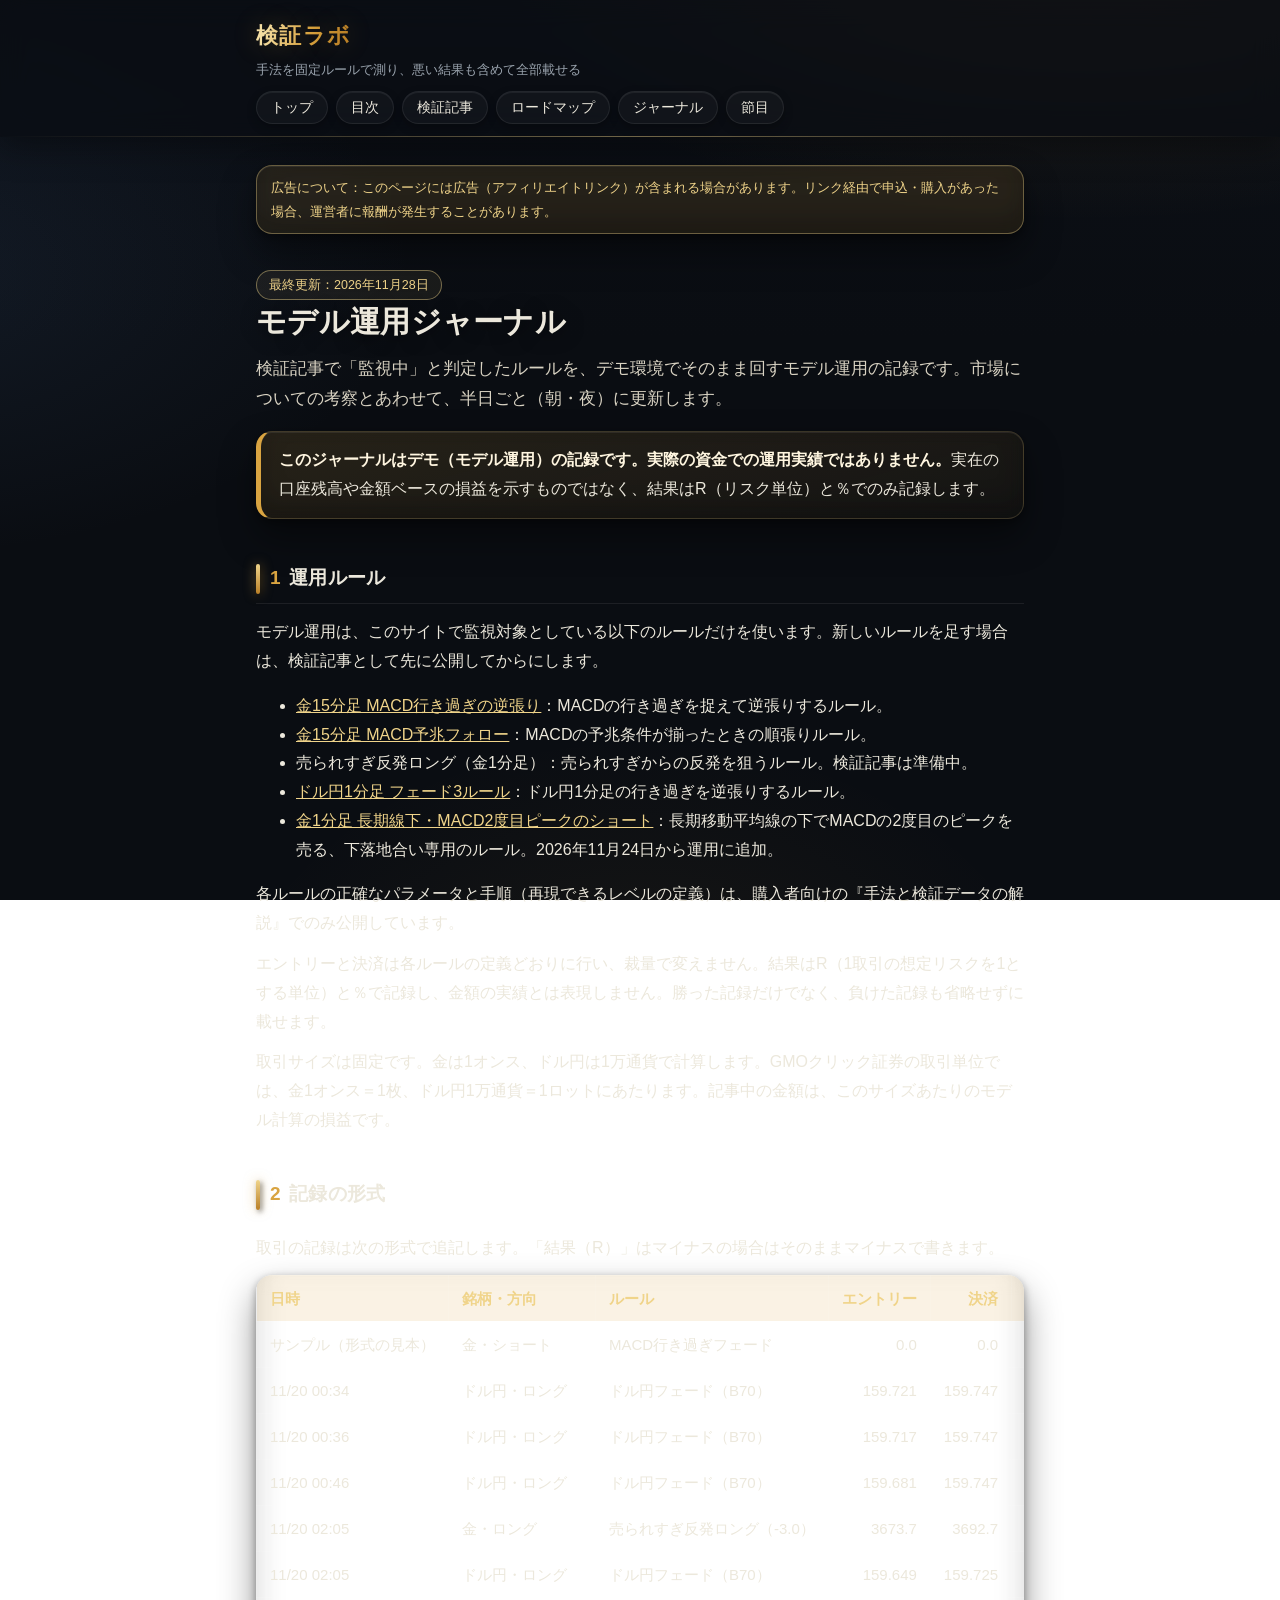
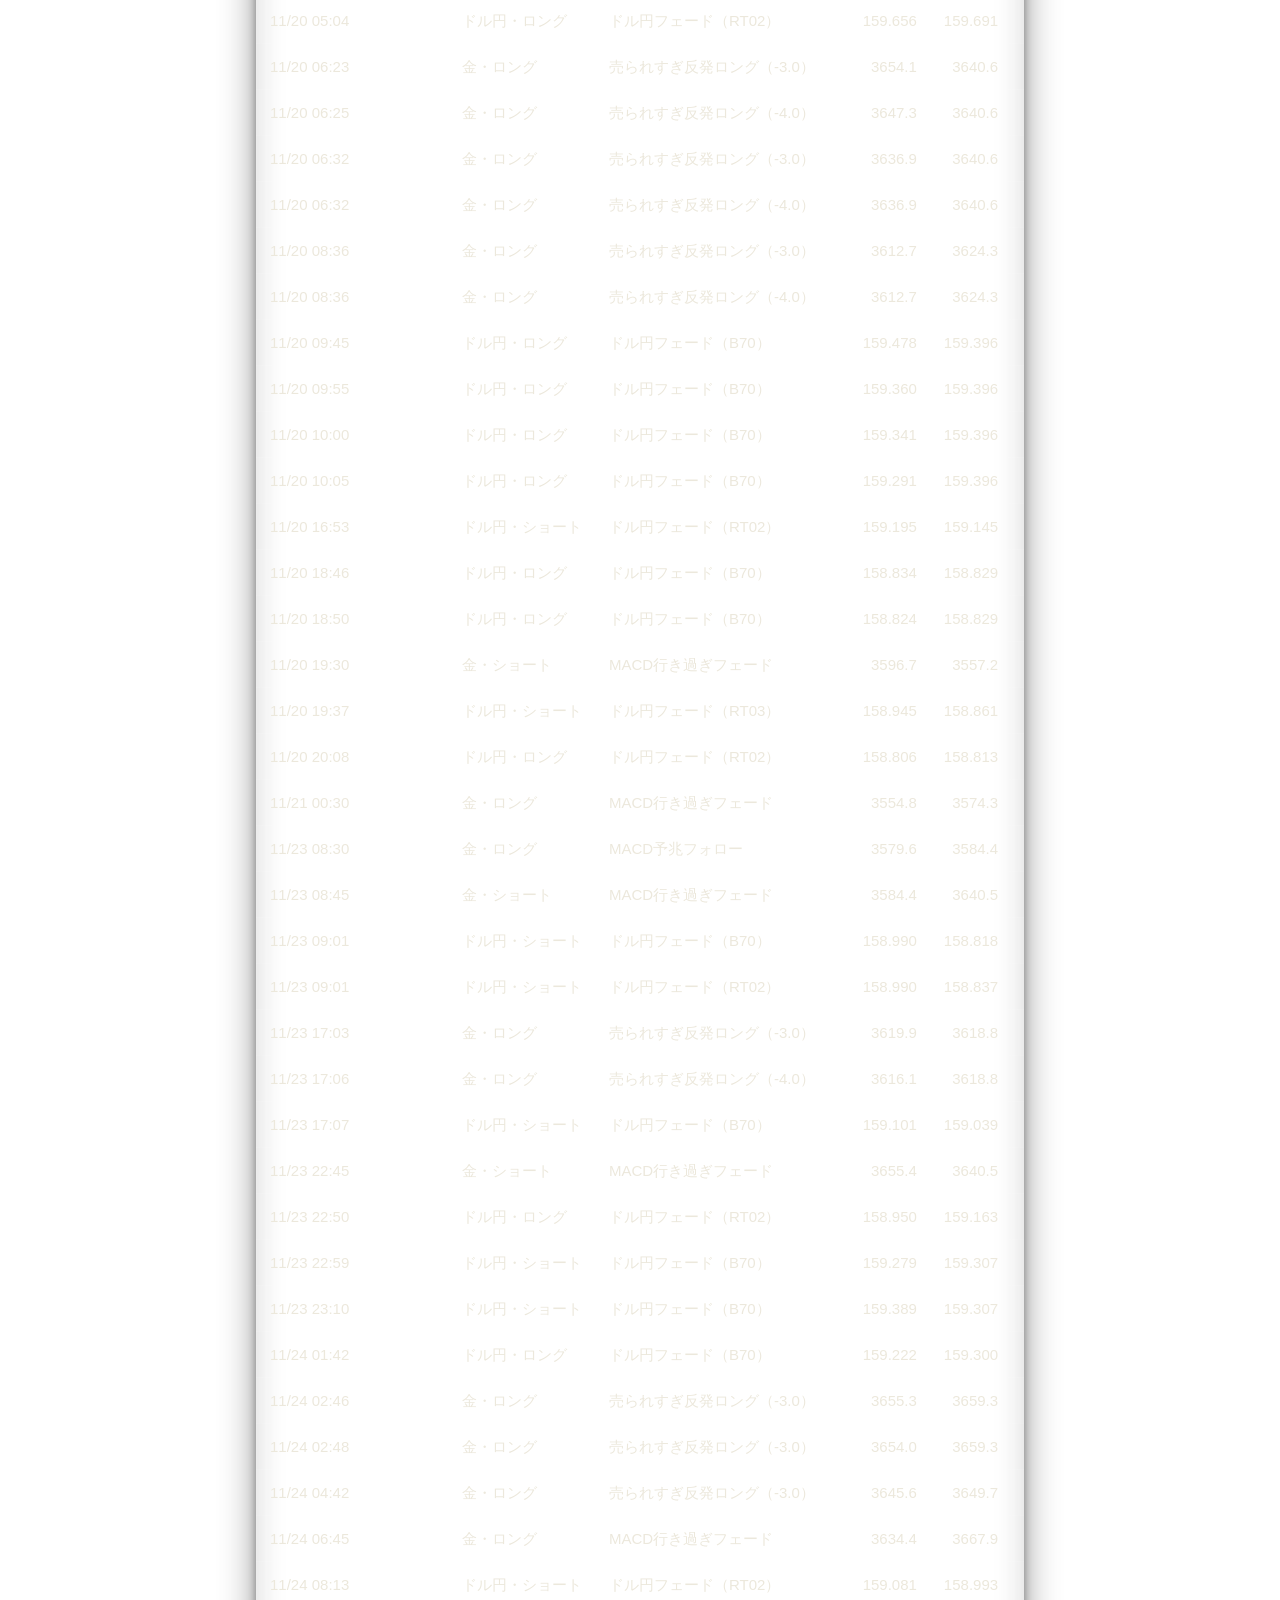
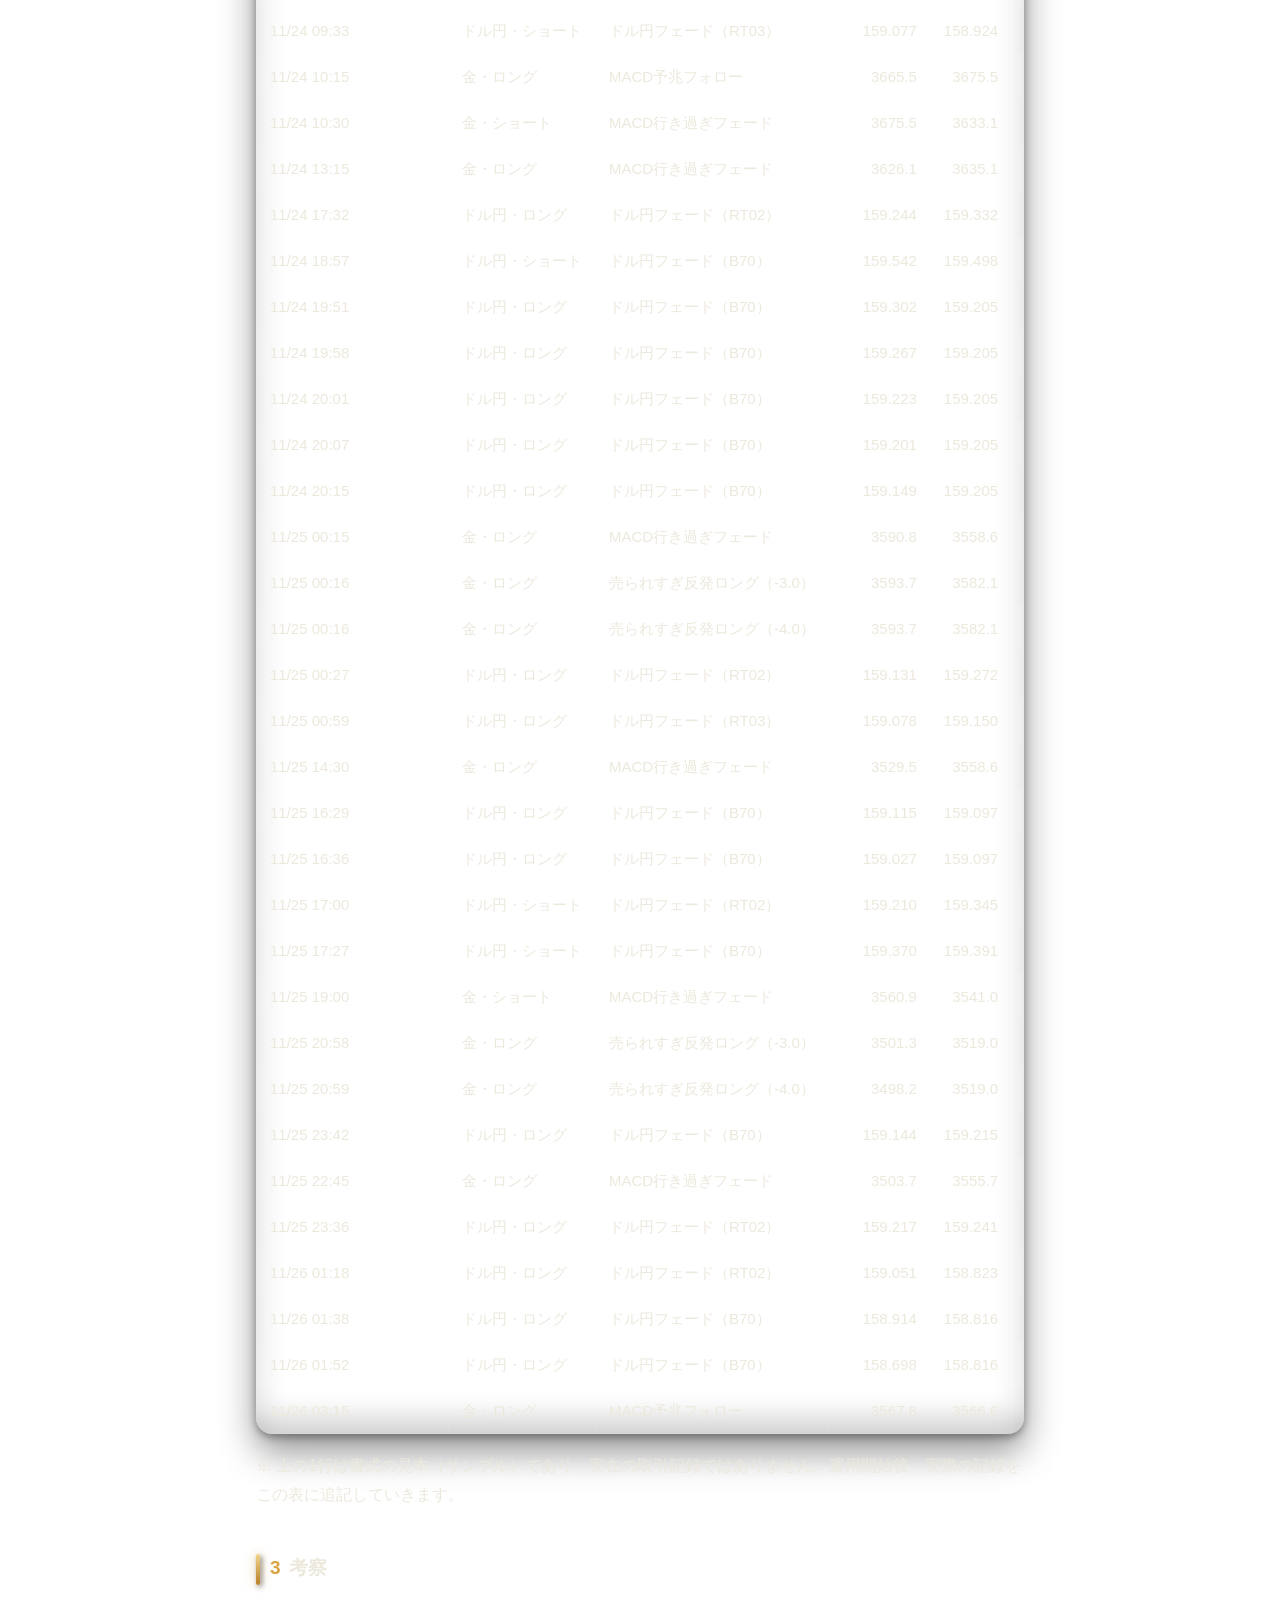
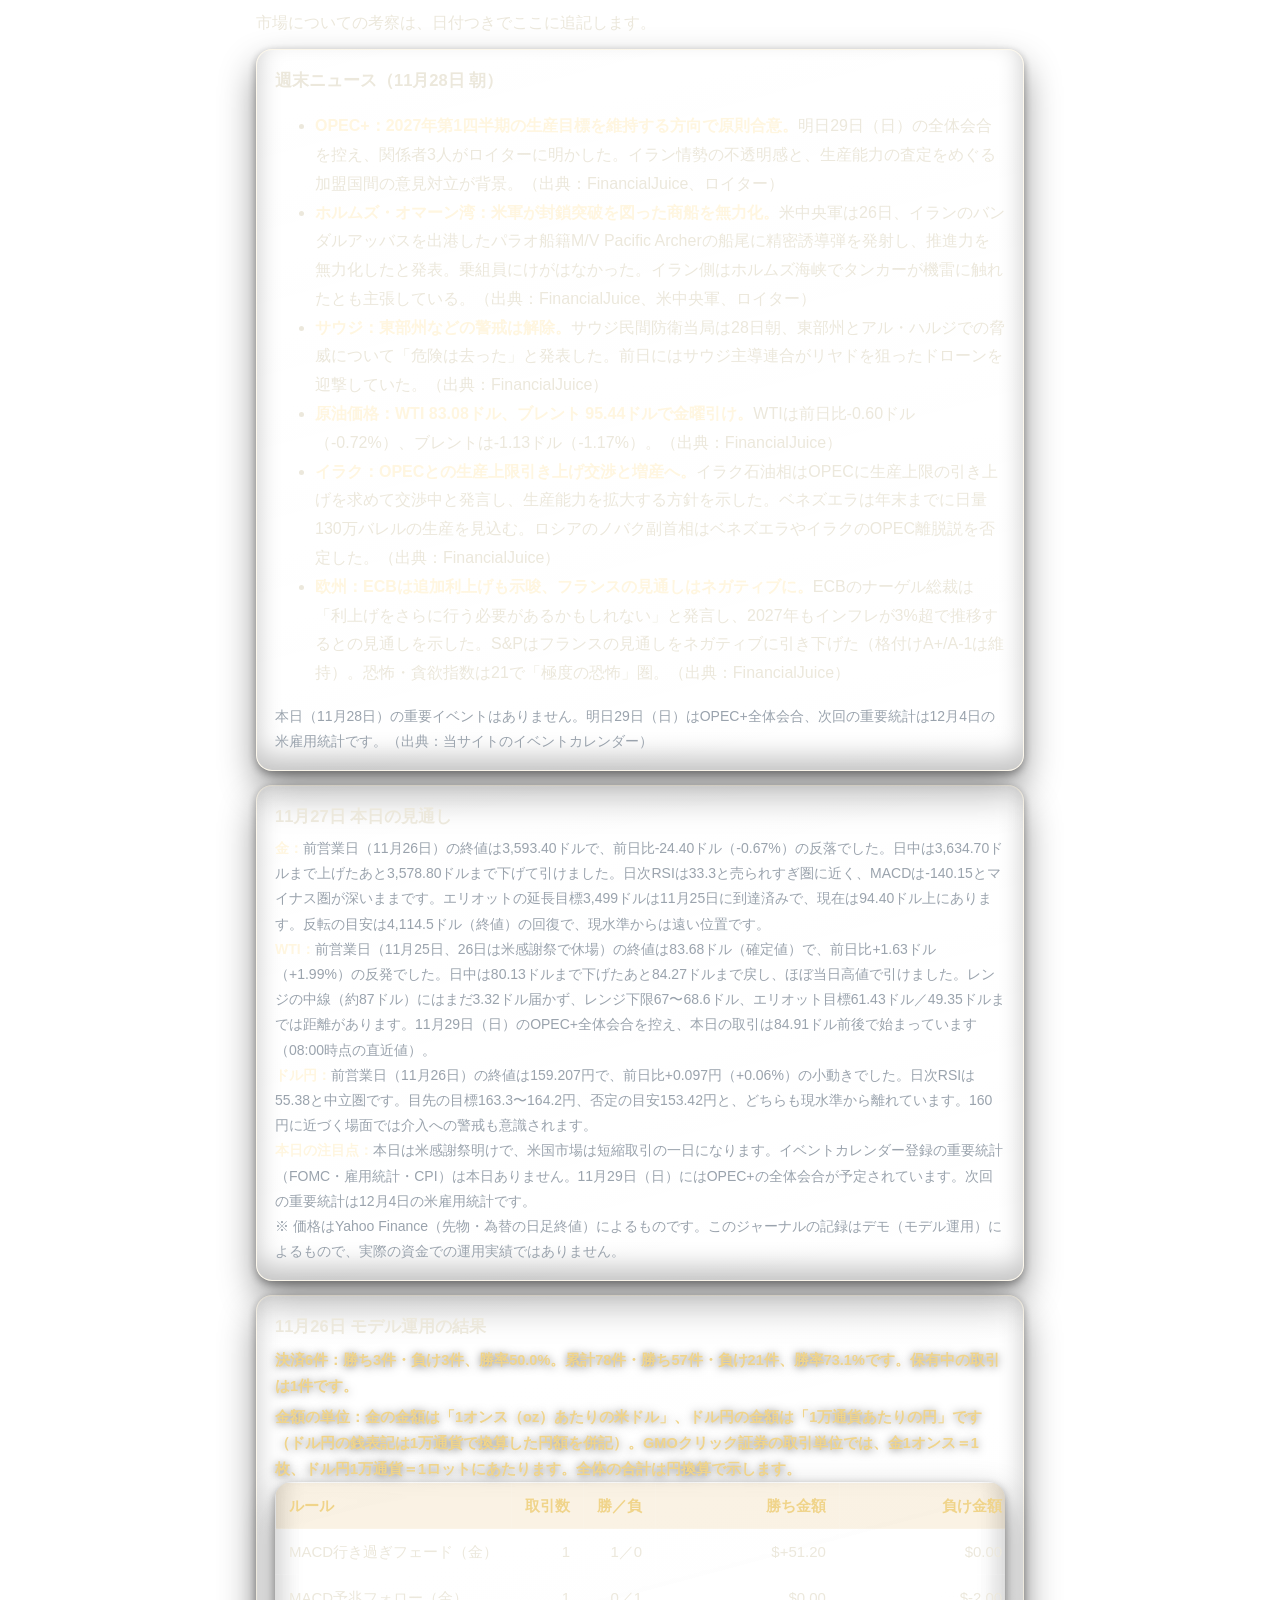
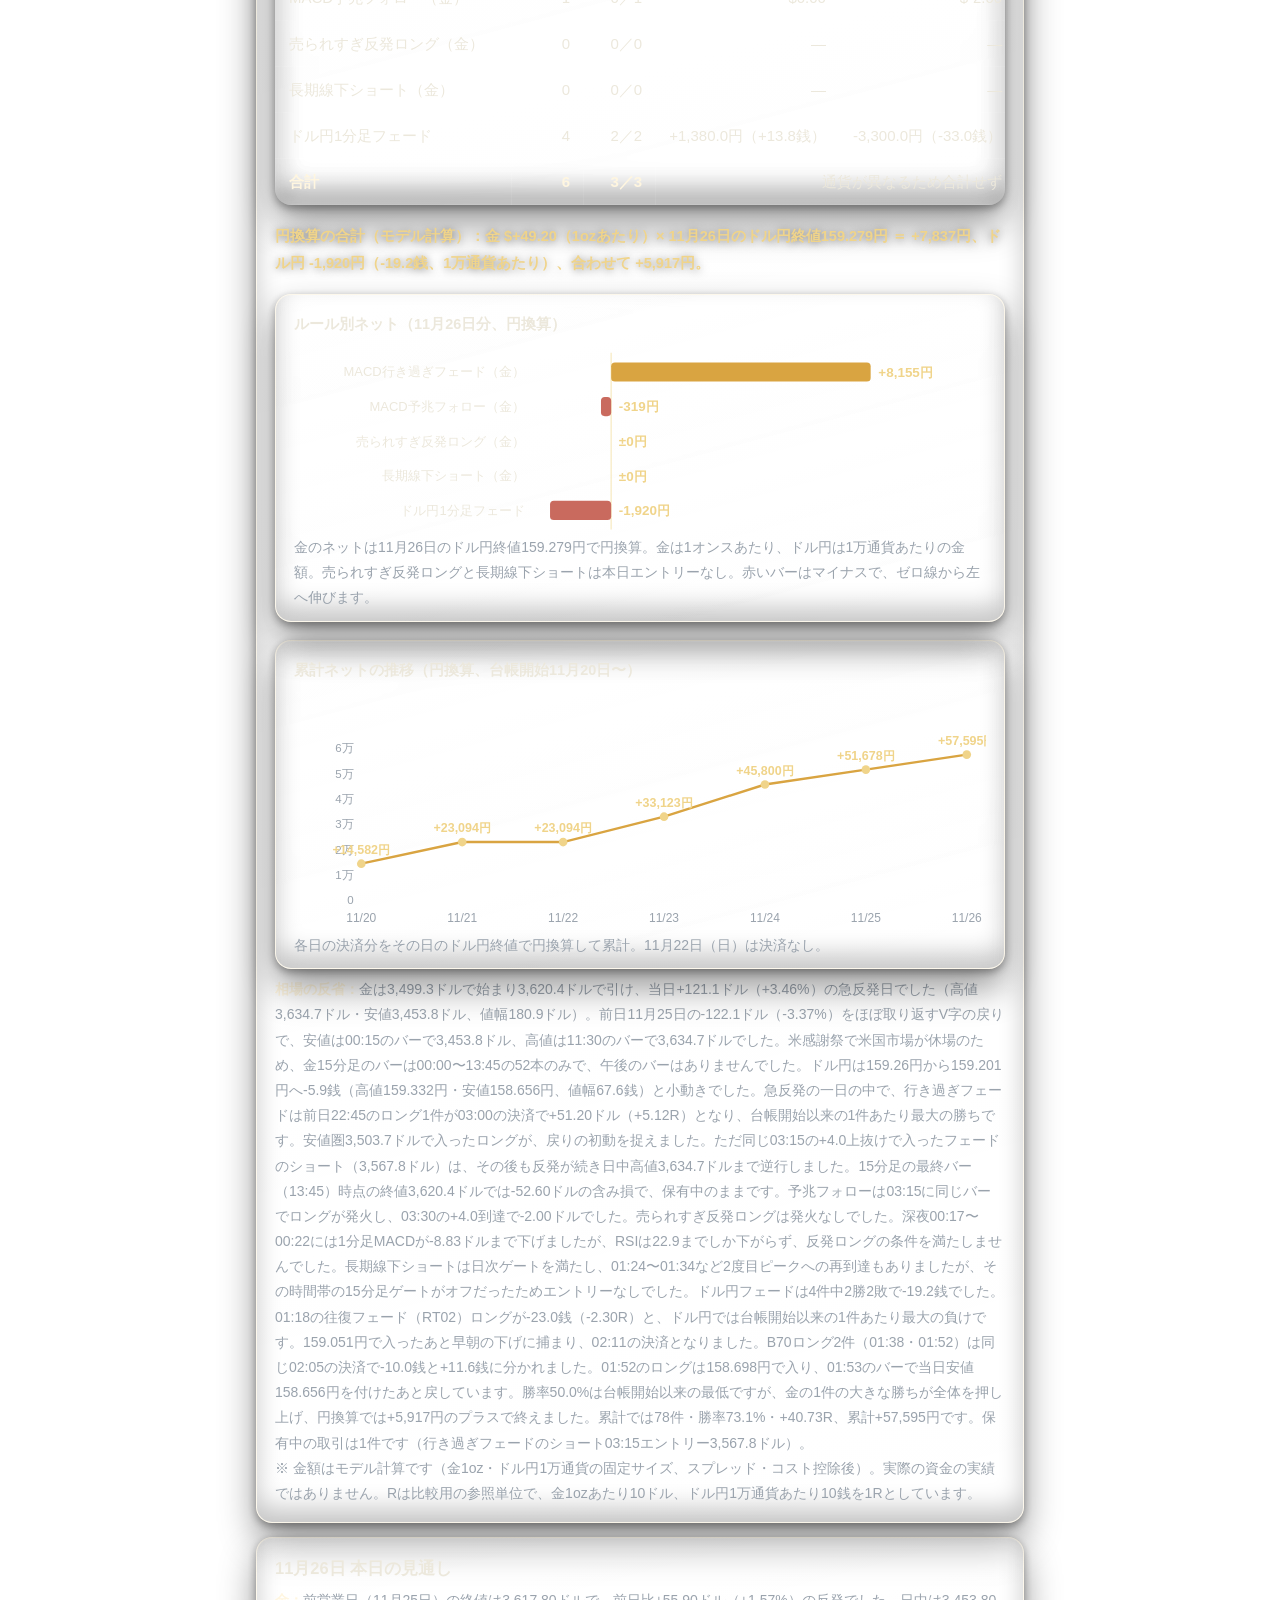
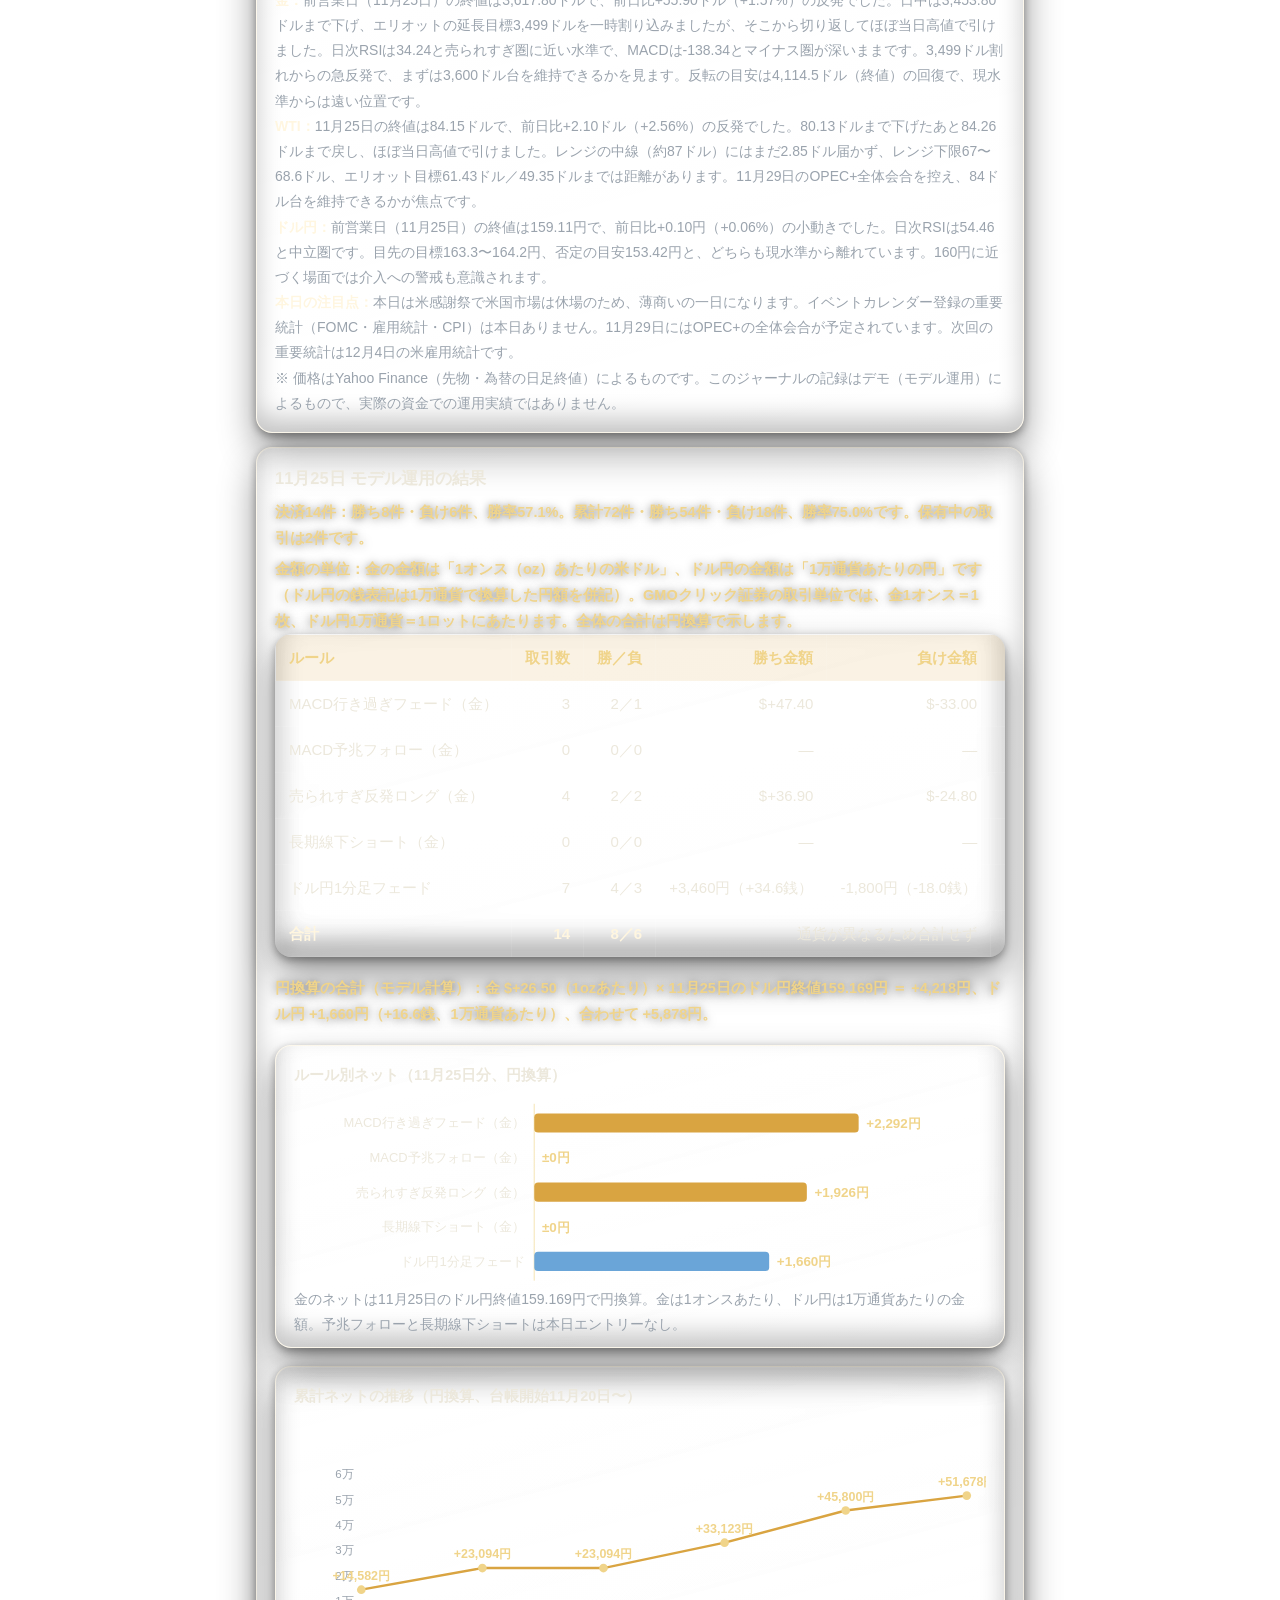
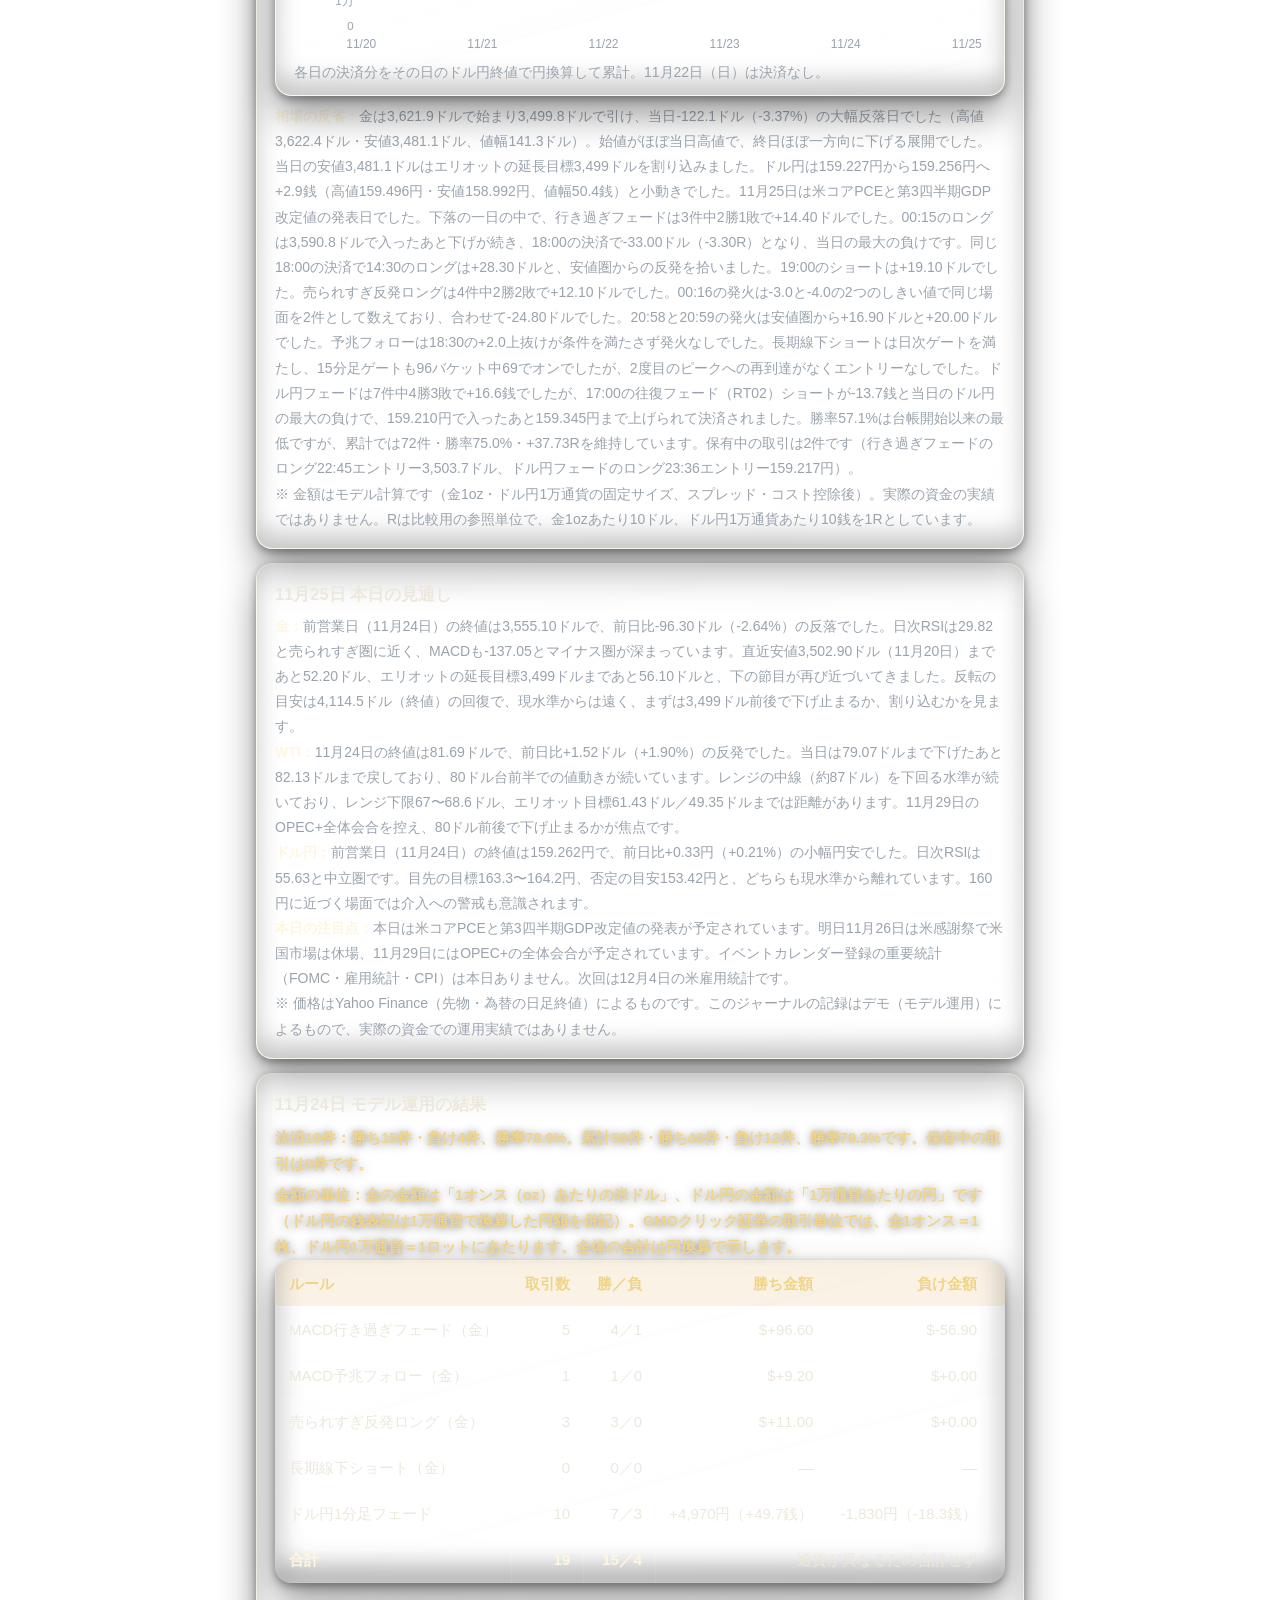
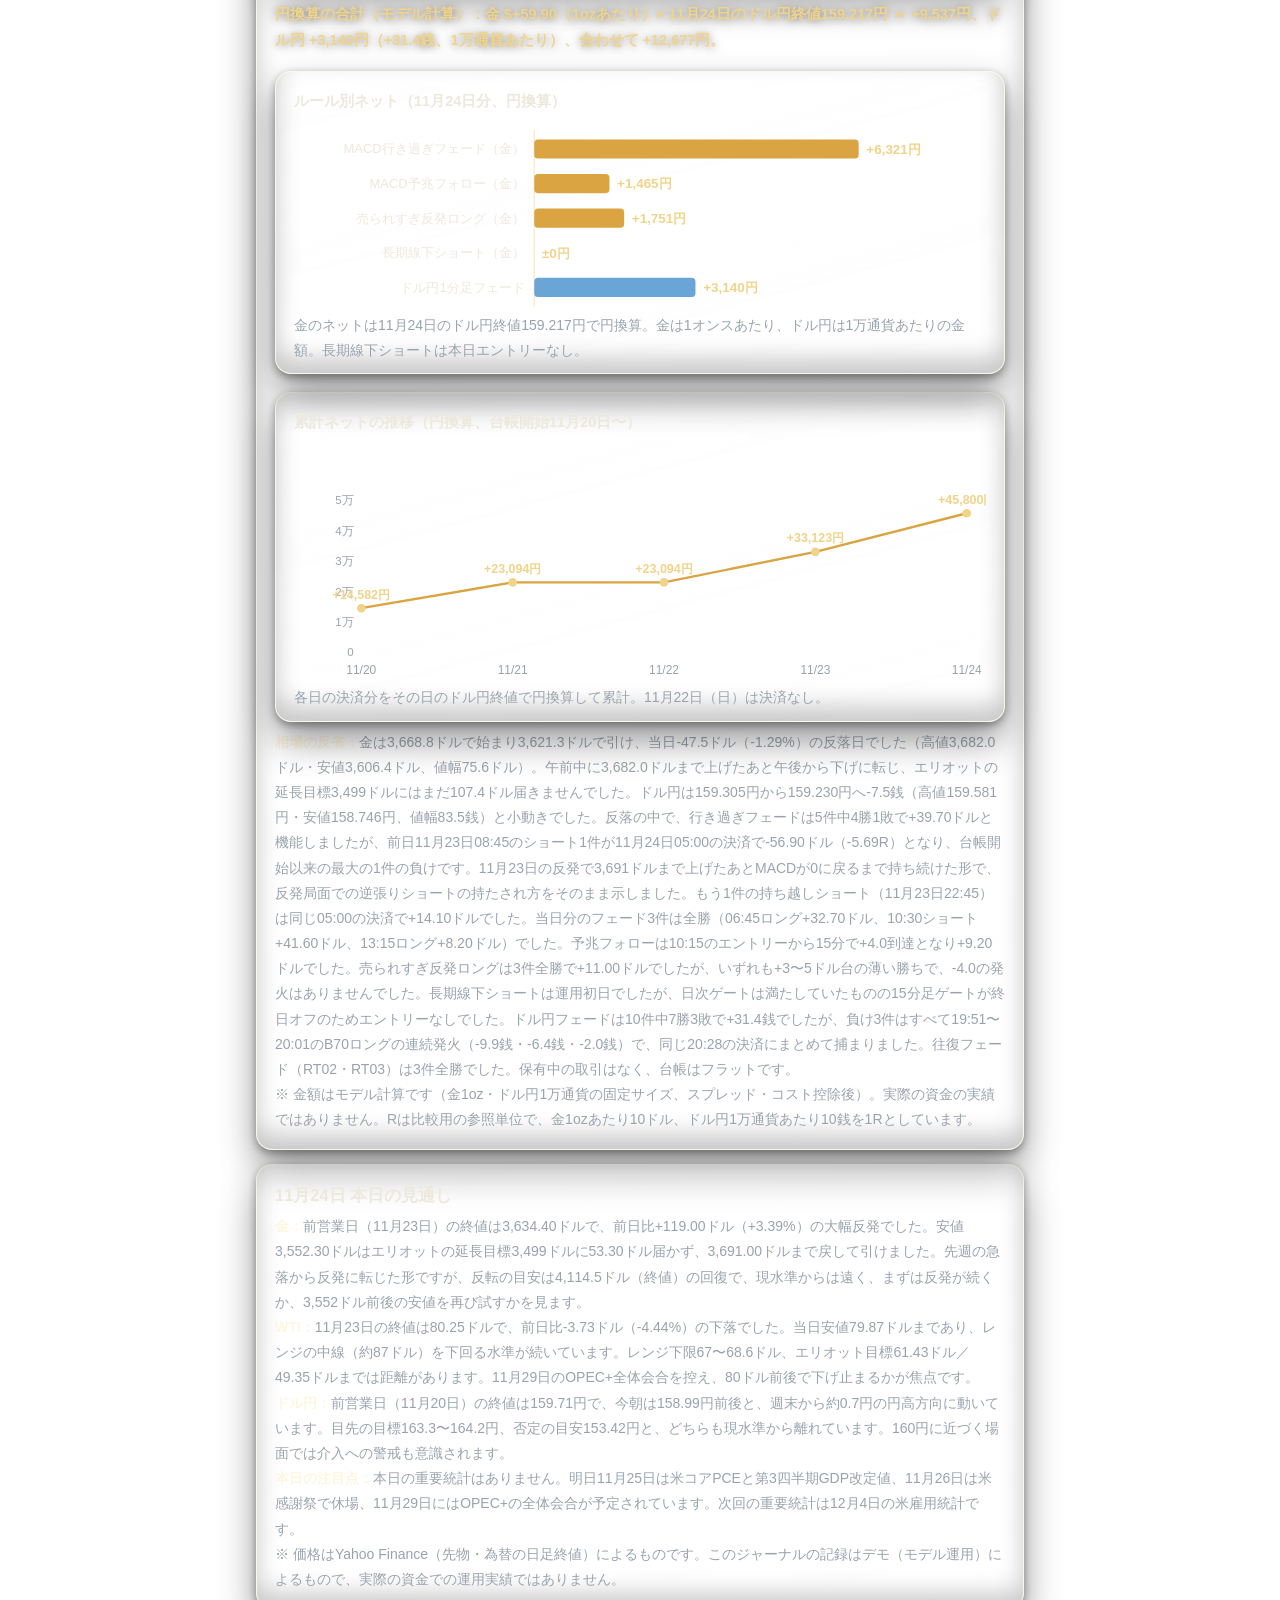
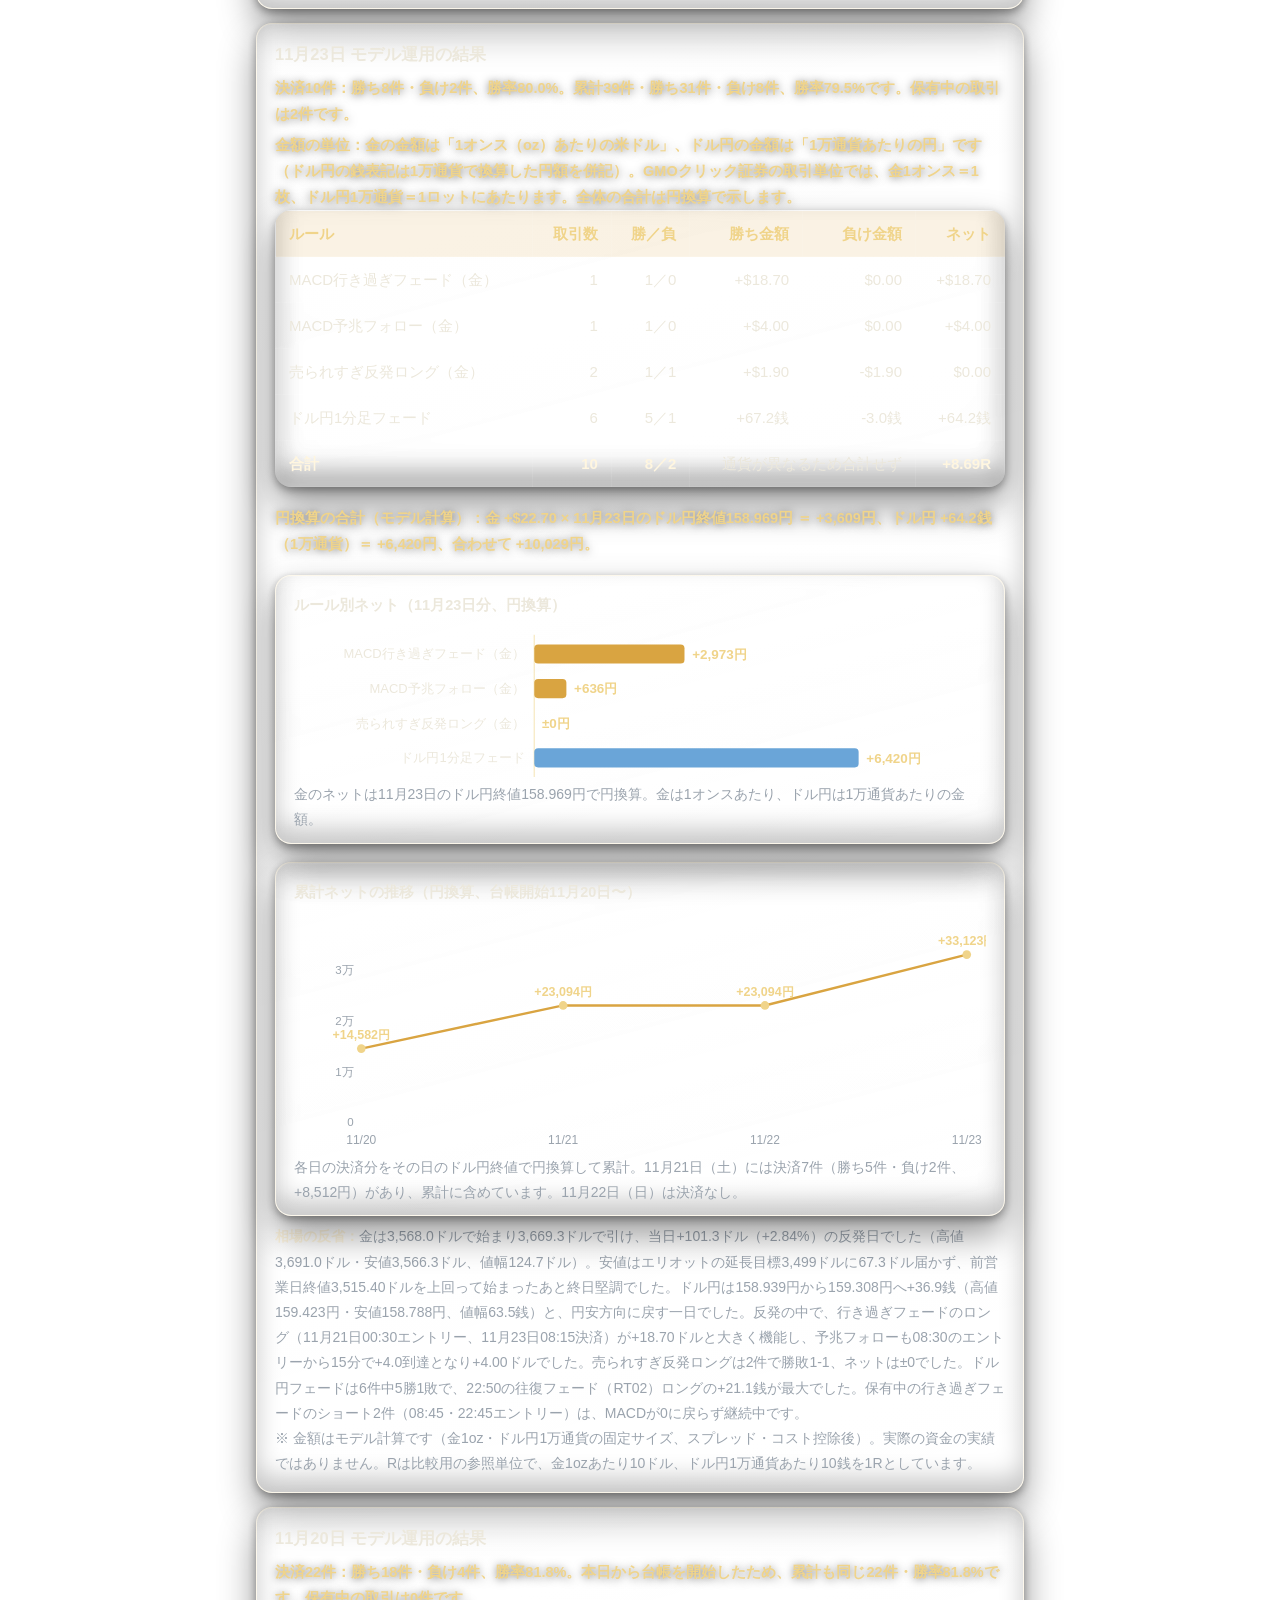
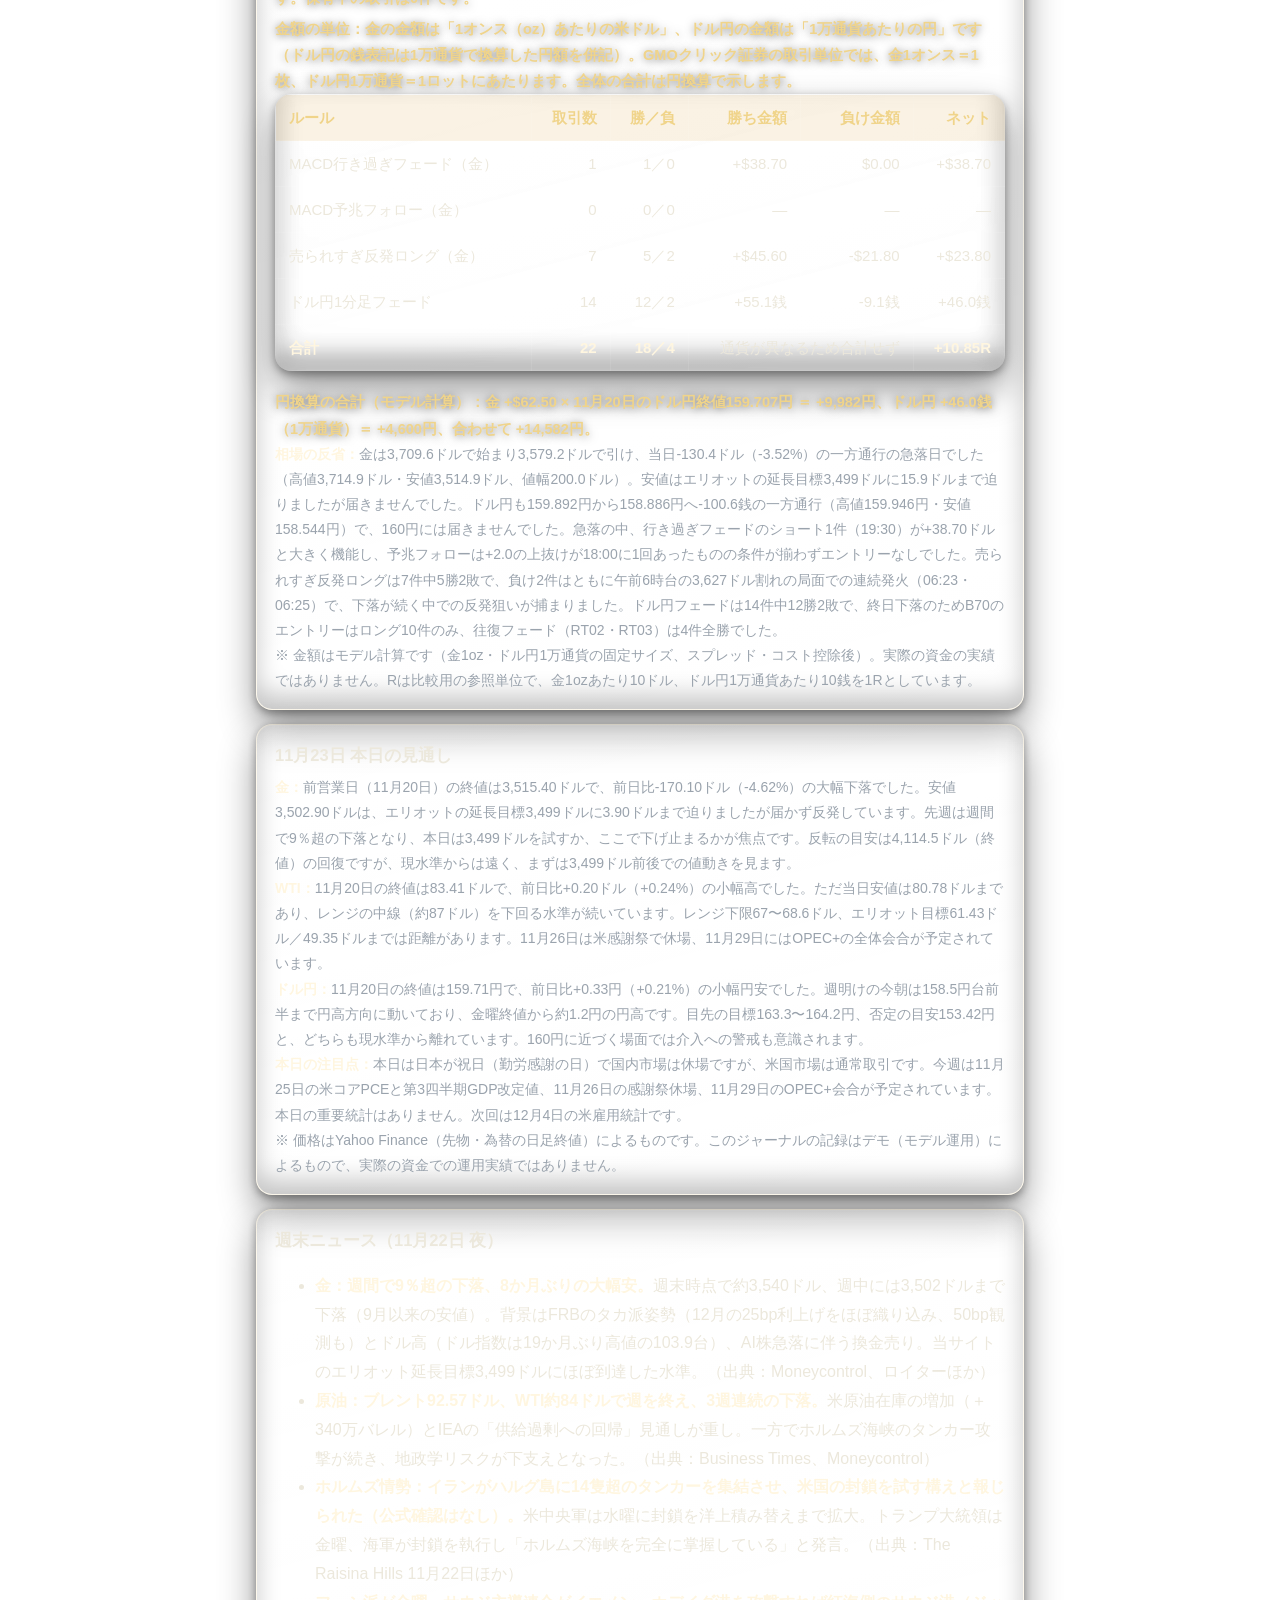
==== commit 169c106c: "Update journal (auto)" ====
--- a/journal.html
+++ b/journal.html
@@ -27,7 +27,7 @@
 <div class="wrap">
 
   <p class="pr-note">広告について：このページには広告（アフィリエイトリンク）が含まれる場合があります。リンク経由で申込・購入があった場合、運営者に報酬が発生することがあります。</p>
-  <p class="page-updated">最終更新：2026年11月27日</p>
+  <p class="page-updated">最終更新：2026年11月28日</p>
 
   <h1>モデル運用ジャーナル</h1>
   <p class="lead">検証記事で「監視中」と判定したルールを、デモ環境でそのまま回すモデル運用の記録です。市場についての考察とあわせて、半日ごと（朝・夜）に更新します。</p>
@@ -133,6 +133,18 @@
   <h2><span class="sec-no">3</span>考察</h2>
   <p>市場についての考察は、日付つきでここに追記します。</p>
   <div class="card">
+    <h3>週末ニュース（11月28日 朝）</h3>
+    <ul>
+      <li><strong>OPEC+：2027年第1四半期の生産目標を維持する方向で原則合意。</strong>明日29日（日）の全体会合を控え、関係者3人がロイターに明かした。イラン情勢の不透明感と、生産能力の査定をめぐる加盟国間の意見対立が背景。（出典：FinancialJuice、ロイター）</li>
+      <li><strong>ホルムズ・オマーン湾：米軍が封鎖突破を図った商船を無力化。</strong>米中央軍は26日、イランのバンダルアッバスを出港したパラオ船籍M/V Pacific Archerの船尾に精密誘導弾を発射し、推進力を無力化したと発表。乗組員にけがはなかった。イラン側はホルムズ海峡でタンカーが機雷に触れたとも主張している。（出典：FinancialJuice、米中央軍、ロイター）</li>
+      <li><strong>サウジ：東部州などの警戒は解除。</strong>サウジ民間防衛当局は28日朝、東部州とアル・ハルジでの脅威について「危険は去った」と発表した。前日にはサウジ主導連合がリヤドを狙ったドローンを迎撃していた。（出典：FinancialJuice）</li>
+      <li><strong>原油価格：WTI 83.08ドル、ブレント 95.44ドルで金曜引け。</strong>WTIは前日比-0.60ドル（-0.72%）、ブレントは-1.13ドル（-1.17%）。（出典：FinancialJuice）</li>
+      <li><strong>イラク：OPECとの生産上限引き上げ交渉と増産へ。</strong>イラク石油相はOPECに生産上限の引き上げを求めて交渉中と発言し、生産能力を拡大する方針を示した。ベネズエラは年末までに日量130万バレルの生産を見込む。ロシアのノバク副首相はベネズエラやイラクのOPEC離脱説を否定した。（出典：FinancialJuice）</li>
+      <li><strong>欧州：ECBは追加利上げも示唆、フランスの見通しはネガティブに。</strong>ECBのナーゲル総裁は「利上げをさらに行う必要があるかもしれない」と発言し、2027年もインフレが3%超で推移するとの見通しを示した。S&amp;Pはフランスの見通しをネガティブに引き下げた（格付けA+/A-1は維持）。恐怖・貪欲指数は21で「極度の恐怖」圏。（出典：FinancialJuice）</li>
+    </ul>
+    <p>本日（11月28日）の重要イベントはありません。明日29日（日）はOPEC+全体会合、次回の重要統計は12月4日の米雇用統計です。（出典：当サイトのイベントカレンダー）</p>
+  </div>
+  <div class="card">
     <h3>11月27日 本日の見通し</h3>
     <p><strong>金：</strong>前営業日（11月26日）の終値は3,593.40ドルで、前日比-24.40ドル（-0.67%）の反落でした。日中は3,634.70ドルまで上げたあと3,578.80ドルまで下げて引けました。日次RSIは33.3と売られすぎ圏に近く、MACDは-140.15とマイナス圏が深いままです。エリオットの延長目標3,499ドルは11月25日に到達済みで、現在は94.40ドル上にあります。反転の目安は4,114.5ドル（終値）の回復で、現水準からは遠い位置です。</p>
     <p><strong>WTI：</strong>前営業日（11月25日、26日は米感謝祭で休場）の終値は83.68ドル（確定値）で、前日比+1.63ドル（+1.99%）の反発でした。日中は80.13ドルまで下げたあと84.27ドルまで戻し、ほぼ当日高値で引けました。レンジの中線（約87ドル）にはまだ3.32ドル届かず、レンジ下限67〜68.6ドル、エリオット目標61.43ドル／49.35ドルまでは距離があります。11月29日（日）のOPEC+全体会合を控え、本日の取引は84.91ドル前後で始まっています（08:00時点の直近値）。</p>
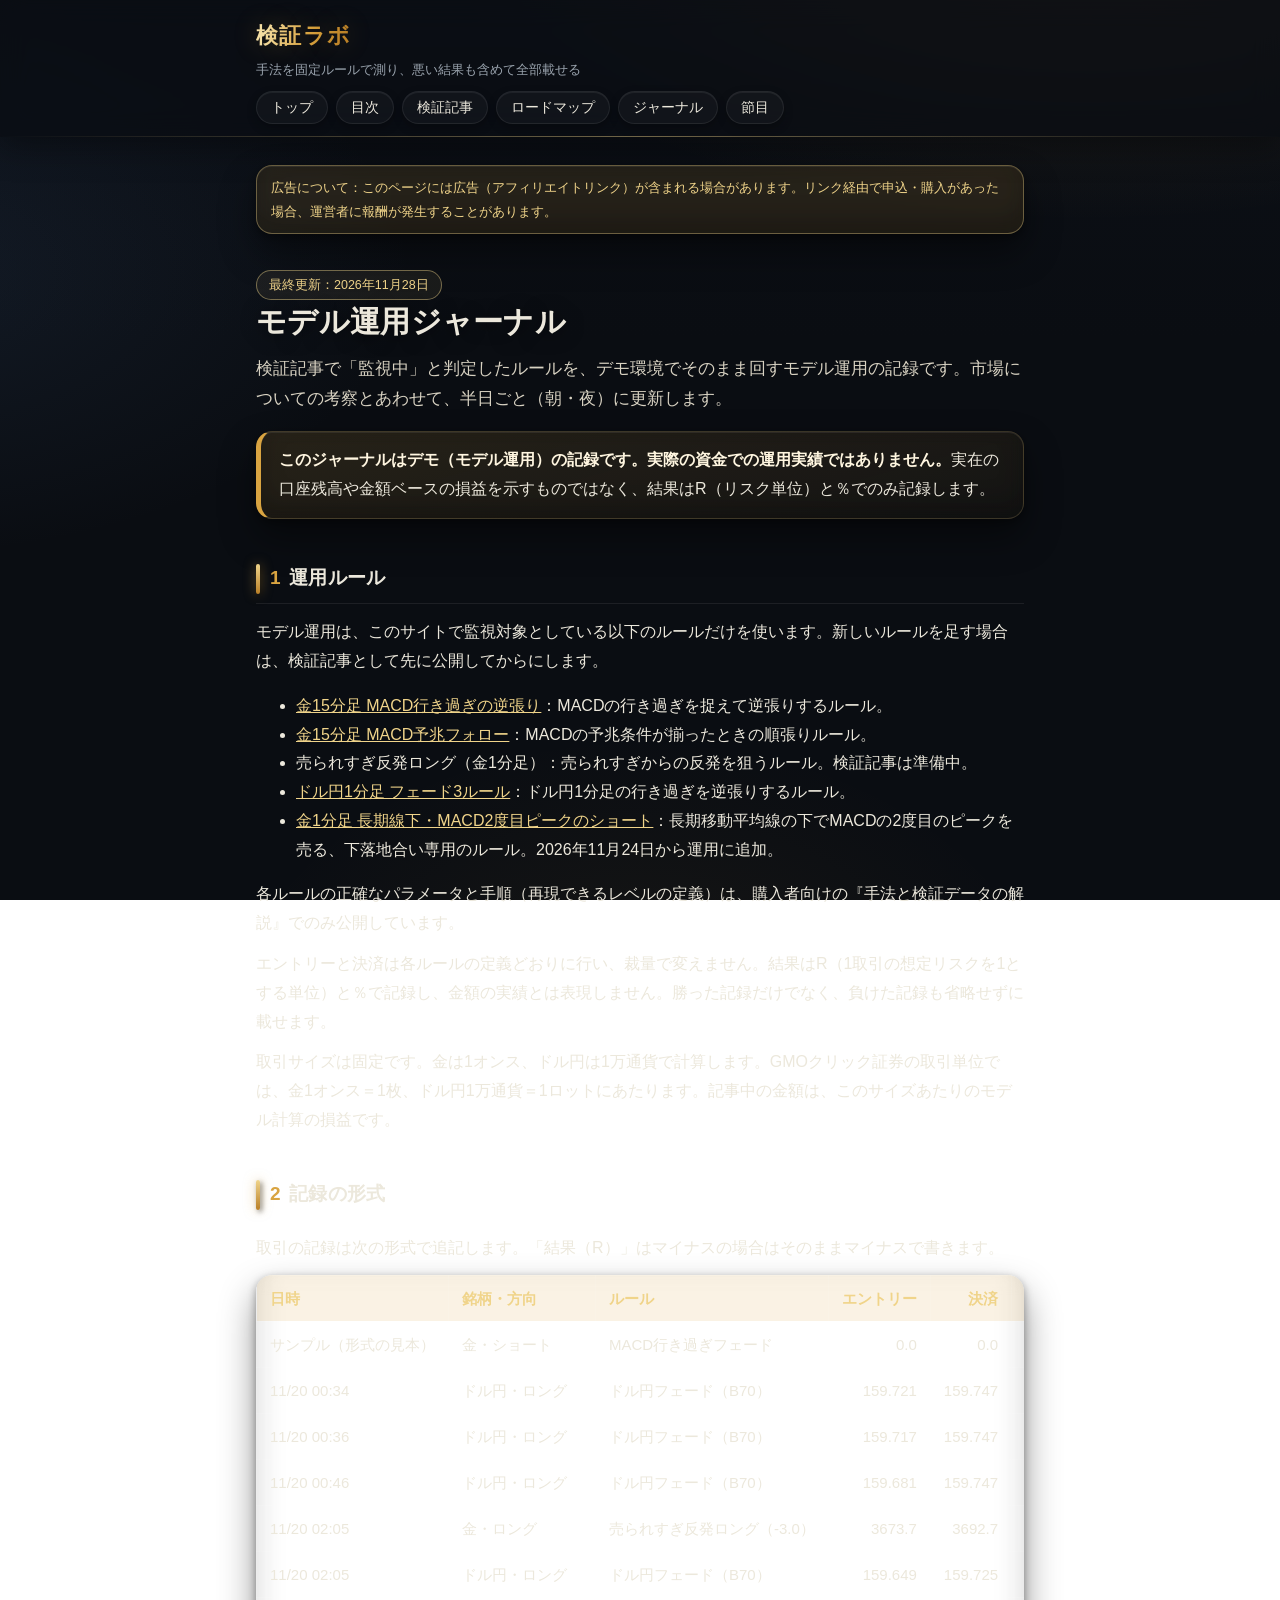
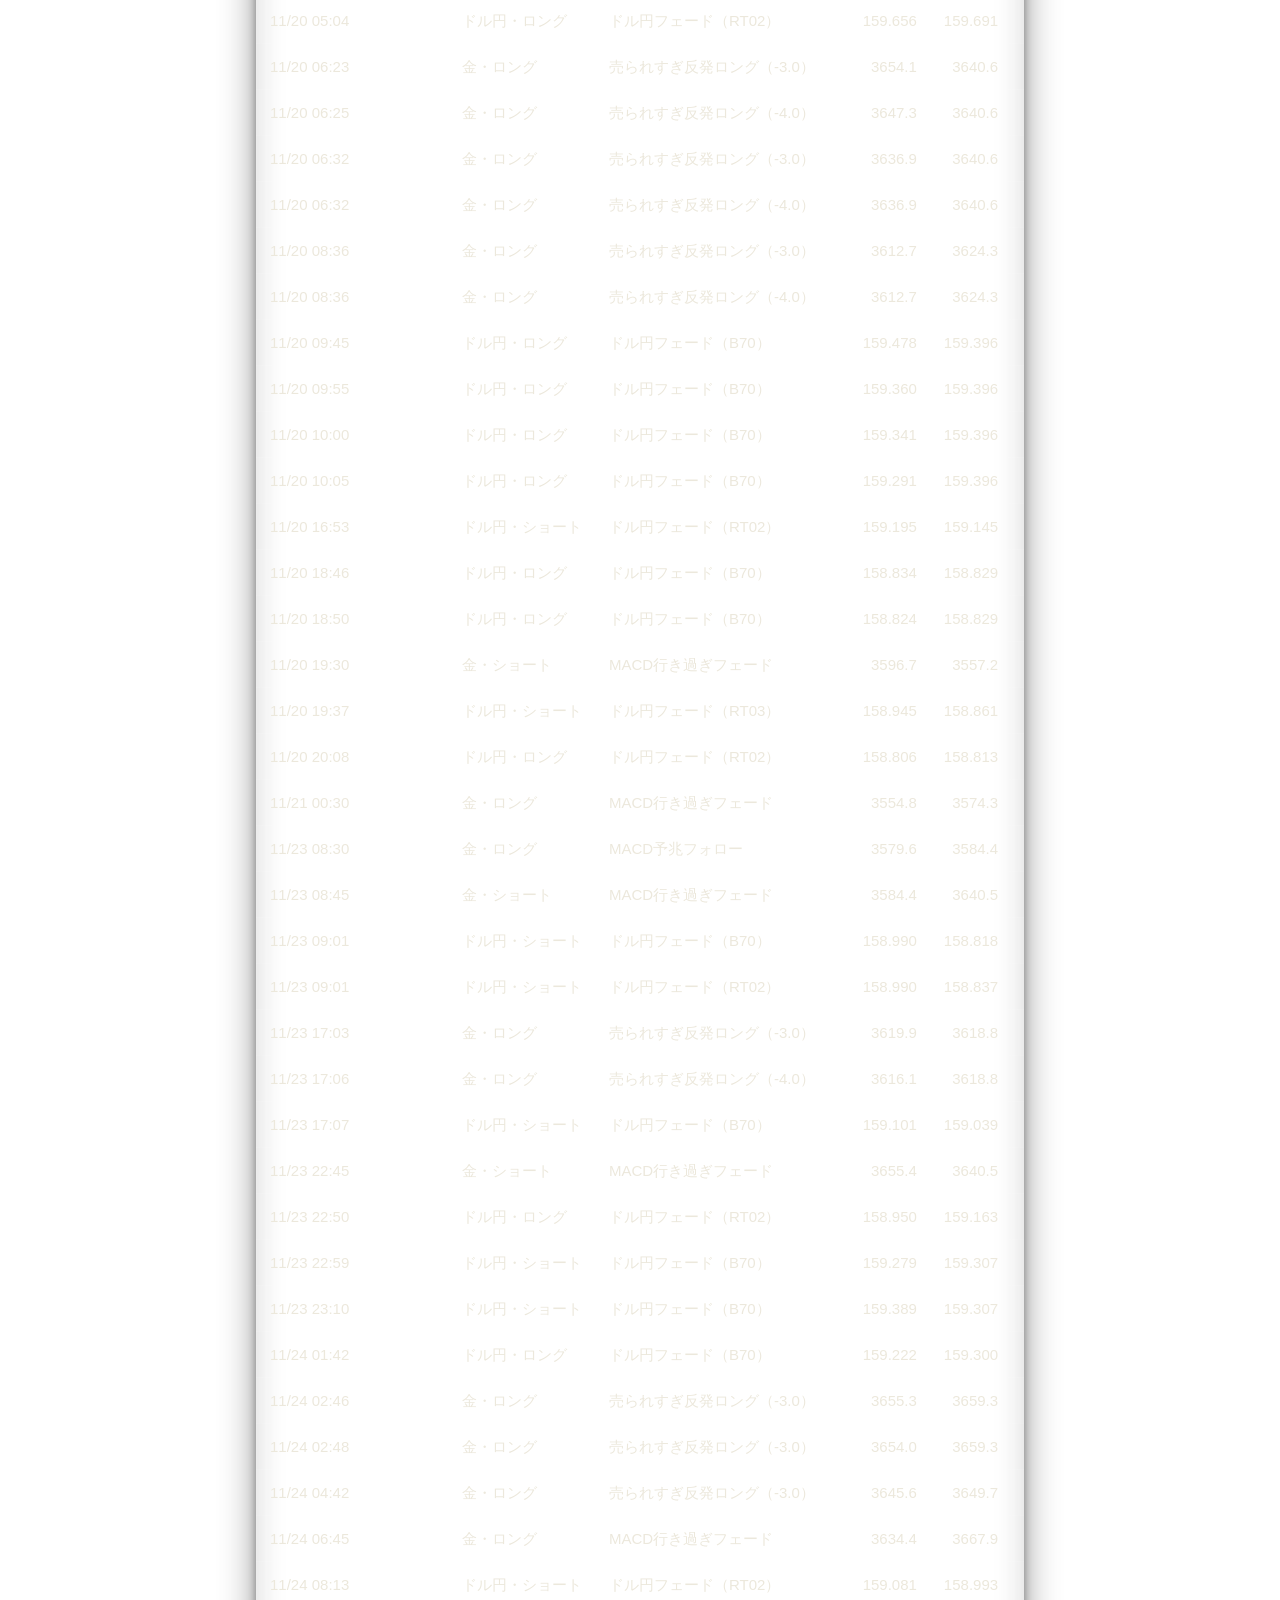
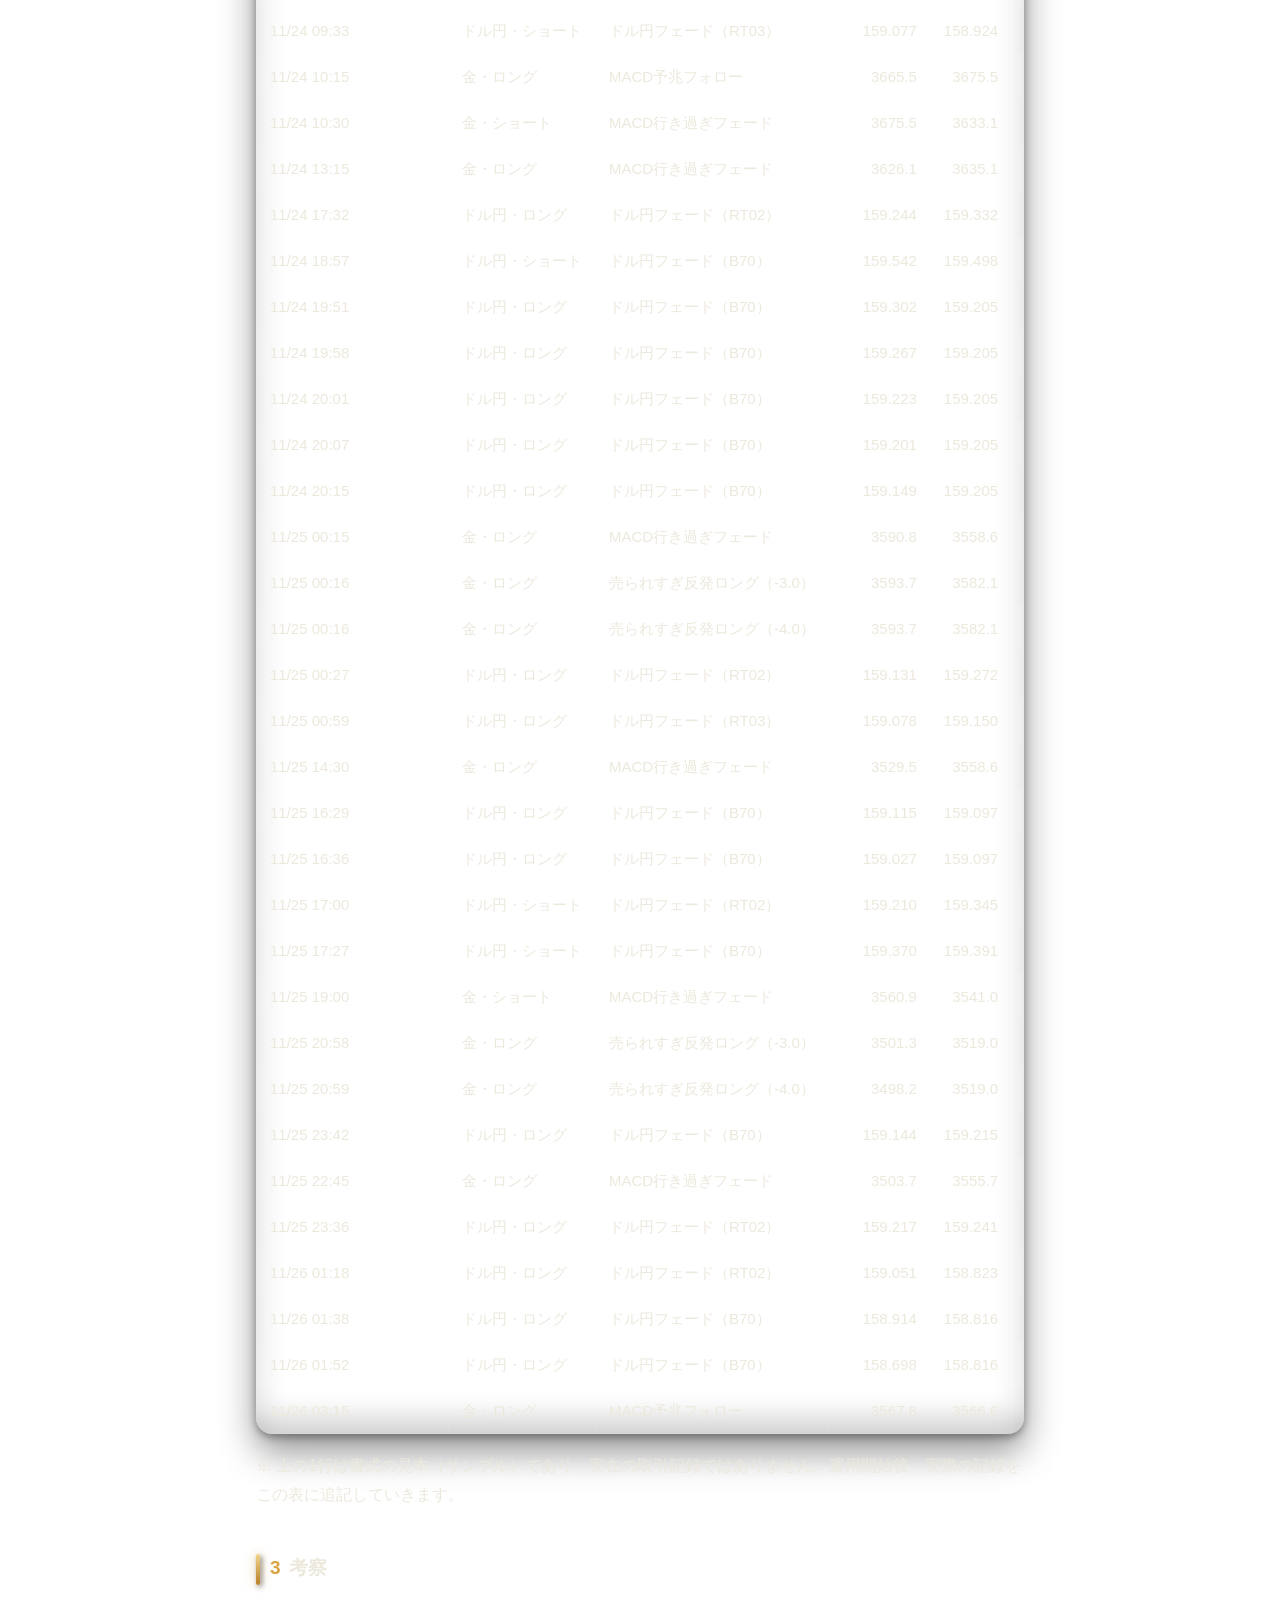
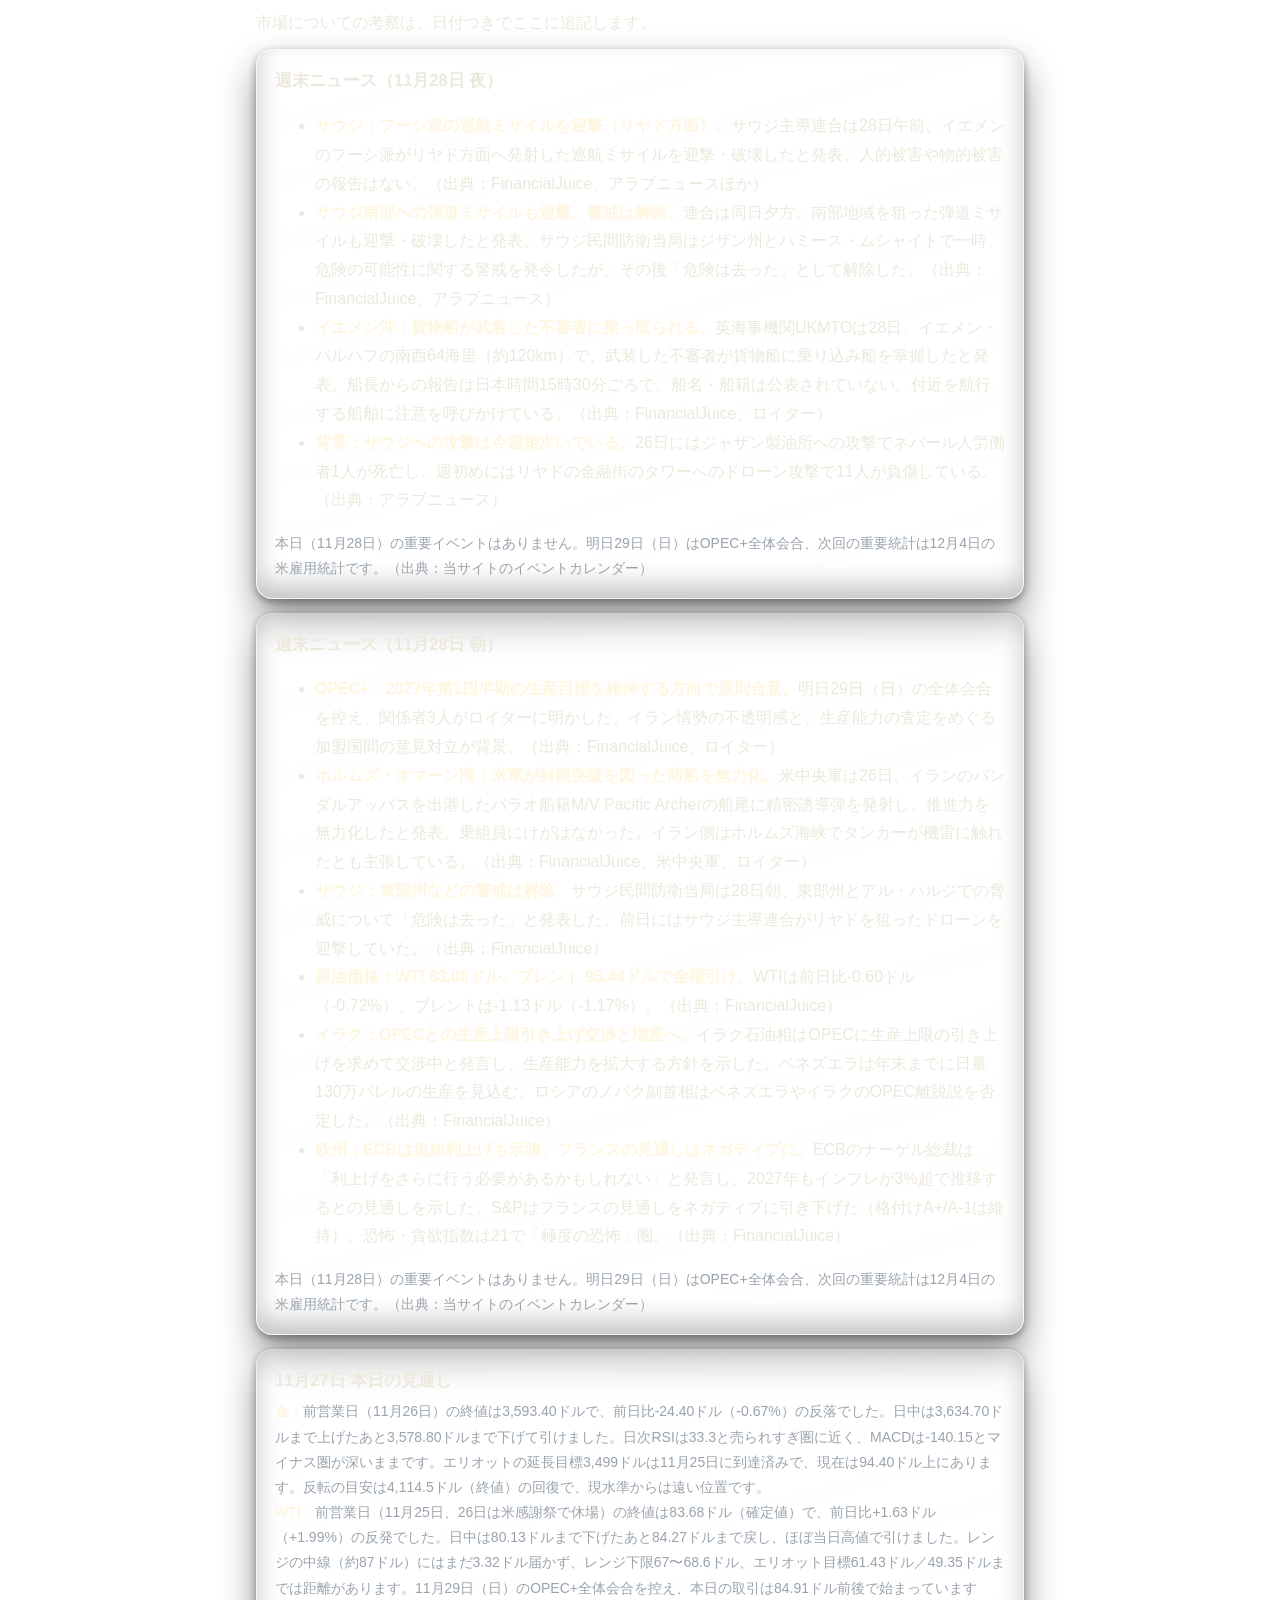
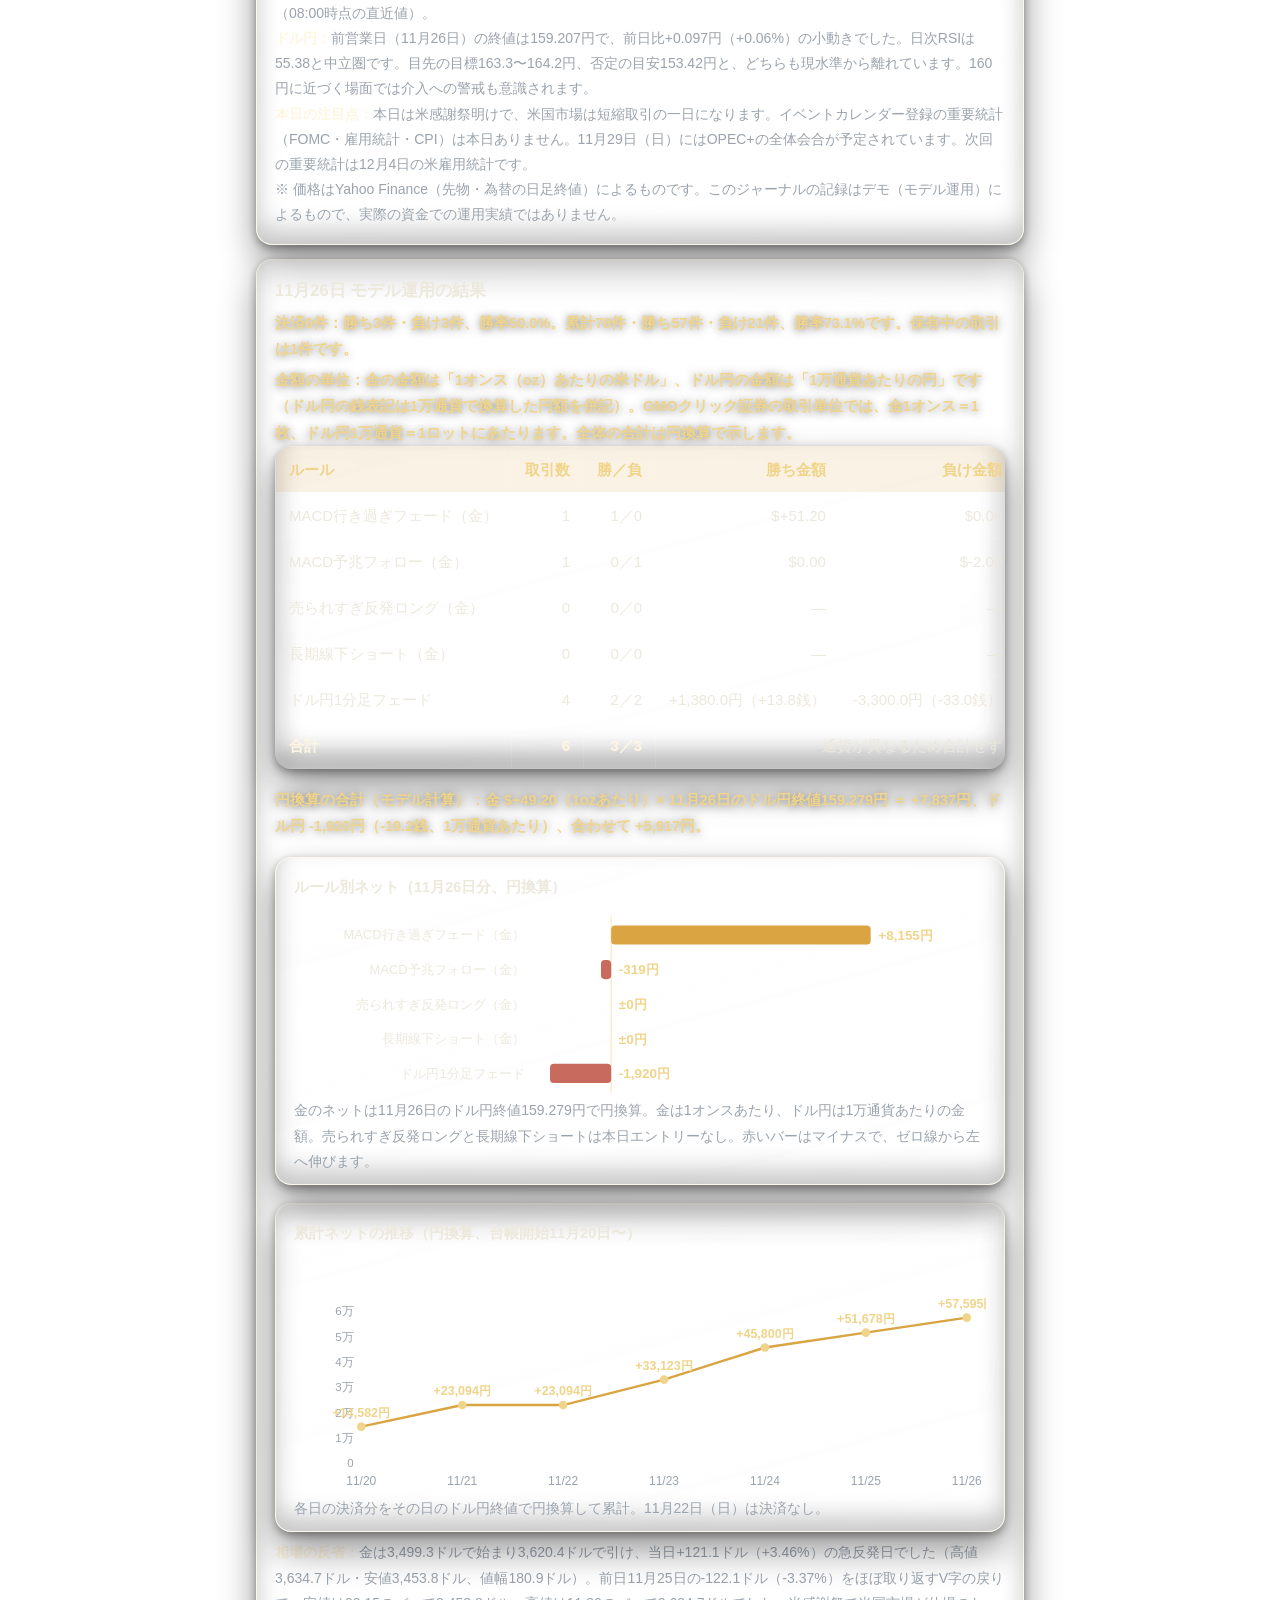
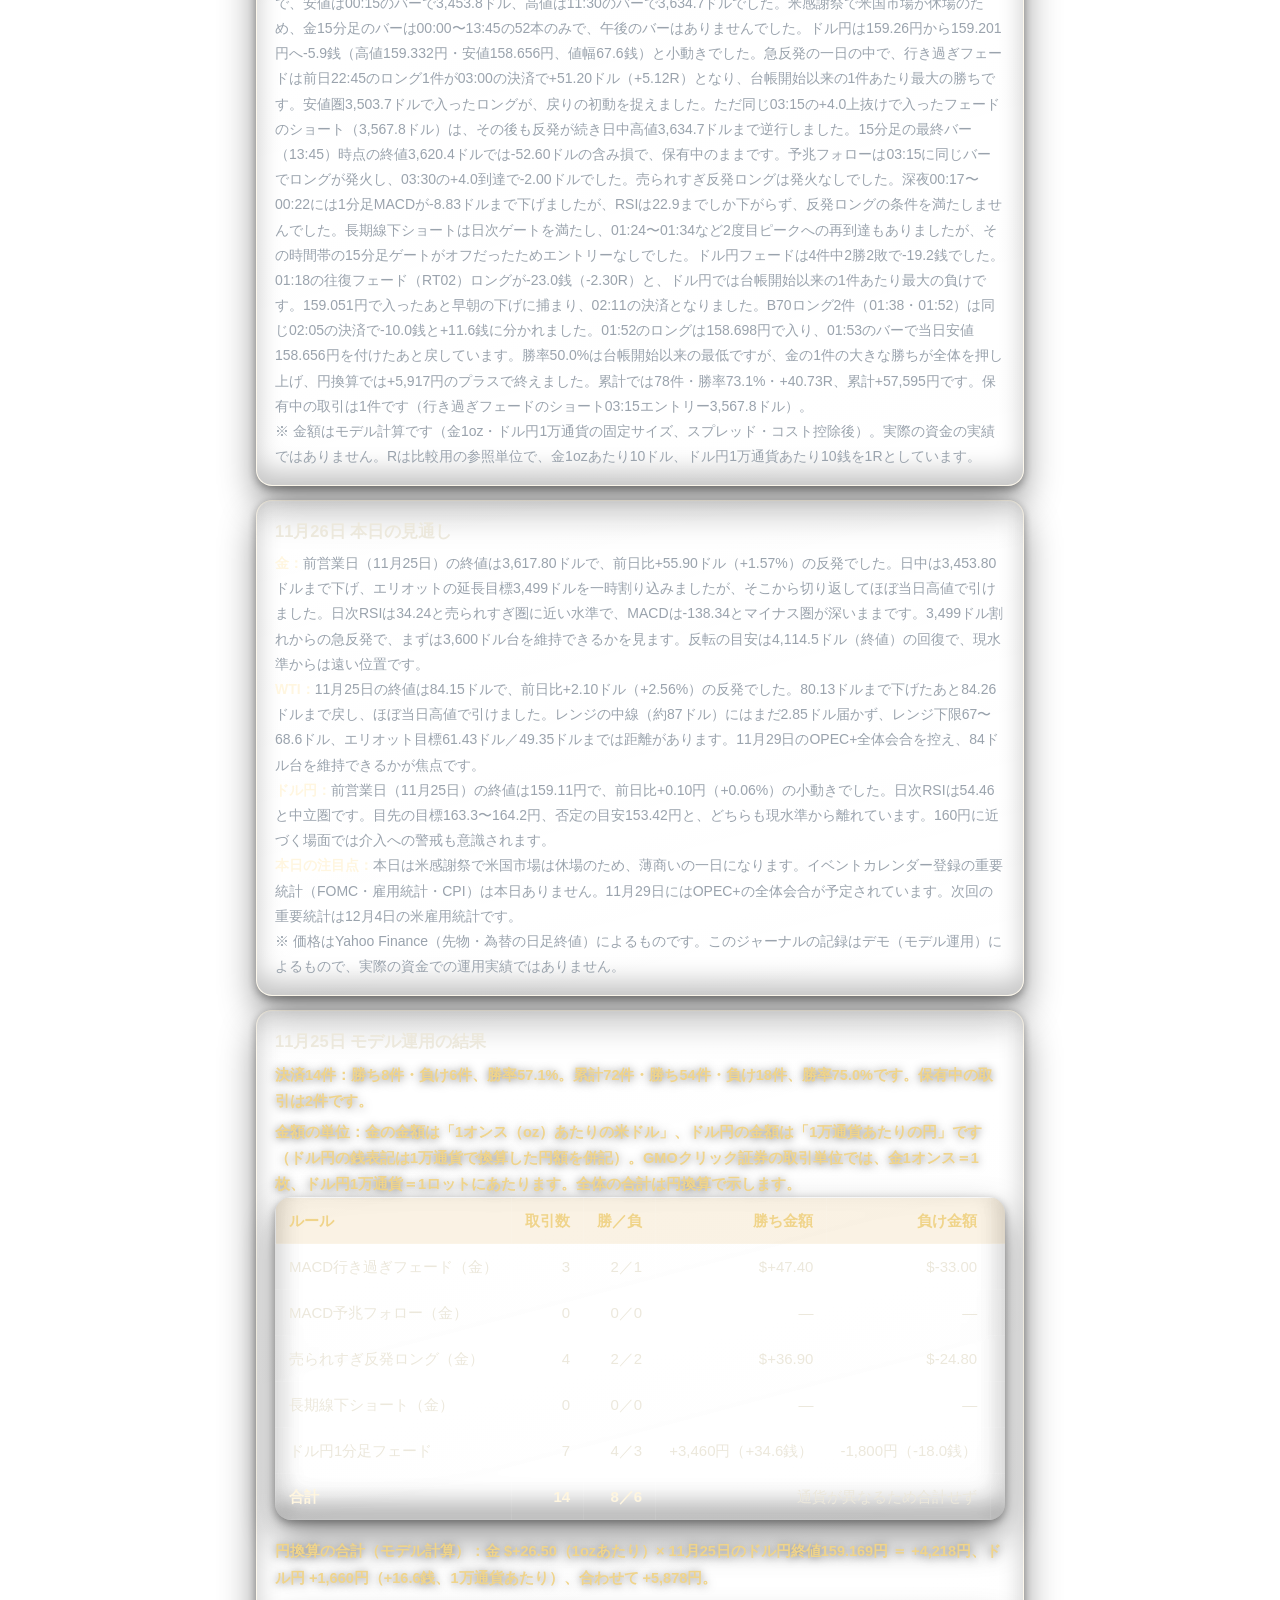
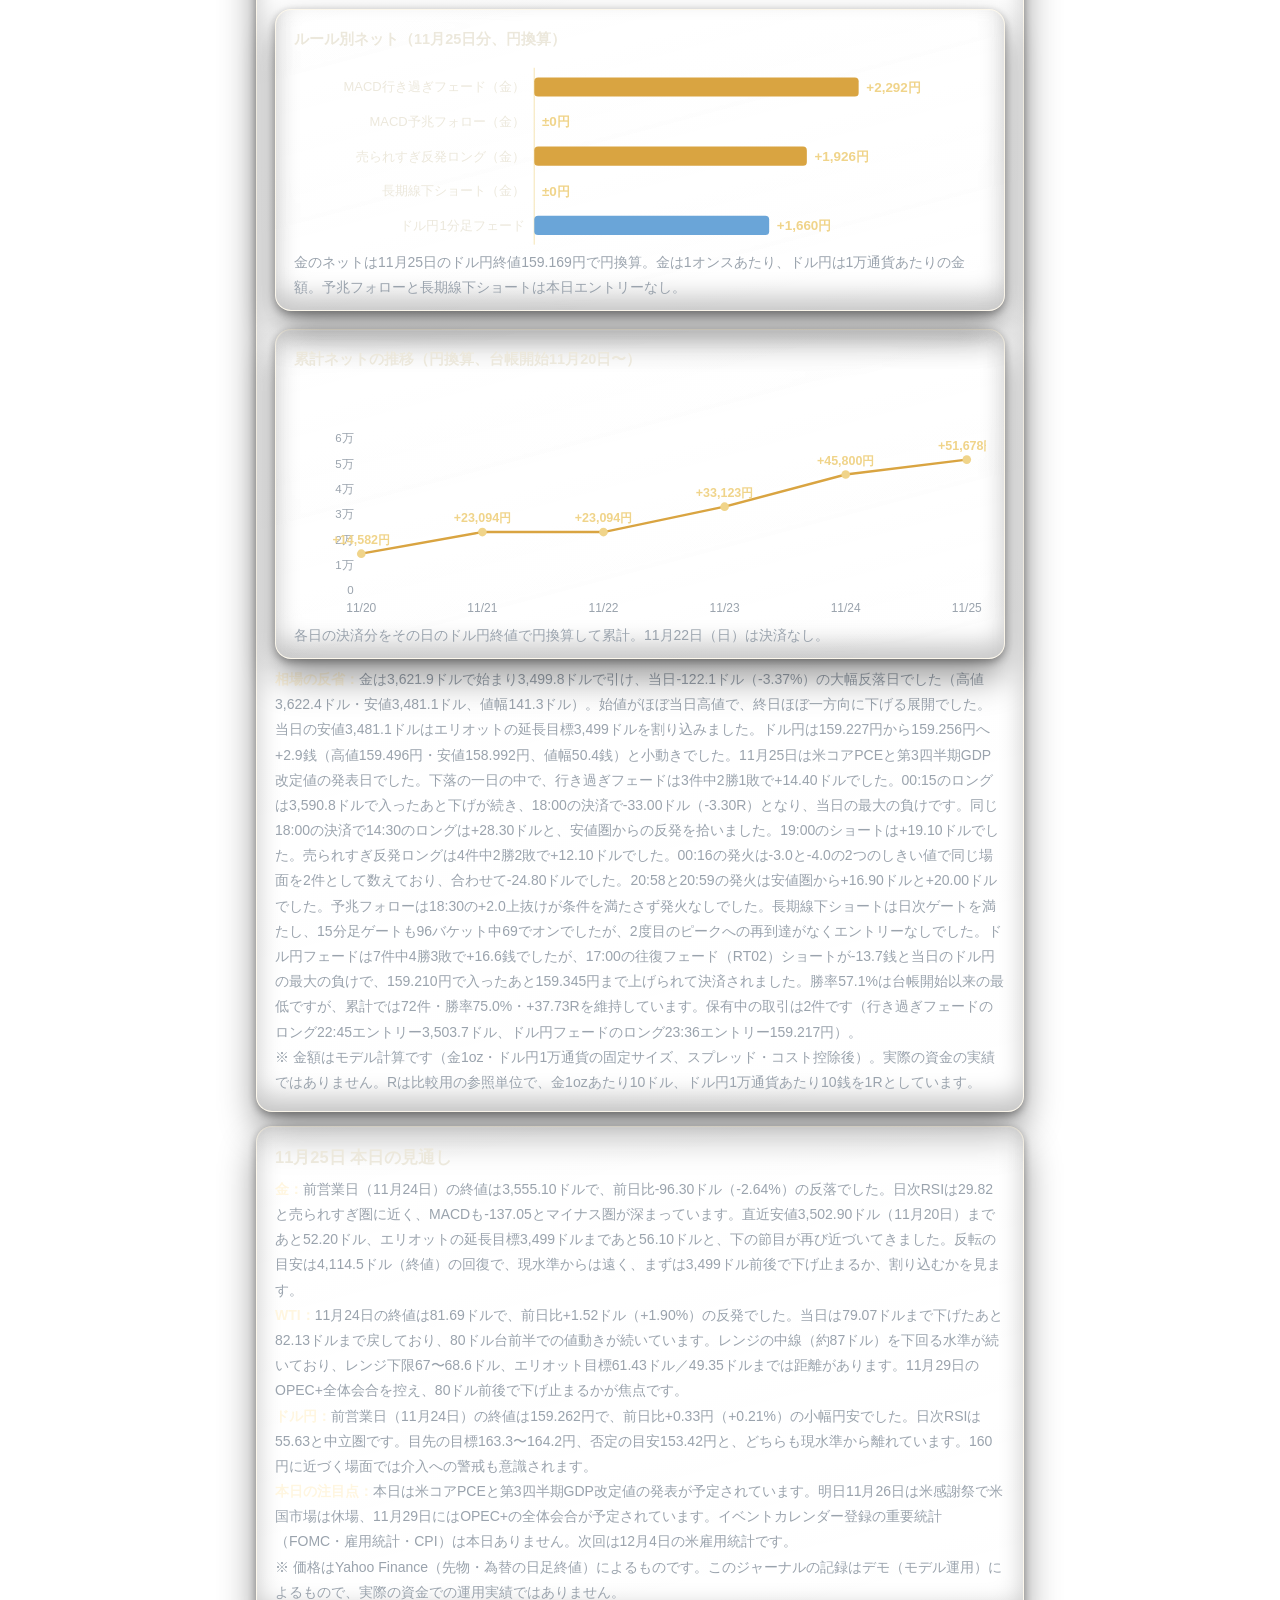
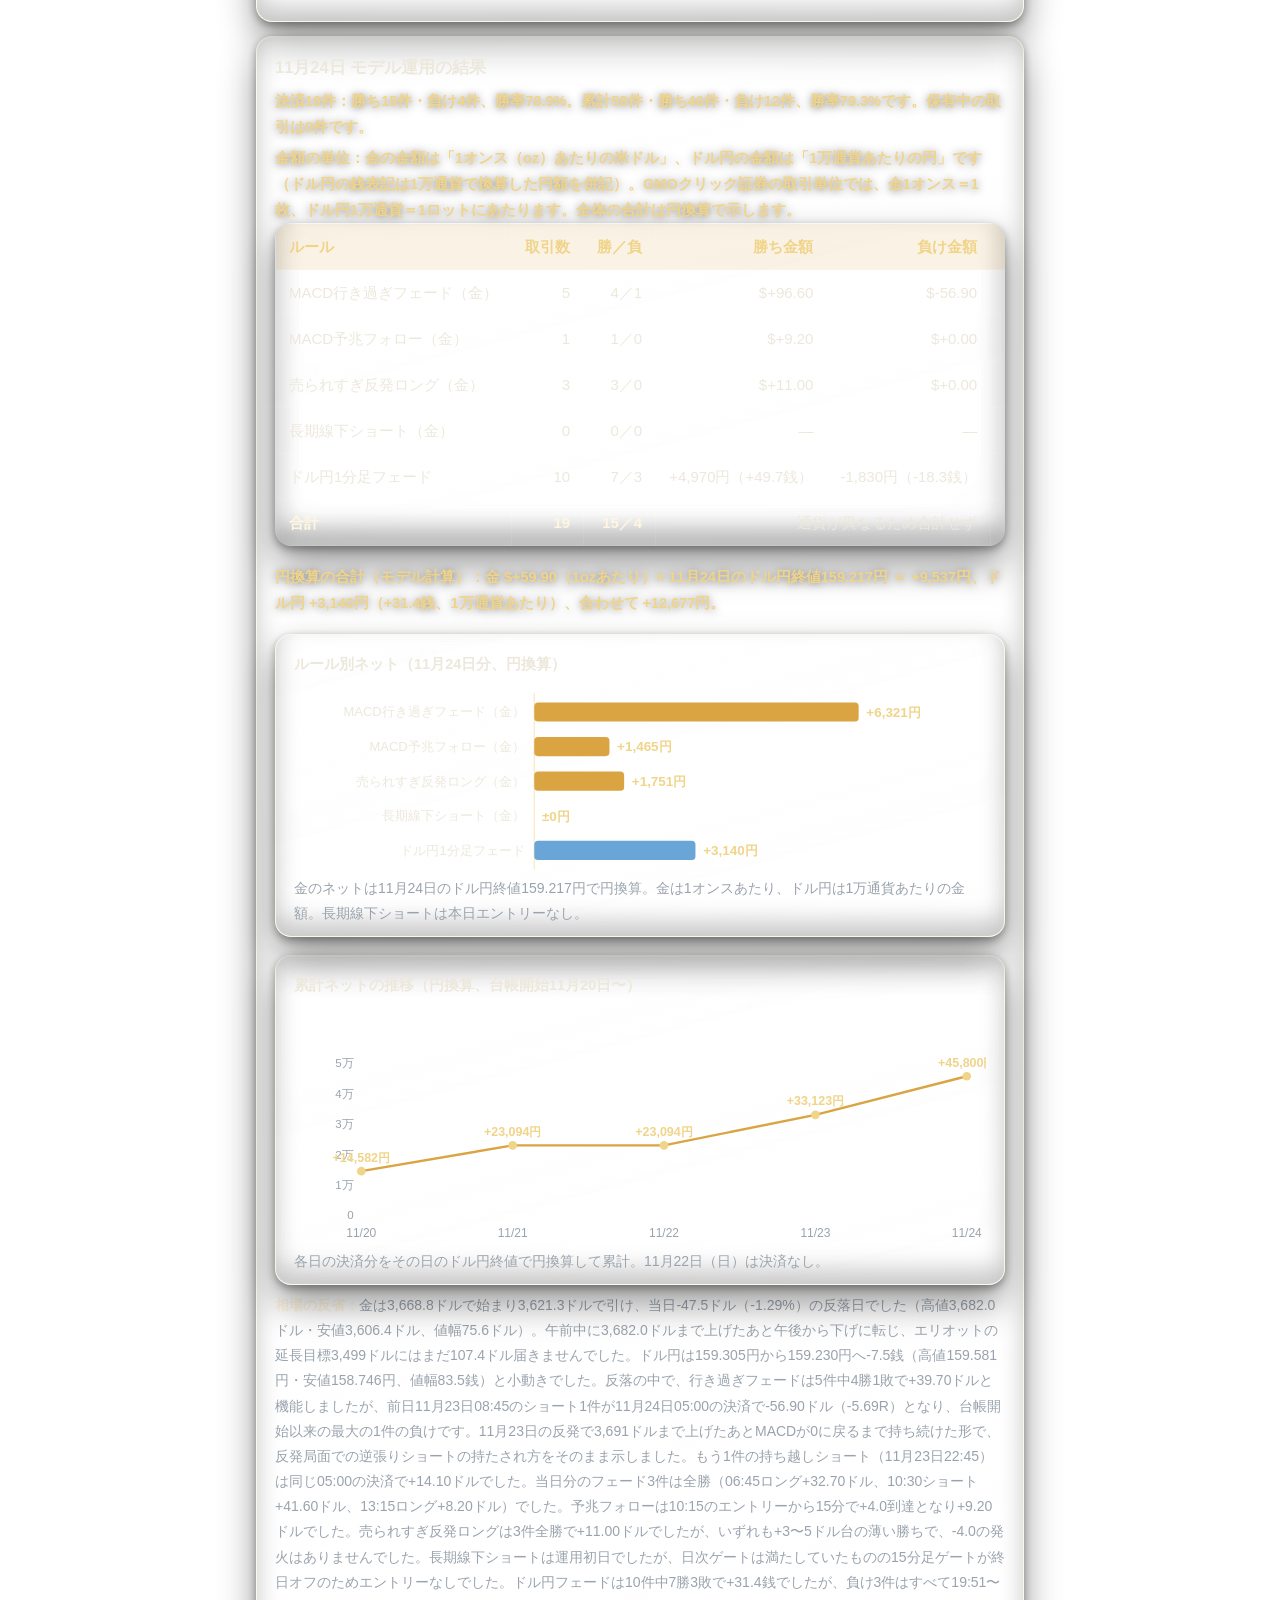
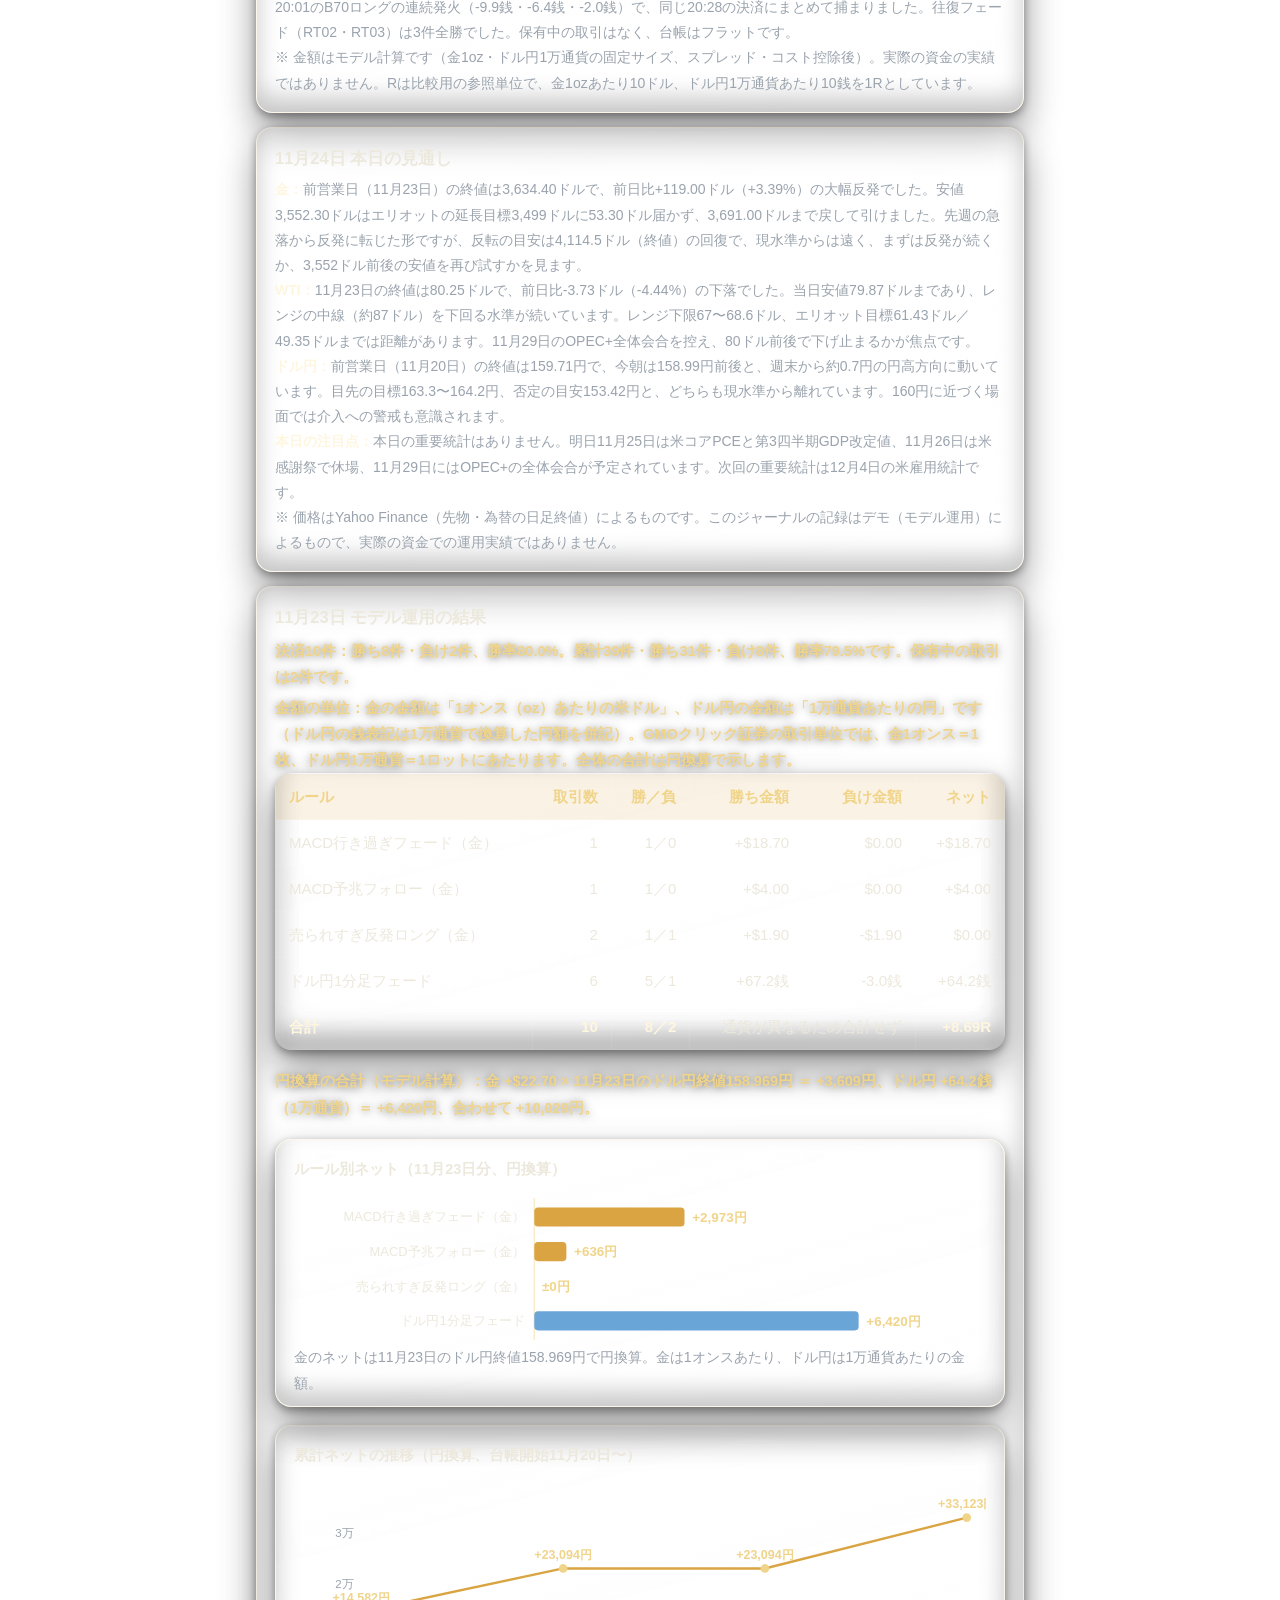
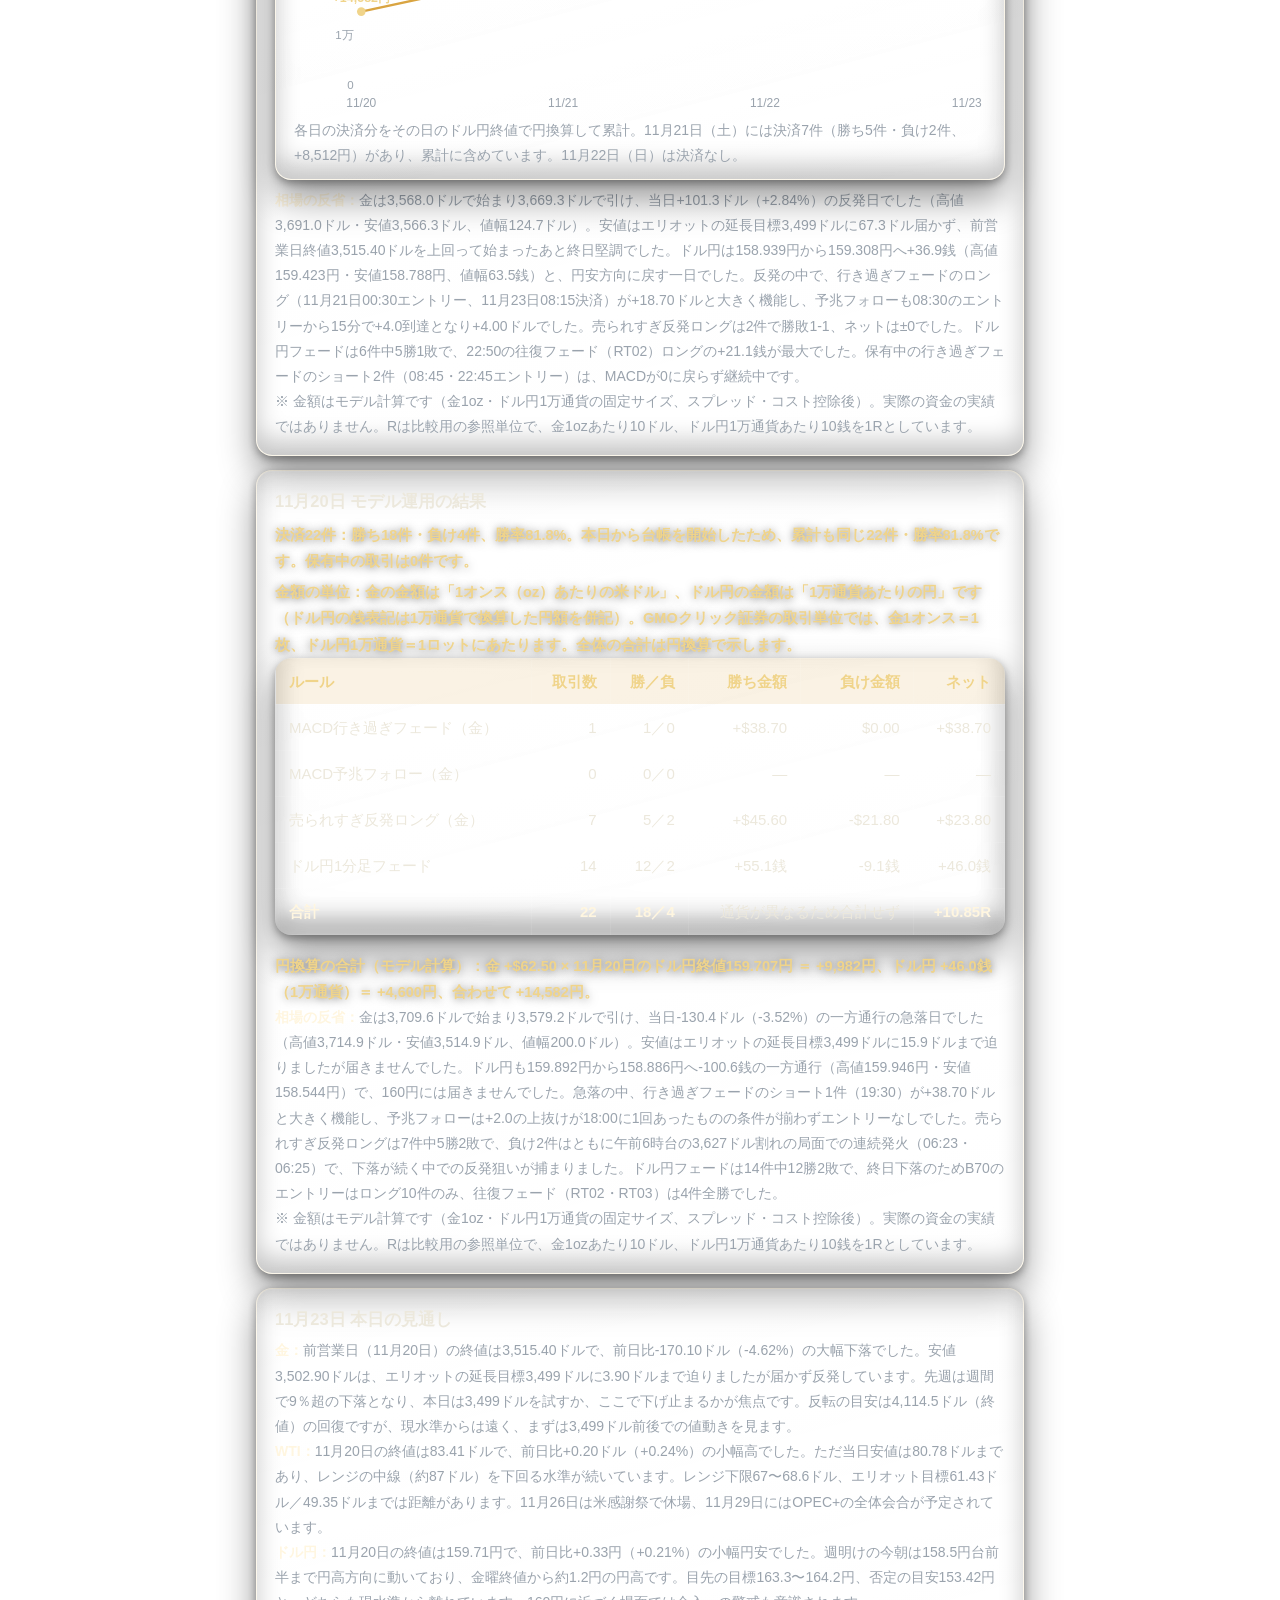
==== commit 0aa33f1f: "Update journal (auto)" ====
--- a/journal.html
+++ b/journal.html
@@ -133,6 +133,16 @@
   <h2><span class="sec-no">3</span>考察</h2>
   <p>市場についての考察は、日付つきでここに追記します。</p>
   <div class="card">
+    <h3>週末ニュース（11月28日 夜）</h3>
+    <ul>
+      <li><strong>サウジ：フーシ派の巡航ミサイルを迎撃（リヤド方面）。</strong>サウジ主導連合は28日午前、イエメンのフーシ派がリヤド方面へ発射した巡航ミサイルを迎撃・破壊したと発表。人的被害や物的被害の報告はない。（出典：FinancialJuice、アラブニュースほか）</li>
+      <li><strong>サウジ南部への弾道ミサイルも迎撃、警戒は解除。</strong>連合は同日夕方、南部地域を狙った弾道ミサイルも迎撃・破壊したと発表。サウジ民間防衛当局はジザン州とハミース・ムシャイトで一時、危険の可能性に関する警戒を発令したが、その後「危険は去った」として解除した。（出典：FinancialJuice、アラブニュース）</li>
+      <li><strong>イエメン沖：貨物船が武装した不審者に乗っ取られる。</strong>英海事機関UKMTOは28日、イエメン・バルハフの南西64海里（約120km）で、武装した不審者が貨物船に乗り込み船を掌握したと発表。船長からの報告は日本時間15時30分ごろで、船名・船籍は公表されていない。付近を航行する船舶に注意を呼びかけている。（出典：FinancialJuice、ロイター）</li>
+      <li><strong>背景：サウジへの攻撃は今週相次いでいる。</strong>26日にはジャザン製油所への攻撃でネパール人労働者1人が死亡し、週初めにはリヤドの金融街のタワーへのドローン攻撃で11人が負傷している。（出典：アラブニュース）</li>
+    </ul>
+    <p>本日（11月28日）の重要イベントはありません。明日29日（日）はOPEC+全体会合、次回の重要統計は12月4日の米雇用統計です。（出典：当サイトのイベントカレンダー）</p>
+  </div>
+  <div class="card">
     <h3>週末ニュース（11月28日 朝）</h3>
     <ul>
       <li><strong>OPEC+：2027年第1四半期の生産目標を維持する方向で原則合意。</strong>明日29日（日）の全体会合を控え、関係者3人がロイターに明かした。イラン情勢の不透明感と、生産能力の査定をめぐる加盟国間の意見対立が背景。（出典：FinancialJuice、ロイター）</li>
